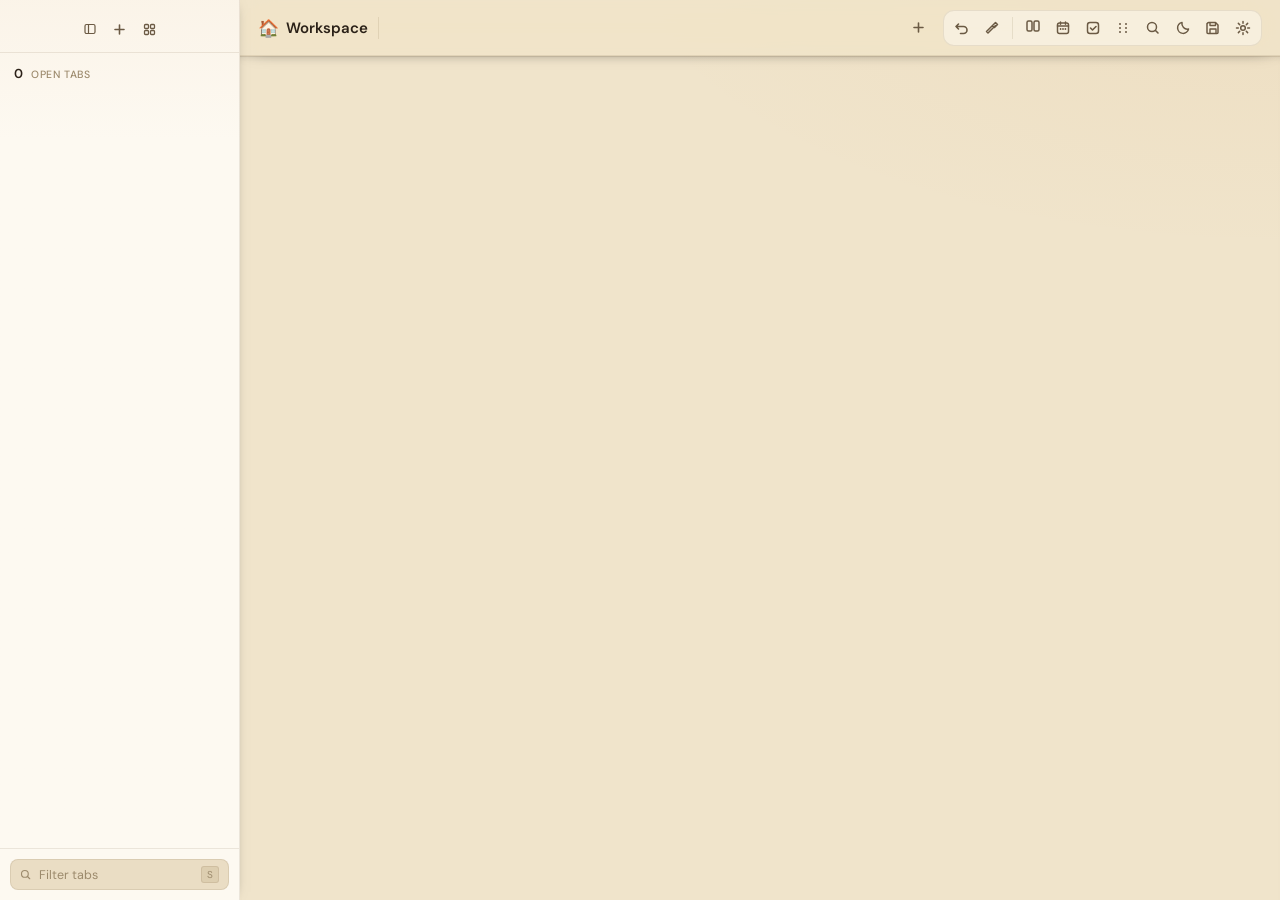
==== newtab.html @ d6797ce5 "Merge pull request #53 from erichuang1425/work/calendar-and-icons Add reminders calendar (Phase 4) a" ====
<!DOCTYPE html>
<html lang="en">
<head>
  <meta charset="UTF-8">
  <meta name="viewport" content="width=device-width, initial-scale=1.0">
  <title>Tabento</title>
  <link rel="preconnect" href="https://fonts.googleapis.com">
  <link rel="preconnect" href="https://fonts.gstatic.com" crossorigin>
  <link href="https://fonts.googleapis.com/css2?family=DM+Sans:ital,opsz,wght@0,9..40,300..700;1,9..40,400&family=Inter:wght@400..700&family=IBM+Plex+Sans:wght@400..600&family=JetBrains+Mono:wght@400..600&family=Lora:wght@400..600&family=Geist:wght@400..700&family=Geist+Mono:wght@400..600&display=swap" rel="stylesheet">
  <link rel="icon" href="/favicon.ico" sizes="any">
  <link rel="icon" type="image/png" sizes="16x16" href="/icons/icon16.png">
  <link rel="icon" type="image/png" sizes="32x32" href="/icons/icon32.png">
  <link rel="icon" type="image/png" sizes="48x48" href="/icons/icon48.png">
  <link rel="icon" type="image/png" sizes="128x128" href="/icons/icon128.png">
  <link rel="shortcut icon" href="/favicon.ico">
  <link rel="stylesheet" href="newtab.css">
</head>
<body>
  <script>
    // Pre-init: apply saved theme/size/font/width before any paint to
    // eliminate the dark->light flash on launch. Reads a localStorage
    // mirror written by applySettings(); falls back to Tabento on first launch.
    // Also marks body as loading so it fades in once renderAll() finishes.
    (function () {
      var b = document.body, m = {};
      try { m = JSON.parse(localStorage.getItem('te_settings_mirror') || '{}') || {}; } catch (e) {}
      function supportedLang(value) {
        var lang = String(value || 'en').trim();
        return /^zh(?:[-_]|$)/i.test(lang) ? 'zh-TW' : 'en';
      }
      var lang = supportedLang(m.language || (navigator.languages && navigator.languages[0]) || navigator.language || 'en');
      document.documentElement.lang = lang;
      var theme = m.theme;
      if (!theme) {
        theme = 'tabento';
      } else if (theme === 'auto') {
        theme = (window.matchMedia && window.matchMedia('(prefers-color-scheme: dark)').matches) ? 'dark' : 'light';
      }
      b.dataset.theme = theme;
      b.dataset.size  = m.size  || 'normal';
      b.dataset.font  = m.font  || 'dm';
      b.dataset.width = m.width || 'normal';
      if (m.anim === 'off') b.dataset.anim = 'off';
      // Skip fade-in for users who disabled animations or prefer reduced motion.
      var reduced = window.matchMedia && window.matchMedia('(prefers-reduced-motion: reduce)').matches;
      if (m.anim !== 'off' && !reduced) {
        b.classList.add('app-loading');
        // Safety: if init never fires, reveal anyway after 1s.
        setTimeout(function () { b.classList.remove('app-loading'); b.classList.add('app-ready'); }, 1000);
      }
    })();
  </script>
  <div id="app">

    <!-- ══════ SIDEBAR ══════ -->
    <aside id="sidebar">
      <div class="ws-bar">
        <div id="ws-chips-stack"></div>
        <div class="ws-bar-actions">
          <button id="sidebar-toggle" class="icon-btn sm" title="Collapse sidebar" data-i18n-title="action.collapseSidebar">
            <svg width="14" height="14" viewBox="0 0 14 14" fill="none">
              <rect x="2" y="2.5" width="10" height="9" rx="1.5" stroke="currentColor" stroke-width="1.2"/>
              <path d="M5.5 2.5v9" stroke="currentColor" stroke-width="1.2"/>
            </svg>
          </button>
          <button id="add-ws-btn" class="icon-btn sm" title="New workspace" data-i18n-title="action.newWorkspace">
            <svg width="13" height="13" viewBox="0 0 13 13"><path d="M6.5 2v9M2 6.5h9" stroke="currentColor" stroke-width="1.6" stroke-linecap="round"/></svg>
          </button>
          <button id="ws-menu-btn" class="icon-btn sm" title="All workspaces" data-i18n-title="action.allWorkspaces">
            <svg width="13" height="13" viewBox="0 0 13 13" fill="none"><rect x="1.5" y="1.5" width="4" height="4" rx="1" stroke="currentColor" stroke-width="1.3"/><rect x="7.5" y="1.5" width="4" height="4" rx="1" stroke="currentColor" stroke-width="1.3"/><rect x="1.5" y="7.5" width="4" height="4" rx="1" stroke="currentColor" stroke-width="1.3"/><rect x="7.5" y="7.5" width="4" height="4" rx="1" stroke="currentColor" stroke-width="1.3"/></svg>
          </button>
        </div>
      </div>

      <div id="ws-list" class="hidden"></div>

      <div class="side-hd">
        <div>
          <span id="open-count">0</span>
          <span class="muted" data-i18n="shell.openTabs">open tabs</span>
        </div>
        <span id="selected-badge" class="hidden">0 selected</span>
      </div>

      <div id="open-tabs"></div>

      <div class="side-footer">
        <div class="filter-box">
          <svg width="12" height="12" viewBox="0 0 16 16">
            <circle cx="6.5" cy="6.5" r="4.5" stroke="currentColor" stroke-width="1.5" fill="none"/>
            <path d="M10 10l3 3" stroke="currentColor" stroke-width="1.5" stroke-linecap="round"/>
          </svg>
          <input id="tab-filter" type="text" placeholder="Filter tabs" data-i18n-placeholder="shell.filterTabs" autocomplete="off">
          <kbd>S</kbd>
        </div>
      </div>
    </aside>

    <!-- ══════ MAIN ══════ -->
    <main id="main">
      <header id="topbar">
        <div class="tb-left">
          <h1 id="ws-title"><span id="ws-title-sym">🏠</span><span id="ws-title-name">Workspace</span></h1>
          <div class="cat-tabs-wrap" id="cat-tabs-wrap">
            <button class="cat-scroll-btn left" id="cat-scroll-left" tabindex="-1" aria-label="Scroll categories left">
              <svg width="11" height="11" viewBox="0 0 11 11" fill="none"><path d="M7 2L3.5 5.5 7 9" stroke="currentColor" stroke-width="1.6" stroke-linecap="round" stroke-linejoin="round"/></svg>
            </button>
            <div class="cat-tabs" id="cat-tabs"></div>
            <button class="cat-scroll-btn right" id="cat-scroll-right" tabindex="-1" aria-label="Scroll categories right">
              <svg width="11" height="11" viewBox="0 0 11 11" fill="none"><path d="M4 2l3.5 3.5L4 9" stroke="currentColor" stroke-width="1.6" stroke-linecap="round" stroke-linejoin="round"/></svg>
            </button>
          </div>
          <button id="add-cat-btn" class="icon-btn sm" title="New category" data-i18n-title="action.newCategory">
            <svg width="13" height="13" viewBox="0 0 13 13"><path d="M6.5 2v9M2 6.5h9" stroke="currentColor" stroke-width="1.6" stroke-linecap="round"/></svg>
          </button>
        </div>
        <div class="tb-right">
          <button id="undo-btn" class="icon-btn" title="Undo (Ctrl+Z)" data-i18n-title="action.undo">
            <svg width="16" height="16" viewBox="0 0 16 16" fill="none"><path d="M4.5 4L2 6.5 4.5 9M2 6.5h7.5a3.5 3.5 0 010 7H6.5" stroke="currentColor" stroke-width="1.6" stroke-linecap="round" stroke-linejoin="round"/></svg>
          </button>
          <button id="tools-btn" class="icon-btn" title="Tools (Pomodoro, Finance, Subs…)" data-i18n-title="action.tools">
            <svg width="16" height="16" viewBox="0 0 16 16" fill="none"><path d="M11.5 2.5l2 2-3 3-2-2 3-3zM10 4l-7.5 7.5L4 13l7.5-7.5" stroke="currentColor" stroke-width="1.5" stroke-linecap="round" stroke-linejoin="round"/></svg>
          </button>
          <div class="topbar-divider"></div>
          <button id="view-mode-btn" class="icon-btn" title="Switch layout" data-mode="board" aria-haspopup="menu" data-i18n-title="action.switchLayout">
            <span id="view-mode-icon"><svg width="16" height="16" viewBox="0 0 16 16" fill="none"><rect x="2" y="3" width="5" height="10" rx="1.5" stroke="currentColor" stroke-width="1.5"/><rect x="9" y="3" width="5" height="10" rx="1.5" stroke="currentColor" stroke-width="1.5"/></svg></span>
          </button>
          <button id="calendar-btn" class="icon-btn" title="Calendar (reminders)" aria-pressed="false" data-i18n-title="action.calendar">
            <svg width="16" height="16" viewBox="0 0 16 16" fill="none"><rect x="2.5" y="3" width="11" height="10.5" rx="2" stroke="currentColor" stroke-width="1.5"/><path d="M2.5 6h11M5.5 2v2.2M10.5 2v2.2" stroke="currentColor" stroke-width="1.5" stroke-linecap="round"/><circle cx="5.6" cy="9" r="0.9" fill="currentColor"/><circle cx="8" cy="9" r="0.9" fill="currentColor"/><circle cx="10.4" cy="9" r="0.9" fill="currentColor"/></svg>
          </button>
          <button id="select-mode-btn" class="icon-btn" title="Selection mode" data-i18n-title="action.selectionMode">
            <svg width="16" height="16" viewBox="0 0 16 16" fill="none"><rect x="2.5" y="2.5" width="11" height="11" rx="2.5" stroke="currentColor" stroke-width="1.5"/><path d="M5.5 8l2 2 3.5-3.5" stroke="currentColor" stroke-width="1.6" stroke-linecap="round" stroke-linejoin="round"/></svg>
          </button>
          <button id="reorder-mode-btn" class="icon-btn" title="Reorder mode" data-i18n-title="action.reorderMode">
            <svg width="16" height="16" viewBox="0 0 16 16" fill="none"><circle cx="5" cy="4" r="1" fill="currentColor"/><circle cx="11" cy="4" r="1" fill="currentColor"/><circle cx="5" cy="8" r="1" fill="currentColor"/><circle cx="11" cy="8" r="1" fill="currentColor"/><circle cx="5" cy="12" r="1" fill="currentColor"/><circle cx="11" cy="12" r="1" fill="currentColor"/></svg>
          </button>
          <button id="search-btn" class="icon-btn" title="Search (Ctrl/⌘ + K)" data-i18n-title="action.search">
            <svg width="16" height="16" viewBox="0 0 16 16" fill="none"><circle cx="7" cy="7" r="4.5" stroke="currentColor" stroke-width="1.5"/><path d="M10.5 10.5L13 13" stroke="currentColor" stroke-width="1.6" stroke-linecap="round"/></svg>
          </button>
          <button id="theme-btn" class="icon-btn" title="Cycle theme" data-i18n-title="action.cycleTheme">
            <svg width="16" height="16" viewBox="0 0 16 16" fill="none"><path d="M13.5 9A5.5 5.5 0 017 2.5a5.5 5.5 0 106.5 6.5z" stroke="currentColor" stroke-width="1.5" stroke-linejoin="round"/></svg>
          </button>
          <button id="save-session-btn" class="icon-btn" title="Save all open tabs" data-i18n-title="action.saveAllTabs">
            <svg width="16" height="16" viewBox="0 0 16 16" fill="none"><path d="M2.5 3.5A1 1 0 013.5 2.5h7l2.5 2.5v7.5a1 1 0 01-1 1h-9a1 1 0 01-1-1v-9z" stroke="currentColor" stroke-width="1.5" stroke-linejoin="round"/><path d="M5 2.5v3h5.5v-3M5 13.5V9h6v4.5" stroke="currentColor" stroke-width="1.4" stroke-linejoin="round"/></svg>
          </button>
          <button id="settings-btn" class="icon-btn" title="Settings" data-i18n-title="action.settings">
            <svg width="16" height="16" viewBox="0 0 16 16" fill="none"><circle cx="8" cy="8" r="2.3" stroke="currentColor" stroke-width="1.5"/><path d="M8 1.5v1.8M8 12.7v1.8M14.5 8h-1.8M3.3 8H1.5M12.6 3.4l-1.3 1.3M4.7 11.3l-1.3 1.3M12.6 12.6l-1.3-1.3M4.7 4.7L3.4 3.4" stroke="currentColor" stroke-width="1.5" stroke-linecap="round"/></svg>
          </button>
        </div>
      </header>

      <nav id="breadcrumb-bar" class="hidden" aria-label="Breadcrumb"></nav>

      <div id="search-bar" class="hidden">
        <svg width="14" height="14" viewBox="0 0 16 16">
          <circle cx="6.5" cy="6.5" r="4.5" stroke="currentColor" stroke-width="1.5" fill="none"/>
          <path d="M10 10l3 3" stroke="currentColor" stroke-width="1.5" stroke-linecap="round"/>
        </svg>
        <input id="search-input" type="text" placeholder="Search everything…  try type:tab, in:work, tag:reading, domain:github.com, color:red or -is:done to exclude" autocomplete="off">
        <kbd>Esc</kbd>
      </div>
      <div id="search-archive-results" class="hidden" role="region" aria-label="Archive search results"></div>

      <div id="board"></div>
    </main>
  </div>

  <!-- Workspace grid overlay -->
  <div id="ws-grid-overlay" class="hidden">
    <div class="wsg-panel">
      <div class="wsg-hd">
        <h2>Workspaces</h2>
        <button id="wsg-close" class="icon-btn">
          <svg width="14" height="14" viewBox="0 0 14 14"><path d="M3 3l8 8M11 3l-8 8" stroke="currentColor" stroke-width="1.6" stroke-linecap="round"/></svg>
        </button>
      </div>
      <div class="wsg-sec-lbl">Your workspaces</div>
      <div id="wsg-grid"></div>
      <button id="wsg-add" class="btn-primary">
        <svg width="12" height="12" viewBox="0 0 13 13"><path d="M6.5 2v9M2 6.5h9" stroke="currentColor" stroke-width="1.7" stroke-linecap="round"/></svg>
        New Workspace
      </button>
      <div class="wsg-sec-lbl" style="margin-top:18px;">Browser windows
        <small>click to focus · save window as its own workspace</small>
      </div>
      <div id="wsg-windows"></div>
    </div>
  </div>

  <!-- Modal -->
  <div id="modal-overlay" class="hidden" role="dialog" aria-modal="true" aria-labelledby="modal-title">
    <div id="modal">
      <div class="modal-hd">
        <h2 id="modal-title">New Group</h2>
        <button id="modal-x" class="icon-btn">
          <svg width="14" height="14" viewBox="0 0 14 14"><path d="M3 3l8 8M11 3l-8 8" stroke="currentColor" stroke-width="1.6" stroke-linecap="round"/></svg>
        </button>
      </div>
      <div class="modal-bd">
        <label class="field-lbl" id="lbl-symbol">Symbol</label>
        <button id="emoji-trigger" class="emoji-trigger">
          <span id="emoji-trigger-val">📁</span>
          <span class="em-hint">click to change</span>
        </button>

        <label class="field-lbl">Name</label>
        <input type="text" id="modal-input" placeholder="e.g. Research" autocomplete="off">

        <label class="field-lbl" id="lbl-color">Color</label>
        <div class="color-row" id="color-row">
          <div class="csw active" data-c="#6366f1"></div>
          <div class="csw" data-c="#3b82f6"></div>
          <div class="csw" data-c="#06b6d4"></div>
          <div class="csw" data-c="#10b981"></div>
          <div class="csw" data-c="#84cc16"></div>
          <div class="csw" data-c="#eab308"></div>
          <div class="csw" data-c="#f97316"></div>
          <div class="csw" data-c="#ef4444"></div>
          <div class="csw" data-c="#ec4899"></div>
          <div class="csw" data-c="#a855f7"></div>
          <div class="csw" data-c="#64748b"></div>
        </div>
      </div>
      <div class="modal-ft">
        <button id="modal-cancel" class="btn-secondary">Cancel</button>
        <button id="modal-ok" class="btn-primary">Create</button>
      </div>
    </div>
  </div>

  <!-- Emoji picker overlay -->
  <div id="emoji-picker" class="hidden">
    <div class="ep-search">
      <svg width="13" height="13" viewBox="0 0 16 16">
        <circle cx="6.5" cy="6.5" r="4.5" stroke="currentColor" stroke-width="1.5" fill="none"/>
        <path d="M10 10l3 3" stroke="currentColor" stroke-width="1.5" stroke-linecap="round"/>
      </svg>
      <input id="ep-search-input" type="text" placeholder="Search emoji…" autocomplete="off">
    </div>
    <div class="ep-tabs" id="ep-tabs"></div>
    <div class="ep-grid" id="ep-grid"></div>
  </div>

  <!-- Context menu -->
  <div id="context-menu" class="hidden"></div>

  <!-- Rich text toolbar -->
  <div id="rt-toolbar" class="hidden">
    <button data-cmd="bold" title="Bold (Ctrl+B)"><b>B</b></button>
    <button data-cmd="italic" title="Italic (Ctrl+I)"><i>I</i></button>
    <button data-cmd="underline" title="Underline"><u>U</u></button>
    <button data-cmd="strike" title="Strikethrough"><s>S</s></button>
    <span class="rt-sep"></span>
    <button data-cmd="h" title="Heading">H</button>
    <button data-cmd="ul" title="List">
      <svg width="11" height="11" viewBox="0 0 11 11"><circle cx="1.5" cy="2" r="0.8" fill="currentColor"/><circle cx="1.5" cy="5.5" r="0.8" fill="currentColor"/><circle cx="1.5" cy="9" r="0.8" fill="currentColor"/><path d="M4 2h6M4 5.5h6M4 9h6" stroke="currentColor" stroke-width="1" stroke-linecap="round"/></svg>
    </button>
    <button data-cmd="link" title="Link (Ctrl+K)">
      <svg width="11" height="11" viewBox="0 0 11 11" fill="none"><path d="M5.5 7L4 8.5a2 2 0 01-2.8-2.8L3 4m2.5.5L7 3a2 2 0 012.8 2.8L8 7.5M4 7l3-3" stroke="currentColor" stroke-width="1.2" stroke-linecap="round"/></svg>
    </button>
    <span class="rt-sep"></span>
    <button data-cmd="color-red" class="rt-color" style="color:#ef4444" title="Red"></button>
    <button data-cmd="color-green" class="rt-color" style="color:#22c55e" title="Green"></button>
    <button data-cmd="color-yellow" class="rt-color" style="color:#eab308" title="Yellow"></button>
    <button data-cmd="color-clear" title="Clear">✕</button>
  </div>

  <!-- Reminder picker -->
  <div id="reminder-overlay" class="hidden">
    <div class="rm-panel">
      <div class="modal-hd">
        <h2>Set reminder</h2>
        <button id="rm-x" class="icon-btn">
          <svg width="14" height="14" viewBox="0 0 14 14"><path d="M3 3l8 8M11 3l-8 8" stroke="currentColor" stroke-width="1.6" stroke-linecap="round"/></svg>
        </button>
      </div>
      <div class="modal-bd">
        <div class="rm-quick">
          <button data-offset="3600000">In 1 hour</button>
          <button data-offset="10800000">In 3 hours</button>
          <button data-offset="86400000">Tomorrow</button>
          <button data-offset="604800000">Next week</button>
        </div>
        <label class="field-lbl">Or pick a date</label>
        <input type="datetime-local" id="rm-datetime">
      </div>
      <div class="modal-ft">
        <button id="rm-clear" class="btn-secondary">Clear</button>
        <button id="rm-save" class="btn-primary">Set</button>
      </div>
    </div>
  </div>

  <div id="intent-overlay" class="hidden">
    <div class="rm-panel">
      <div class="modal-hd">
        <h2 id="intent-title">Edit Intention</h2>
        <button id="intent-x" class="icon-btn">
          <svg width="14" height="14" viewBox="0 0 14 14"><path d="M3 3l8 8M11 3l-8 8" stroke="currentColor" stroke-width="1.6" stroke-linecap="round"/></svg>
        </button>
      </div>
      <div class="modal-bd">
        <label class="field-lbl">Purpose</label>
        <textarea id="intent-purpose" rows="2" placeholder="Why does this group/stack exist?"></textarea>
        <label class="field-lbl">Next action</label>
        <textarea id="intent-next-action" rows="2" placeholder="When I come back, I should…"></textarea>
        <label class="field-lbl">Status</label>
        <select id="intent-status">
          <option value="active">Active</option>
          <option value="paused">Paused</option>
          <option value="someday">Someday</option>
          <option value="done">Done</option>
          <option value="reference">Reference</option>
        </select>
        <label class="field-lbl">Type</label>
        <select id="intent-type">
          <option value="project">Project</option>
          <option value="study">Study</option>
          <option value="research">Research</option>
          <option value="admin">Admin</option>
          <option value="life">Life</option>
          <option value="reference">Reference</option>
          <option value="other">Other</option>
        </select>
      </div>
      <div class="modal-ft">
        <button id="intent-clear" class="btn-secondary">Clear</button>
        <button id="intent-cancel" class="btn-secondary">Cancel</button>
        <button id="intent-save" class="btn-primary">Save</button>
      </div>
    </div>
  </div>

  <!-- Import preview overlay -->
  <div id="import-overlay" class="hidden" role="dialog" aria-modal="true" aria-labelledby="import-title">
    <div class="rm-panel">
      <div class="modal-hd">
        <h2 id="import-title">Import data</h2>
        <button id="import-x" class="icon-btn" aria-label="Close">
          <svg width="14" height="14" viewBox="0 0 14 14"><path d="M3 3l8 8M11 3l-8 8" stroke="currentColor" stroke-width="1.6" stroke-linecap="round"/></svg>
        </button>
      </div>
      <div class="modal-bd">
        <div class="import-meta">
          <div class="import-meta-row"><span class="import-meta-key">File</span><span id="import-filename" class="import-meta-val">—</span></div>
          <div class="import-meta-row"><span class="import-meta-key">Exported</span><span id="import-date" class="import-meta-val">—</span></div>
          <div class="import-meta-row"><span class="import-meta-key">Schema</span><span id="import-schema" class="import-meta-val">—</span></div>
        </div>
        <div class="import-counts" id="import-counts"></div>
        <fieldset class="import-mode">
          <legend class="field-lbl">Mode</legend>
          <label class="import-mode-opt">
            <input type="radio" name="import-mode" value="replace" checked>
            <div>
              <div class="import-mode-title">Replace all</div>
              <div class="import-mode-sub">Restore from this file. Existing workspaces, archive, and settings present in the file will be overwritten.</div>
            </div>
          </label>
          <label class="import-mode-opt">
            <input type="radio" name="import-mode" value="merge">
            <div>
              <div class="import-mode-title">Merge</div>
              <div class="import-mode-sub">Append workspaces and archived items. Keep current settings and tool data untouched.</div>
            </div>
          </label>
        </fieldset>
      </div>
      <div class="modal-ft">
        <button id="import-cancel" class="btn-secondary">Cancel</button>
        <button id="import-confirm" class="btn-primary">Import</button>
      </div>
    </div>
  </div>

  <!-- Schema-mismatch overlay: older build opening newer data -->
  <div id="schema-overlay" class="hidden" role="dialog" aria-modal="true" aria-labelledby="schema-title">
    <div class="rm-panel">
      <div class="modal-hd">
        <h2 id="schema-title">Data from a newer version</h2>
      </div>
      <div class="modal-bd">
        <p>Your data was saved by a newer version of the extension. Opening it with this older build could discard data this version doesn't understand.</p>
        <p id="schema-detail" class="sub">—</p>
        <p>Recommended: update the extension. If you can't, export a backup first, then continue at your own risk.</p>
        <label class="schema-ack-row">
          <input type="checkbox" id="schema-ack">
          <span>I have a backup. Continue anyway.</span>
        </label>
      </div>
      <div class="modal-ft">
        <button id="schema-export" class="btn-secondary">Export backup</button>
        <button id="schema-continue" class="btn-primary" disabled>Continue</button>
      </div>
    </div>
  </div>

  <!-- Storage-quota overlay: persist failed with QuotaExceeded -->
  <div id="quota-overlay" class="hidden" role="dialog" aria-modal="true" aria-labelledby="quota-title">
    <div class="rm-panel">
      <div class="modal-hd">
        <h2 id="quota-title">Storage full</h2>
        <button id="quota-x" class="icon-btn" aria-label="Close">
          <svg width="14" height="14" viewBox="0 0 14 14"><path d="M3 3l8 8M11 3l-8 8" stroke="currentColor" stroke-width="1.6" stroke-linecap="round"/></svg>
        </button>
      </div>
      <div class="modal-bd">
        <p>Your latest change couldn't be saved because browser storage for this extension is full.</p>
        <p id="quota-detail" class="sub">—</p>
        <p>Export a backup, then prune the archive or remove unused workspaces to free space.</p>
      </div>
      <div class="modal-ft">
        <button id="quota-archive" class="btn-secondary">Open archive</button>
        <button id="quota-dismiss" class="btn-secondary">Dismiss</button>
        <button id="quota-export" class="btn-primary">Export now</button>
      </div>
    </div>
  </div>

  <!-- Keyboard cheatsheet overlay -->
  <div id="cheatsheet-overlay" class="hidden" role="dialog" aria-modal="true" aria-labelledby="cheatsheet-title">
    <div class="rm-panel">
      <div class="modal-hd">
        <h2 id="cheatsheet-title">Keyboard shortcuts</h2>
        <button id="cheatsheet-x" class="icon-btn" aria-label="Close">
          <svg width="14" height="14" viewBox="0 0 14 14"><path d="M3 3l8 8M11 3l-8 8" stroke="currentColor" stroke-width="1.6" stroke-linecap="round"/></svg>
        </button>
      </div>
      <div class="modal-bd">
        <dl class="cheatsheet">
          <dt><kbd>Ctrl</kbd>/<kbd>⌘</kbd> + <kbd>K</kbd></dt><dd>Open search</dd>
          <dt><kbd>Ctrl</kbd>/<kbd>⌘</kbd> + <kbd>Shift</kbd> + <kbd>S</kbd></dt><dd>Save current tab to Inbox</dd>
          <dt><kbd>Ctrl</kbd>/<kbd>⌘</kbd> + <kbd>Shift</kbd> + <kbd>E</kbd></dt><dd>Open Tabento popup</dd>
          <dt><kbd>Ctrl</kbd>/<kbd>⌘</kbd> + <kbd>Z</kbd></dt><dd>Undo</dd>
          <dt><kbd>Ctrl</kbd>/<kbd>⌘</kbd> + <kbd>Shift</kbd> + <kbd>Z</kbd></dt><dd>Redo</dd>
          <dt><kbd>S</kbd></dt><dd>Focus sidebar tab filter</dd>
          <dt><kbd>C</kbd></dt><dd>Open / close the reminders calendar</dd>
          <dt><kbd>↑</kbd> / <kbd>↓</kbd></dt><dd>Move focus between items in a group</dd>
          <dt><kbd>Enter</kbd></dt><dd>Open tab · toggle to-do · expand stack</dd>
          <dt><kbd>M</kbd></dt><dd>Move focused item (or selection) to another group</dd>
          <dt><kbd>Esc</kbd></dt><dd>Close any open overlay or menu</dd>
          <dt><kbd>?</kbd></dt><dd>Show this cheatsheet</dd>
        </dl>
      </div>
      <div class="modal-ft">
        <button id="cheatsheet-close" class="btn-primary">Close</button>
      </div>
    </div>
  </div>

  <!-- Settings drawer -->
  <div id="settings-drawer" class="hidden">
    <div class="drawer-bd">
      <div class="drawer-hd">
        <h2 data-i18n="settings.title">Settings</h2>
        <button id="drawer-x" class="icon-btn">
          <svg width="14" height="14" viewBox="0 0 14 14"><path d="M3 3l8 8M11 3l-8 8" stroke="currentColor" stroke-width="1.6" stroke-linecap="round"/></svg>
        </button>
      </div>

      <div class="drawer-tabs" id="drawer-tabs">
        <button class="dt active" data-tab="appearance" data-i18n="settings.appearance">Appearance</button>
        <button class="dt" data-tab="behavior" data-i18n="settings.behavior">Behavior</button>
        <button class="dt" data-tab="archive" data-i18n="settings.archive">Archive</button>
        <button class="dt" data-tab="data" data-i18n="settings.data">Data</button>
      </div>

      <div class="drawer-sections" id="dp-appearance">
        <div class="drawer-sec">
          <div class="field-lbl" data-i18n="settings.theme">Theme</div>
          <div class="theme-grid" id="theme-grid"></div>
        </div>

        <div class="drawer-sec">
          <div class="field-lbl" data-i18n="settings.language">Language</div>
          <div class="seg" id="seg-language">
            <button data-val="en" data-i18n="settings.language.en">English</button>
            <button data-val="zh-TW" data-i18n="settings.language.zhTW">Traditional Chinese</button>
          </div>
          <small data-i18n="settings.language.hint">New users start with the closest supported browser language.</small>
        </div>

        <div class="drawer-sec">
          <div class="field-lbl" data-i18n="settings.itemSize">Item size</div>
          <div class="seg" id="seg-size">
            <button data-val="compact" data-i18n="settings.size.compact">Compact</button>
            <button data-val="normal" class="active" data-i18n="settings.size.normal">Normal</button>
            <button data-val="large" data-i18n="settings.size.large">Large</button>
          </div>
        </div>

        <div class="drawer-sec">
          <div class="field-lbl" data-i18n="settings.columnWidth">Column width</div>
          <div class="seg" id="seg-width">
            <button data-val="narrow" data-i18n="settings.width.narrow">Narrow</button>
            <button data-val="normal" class="active" data-i18n="settings.width.normal">Normal</button>
            <button data-val="wide" data-i18n="settings.width.wide">Wide</button>
          </div>
        </div>

        <div class="drawer-sec">
          <div class="field-lbl" data-i18n="settings.fontFamily">Font family</div>
          <div class="seg-vert" id="seg-font">
            <button data-val="dm" style="font-family:'DM Sans', sans-serif;">DM Sans<span class="m">clean &amp; modern</span></button>
            <button data-val="inter" style="font-family:'Inter', sans-serif;">Inter<span class="m">precise &amp; neutral</span></button>
            <button data-val="geist" style="font-family:'Geist', sans-serif;">Geist<span class="m">geometric minimal</span></button>
            <button data-val="plex" style="font-family:'IBM Plex Sans', sans-serif;">IBM Plex Sans<span class="m">technical</span></button>
            <button data-val="lora" style="font-family:'Lora', serif;">Lora<span class="m">elegant serif</span></button>
            <button data-val="mono" style="font-family:'JetBrains Mono', monospace;">JetBrains Mono<span class="m">coder</span></button>
            <button data-val="geist-mono" style="font-family:'Geist Mono', monospace;">Geist Mono<span class="m">modern code</span></button>
            <button data-val="system" style="font-family:system-ui;">System<span class="m">OS default</span></button>
          </div>
        </div>
      </div>

      <div class="drawer-sections hidden" id="dp-behavior">
        <div class="drawer-sec">
          <label class="toggle-row">
            <span data-i18n="settings.closeTabs">Close tabs when saved</span>
            <input type="checkbox" id="tog-close" checked>
            <span class="tog"></span>
          </label>
          <label class="toggle-row">
            <span><span data-i18n="settings.hibernate">Open saved tabs hibernated</span><br><small data-i18n="settings.hibernateHint">uses zero memory until clicked</small></span>
            <input type="checkbox" id="tog-hibernate" checked>
            <span class="tog"></span>
          </label>
          <label class="toggle-row">
            <span data-i18n="settings.showUrls">Show URLs on cards</span>
            <input type="checkbox" id="tog-urls" checked>
            <span class="tog"></span>
          </label>
          <label class="toggle-row">
            <span data-i18n="settings.animations">Animations</span>
            <input type="checkbox" id="tog-anim" checked>
            <span class="tog"></span>
          </label>
          <label class="toggle-row">
            <span data-i18n="settings.confirmDelete">Confirm before deleting groups</span>
            <input type="checkbox" id="tog-confirm" checked>
            <span class="tog"></span>
          </label>
          <label class="toggle-row">
            <span><span data-i18n="settings.privacyBlur">Privacy blur mode</span><br><small data-i18n="settings.privacyBlurHint">blur all content (for screen sharing)</small></span>
            <input type="checkbox" id="tog-blur">
            <span class="tog"></span>
          </label>
          <label class="toggle-row">
            <span><span data-i18n="settings.autoSwitch">Auto-switch workspace on window focus</span><br><small data-i18n="settings.autoSwitchHint">each workspace tied to a browser window</small></span>
            <input type="checkbox" id="tog-autoswitch">
            <span class="tog"></span>
          </label>
          <button id="show-tour-btn" class="btn-secondary" style="margin-top:10px">
            <svg width="13" height="13" viewBox="0 0 13 13" fill="none" style="vertical-align:-2px;margin-right:5px"><circle cx="6.5" cy="6.5" r="5" stroke="currentColor" stroke-width="1.4"/><path d="M5 5.5a1.5 1.5 0 113 0c0 .8-1.5 1-1.5 2M6.5 9.5v.01" stroke="currentColor" stroke-width="1.4" stroke-linecap="round"/></svg>
            <span data-i18n="settings.showTour">Show tour again</span>
          </button>
        </div>
        <div class="drawer-sec">
          <div class="field-lbl" data-i18n="settings.shortcuts">Shortcuts</div>
          <div class="kbd-list">
            <div><kbd>⌘/Ctrl</kbd><kbd>K</kbd><span>Search</span></div>
            <div><kbd>⌘/Ctrl</kbd><kbd>Z</kbd><span>Undo</span></div>
            <div><kbd>⌘/Ctrl</kbd><kbd>⇧</kbd><kbd>Z</kbd><span>Redo</span></div>
            <div><kbd>⌘/Ctrl</kbd><kbd>⇧</kbd><kbd>S</kbd><span>Save current tab</span></div>
            <div><kbd>S</kbd><span>Focus sidebar filter</span></div>
            <div><kbd>⌘/Ctrl</kbd><kbd>Click</kbd><span>Multi-select tab</span></div>
            <div><kbd>⇧</kbd><kbd>Click</kbd><span>Range-select tabs</span></div>
            <div><kbd>/todo</kbd><kbd>/done</kbd><kbd>/red</kbd><span>In notes</span></div>
          </div>
        </div>
      </div>

      <div class="drawer-sections hidden" id="dp-archive">
        <div class="drawer-sec">
          <div class="field-lbl" data-i18n="settings.archivedItems">Archived items</div>
          <div id="archive-list"></div>
        </div>
      </div>

      <div class="drawer-sections hidden" id="dp-data">
        <div class="drawer-sec">
          <div class="storage-bar" aria-label="Storage usage">
            <div id="storage-bar-text" class="storage-bar-text">Storage · —</div>
            <div class="storage-bar-track"><div id="storage-bar-fill" class="storage-bar-fill"></div></div>
          </div>
        </div>
        <div class="drawer-sec">
          <button id="export-btn" class="btn-side">
            <svg width="13" height="13" viewBox="0 0 13 13" fill="none"><path d="M6.5 1v7.5m0 0l3-3m-3 3l-3-3M2 10.5v1a1 1 0 001 1h7a1 1 0 001-1v-1" stroke="currentColor" stroke-width="1.3" stroke-linecap="round" stroke-linejoin="round" transform="rotate(180 6.5 6.5)"/></svg>
            <span data-i18n="settings.exportJson">Export all data as JSON</span>
          </button>
          <label for="import-file" class="btn-side">
            <svg width="13" height="13" viewBox="0 0 13 13" fill="none"><path d="M6.5 1v7.5m0 0l3-3m-3 3l-3-3M2 10.5v1a1 1 0 001 1h7a1 1 0 001-1v-1" stroke="currentColor" stroke-width="1.3" stroke-linecap="round" stroke-linejoin="round"/></svg>
            Import JSON
          </label>
          <input type="file" id="import-file" accept=".json" style="display:none">
          <button id="bookmarks-btn" class="btn-side">
            <svg width="13" height="13" viewBox="0 0 13 13" fill="none"><path d="M3 1.5h7v10l-3.5-3L3 11.5v-10z" stroke="currentColor" stroke-width="1.3" stroke-linejoin="round"/></svg>
            Import bookmarks
          </button>
          <button id="paste-import-btn" class="btn-side">
            <svg width="13" height="13" viewBox="0 0 13 13" fill="none"><path d="M4.5 1.5h-2a1 1 0 00-1 1v8a1 1 0 001 1h8a1 1 0 001-1v-8a1 1 0 00-1-1h-2" stroke="currentColor" stroke-width="1.2" stroke-linecap="round" stroke-linejoin="round"/><path d="M4.5 1.5a1 1 0 011-1h2a1 1 0 011 1v1h-4v-1z" stroke="currentColor" stroke-width="1.2" stroke-linejoin="round"/></svg>
            Paste links
          </button>
        </div>
        <div class="drawer-sec">
          <p class="sub">Tabento · v3 · by Eric</p>
        </div>
      </div>
    </div>
  </div>

  <!-- Paste links import -->
  <div id="paste-overlay" class="hidden" role="dialog" aria-modal="true">
    <div class="rm-panel paste-panel">
      <div class="modal-hd">
        <h2>Paste links</h2>
        <button id="paste-x" class="icon-btn" aria-label="Close">
          <svg width="14" height="14" viewBox="0 0 14 14"><path d="M3 3l8 8M11 3l-8 8" stroke="currentColor" stroke-width="1.6" stroke-linecap="round"/></svg>
        </button>
      </div>
      <div class="modal-bd">
        <p class="sub" style="margin-bottom:8px">One URL per line. Non-URL lines are ignored.</p>
        <textarea id="paste-area" rows="8" placeholder="https://example.com&#10;https://github.com&#10;https://..."></textarea>
        <div id="paste-preview" class="sub" style="margin-top:6px"></div>
        <div class="paste-actions">
          <label class="paste-opt">
            <span>Add to</span>
            <select id="paste-dest"></select>
          </label>
          <input id="paste-group-name" type="text" class="hidden" placeholder="Group name">
        </div>
      </div>
      <div class="modal-ft">
        <button id="paste-cancel" class="btn-secondary">Cancel</button>
        <button id="paste-go" class="btn-primary" disabled>Import 0 links</button>
      </div>
    </div>
  </div>

  <!-- Subscription tracker -->
  <div id="subs-overlay" class="hidden">
    <div class="subs-panel">
      <div class="subs-hd">
        <div class="subs-title">
          <div class="subs-icon">💳</div>
          <div>
            <h2>Subscriptions</h2>
            <div class="subs-subtitle" id="subs-subtitle">Track your recurring costs</div>
          </div>
        </div>
        <div style="display:flex;align-items:center">
          <button id="subs-popout" class="tool-popout-btn" title="Pop out as floating widget">
            <svg width="13" height="13" viewBox="0 0 14 14" fill="none"><path d="M9 2h3v3M12 2L7 7M11 9v2.5a.5.5 0 01-.5.5h-7a.5.5 0 01-.5-.5v-7a.5.5 0 01.5-.5H6" stroke="currentColor" stroke-width="1.4" stroke-linecap="round" stroke-linejoin="round"/></svg>
          </button>
          <button id="subs-close" class="icon-btn">
            <svg width="14" height="14" viewBox="0 0 14 14"><path d="M3 3l8 8M11 3l-8 8" stroke="currentColor" stroke-width="1.6" stroke-linecap="round"/></svg>
          </button>
        </div>
      </div>

      <div class="subs-stats">
        <div class="subs-stat">
          <div class="subs-stat-lbl">Monthly</div>
          <div class="subs-stat-val" id="subs-monthly">$0</div>
        </div>
        <div class="subs-stat">
          <div class="subs-stat-lbl">Annual</div>
          <div class="subs-stat-val" id="subs-annual">$0</div>
        </div>
        <div class="subs-stat">
          <div class="subs-stat-lbl">Active</div>
          <div class="subs-stat-val" id="subs-count">0</div>
        </div>
        <div class="subs-stat">
          <div class="subs-stat-lbl">Next 7 days</div>
          <div class="subs-stat-val" id="subs-upcoming">$0</div>
        </div>
      </div>

      <div class="subs-toolbar">
        <div class="subs-filter-chips">
          <button class="subs-chip active" data-filter="all">All</button>
          <button class="subs-chip" data-filter="monthly">Monthly</button>
          <button class="subs-chip" data-filter="yearly">Yearly</button>
          <button class="subs-chip" data-filter="paused">Paused</button>
        </div>
        <div class="subs-actions">
          <select id="subs-currency" class="subs-select">
            <option value="USD">USD $</option>
            <option value="EUR">EUR €</option>
            <option value="GBP">GBP £</option>
            <option value="TWD">TWD NT$</option>
            <option value="JPY">JPY ¥</option>
            <option value="CNY">CNY ¥</option>
            <option value="KRW">KRW ₩</option>
          </select>
          <button id="subs-add-btn" class="btn-primary">
            <svg width="12" height="12" viewBox="0 0 13 13"><path d="M6.5 2v9M2 6.5h9" stroke="currentColor" stroke-width="1.7" stroke-linecap="round"/></svg>
            Add
          </button>
        </div>
      </div>

      <div id="subs-list"></div>

      <div id="subs-empty" class="subs-empty hidden">
        <div style="font-size:44px;margin-bottom:8px;">💳</div>
        <h3>No subscriptions yet</h3>
        <p>Track your Netflix, Spotify, cloud storage, and any other recurring payment. Know what you're spending at a glance.</p>
        <button id="subs-empty-add" class="btn-primary">Add your first subscription</button>
      </div>
    </div>

    <!-- Sub add/edit form -->
    <div id="sub-form" class="hidden">
      <div class="sub-form-panel">
        <div class="modal-hd">
          <h2 id="sub-form-title">New subscription</h2>
          <button id="sub-form-x" class="icon-btn">
            <svg width="14" height="14" viewBox="0 0 14 14"><path d="M3 3l8 8M11 3l-8 8" stroke="currentColor" stroke-width="1.6" stroke-linecap="round"/></svg>
          </button>
        </div>
        <div class="modal-bd">
          <div class="sub-form-row">
            <div class="sub-form-col">
              <label class="field-lbl">Service name</label>
              <input type="text" id="sub-name" placeholder="Netflix, Spotify, iCloud…" autocomplete="off">
            </div>
            <div class="sub-form-col" style="flex:0 0 auto">
              <label class="field-lbl">Icon</label>
              <button id="sub-icon-trigger" class="emoji-trigger" style="padding:6px 12px">
                <span id="sub-icon-val">📺</span>
              </button>
            </div>
          </div>

          <div class="sub-form-row">
            <div class="sub-form-col">
              <label class="field-lbl">Cost</label>
              <div class="sub-cost-wrap">
                <select id="sub-cur" class="sub-cur-sel">
                  <option value="USD">$</option>
                  <option value="EUR">€</option>
                  <option value="GBP">£</option>
                  <option value="TWD">NT$</option>
                  <option value="JPY">¥</option>
                  <option value="CNY">¥</option>
                  <option value="KRW">₩</option>
                </select>
                <input type="number" id="sub-cost" step="0.01" min="0" placeholder="0.00">
              </div>
            </div>
            <div class="sub-form-col">
              <label class="field-lbl">Billing</label>
              <select id="sub-period">
                <option value="monthly">Monthly</option>
                <option value="yearly">Yearly</option>
                <option value="weekly">Weekly</option>
                <option value="quarterly">Quarterly</option>
                <option value="oneoff">One-off</option>
              </select>
            </div>
          </div>

          <div class="sub-form-row">
            <div class="sub-form-col">
              <label class="field-lbl">Next billing</label>
              <input type="date" id="sub-next">
            </div>
            <div class="sub-form-col">
              <label class="field-lbl">Category</label>
              <select id="sub-cat">
                <option value="entertainment">🎬 Entertainment</option>
                <option value="productivity">💼 Productivity</option>
                <option value="cloud">☁️ Cloud & Hosting</option>
                <option value="dev">💻 Developer tools</option>
                <option value="ai">🤖 AI</option>
                <option value="music">🎵 Music</option>
                <option value="news">📰 News</option>
                <option value="fitness">💪 Fitness</option>
                <option value="utilities">🔌 Utilities</option>
                <option value="other">📦 Other</option>
              </select>
            </div>
          </div>

          <label class="field-lbl">Color</label>
          <div class="color-row" id="sub-color-row">
            <div class="csw active" data-c="#6366f1"></div>
            <div class="csw" data-c="#3b82f6"></div>
            <div class="csw" data-c="#06b6d4"></div>
            <div class="csw" data-c="#10b981"></div>
            <div class="csw" data-c="#eab308"></div>
            <div class="csw" data-c="#f97316"></div>
            <div class="csw" data-c="#ef4444"></div>
            <div class="csw" data-c="#ec4899"></div>
            <div class="csw" data-c="#a855f7"></div>
          </div>

          <label class="field-lbl">Website (optional)</label>
          <input type="url" id="sub-url" placeholder="https://…" autocomplete="off">

          <label class="field-lbl">Notes</label>
          <textarea id="sub-notes" rows="2" placeholder="Reminder about shared account, free tier, etc."></textarea>

          <label class="toggle-row" style="margin-top:4px">
            <span>Remind me 3 days before renewal</span>
            <input type="checkbox" id="sub-remind" checked>
            <span class="tog"></span>
          </label>
          <label class="toggle-row">
            <span>Paused</span>
            <input type="checkbox" id="sub-paused">
            <span class="tog"></span>
          </label>
        </div>
        <div class="modal-ft">
          <button id="sub-form-delete" class="btn-secondary" style="margin-right:auto;color:var(--red);display:none">Delete</button>
          <button id="sub-form-cancel" class="btn-secondary">Cancel</button>
          <button id="sub-form-save" class="btn-primary">Save</button>
        </div>
      </div>
    </div>
  </div>
  <div id="toast" class="hidden" role="status" aria-live="polite" aria-atomic="true">
    <svg width="14" height="14" viewBox="0 0 14 14"><path d="M2 7l3 3 7-7" stroke="currentColor" stroke-width="1.8" stroke-linecap="round" stroke-linejoin="round" fill="none"/></svg>
    <span id="toast-msg">Saved</span>
    <button id="toast-undo" class="hidden">Undo</button>
  </div>

  <!-- ══════ ONBOARDING TOUR ══════ -->
  <div id="tour-overlay" class="hidden" role="dialog" aria-modal="true" aria-labelledby="tour-title">
    <div class="tour-backdrop"></div>
    <div class="tour-spotlight" id="tour-spotlight"></div>
    <div class="tour-bubble" id="tour-bubble">
      <h3 id="tour-title"></h3>
      <p id="tour-body"></p>
      <div class="tour-bubble-foot">
        <button class="tour-skip" id="tour-skip">Skip</button>
        <div class="tour-progress-wrap">
          <span class="tour-count" id="tour-count" aria-live="polite"></span>
          <div class="tour-progress" id="tour-progress"></div>
        </div>
        <div class="tour-actions">
          <button class="tour-btn" id="tour-prev">Back</button>
          <button class="tour-btn primary" id="tour-next">Next</button>
        </div>
      </div>
      <div class="tour-hint">← / → to navigate · Esc to close</div>
    </div>
  </div>

  <!-- ══════ TOOLS HUB ══════ -->
  <div id="tools-hub" class="hidden">
    <div class="hub-panel">
      <div class="hub-hd">
        <div class="hub-title">
          <div class="hub-icon">⚡</div>
          <div>
            <h2>Tools</h2>
            <div class="hub-subtitle">Productivity utilities, all in one place</div>
          </div>
        </div>
        <button id="hub-close" class="icon-btn">
          <svg width="14" height="14" viewBox="0 0 14 14"><path d="M3 3l8 8M11 3l-8 8" stroke="currentColor" stroke-width="1.6" stroke-linecap="round"/></svg>
        </button>
      </div>
      <div class="hub-grid">
        <button class="hub-card" data-tool="pomodoro">
          <div class="hub-card-icon pomo">🍅</div>
          <div class="hub-card-name">Pomodoro</div>
          <div class="hub-card-desc">Focused study sessions</div>
        </button>
        <button class="hub-card" data-tool="finance">
          <div class="hub-card-icon fin">💰</div>
          <div class="hub-card-name">Finance Diary</div>
          <div class="hub-card-desc">Track daily spending</div>
        </button>
        <button class="hub-card" data-tool="subs">
          <div class="hub-card-icon sub">💳</div>
          <div class="hub-card-name">Subscriptions</div>
          <div class="hub-card-desc">Recurring charges</div>
        </button>
        <button class="hub-card" data-tool="habits">
          <div class="hub-card-icon hab">🔁</div>
          <div class="hub-card-name">Habits</div>
          <div class="hub-card-desc">Build daily streaks</div>
        </button>
        <button class="hub-card" data-tool="water">
          <div class="hub-card-icon wat">💧</div>
          <div class="hub-card-name">Hydration</div>
          <div class="hub-card-desc">Daily water intake</div>
        </button>
        <button class="hub-card" data-tool="books">
          <div class="hub-card-icon bk">📚</div>
          <div class="hub-card-name">Reading</div>
          <div class="hub-card-desc">Book log & wishlist</div>
        </button>
        <button class="hub-card" data-tool="goals">
          <div class="hub-card-icon go">🎯</div>
          <div class="hub-card-name">Goals</div>
          <div class="hub-card-desc">Long-term targets</div>
        </button>
        <button class="hub-card" data-tool="workout">
          <div class="hub-card-icon wo">💪</div>
          <div class="hub-card-name">Workouts</div>
          <div class="hub-card-desc">Exercise log</div>
        </button>
      </div>
    </div>
  </div>

  <!-- ══════ POMODORO ══════ -->
  <div id="pomo-overlay" class="hidden">
    <div class="pomo-bg">
      <button id="pomo-popout" class="pomo-close-btn tool-popout-btn icon-btn" style="position:absolute;top:16px;right:60px;z-index:3" title="Pop out as floating widget">
        <svg width="14" height="14" viewBox="0 0 14 14" fill="none"><path d="M9 2h3v3M12 2L7 7M11 9v2.5a.5.5 0 01-.5.5h-7a.5.5 0 01-.5-.5v-7a.5.5 0 01.5-.5H6" stroke="currentColor" stroke-width="1.4" stroke-linecap="round" stroke-linejoin="round"/></svg>
      </button>
      <button id="pomo-close" class="pomo-close-btn icon-btn">
        <svg width="16" height="16" viewBox="0 0 16 16"><path d="M3 3l10 10M13 3L3 13" stroke="currentColor" stroke-width="1.6" stroke-linecap="round"/></svg>
      </button>
      <div class="pomo-main">
        <div class="pomo-mode-switcher">
          <button class="pomo-mode-btn active" data-mode="focus">Focus</button>
          <button class="pomo-mode-btn" data-mode="short">Short break</button>
          <button class="pomo-mode-btn" data-mode="long">Long break</button>
        </div>

        <div class="pomo-ring-wrap">
          <svg class="pomo-ring" viewBox="0 0 320 320">
            <circle class="pomo-ring-bg" cx="160" cy="160" r="144" fill="none" stroke-width="6"/>
            <circle class="pomo-ring-fg" cx="160" cy="160" r="144" fill="none" stroke-width="6" stroke-linecap="round" transform="rotate(-90 160 160)"/>
          </svg>
          <div class="pomo-time" id="pomo-time">25:00</div>
          <div class="pomo-phase" id="pomo-phase">Ready to focus</div>
        </div>

        <div class="pomo-controls">
          <button id="pomo-reset" class="pomo-ctrl" title="Reset">
            <svg width="18" height="18" viewBox="0 0 18 18" fill="none"><path d="M14.5 6.5a6 6 0 10-1 7m1-7V3m0 3.5h-3.5" stroke="currentColor" stroke-width="1.6" stroke-linecap="round" stroke-linejoin="round"/></svg>
          </button>
          <button id="pomo-start" class="pomo-ctrl primary">
            <svg width="20" height="20" viewBox="0 0 20 20" fill="none" id="pomo-start-icon">
              <path d="M5 3l12 7-12 7V3z" fill="currentColor"/>
            </svg>
            <span id="pomo-start-label">Start</span>
          </button>
          <button id="pomo-skip" class="pomo-ctrl" title="Skip">
            <svg width="18" height="18" viewBox="0 0 18 18" fill="none"><path d="M4 4l8 5-8 5V4zM13 4v10" stroke="currentColor" stroke-width="1.6" stroke-linecap="round" stroke-linejoin="round"/></svg>
          </button>
        </div>

        <div class="pomo-stats">
          <div class="pomo-stat"><div class="pomo-stat-val" id="pomo-today-count">0</div><div class="pomo-stat-lbl">Today</div></div>
          <div class="pomo-stat"><div class="pomo-stat-val" id="pomo-total-count">0</div><div class="pomo-stat-lbl">All time</div></div>
          <div class="pomo-stat"><div class="pomo-stat-val" id="pomo-streak">0</div><div class="pomo-stat-lbl">Day streak</div></div>
        </div>
      </div>

      <div class="pomo-side">
        <div class="pomo-side-sec">
          <h3>Current task</h3>
          <input type="text" id="pomo-task" placeholder="What are you working on?" autocomplete="off">
        </div>
        <div class="pomo-side-sec">
          <h3>Tasks</h3>
          <div id="pomo-tasks-list"></div>
          <input type="text" id="pomo-new-task" placeholder="Add a task (Enter)" autocomplete="off">
        </div>
        <div class="pomo-side-sec">
          <h3>Settings</h3>
          <label class="pomo-dur-row">
            <span>Focus</span>
            <input type="number" id="pomo-dur-focus" min="5" max="90" step="1"> min
          </label>
          <label class="pomo-dur-row">
            <span>Short break</span>
            <input type="number" id="pomo-dur-short" min="1" max="30" step="1"> min
          </label>
          <label class="pomo-dur-row">
            <span>Long break</span>
            <input type="number" id="pomo-dur-long" min="5" max="60" step="1"> min
          </label>
          <label class="toggle-row">
            <span>Auto-start next session</span>
            <input type="checkbox" id="pomo-auto">
            <span class="tog"></span>
          </label>
          <label class="toggle-row">
            <span>Sound on finish</span>
            <input type="checkbox" id="pomo-sound" checked>
            <span class="tog"></span>
          </label>
        </div>
      </div>
    </div>
  </div>

  <!-- ══════ FINANCE DIARY ══════ -->
  <div id="fin-overlay" class="hidden">
    <div class="fin-panel tool-wide">
      <div class="fin-hd">
        <div class="fin-title">
          <div class="fin-icon">💰</div>
          <div><h2>Finance Diary</h2><div class="fin-sub">Know where your money went</div></div>
        </div>
        <div style="display:flex;align-items:center">
          <button id="fin-popout" class="tool-popout-btn" title="Pop out as floating widget">
            <svg width="13" height="13" viewBox="0 0 14 14" fill="none"><path d="M9 2h3v3M12 2L7 7M11 9v2.5a.5.5 0 01-.5.5h-7a.5.5 0 01-.5-.5v-7a.5.5 0 01.5-.5H6" stroke="currentColor" stroke-width="1.4" stroke-linecap="round" stroke-linejoin="round"/></svg>
          </button>
          <button id="fin-close" class="icon-btn">
          <svg width="14" height="14" viewBox="0 0 14 14"><path d="M3 3l8 8M11 3l-8 8" stroke="currentColor" stroke-width="1.6" stroke-linecap="round"/></svg>
        </button>
        </div>
      </div>

      <div class="tool-body">
        <div class="tool-main">
          <div class="fin-quick">
            <div class="fin-quick-row">
              <select id="fin-q-cat" class="fin-input"></select>
              <div class="fin-q-cost">
                <select id="fin-q-cur" class="fin-input fin-cur">
                  <option>USD</option><option>EUR</option><option>GBP</option><option selected>TWD</option><option>JPY</option><option>CNY</option><option>KRW</option>
                </select>
                <input type="number" id="fin-q-amt" class="fin-input" step="0.01" min="0" placeholder="Amount">
              </div>
              <input type="text" id="fin-q-note" class="fin-input" placeholder="Note (optional)">
              <button id="fin-q-add" class="btn-primary">+ Log</button>
            </div>
          </div>

          <div class="fin-tabs">
            <button class="fin-tab active" data-range="today">Today</button>
            <button class="fin-tab" data-range="week">This week</button>
            <button class="fin-tab" data-range="month">This month</button>
            <button class="fin-tab" data-range="all">All</button>
            <div class="fin-tabs-spacer"></div>
            <button id="fin-export" class="fin-tab-action" title="Export CSV">
              <svg width="13" height="13" viewBox="0 0 13 13" fill="none"><path d="M6.5 1v7.5m0 0l3-3m-3 3l-3-3M2 10.5v1a1 1 0 001 1h7a1 1 0 001-1v-1" stroke="currentColor" stroke-width="1.3" stroke-linecap="round" stroke-linejoin="round" transform="rotate(180 6.5 6.5)"/></svg>
              Export
            </button>
          </div>

          <div class="fin-stats">
            <div class="fin-stat"><div class="fin-stat-lbl">Spent</div><div class="fin-stat-val" id="fin-spent">0</div></div>
            <div class="fin-stat"><div class="fin-stat-lbl">Transactions</div><div class="fin-stat-val" id="fin-count">0</div></div>
            <div class="fin-stat"><div class="fin-stat-lbl">Avg / day</div><div class="fin-stat-val" id="fin-avg">0</div></div>
            <div class="fin-stat"><div class="fin-stat-lbl">Top category</div><div class="fin-stat-val" id="fin-top">—</div></div>
          </div>

          <div class="fin-content">
            <div class="fin-col-left">
              <h3>By category</h3>
              <div id="fin-cats"></div>
            </div>
            <div class="fin-col-right">
              <h3>Transactions</h3>
              <div id="fin-list"></div>
            </div>
          </div>
        </div>
        <div class="tool-side">
          <div class="tool-side-sec">
            <h3>Breakdown</h3>
            <div class="fin-donut-wrap">
              <div id="fin-donut" class="fin-donut"></div>
              <div class="fin-donut-center">
                <div class="n" id="fin-donut-total">0</div>
                <div class="d" id="fin-donut-period">Today</div>
              </div>
            </div>
            <div id="fin-donut-legend" class="fin-donut-legend"></div>
          </div>
          <div class="tool-side-sec">
            <h3>Last 7 days</h3>
            <svg id="fin-spark" class="fin-spark" viewBox="0 0 200 44" preserveAspectRatio="none">
              <path id="fin-spark-fill" class="fin-spark-fill" d=""/>
              <path id="fin-spark-line" class="fin-spark-line" d=""/>
            </svg>
            <div id="fin-spark-lbl" style="font:11px var(--font);color:var(--text3);text-align:center;margin-top:4px;"></div>
          </div>
          <div class="tool-side-sec">
            <h3>Settings</h3>
            <label class="row"><span>Default currency</span>
              <select id="fin-default-cur">
                <option>USD</option><option>EUR</option><option>GBP</option><option>TWD</option><option>JPY</option><option>CNY</option><option>KRW</option>
              </select>
            </label>
            <label class="row"><span>Monthly budget</span>
              <input type="number" id="fin-budget" min="0" step="10" value="0">
            </label>
          </div>
        </div>
      </div>
    </div>
  </div>

  <!-- ══════ SUBSCRIPTIONS ══════ (unchanged, shown below) --><!-- keep existing subs-overlay -->

  <!-- ══════ HABITS ══════ -->
  <div id="habit-overlay" class="hidden">
    <div class="fin-panel tool-wide">
      <div class="fin-hd">
        <div class="fin-title">
          <div class="fin-icon">🔁</div>
          <div><h2>Habits</h2><div class="fin-sub">Daily streaks &amp; accountability</div></div>
        </div>
        <div style="display:flex;align-items:center">
          <button id="habit-popout" class="tool-popout-btn" title="Pop out as floating widget">
            <svg width="13" height="13" viewBox="0 0 14 14" fill="none"><path d="M9 2h3v3M12 2L7 7M11 9v2.5a.5.5 0 01-.5.5h-7a.5.5 0 01-.5-.5v-7a.5.5 0 01.5-.5H6" stroke="currentColor" stroke-width="1.4" stroke-linecap="round" stroke-linejoin="round"/></svg>
          </button>
          <button id="habit-close" class="icon-btn">
          <svg width="14" height="14" viewBox="0 0 14 14"><path d="M3 3l8 8M11 3l-8 8" stroke="currentColor" stroke-width="1.6" stroke-linecap="round"/></svg>
        </button>
        </div>
      </div>
      <div class="tool-body">
        <div class="tool-main">
          <div class="habit-add">
            <input type="text" id="habit-new-name" class="fin-input" placeholder="e.g. Read 20 minutes" autocomplete="off">
            <button id="habit-new-icon" class="emoji-trigger" style="padding:6px 11px"><span id="habit-new-icon-val">✅</span></button>
            <button id="habit-add-btn" class="btn-primary">+ Habit</button>
          </div>
          <div id="habit-list"></div>
        </div>
        <div class="tool-side">
          <div class="tool-side-sec">
            <h3>Overview</h3>
            <div class="tool-mini-stats">
              <div class="tool-mini-stat"><div class="lbl">Habits</div><div class="val" id="hab-total">0</div></div>
              <div class="tool-mini-stat"><div class="lbl">Best streak</div><div class="val" id="hab-best">0</div></div>
              <div class="tool-mini-stat"><div class="lbl">Perfect days</div><div class="val" id="hab-perfect">0</div></div>
              <div class="tool-mini-stat"><div class="lbl">Total checks</div><div class="val" id="hab-checks">0</div></div>
            </div>
          </div>
          <div class="tool-side-sec">
            <h3>Activity · 12 weeks</h3>
            <select id="hab-hm-select" class="hab-hm-select"></select>
            <div id="hab-heatmap" class="hab-heatmap"></div>
          </div>
          <div class="tool-side-sec">
            <h3>Settings</h3>
            <label class="row"><span>Weekly target days</span>
              <input type="number" id="hab-weekly-target" min="1" max="7" step="1" value="7">
            </label>
          </div>
        </div>
      </div>
    </div>
  </div>

  <!-- ══════ HYDRATION ══════ -->
  <div id="water-overlay" class="hidden">
    <div class="fin-panel tool-wide">
      <div class="fin-hd">
        <div class="fin-title">
          <div class="fin-icon">💧</div>
          <div><h2>Hydration</h2><div class="fin-sub">Daily water intake</div></div>
        </div>
        <div style="display:flex;align-items:center">
          <button id="water-popout" class="tool-popout-btn" title="Pop out as floating widget">
            <svg width="13" height="13" viewBox="0 0 14 14" fill="none"><path d="M9 2h3v3M12 2L7 7M11 9v2.5a.5.5 0 01-.5.5h-7a.5.5 0 01-.5-.5v-7a.5.5 0 01.5-.5H6" stroke="currentColor" stroke-width="1.4" stroke-linecap="round" stroke-linejoin="round"/></svg>
          </button>
          <button id="water-close" class="icon-btn">
          <svg width="14" height="14" viewBox="0 0 14 14"><path d="M3 3l8 8M11 3l-8 8" stroke="currentColor" stroke-width="1.6" stroke-linecap="round"/></svg>
        </button>
        </div>
      </div>
      <div class="tool-body">
        <div class="tool-main">
          <div class="water-stats">
            <div class="water-ring-wrap">
              <svg class="water-ring" viewBox="0 0 200 200">
                <circle cx="100" cy="100" r="88" fill="none" stroke="var(--bg3)" stroke-width="10"/>
                <circle id="water-ring-fg" cx="100" cy="100" r="88" fill="none" stroke="url(#water-grad)" stroke-width="10" stroke-linecap="round" transform="rotate(-90 100 100)"/>
                <defs>
                  <linearGradient id="water-grad" x1="0" y1="0" x2="1" y2="1">
                    <stop offset="0%" stop-color="#06b6d4"/>
                    <stop offset="100%" stop-color="#3b82f6"/>
                  </linearGradient>
                </defs>
              </svg>
              <div class="water-center">
                <div class="water-val" id="water-val">0 / 8</div>
                <div class="water-lbl" id="water-lbl">glasses today</div>
              </div>
            </div>
            <div class="water-ctrls">
              <button id="water-minus" class="btn-secondary"><svg width="12" height="12" viewBox="0 0 12 12"><path d="M2 6h8" stroke="currentColor" stroke-width="1.8" stroke-linecap="round"/></svg></button>
              <button id="water-plus" class="btn-primary"><svg width="12" height="12" viewBox="0 0 12 12"><path d="M6 2v8M2 6h8" stroke="currentColor" stroke-width="1.8" stroke-linecap="round"/></svg> Add glass</button>
              <button id="water-reset" class="btn-secondary">Reset</button>
            </div>
          </div>
        </div>
        <div class="tool-side">
          <div class="tool-side-sec">
            <h3>This week</h3>
            <div id="water-week" class="water-week"></div>
            <div id="water-week-days" style="display:flex;gap:6px;"></div>
          </div>
          <div class="tool-side-sec">
            <h3>Overview</h3>
            <div class="tool-mini-stats">
              <div class="tool-mini-stat"><div class="lbl">Streak</div><div class="val" id="water-streak-val">0</div></div>
              <div class="tool-mini-stat"><div class="lbl">Total glasses</div><div class="val" id="water-total-val">0</div></div>
              <div class="tool-mini-stat"><div class="lbl">7-day avg</div><div class="val" id="water-week-avg">0</div></div>
              <div class="tool-mini-stat"><div class="lbl">Best day</div><div class="val" id="water-best">0</div></div>
            </div>
          </div>
          <div class="tool-side-sec">
            <h3>Settings</h3>
            <label class="row"><span>Daily goal</span>
              <input type="number" id="water-goal" min="1" max="20" step="1">
            </label>
            <label class="row"><span>Glass size</span>
              <input type="number" id="water-glass-size" min="50" max="1000" step="10" value="250">
            </label>
            <label class="row"><span>Unit</span>
              <div class="seg" id="water-unit-seg">
                <button data-unit="ml" class="active">ml</button>
                <button data-unit="oz">oz</button>
              </div>
            </label>
          </div>
        </div>
      </div>
    </div>
  </div>

  <!-- ══════ READING ══════ -->
  <div id="books-overlay" class="hidden">
    <div class="fin-panel tool-wide">
      <div class="fin-hd">
        <div class="fin-title">
          <div class="fin-icon">📚</div>
          <div><h2>Reading</h2><div class="fin-sub">Books you've read, reading &amp; want to read</div></div>
        </div>
        <div style="display:flex;align-items:center">
          <button id="books-popout" class="tool-popout-btn" title="Pop out as floating widget">
            <svg width="13" height="13" viewBox="0 0 14 14" fill="none"><path d="M9 2h3v3M12 2L7 7M11 9v2.5a.5.5 0 01-.5.5h-7a.5.5 0 01-.5-.5v-7a.5.5 0 01.5-.5H6" stroke="currentColor" stroke-width="1.4" stroke-linecap="round" stroke-linejoin="round"/></svg>
          </button>
          <button id="books-close" class="icon-btn">
            <svg width="14" height="14" viewBox="0 0 14 14"><path d="M3 3l8 8M11 3l-8 8" stroke="currentColor" stroke-width="1.6" stroke-linecap="round"/></svg>
          </button>
        </div>
      </div>
      <div class="tool-body">
        <div class="tool-main">
          <div class="fin-tabs">
            <button class="books-tab active" data-st="reading">📖 Reading</button>
            <button class="books-tab" data-st="finished">✅ Finished</button>
            <button class="books-tab" data-st="want">🔖 Want to read</button>
          </div>
          <div class="habit-add">
            <input type="text" id="book-title" class="fin-input" placeholder="Book title" autocomplete="off">
            <input type="text" id="book-author" class="fin-input" placeholder="Author" autocomplete="off">
            <button id="book-add" class="btn-primary">+ Add</button>
          </div>
          <div id="books-list"></div>
        </div>
        <div class="tool-side">
          <div class="tool-side-sec">
            <h3>Yearly goal</h3>
            <div class="bk-goal-ring-wrap">
              <svg class="bk-goal-ring" viewBox="0 0 124 124">
                <circle class="bk-goal-ring-bg" cx="62" cy="62" r="56" fill="none" stroke-width="9"/>
                <circle id="bk-goal-ring-fg" class="bk-goal-ring-fg" cx="62" cy="62" r="56" fill="none" stroke-width="9" stroke-linecap="round" transform="rotate(-90 62 62)"/>
              </svg>
              <div class="bk-goal-center">
                <div class="n" id="bk-goal-n">0/0</div>
                <div class="d" id="bk-goal-d">this year</div>
              </div>
            </div>
            <label class="row"><span>Books per year</span>
              <input type="number" id="bk-goal-input" min="0" max="999" step="1" value="12">
            </label>
          </div>
          <div class="tool-side-sec">
            <h3>Shelves</h3>
            <div class="tool-mini-stats">
              <div class="tool-mini-stat"><div class="lbl">Reading</div><div class="val" id="bk-reading-ct">0</div></div>
              <div class="tool-mini-stat"><div class="lbl">Finished</div><div class="val" id="bk-finished-ct">0</div></div>
              <div class="tool-mini-stat"><div class="lbl">Want to read</div><div class="val" id="bk-want-ct">0</div></div>
              <div class="tool-mini-stat"><div class="lbl">This month</div><div class="val" id="bk-mo-ct">0</div></div>
            </div>
          </div>
        </div>
      </div>
    </div>
  </div>

  <!-- ══════ GOALS ══════ -->
  <div id="goals-overlay" class="hidden">
    <div class="fin-panel tool-wide">
      <div class="fin-hd">
        <div class="fin-title">
          <div class="fin-icon">🎯</div>
          <div><h2>Goals</h2><div class="fin-sub">Long-term targets with progress tracking</div></div>
        </div>
        <div style="display:flex;align-items:center">
          <button id="goals-popout" class="tool-popout-btn" title="Pop out as floating widget">
            <svg width="13" height="13" viewBox="0 0 14 14" fill="none"><path d="M9 2h3v3M12 2L7 7M11 9v2.5a.5.5 0 01-.5.5h-7a.5.5 0 01-.5-.5v-7a.5.5 0 01.5-.5H6" stroke="currentColor" stroke-width="1.4" stroke-linecap="round" stroke-linejoin="round"/></svg>
          </button>
          <button id="goals-close" class="icon-btn">
          <svg width="14" height="14" viewBox="0 0 14 14"><path d="M3 3l8 8M11 3l-8 8" stroke="currentColor" stroke-width="1.6" stroke-linecap="round"/></svg>
        </button>
        </div>
      </div>
      <div class="tool-body">
        <div class="tool-main">
          <div class="habit-add">
            <input type="text" id="goal-name" class="fin-input" placeholder="Goal name" autocomplete="off">
            <input type="date" id="goal-due" class="fin-input">
            <button id="goal-add" class="btn-primary">+ Goal</button>
          </div>
          <div id="goals-list"></div>
        </div>
        <div class="tool-side">
          <div class="tool-side-sec">
            <h3>Overview</h3>
            <div class="tool-mini-stats">
              <div class="tool-mini-stat"><div class="lbl">Active</div><div class="val" id="go-active">0</div></div>
              <div class="tool-mini-stat"><div class="lbl">Done</div><div class="val" id="go-done">0</div></div>
              <div class="tool-mini-stat"><div class="lbl">Overdue</div><div class="val" id="go-overdue">0</div></div>
              <div class="tool-mini-stat"><div class="lbl">Avg progress</div><div class="val" id="go-avg">0%</div></div>
            </div>
          </div>
          <div class="tool-side-sec">
            <h3>Settings</h3>
            <label class="row"><span>Sort by</span>
              <select id="go-sort">
                <option value="due">Due date</option>
                <option value="progress">Progress</option>
                <option value="created">Created</option>
              </select>
            </label>
            <label class="row"><span>Show completed</span>
              <div class="seg" id="go-show-done-seg">
                <button data-v="1" class="active">Yes</button>
                <button data-v="0">No</button>
              </div>
            </label>
          </div>
        </div>
      </div>
    </div>
  </div>

  <!-- ══════ WORKOUT ══════ -->
  <div id="workout-overlay" class="hidden">
    <div class="fin-panel tool-wide">
      <div class="fin-hd">
        <div class="fin-title">
          <div class="fin-icon">💪</div>
          <div><h2>Workout Log</h2><div class="fin-sub">Training sessions &amp; exercises</div></div>
        </div>
        <div style="display:flex;align-items:center">
          <button id="workout-popout" class="tool-popout-btn" title="Pop out as floating widget">
            <svg width="13" height="13" viewBox="0 0 14 14" fill="none"><path d="M9 2h3v3M12 2L7 7M11 9v2.5a.5.5 0 01-.5.5h-7a.5.5 0 01-.5-.5v-7a.5.5 0 01.5-.5H6" stroke="currentColor" stroke-width="1.4" stroke-linecap="round" stroke-linejoin="round"/></svg>
          </button>
          <button id="workout-close" class="icon-btn">
            <svg width="14" height="14" viewBox="0 0 14 14"><path d="M3 3l8 8M11 3l-8 8" stroke="currentColor" stroke-width="1.6" stroke-linecap="round"/></svg>
          </button>
        </div>
      </div>
      <div class="tool-body">
        <div class="tool-main">
          <div class="habit-add">
            <input type="text" id="wo-name" class="fin-input" placeholder="Workout (e.g. Leg day)" autocomplete="off">
            <input type="number" id="wo-dur" class="fin-input" placeholder="Minutes" step="1" min="1">
            <input type="text" id="wo-note" class="fin-input" placeholder="Notes (optional)">
            <button id="wo-add" class="btn-primary">+ Log</button>
          </div>
          <div id="wo-types" class="wo-types"></div>
          <div id="wo-list"></div>
        </div>
        <div class="tool-side">
          <div class="tool-side-sec">
            <h3>Overview</h3>
            <div class="tool-mini-stats" id="wo-stats"></div>
          </div>
          <div class="tool-side-sec">
            <h3>Last 30 days</h3>
            <div id="wo-heatmap" class="wo-heatmap"></div>
          </div>
          <div class="tool-side-sec">
            <h3>Settings</h3>
            <label class="row"><span>Weekly goal (min)</span>
              <input type="number" id="wo-weekly-min" min="0" max="2000" step="10" value="150">
            </label>
          </div>
        </div>
      </div>
    </div>
  </div>

  <!-- Toast with undo button -->
  <!-- emoji-data.js is loaded lazily on first emoji-picker open (see loadEmojiData). -->
  <script src="newtab.js"></script>
</body>
</html>
---- newtab.css ----
/* ═══════════════════════════════════════════════════════════════
   Tabento — newtab.css
   ═══════════════════════════════════════════════════════════════ */

*, *::before, *::after { box-sizing: border-box; margin: 0; padding: 0; }

/* ═══ THEMES ═══ */

/* Tabento: signature theme (default). Warm rice-paper "bento box" base with a
   gold/persimmon accent. Distinct from TabExtend's pastel favicon rail and from
   Refern's neutral gallery grey. --brand-grad (built from --accent/--accent2)
   carries the gold/persimmon through-line onto tabs, buttons, and the chip bar. */
[data-theme="tabento"] {
  /* Board is the deepest tone; panels/cards sit lighter so columns lift. */
  --bg: #f0e4cb; --bg2: #fdf9f1; --bg3: #eaddc4; --bg4: #ddceb0; --bg5: #c8b596;
  --panel: #fdf9f1;
  --border: rgba(90,66,30,0.11); --border2: rgba(90,66,30,0.19);
  --text: #2b2118; --text2: #6b5a44; --text3: #9c8a6c;
  --accent: #c2761a; --accent2: #d2542f; --accent-bg: #c2761a; --accent-hover: #a9620f;
  --green: #5e8a32; --red: #c0392b; --yellow: #b8860b; --orange: #cd6a1f; --blue: #2c7a9e;
  --note-bg: #eef3df; --note-bd: rgba(94,138,50,0.30);
  /* Warm espresso elevation (not cold black) so the light theme has real depth
     instead of the base dark shadows it was inheriting. */
  --shadow: 0 16px 46px rgba(74,52,20,0.16), 0 4px 12px rgba(74,52,20,0.08);
  --shadow-sm: 0 2px 10px rgba(74,52,20,0.08);
  --card-shadow: 0 1px 2px rgba(74,52,20,0.06), 0 2px 5px rgba(74,52,20,0.05);
  --card-shadow-h: 0 10px 24px rgba(74,52,20,0.14), 0 2px 6px rgba(74,52,20,0.08);
  --shadow-1: 0 2px 10px rgba(74,52,20,0.10);
  --shadow-2: 0 8px 20px rgba(74,52,20,0.14), 0 0 0 1px rgba(74,52,20,0.05);
  --shadow-3: 0 16px 44px rgba(74,52,20,0.18), 0 3px 10px rgba(74,52,20,0.10);
}

/* Tabento Dark: lacquer variant of the signature theme. Same gold/persimmon
   accent on a warm near-black base. */
[data-theme="tabento-dark"] {
  --bg: #17120d; --bg2: #1f1812; --bg3: #2a211a; --bg4: #392c22; --bg5: #4c3b2d;
  --panel: #1b1510;
  --border: rgba(245,222,180,0.08); --border2: rgba(245,222,180,0.17);
  --text: #f6ecda; --text2: #c6b498; --text3: #8a775d;
  --accent: #f5b841; --accent2: #ec6f4c; --accent-bg: #e8902a; --accent-hover: #cf7d1d;
  --green: #9cc05a; --red: #e5563f; --yellow: #f5b841; --orange: #ef8a3c; --blue: #5fa8c4;
  --note-bg: #20231a; --note-bd: rgba(156,192,90,0.22);
}

[data-theme="dark"] {
  --bg: #0b0b10; --bg2: #12121a; --bg3: #1a1a24; --bg4: #23232f; --bg5: #2e2e3d;
  --panel: #14141c;
  --border: rgba(255,255,255,0.06); --border2: rgba(255,255,255,0.12);
  --text: #ebebf5; --text2: #9b9bb4; --text3: #555569;
  --accent: #818cf8; --accent2: #a5b4fc; --accent-bg: #6366f1; --accent-hover: #5458e6;
  --green: #22c55e; --red: #f87171; --yellow: #eab308; --orange: #fb923c; --blue: #60a5fa;
  --note-bg: #1e1e18; --note-bd: rgba(234,179,8,0.18);
}

/* Aurora: alternate signature theme (the previous default). Ink base plus
   teal/violet accent. Tabento (above) is now the default signature. */
[data-theme="aurora"] {
  --bg: #0a0c14; --bg2: #11141f; --bg3: #181c2b; --bg4: #222840; --bg5: #2f3754;
  --panel: #0f1320;
  --border: rgba(180,200,255,0.08); --border2: rgba(180,200,255,0.16);
  --text: #eef1fb; --text2: #9aa3c4; --text3: #5a6386;
  --accent: #5eead4; --accent2: #a78bfa; --accent-bg: #14b8a6; --accent-hover: #0f9d8f;
  --green: #34d399; --red: #fb7185; --yellow: #fbbf24; --orange: #fb923c; --blue: #60a5fa;
  --note-bg: #15201d; --note-bd: rgba(94,234,212,0.18);
}

[data-theme="light"] {
  --bg: #f4f4f7; --bg2: #ffffff; --bg3: #f0f0f5; --bg4: #e5e5ed; --bg5: #d0d0db;
  --panel: #ffffff;
  --border: rgba(0,0,0,0.06); --border2: rgba(0,0,0,0.12);
  --text: #15151f; --text2: #52525e; --text3: #9090a0;
  --accent: #4f46e5; --accent2: #6366f1; --accent-bg: #4f46e5; --accent-hover: #4338ca;
  --green: #059669; --red: #dc2626; --yellow: #ca8a04; --orange: #c2410c; --blue: #2563eb;
  --note-bg: #fffbe8; --note-bd: rgba(234,179,8,0.25);
}

[data-theme="dracula"] {
  --bg: #282a36; --bg2: #21222c; --bg3: #343746; --bg4: #44475a; --bg5: #6272a4;
  --panel: #21222c;
  --border: rgba(248,248,242,0.08); --border2: rgba(248,248,242,0.15);
  --text: #f8f8f2; --text2: #b6b9c4; --text3: #6272a4;
  --accent: #bd93f9; --accent2: #cba1fa; --accent-bg: #bd93f9; --accent-hover: #a775f2;
  --green: #50fa7b; --red: #ff5555; --yellow: #f1fa8c; --orange: #ffb86c; --blue: #8be9fd;
  --note-bg: #3a3640; --note-bd: rgba(241,250,140,0.25);
}

[data-theme="nord"] {
  --bg: #2e3440; --bg2: #3b4252; --bg3: #434c5e; --bg4: #4c566a; --bg5: #5e6779;
  --panel: #3b4252;
  --border: rgba(236,239,244,0.06); --border2: rgba(236,239,244,0.12);
  --text: #eceff4; --text2: #d8dee9; --text3: #8690a3;
  --accent: #88c0d0; --accent2: #8fbcbb; --accent-bg: #5e81ac; --accent-hover: #4f7198;
  --green: #a3be8c; --red: #bf616a; --yellow: #ebcb8b; --orange: #d08770; --blue: #81a1c1;
  --note-bg: #3f3e36; --note-bd: rgba(235,203,139,0.25);
}

[data-theme="rose-pine"] {
  --bg: #191724; --bg2: #1f1d2e; --bg3: #26233a; --bg4: #393552; --bg5: #524f67;
  --panel: #1f1d2e;
  --border: rgba(224,222,244,0.06); --border2: rgba(224,222,244,0.12);
  --text: #e0def4; --text2: #908caa; --text3: #6e6a86;
  --accent: #c4a7e7; --accent2: #ebbcba; --accent-bg: #eb6f92; --accent-hover: #d45a7e;
  --green: #9ccfd8; --red: #eb6f92; --yellow: #f6c177; --orange: #ea9a97; --blue: #31748f;
  --note-bg: #2a2437; --note-bd: rgba(246,193,119,0.25);
}

[data-theme="tokyo-night"] {
  --bg: #1a1b26; --bg2: #16161e; --bg3: #24253a; --bg4: #292e42; --bg5: #414868;
  --panel: #16161e;
  --border: rgba(192,202,245,0.05); --border2: rgba(192,202,245,0.12);
  --text: #c0caf5; --text2: #9aa5ce; --text3: #565f89;
  --accent: #7aa2f7; --accent2: #bb9af7; --accent-bg: #7aa2f7; --accent-hover: #5a82d7;
  --green: #9ece6a; --red: #f7768e; --yellow: #e0af68; --orange: #ff9e64; --blue: #7dcfff;
  --note-bg: #2a2438; --note-bd: rgba(224,175,104,0.25);
}

[data-theme="solarized-dark"] {
  --bg: #002b36; --bg2: #073642; --bg3: #0d4653; --bg4: #156073; --bg5: #1e7a92;
  --panel: #073642;
  --border: rgba(253,246,227,0.06); --border2: rgba(253,246,227,0.12);
  --text: #fdf6e3; --text2: #93a1a1; --text3: #586e75;
  --accent: #268bd2; --accent2: #2aa198; --accent-bg: #268bd2; --accent-hover: #1c6fa8;
  --green: #859900; --red: #dc322f; --yellow: #b58900; --orange: #cb4b16; --blue: #268bd2;
  --note-bg: #1a3a3f; --note-bd: rgba(181,137,0,0.35);
}

[data-theme="solarized-light"] {
  --bg: #fdf6e3; --bg2: #eee8d5; --bg3: #e5dec3; --bg4: #d4ceb2; --bg5: #93a1a1;
  --panel: #eee8d5;
  --border: rgba(7,54,66,0.06); --border2: rgba(7,54,66,0.12);
  --text: #073642; --text2: #586e75; --text3: #93a1a1;
  --accent: #268bd2; --accent2: #2aa198; --accent-bg: #268bd2; --accent-hover: #1c6fa8;
  --green: #859900; --red: #dc322f; --yellow: #b58900; --orange: #cb4b16; --blue: #268bd2;
  --note-bg: #fff9d9; --note-bd: rgba(181,137,0,0.35);
}

[data-theme="gruvbox"] {
  --bg: #282828; --bg2: #32302f; --bg3: #3c3836; --bg4: #504945; --bg5: #665c54;
  --panel: #32302f;
  --border: rgba(235,219,178,0.05); --border2: rgba(235,219,178,0.12);
  --text: #ebdbb2; --text2: #bdae93; --text3: #7c6f64;
  --accent: #fabd2f; --accent2: #fe8019; --accent-bg: #d79921; --accent-hover: #b58900;
  --green: #b8bb26; --red: #fb4934; --yellow: #fabd2f; --orange: #fe8019; --blue: #83a598;
  --note-bg: #3a3226; --note-bd: rgba(250,189,47,0.3);
}

[data-theme="catppuccin"] {
  --bg: #1e1e2e; --bg2: #181825; --bg3: #313244; --bg4: #45475a; --bg5: #585b70;
  --panel: #181825;
  --border: rgba(205,214,244,0.05); --border2: rgba(205,214,244,0.12);
  --text: #cdd6f4; --text2: #bac2de; --text3: #7f849c;
  --accent: #cba6f7; --accent2: #f5c2e7; --accent-bg: #cba6f7; --accent-hover: #b591e5;
  --green: #a6e3a1; --red: #f38ba8; --yellow: #f9e2af; --orange: #fab387; --blue: #89b4fa;
  --note-bg: #2a2438; --note-bd: rgba(249,226,175,0.25);
}

[data-theme="sepia"] {
  --bg: #f4ecd8; --bg2: #ebe0c3; --bg3: #ddd0ae; --bg4: #c9bc96; --bg5: #a89980;
  --panel: #ebe0c3;
  --border: rgba(92,71,39,0.1); --border2: rgba(92,71,39,0.18);
  --text: #3d2e18; --text2: #5c4727; --text3: #8b7340;
  --accent: #8b4513; --accent2: #a0522d; --accent-bg: #8b4513; --accent-hover: #6b3310;
  --green: #5c7a2a; --red: #a0342b; --yellow: #b8860b; --orange: #8b4513; --blue: #2c5f7a;
  --note-bg: #fff5d6; --note-bd: rgba(184,134,11,0.3);
}

[data-theme="mono"] {
  --bg: #0a0a0a; --bg2: #141414; --bg3: #1f1f1f; --bg4: #2a2a2a; --bg5: #3a3a3a;
  --panel: #141414;
  --border: rgba(255,255,255,0.08); --border2: rgba(255,255,255,0.15);
  --text: #f5f5f5; --text2: #a0a0a0; --text3: #555555;
  --accent: #ffffff; --accent2: #e5e5e5; --accent-bg: #ffffff; --accent-hover: #e5e5e5;
  --green: #ffffff; --red: #ffffff; --yellow: #ffffff; --orange: #ffffff; --blue: #ffffff;
  --note-bg: #1a1a1a; --note-bd: rgba(255,255,255,0.15);
}
[data-theme="mono"] .csw, [data-theme="mono"] .cdot { filter: grayscale(1); }
[data-theme="mono"] .accent-bg { background: #ffffff !important; color: #000 !important; }

/* Mono theme: restore distinct shades for tags & intent pills (they all
   collapse to white via the theme block above, which makes color-coded
   items indistinguishable). */
[data-theme="mono"] .item[data-color="red"]    { --tint: #e0e0e0; }
[data-theme="mono"] .item[data-color="orange"] { --tint: #c0c0c0; }
[data-theme="mono"] .item[data-color="yellow"] { --tint: #a0a0a0; }
[data-theme="mono"] .item[data-color="green"]  { --tint: #808080; }
[data-theme="mono"] .item[data-color="blue"]   { --tint: #606060; }
[data-theme="mono"] .intent-pill.status-active    { color: #f5f5f5; border-color: rgba(245,245,245,0.45); }
[data-theme="mono"] .intent-pill.status-paused    { color: #c8c8c8; border-color: rgba(200,200,200,0.45); }
[data-theme="mono"] .intent-pill.status-someday   { color: #a0a0a0; border-color: rgba(160,160,160,0.45); }
[data-theme="mono"] .intent-pill.status-done      { color: #707070; border-color: rgba(112,112,112,0.55); }
[data-theme="mono"] .intent-pill.status-reference { color: #909090; border-color: rgba(144,144,144,0.45); }

/* Common token alignment */
:root {
  --shadow: 0 6px 28px rgba(0,0,0,0.35);
  --shadow-sm: 0 2px 8px rgba(0,0,0,0.2);
  --card-shadow: 0 1px 2px rgba(0,0,0,0.25), 0 0 0 1px rgba(255,255,255,0.02);
  --card-shadow-h: 0 4px 12px rgba(0,0,0,0.3), 0 0 0 1px rgba(255,255,255,0.05);
}
[data-theme="light"], [data-theme="solarized-light"], [data-theme="sepia"] {
  --shadow: 0 8px 28px rgba(15,15,30,0.1);
  --shadow-sm: 0 2px 8px rgba(15,15,30,0.05);
  --card-shadow: 0 1px 2px rgba(15,15,30,0.05), 0 0 0 1px rgba(15,15,30,0.04);
  --card-shadow-h: 0 6px 16px rgba(15,15,30,0.09), 0 0 0 1px rgba(15,15,30,0.05);
}

/* ═══ SIZES ═══ */
[data-size="compact"] { --card-py: 7px; --card-px: 9px; --card-fs: 12px; --card-url-fs: 10px; --card-gap: 4px; }
[data-size="normal"]  { --card-py: 10px; --card-px: 12px; --card-fs: 13px; --card-url-fs: 11px; --card-gap: 5px; }
[data-size="large"]   { --card-py: 12px; --card-px: 14px; --card-fs: 14px; --card-url-fs: 12px; --card-gap: 6px; }

[data-width="narrow"] { --gw: 240px; }
[data-width="normal"] { --gw: 290px; }
[data-width="wide"]   { --gw: 360px; }

/* ═══ FONTS ═══ */
[data-font="dm"]        { --font: 'DM Sans', system-ui, sans-serif; }
[data-font="inter"]     { --font: 'Inter', system-ui, sans-serif; }
[data-font="geist"]     { --font: 'Geist', system-ui, sans-serif; }
[data-font="plex"]      { --font: 'IBM Plex Sans', system-ui, sans-serif; }
[data-font="lora"]      { --font: 'Lora', Georgia, serif; }
[data-font="mono"]      { --font: 'JetBrains Mono', ui-monospace, monospace; }
[data-font="geist-mono"]{ --font: 'Geist Mono', ui-monospace, monospace; }
[data-font="system"]    { --font: system-ui, -apple-system, sans-serif; }

:root {
  --sidebar: 240px; --sidebar-min: 64px; --topbar: 56px;

  /* Spacing scale (4px base) */
  --sp-1: 4px; --sp-2: 8px; --sp-3: 12px; --sp-4: 16px;
  --sp-5: 20px; --sp-6: 24px; --sp-7: 32px;

  /* Font size scale */
  --fs-xs: 10px; --fs-sm: 11px; --fs-base: 13px;
  --fs-md: 14px; --fs-lg: 16px; --fs-xl: 18px;

  /* Line heights */
  --lh-tight: 1.2; --lh-normal: 1.45; --lh-relaxed: 1.6;

  /* Radius scale (--r/--rl kept as aliases for back-compat) */
  --r-sm: 6px; --r-md: 8px; --r-lg: 12px;
  --r: 8px; --rl: 12px;

  /* Elevation scale (themed overrides for light variants below) */
  --shadow-1: 0 2px 8px rgba(0,0,0,0.2);
  --shadow-2: 0 4px 12px rgba(0,0,0,0.3), 0 0 0 1px rgba(255,255,255,0.05);
  --shadow-3: 0 8px 28px rgba(0,0,0,0.35), 0 2px 6px rgba(0,0,0,0.18);

  /* Z-index hierarchy */
  --z-floating: 9990;
  --z-drawer:   9995;
  --z-overlay:  9998;
  --z-modal:    9999;
  --z-menu:    10001;
  --z-toolbar: 10002;

  /* Motion */
  --trans: 0.2s cubic-bezier(0.22, 1, 0.36, 1);
  --spring: cubic-bezier(0.34, 1.56, 0.64, 1);
  --dur-fast: 120ms;
  --dur-base: 200ms;
  --dur-slow: 300ms;

  /* Backdrop blur (use everywhere overlays exist) */
  --blur: 6px;

  /* Brand through-line — derived from each theme's own accents so the gradient
     identity travels across every theme. Our signature, not a borrowed one. */
  --brand-grad: linear-gradient(135deg, var(--accent), var(--accent2));
}
[data-theme="light"], [data-theme="solarized-light"], [data-theme="sepia"] {
  --shadow-1: 0 2px 8px rgba(15,15,30,0.05);
  --shadow-2: 0 6px 16px rgba(15,15,30,0.09), 0 0 0 1px rgba(15,15,30,0.05);
  --shadow-3: 0 12px 32px rgba(15,15,30,0.12), 0 2px 6px rgba(15,15,30,0.06);
}

html, body {
  height: 100vh; overflow: hidden;
  font-family: var(--font);
  font-size: 13px;
  background: var(--bg); color: var(--text);
  -webkit-font-smoothing: antialiased;
  text-rendering: optimizeLegibility;
  transition: background 0.3s, color 0.3s;
}

/* Launch fade-in: body starts hidden (set inline by pre-init script) and
   fades in once renderAll() finishes. Honors prefers-reduced-motion and
   the user-controlled anim toggle below. */
body { opacity: 1; }
body.app-loading { opacity: 0; }
body.app-ready { opacity: 1; transition: opacity 180ms ease; }
@media (prefers-reduced-motion: reduce) {
  body.app-ready { transition: none; }
}

body[data-anim="off"] * { transition: none !important; animation: none !important; }
body[data-anim="off"].app-loading { opacity: 1; }

/* ═══ ACCESSIBILITY: keyboard focus ═══
   Mouse focus is suppressed; keyboard navigation gets a visible ring.
   Using :focus-visible keeps it from showing on click. */
:focus { outline: none; }
button:focus-visible,
a:focus-visible,
input:focus-visible,
select:focus-visible,
textarea:focus-visible,
[tabindex]:focus-visible,
.icon-btn:focus-visible,
.btn:focus-visible,
.tb-cat:focus-visible,
.ws-chip:focus-visible,
.otab:focus-visible,
.csw:focus-visible,
.gcol:focus-visible,
.card:focus-visible,
.item:focus-visible,
.fw-window:focus-visible,
.hub-card:focus-visible,
.ctx-item:focus-visible {
  outline: 2px solid var(--accent);
  outline-offset: 2px;
  border-radius: var(--r-sm);
}
/* Inputs already have borders; keep ring snug */
input:focus-visible,
select:focus-visible,
textarea:focus-visible {
  outline-offset: 1px;
}

#app { display: flex; height: 100vh; }

/* ═══ SIDEBAR ═══ */
#sidebar {
  width: var(--sidebar); flex-shrink: 0;
  background:
    linear-gradient(to bottom,
      color-mix(in srgb, var(--accent-bg) 4%, var(--panel)),
      var(--panel) 140px);
  border-right: 1px solid var(--border);
  display: flex; flex-direction: column;
  overflow: hidden;
  transition: width var(--trans);
  box-shadow: 1px 0 12px -8px rgba(0,0,0,0.5);
  position: relative; z-index: 6;
}
#sidebar.collapsed { width: var(--sidebar-min); }
#sidebar.collapsed .side-hd div,
#sidebar.collapsed .filter-box input,
#sidebar.collapsed .filter-box kbd,
#sidebar.collapsed .otab-title,
#sidebar.collapsed #ws-list,
#sidebar.collapsed #selected-badge { display: none; }
#sidebar.collapsed .ws-bar { padding: 8px 6px; }
#sidebar.collapsed .otab { justify-content: center; padding: 6px; }
#sidebar.collapsed .filter-box { padding: 6px; justify-content: center; }
#sidebar.collapsed .side-hd { justify-content: center; }

.ws-bar {
  display: flex;
  flex-direction: column;
  gap: 6px;
  padding: 10px;
  border-bottom: 1px solid var(--border);
  flex-shrink: 0;
}
.ws-bar-actions {
  display: flex;
  align-items: center;
  gap: 4px;
  justify-content: center;
}
#ws-chips-stack {
  display: flex;
  flex-direction: column;
  gap: 5px;
}

.ws-chip {
  position: relative;
  min-height: 36px;
  border-radius: 10px;
  background: var(--bg3);
  border: 1px solid var(--border);
  color: var(--text);
  cursor: pointer;
  display: flex; align-items: center; justify-content: center; gap: 7px;
  padding: 4px 10px;
  transition: all var(--trans);
  user-select: none;
}
.ws-chip:hover { background: var(--bg4); border-color: var(--border2); transform: translateY(-1px); }
/* Signature through-line: active workspace chip carries the brand gradient
   (a left accent bar), echoing the active category tab and primary buttons. */
.ws-chip.active {
  background: color-mix(in srgb, var(--accent) 10%, var(--bg4));
  border-color: transparent;
  box-shadow: 0 0 0 1px color-mix(in srgb, var(--accent) 45%, transparent);
}
.ws-chip.active::before {
  content: '';
  position: absolute;
  left: 0; top: 6px; bottom: 6px;
  width: 3px;
  border-radius: 0 3px 3px 0;
  background: var(--brand-grad);
}
#sidebar.collapsed .ws-chip.active::before { top: 4px; bottom: 4px; }
.ws-chip.live .ws-chip-live-dot {
  position: absolute;
  top: 3px; right: 5px;
  width: 6px; height: 6px;
  border-radius: 50%;
  background: var(--green);
  box-shadow: 0 0 6px var(--green);
  animation: pulseDot 2s ease-in-out infinite;
}
@keyframes pulseDot { 0%, 100% { opacity: 1; } 50% { opacity: 0.4; } }
.ws-chip-sym { font-size: 18px; line-height: 1; }
.ws-chip-more {
  min-height: 30px;
  font: 500 11px var(--font);
  color: var(--text3);
  background: transparent;
  border-style: dashed;
}
.ws-chip-more:hover { color: var(--accent); border-color: var(--accent); }
#sidebar.collapsed .ws-bar-actions { flex-direction: column; gap: 4px; }
#sidebar.collapsed .ws-chip-sym { font-size: 16px; }
#sidebar.collapsed .ws-chip { min-height: 32px; padding: 4px; }

.icon-btn {
  width: 28px; height: 28px;
  background: transparent; border: 1px solid transparent;
  color: var(--text2); cursor: pointer;
  border-radius: 7px;
  display: flex; align-items: center; justify-content: center;
  transition: all var(--trans);
  position: relative; overflow: hidden;
}
.icon-btn:hover { background: var(--bg3); color: var(--text); border-color: var(--border); }
.icon-btn.sm { width: 26px; height: 26px; }
.icon-btn:active { transform: scale(0.92); }

/* Ripple */
.icon-btn .ripple, .btn-primary .ripple, .btn-secondary .ripple, .btn-side .ripple {
  position: absolute;
  border-radius: 50%;
  background: currentColor;
  opacity: 0.25;
  transform: scale(0);
  animation: ripple 0.5s ease-out;
  pointer-events: none;
}
@keyframes ripple { to { transform: scale(3); opacity: 0; } }

/* WS list */
#ws-list {
  max-height: 240px; overflow-y: auto;
  border-bottom: 1px solid var(--border); padding: 6px 0;
  animation: slideDown 0.2s var(--trans);
}
@keyframes slideDown { from { opacity: 0; transform: translateY(-4px); } to { opacity: 1; transform: translateY(0); } }
.ws-item {
  display: flex; align-items: center; gap: 9px;
  padding: 6px 14px; cursor: pointer; color: var(--text2);
  transition: all var(--trans); user-select: none; font-size: 13px;
}
.ws-item:hover { background: var(--bg3); color: var(--text); }
.ws-item.active { background: var(--bg3); color: var(--text); font-weight: 500; }
.ws-item .sym { font-size: 15px; width: 20px; text-align: center; }
.ws-item .name { flex: 1; overflow: hidden; text-overflow: ellipsis; white-space: nowrap; }

/* Side header */
.side-hd {
  display: flex; align-items: baseline; justify-content: space-between;
  padding: 12px 14px 8px;
  font-size: 12px; color: var(--text); flex-shrink: 0;
}
.side-hd #open-count { font-weight: 600; font-size: 13px; }
.side-hd .muted {
  font-size: 10.5px; color: var(--text3);
  text-transform: uppercase; letter-spacing: 0.06em; font-weight: 500;
  margin-left: 5px;
}
#selected-badge {
  display: flex;
  align-items: center;
  gap: 4px;
  background: var(--accent-bg);
  color: white;
  padding: 3px 5px 3px 9px;
  border-radius: 20px;
  font-size: 10.5px; font-weight: 600;
  animation: popIn 0.25s var(--spring);
}
#selected-badge.hidden { display: none; }
.sel-count { font-size: 12px; font-weight: 700; }
.sel-lbl { opacity: 0.85; font-weight: 500; margin-right: 2px; }
.sel-act {
  background: rgba(255,255,255,0.15);
  border: none; color: white;
  cursor: pointer;
  width: 20px; height: 20px;
  border-radius: 50%;
  display: flex; align-items: center; justify-content: center;
  transition: all var(--trans);
}
.sel-act:hover { background: rgba(255,255,255,0.3); transform: scale(1.1); }

/* Multi-drag ghost image */
.multi-drag-ghost {
  display: inline-flex;
  align-items: center;
  justify-content: center;
  padding: 6px 14px;
  background: var(--accent-bg);
  color: white;
  border-radius: 20px;
  font: 600 13px var(--font);
  box-shadow: 0 4px 12px rgba(0,0,0,0.3);
}

/* Single-tab drag ghost: favicon + title only, no checkbox. Replaces the
   browser's default drag snapshot of the sidebar row, which duplicated the
   checkbox and looked like two overlapping selection boxes wherever it hovered. */
.single-drag-ghost {
  display: inline-flex; align-items: center; gap: 7px;
  padding: 6px 12px 6px 6px;
  background: var(--panel);
  border: 1px solid var(--border2);
  border-radius: 20px;
  font: 500 12.5px var(--font);
  color: var(--text);
  box-shadow: 0 4px 12px rgba(0,0,0,0.3);
  max-width: 220px;
}
.single-drag-ghost img { width: 16px; height: 16px; border-radius: 4px; flex-shrink: 0; }
.single-drag-ghost span {
  overflow: hidden; text-overflow: ellipsis; white-space: nowrap;
}
@keyframes popIn { from { opacity: 0; transform: scale(0.6); } to { opacity: 1; transform: scale(1); } }

/* Open tabs list */
#open-tabs {
  flex: 1; overflow-y: auto;
  padding: 2px 8px 8px;
  scrollbar-width: thin; scrollbar-color: var(--bg5) transparent;
  display: flex; flex-direction: column; gap: 2px;
  border-radius: 8px;
  transition: background var(--trans), box-shadow var(--trans);
}
/* Drop a saved tab card here to open it — see setupOpenTabsDropToOpen(). */
#open-tabs.dragover {
  background: color-mix(in srgb, var(--accent-bg) 8%, transparent);
  box-shadow: inset 0 0 0 2px var(--accent);
}

.otab {
  display: flex; align-items: center; gap: 9px;
  padding: 8px 9px; border-radius: 8px;
  cursor: grab;
  transition: background var(--trans), transform 0.14s;
  position: relative; user-select: none;
}
.otab:hover { background: var(--bg3); }
.otab:active { cursor: grabbing; }
.otab.dragging { opacity: 0.3; transform: scale(0.97); }
.otab.active-tab::before {
  content: ''; position: absolute;
  left: 0; top: 8px; bottom: 8px;
  width: 2.5px; background: var(--accent);
  border-radius: 0 2px 2px 0;
}
.otab.active-tab { background: var(--bg3); }
.otab.active-tab .otab-title { color: var(--accent); font-weight: 500; }
.otab.selected {
  background: color-mix(in srgb, var(--accent-bg) 18%, transparent);
  box-shadow: inset 0 0 0 1px var(--accent);
}
.otab-check {
  width: 22px; height: 22px; flex-shrink: 0;
  border: 1.5px solid var(--border2);
  border-radius: 7px;
  margin-top: 1px;
  background: transparent;
  cursor: pointer;
  transition: all var(--trans);
  position: relative;
  display: flex;
  align-items: center;
  justify-content: center;
}
.otab-check::before {
  content: '';
  position: absolute;
  inset: -6px;
}
.otab:hover .otab-check { border-color: var(--text2); }
.otab-check:hover { border-color: var(--accent) !important; background: color-mix(in srgb, var(--accent-bg) 10%, transparent); }
.otab.selected .otab-check {
  background: var(--accent-bg);
  border-color: var(--accent-bg);
}
.otab.selected .otab-check::after {
  content: '';
  position: absolute;
  left: 7px; top: 4px;
  width: 5px; height: 9px;
  border: solid white;
  border-width: 0 2px 2px 0;
  transform: rotate(45deg);
}
.otab img {
  width: 16px; height: 16px; border-radius: 3px;
  flex-shrink: 0; object-fit: contain;
  margin-top: 1px;
}
.otab-title {
  font-size: 12.5px; color: var(--text);
  flex: 1; line-height: 1.35;
  word-break: break-word;
  display: -webkit-box;
  -webkit-line-clamp: 2;
  -webkit-box-orient: vertical;
  overflow: hidden;
  min-width: 0;
}
.otab.hidden { display: none; }

.otab-empty {
  text-align: center; padding: 30px 16px;
  color: var(--text3); font-size: 12px; line-height: 1.6;
}

/* Side footer */
.side-footer { border-top: 1px solid var(--border); padding: 10px; flex-shrink: 0; }
.filter-box {
  display: flex; align-items: center; gap: 7px;
  background: var(--bg3); border: 1px solid var(--border); border-radius: 8px;
  padding: 6px 9px; color: var(--text3);
  transition: border-color var(--trans);
}
.filter-box:focus-within { border-color: var(--accent); }
#tab-filter {
  flex: 1; background: none; border: none; outline: none;
  font: 12.5px var(--font); color: var(--text); min-width: 0;
}
#tab-filter::placeholder { color: var(--text3); }
.filter-box kbd {
  font: 10px var(--font); background: var(--bg4);
  border: 1px solid var(--border); border-radius: 3px;
  padding: 1px 5px; color: var(--text3); flex-shrink: 0;
}

/* ═══ MAIN ═══ */
#main {
  flex: 1; display: flex; flex-direction: column; overflow: hidden; min-width: 0;
  background:
    radial-gradient(1100px 520px at 100% -8%,
      color-mix(in srgb, var(--accent-bg) 6%, transparent), transparent 62%),
    var(--bg);
}

#topbar {
  height: var(--topbar); flex-shrink: 0;
  display: flex; align-items: center; justify-content: space-between; gap: 12px;
  padding: 0 18px;
  border-bottom: 1px solid var(--border);
  background: color-mix(in srgb, var(--bg) 78%, transparent);
  backdrop-filter: blur(16px) saturate(1.4);
  -webkit-backdrop-filter: blur(16px) saturate(1.4);
  box-shadow: 0 1px 0 var(--border), 0 6px 18px -14px rgba(0,0,0,0.5);
  position: relative; z-index: 5;
}

.tb-left { display: flex; align-items: center; gap: 12px; flex: 1; min-width: 0; }
#ws-title {
  font-size: 15px; font-weight: 600;
  display: flex; align-items: center; gap: 7px;
  color: var(--text); white-space: nowrap;
  padding-right: 10px; border-right: 1px solid var(--border);
  flex-shrink: 0;
}
#ws-title-sym { font-size: 17px; }

.cat-tabs-wrap {
  position: relative;
  display: flex; align-items: center;
  flex: 1; min-width: 0;
}
.cat-tabs-wrap::before, .cat-tabs-wrap::after {
  content: '';
  position: absolute; top: 0; bottom: 0;
  width: 28px;
  pointer-events: none;
  opacity: 0;
  transition: opacity 140ms ease;
  z-index: 2;
}
.cat-tabs-wrap::before {
  left: 0;
  background: linear-gradient(to right, var(--bg) 35%, transparent);
}
.cat-tabs-wrap::after {
  right: 0;
  background: linear-gradient(to left, var(--bg) 35%, transparent);
}
.cat-tabs-wrap.can-scroll-left::before { opacity: 1; }
.cat-tabs-wrap.can-scroll-right::after { opacity: 1; }

.cat-scroll-btn {
  position: absolute; top: 50%; transform: translateY(-50%);
  width: 22px; height: 22px;
  display: flex; align-items: center; justify-content: center;
  background: var(--bg2);
  border: 1px solid var(--border);
  border-radius: 6px;
  color: var(--text2);
  cursor: pointer;
  opacity: 0;
  pointer-events: none;
  transition: opacity 140ms ease, background 140ms ease, color 140ms ease;
  z-index: 3;
}
.cat-scroll-btn.left  { left: 1px; }
.cat-scroll-btn.right { right: 1px; }
.cat-tabs-wrap.can-scroll-left  .cat-scroll-btn.left,
.cat-tabs-wrap.can-scroll-right .cat-scroll-btn.right {
  opacity: 1;
  pointer-events: auto;
}
.cat-scroll-btn:hover { background: var(--bg3); color: var(--text); }
body[data-anim="off"] .cat-scroll-btn,
body[data-anim="off"] .cat-tabs-wrap::before,
body[data-anim="off"] .cat-tabs-wrap::after {
  transition: none;
}

.cat-tabs {
  display: flex; gap: 2px; align-items: center;
  overflow-x: auto; scrollbar-width: none; min-width: 0;
  scroll-behavior: smooth;
  flex: 1;
}
.cat-tabs::-webkit-scrollbar { display: none; }
@media (prefers-reduced-motion: reduce) {
  .cat-tabs { scroll-behavior: auto; }
}
.cat-tab {
  position: relative;
  background: transparent; border: none; color: var(--text2);
  font: 500 13px var(--font);
  padding: 7px 14px; border-radius: 7px;
  cursor: pointer; white-space: nowrap;
  transition: all var(--trans);
  display: flex; align-items: center; gap: 6px;
}
.cat-tab:hover { background: var(--bg3); color: var(--text); }
/* Signature: active category is marked by a gradient underline (not a solid pill).
   Painted via background layers so it never collides with the drop ::before/::after. */
.cat-tab.active {
  color: var(--text); font-weight: 600; box-shadow: none;
  background: var(--brand-grad) bottom center / calc(100% - 24px) 2px no-repeat;
}
.cat-tab.active:hover {
  color: var(--text);
  background:
    var(--brand-grad) bottom center / calc(100% - 24px) 2px no-repeat,
    var(--bg3);
}
.cat-tab.dragging { opacity: 0.4; }
.cat-tab.drop-before::before {
  content: ''; position: absolute;
  left: -3px; top: 10%; bottom: 10%;
  width: 2px; background: var(--accent);
  border-radius: 2px;
}
.cat-tab.drop-after::after {
  content: ''; position: absolute;
  right: -3px; top: 10%; bottom: 10%;
  width: 2px; background: var(--accent);
  border-radius: 2px;
}

.tb-right {
  display: flex; gap: 2px; align-items: center; flex-shrink: 0;
  padding: 3px 4px;
  border-radius: 11px;
  background: color-mix(in srgb, var(--bg2) 55%, transparent);
  border: 1px solid var(--border);
}

[data-theme="dark"] .ic-light, [data-theme="dracula"] .ic-light, [data-theme="nord"] .ic-light,
[data-theme="rose-pine"] .ic-light, [data-theme="tokyo-night"] .ic-light, [data-theme="solarized-dark"] .ic-light,
[data-theme="gruvbox"] .ic-light, [data-theme="catppuccin"] .ic-light, [data-theme="mono"] .ic-light { display: block; }
[data-theme="dark"] .ic-dark, [data-theme="dracula"] .ic-dark, [data-theme="nord"] .ic-dark,
[data-theme="rose-pine"] .ic-dark, [data-theme="tokyo-night"] .ic-dark, [data-theme="solarized-dark"] .ic-dark,
[data-theme="gruvbox"] .ic-dark, [data-theme="catppuccin"] .ic-dark, [data-theme="mono"] .ic-dark { display: none; }
[data-theme="light"] .ic-light, [data-theme="solarized-light"] .ic-light, [data-theme="sepia"] .ic-light { display: none; }
[data-theme="light"] .ic-dark, [data-theme="solarized-light"] .ic-dark, [data-theme="sepia"] .ic-dark { display: block; }

/* Search bar */
#search-bar {
  display: flex; align-items: center; gap: 9px;
  padding: 10px 18px; background: var(--bg);
  border-bottom: 1px solid var(--border); color: var(--text3);
  animation: fadeDown 0.18s var(--trans);
}
@keyframes fadeDown { from { opacity: 0; transform: translateY(-6px); } to { opacity: 1; transform: translateY(0); } }
#search-input {
  flex: 1; background: none; border: none; outline: none;
  color: var(--text); font: 14px var(--font);
}
#search-bar kbd {
  font: 10px var(--font); background: var(--bg3);
  border: 1px solid var(--border); border-radius: 3px;
  padding: 1px 5px; color: var(--text3);
}
#search-archive-results {
  background: var(--bg);
  border-bottom: 1px solid var(--border);
  padding: 8px 18px 10px;
  max-height: 30vh; overflow-y: auto;
  display: flex; flex-direction: column; gap: 5px;
}
#search-archive-results .sar-hd {
  font: 10px var(--font); color: var(--text3);
  text-transform: uppercase; letter-spacing: 0.06em;
  padding: 2px 0 4px;
}
#search-archive-results .sar-row { font-size: 12px; }
#search-archive-results .sar-view { background: none; border: none; color: var(--text3); cursor: pointer; padding: 2px 4px; border-radius: 4px; transition: all var(--trans); }
#search-archive-results .sar-view:hover { color: var(--accent); background: var(--bg4); }

/* ═══ BOARD ═══ */
#board {
  flex: 1; display: flex; gap: 16px;
  padding: 22px 20px;
  overflow-x: auto; overflow-y: hidden;
  align-items: flex-start;
  scroll-behavior: smooth;
  /* Recessed workspace: content sits below the floating glass topbar. */
  box-shadow: inset 0 7px 14px -14px rgba(0,0,0,0.55);
}
#board::-webkit-scrollbar { height: 7px; }
#board::-webkit-scrollbar-track { background: transparent; }
#board::-webkit-scrollbar-thumb { background: var(--bg5); border-radius: 4px; }

.board-empty {
  flex: 1;
  display: flex; flex-direction: column;
  align-items: center; justify-content: center;
  gap: 16px; color: var(--text3); text-align: center;
  padding-bottom: 80px; min-height: 100%;
}
.board-empty .illus { opacity: 0.2; }
.board-empty p { font-size: 13.5px; line-height: 1.7; max-width: 320px; }
.board-empty strong { color: var(--text2); }

.add-col-btn {
  width: var(--gw); min-height: 75px;
  border: 2px dashed var(--border2); border-radius: var(--rl);
  display: flex; align-items: center; justify-content: center;
  gap: 7px; color: var(--text3); cursor: pointer;
  flex-shrink: 0; align-self: flex-start;
  padding: 22px; font: 500 12.5px var(--font);
  background: transparent;
  transition: all var(--trans);
}
.add-col-btn:hover {
  border-color: var(--accent); color: var(--accent);
  background: color-mix(in srgb, var(--accent-bg) 5%, transparent);
  transform: translateY(-2px);
}

/* ═══ GROUP COLUMN ═══ */
.gcol {
  width: var(--gw, 290px);
  background: var(--panel);
  border: 1px solid var(--border);
  border-radius: var(--rl);
  display: flex; flex-direction: column;
  flex-shrink: 0;
  overflow: hidden;
  box-shadow: var(--card-shadow);
  transition: border-color var(--trans), box-shadow var(--trans), transform var(--trans);
  animation: colIn 0.24s var(--spring);
  position: relative;
}
.gcol:hover { border-color: var(--border2); box-shadow: var(--card-shadow-h); transform: translateY(-2px); }
/* Animated collapse: cards shrink instead of display:none snap. */
.gcol.collapsed .gcol-cards {
  max-height: 0 !important;
  min-height: 0 !important;
  padding-top: 0;
  padding-bottom: 0;
  opacity: 0;
  pointer-events: none;
}
.gcol.collapsed .gcol-ft {
  max-height: 0;
  padding: 0;
  opacity: 0;
  overflow: hidden;
  pointer-events: none;
}
.gcol.drop-target {
  border-color: var(--accent);
  box-shadow: 0 0 0 3px color-mix(in srgb, var(--accent-bg) 18%, transparent), var(--card-shadow-h);
}
.gcol.dragging { opacity: 0.4; transform: scale(0.97) rotate(1deg); cursor: grabbing; }
.gcol.drop-before::before {
  content: ''; position: absolute;
  left: -9px; top: 10%; bottom: 10%;
  width: 3px; background: var(--accent);
  border-radius: 2px;
}
.gcol.drop-after::after {
  content: ''; position: absolute;
  right: -9px; top: 10%; bottom: 10%;
  width: 3px; background: var(--accent);
  border-radius: 2px;
}
@keyframes colIn { from { opacity: 0; transform: translateY(10px) scale(0.96); } to { opacity: 1; transform: translateY(0) scale(1); } }

.gcol-hd {
  display: flex; align-items: center; gap: 9px;
  padding: 14px 14px 12px;
  cursor: pointer; user-select: none;
  flex-shrink: 0;
  background: linear-gradient(to bottom,
    color-mix(in srgb, var(--gcol-tint, transparent) 18%, transparent),
    transparent);
  /* Header layers above the scrolling cards, echoing the topbar treatment. */
  border-bottom: 1px solid color-mix(in srgb, var(--border) 55%, transparent);
  box-shadow: 0 4px 9px -10px rgba(0,0,0,0.45);
  position: relative; z-index: 1;
}
.gcol-hd.grabbing { cursor: grabbing; }

.gcol-sym-wrap {
  width: 38px; height: 38px;
  border-radius: 9px; background: var(--bg3);
  display: flex; align-items: center; justify-content: center;
  font-size: 20px; flex-shrink: 0; cursor: pointer;
  transition: transform 0.14s, background var(--trans);
  position: relative; overflow: hidden;
}
.gcol-sym-wrap:hover { transform: scale(1.06) rotate(-3deg); background: var(--bg4); }
.gcol-sym-wrap::after {
  content: ''; position: absolute; inset: 0;
  border-radius: 9px; background: var(--gcol-tint, transparent);
  opacity: 0.2; pointer-events: none;
}

.gcol-info { flex: 1; min-width: 0; }
.gcol-name {
  background: none; border: none; outline: none;
  color: var(--text); font: 600 15px var(--font);
  width: 100%; padding: 0; letter-spacing: -0.012em;
  /* Reserve room for the 5-icon action row (below) so a long name always
     ellipsizes before it instead of running under the icons on hover.
     Kept constant (not hover-conditional) so the title never reflows. */
  overflow: hidden; text-overflow: ellipsis; white-space: nowrap;
  padding-right: 128px;
}
.gcol-name:focus { padding-right: 0; }
.gcol-meta {
  display: flex; align-items: center; gap: 5px;
  font-size: 11px; color: var(--text3); margin-top: 2px;
}
.gcol-meta .chev { transition: transform var(--trans); display: inline-flex; }
.gcol.collapsed .gcol-meta .chev { transform: rotate(-90deg); }
.gcol-meta .todo-count {
  background: var(--bg3); border: 1px solid var(--border);
  padding: 1px 7px; border-radius: 10px;
  font-size: 10px; color: var(--text2);
  font-variant-numeric: tabular-nums;
}
.gcol-meta .todo-count.all-done { background: var(--green); color: white; border-color: transparent; }

/* Actions are absolutely positioned so they never reserve header width when
   hidden — that reservation was clipping group names. They fade in over the
   header's right edge on hover/focus. .gcol-name reserves matching padding
   so the name never sits under this zone; the backing is fully opaque
   (not a soft fade) as a second guard against text bleeding through. */
.gcol-acts {
  position: absolute; top: 9px; right: 9px; bottom: 9px;
  display: flex; align-items: center; gap: 1px;
  opacity: 0; pointer-events: none;
  padding-left: 10px;
  /* Matches the header's own tinted top band (see .gcol-hd background)
     rather than plain --panel, so no visible seam shows behind the icons. */
  background: color-mix(in srgb, var(--gcol-tint, transparent) 18%, var(--panel));
  transition: opacity var(--trans);
}
.gcol:hover .gcol-acts,
.gcol-hd:focus-within .gcol-acts { opacity: 1; pointer-events: auto; }
.gcol-btn {
  width: 26px; height: 26px;
  background: none; border: 1px solid transparent;
  color: var(--text3); cursor: pointer; border-radius: 6px;
  display: flex; align-items: center; justify-content: center;
  transition: all var(--trans);
}
.gcol-btn:hover { background: var(--bg3); color: var(--text); border-color: var(--border); }
.gcol-btn.danger:hover { color: var(--red); }
.gcol-btn.go:hover { color: var(--green); }

.gcol-cards {
  overflow-y: auto;
  padding: 6px 10px 10px;
  display: flex; flex-direction: column; gap: var(--card-gap);
  scrollbar-width: thin; scrollbar-color: var(--bg5) transparent;
  min-height: 50px;
  max-height: 60vh;
  position: relative;
  transition: max-height var(--trans), opacity var(--trans), padding var(--trans);
}
.gcol-cards.dragover { background: color-mix(in srgb, var(--accent-bg) 4%, transparent); }

/* Scroll fade hint — sibling overlay, doesn't clip content */
.gcol-scroll-wrap {
  position: relative;
  display: flex;
  flex-direction: column;
  min-height: 0;
  flex: 1;
}
.gcol-scroll-wrap::before,
.gcol-scroll-wrap::after {
  content: '';
  position: absolute;
  left: 0; right: 6px;
  height: 12px;
  pointer-events: none;
  z-index: 1;
  opacity: 0;
  transition: opacity 0.2s;
}
.gcol-scroll-wrap::before {
  top: 0;
  background: linear-gradient(to bottom, var(--panel), transparent);
}
.gcol-scroll-wrap::after {
  bottom: 0;
  background: linear-gradient(to top, var(--panel), transparent);
}
.gcol-scroll-wrap.scroll-top::before { opacity: 1; }
.gcol-scroll-wrap.scroll-bot::after { opacity: 1; }

/* Column resize handle */
.gcol-resize {
  position: absolute;
  top: 0; right: -3px; bottom: 0;
  width: 6px; cursor: col-resize;
  z-index: 2;
}
.gcol-resize::after {
  content: ''; position: absolute;
  top: 30%; bottom: 30%; right: 2px;
  width: 2px; border-radius: 1px;
  background: transparent; transition: background var(--trans);
}
.gcol-resize:hover::after, .gcol-resize.dragging::after { background: var(--accent); }

.gcol-resize-corner {
  position: absolute;
  bottom: 0; right: 0;
  width: 14px; height: 14px;
  cursor: nwse-resize;
  z-index: 3;
  opacity: 0;
  transition: opacity var(--trans);
}
.gcol:hover .gcol-resize-corner { opacity: 0.5; }
.gcol-resize-corner:hover { opacity: 1; }
.gcol-resize-corner::after {
  content: '';
  position: absolute;
  bottom: 3px; right: 3px;
  width: 0; height: 0;
  border-style: solid;
  border-width: 0 0 7px 7px;
  border-color: transparent transparent var(--text3) transparent;
  border-radius: 1px;
  transition: border-color var(--trans);
}
.gcol-resize-corner:hover::after { border-color: transparent transparent var(--accent) transparent; }
body.resizing { cursor: nwse-resize !important; user-select: none; }

.gcol-ft {
  padding: 9px 10px 10px; flex-shrink: 0;
  display: grid;
  grid-template-columns: minmax(0, 1fr) repeat(3, 36px);
  gap: 6px;
  max-height: 64px;
  border-top: 1px solid color-mix(in srgb, var(--border) 55%, transparent);
  background: color-mix(in srgb, var(--panel) 78%, var(--bg) 22%);
  transition: max-height var(--trans), padding var(--trans), opacity var(--trans);
}
.gcol-ft button {
  min-width: 0;
  height: 36px;
  display: flex; align-items: center; justify-content: center; gap: 5px;
  padding: 0 9px;
  background: color-mix(in srgb, var(--bg2) 58%, transparent);
  border: 1px solid var(--border); border-radius: 9px;
  color: var(--text2); font: 600 11.5px var(--font);
  cursor: pointer;
  transition: all var(--trans);
}
.gcol-ft button.primary {
  justify-content: flex-start;
  color: var(--text);
  background: color-mix(in srgb, var(--accent-bg) 8%, var(--bg2));
  border-color: color-mix(in srgb, var(--accent-bg) 28%, var(--border));
}
.gcol-ft button:not(.primary) {
  padding: 0;
}
.gcol-ft button:not(.primary) span {
  display: none;
}
.gcol-ft button svg {
  width: 13px;
  height: 13px;
  flex-shrink: 0;
}
.gcol-ft button:hover {
  border-color: var(--accent); color: var(--accent);
  background: color-mix(in srgb, var(--accent-bg) 10%, var(--bg2));
}

/* ═══ ITEMS ═══ */
.item {
  background: var(--bg);
  border: 1px solid var(--border);
  border-radius: var(--r);
  padding: var(--card-py) var(--card-px);
  cursor: default;
  transition: border-color var(--trans), background var(--trans), transform 0.14s, box-shadow var(--trans);
  display: flex; flex-direction: column; gap: 3px;
  user-select: none;
  animation: itemIn 0.2s var(--spring);
  position: relative;
}
@keyframes itemIn { from { opacity: 0; transform: translateY(6px) scale(0.97); } to { opacity: 1; transform: translateY(0) scale(1); } }
.item:hover {
  border-color: var(--border2); background: var(--bg3);
  transform: translateY(-1px); box-shadow: var(--card-shadow);
}
.item.dragging { opacity: 0.35; transform: scale(0.95) rotate(1.5deg); cursor: grabbing; }
.item.hidden { display: none; }

/* Item batch-selection control - circular so it does not read as a todo checkbox. */
.item-check {
  width: 22px; height: 22px;
  flex-shrink: 0;
  border: 1.5px solid var(--border2);
  border-radius: 999px;
  background: color-mix(in srgb, var(--bg2) 82%, transparent);
  cursor: pointer;
  position: relative;
  display: none;
  align-items: center;
  justify-content: center;
  margin-right: 5px;
  align-self: flex-start;
  margin-top: -1px;
  transition: border-color 0.12s, background 0.12s, transform 0.12s, box-shadow 0.12s;
}
/* Show selector always when selection mode is on, on hover, or when reorder mode is on */
.item:hover .item-check,
body.item-sel-mode .item-check,
body.reorder-mode .item-check { display: flex; }
.item-check:hover {
  border-color: var(--accent);
  background: color-mix(in srgb, var(--accent-bg) 10%, var(--bg3));
  box-shadow: 0 0 0 4px color-mix(in srgb, var(--accent-bg) 8%, transparent);
}
.item-check::before {
  content: '';
  position: absolute;
  inset: -6px;
}
.item-check.checked {
  background: var(--accent-bg);
  border-color: var(--accent-bg);
  display: flex;
}
.item-check.checked::after {
  content: '';
  width: 5px; height: 8px;
  border: solid white;
  border-width: 0 1.6px 1.6px 0;
  transform: rotate(45deg) translate(-0.5px, -0.5px);
}
.item.todo > .item-check {
  margin-top: -3px;
}
.item.item-selected {
  border-color: var(--accent) !important;
  background: color-mix(in srgb, var(--accent-bg) 8%, transparent) !important;
  box-shadow: inset 0 0 0 1px var(--accent);
}
/* In sel-mode, clicking link area shouldn't open — pass to selection */
body.item-sel-mode .item.tab .item-title,
body.item-sel-mode .item.tab .item-fav {
  pointer-events: none;
}
body.item-sel-mode .item { cursor: pointer; }

/* Floating item-selection toolbar */
#item-sel-toolbar {
  position: fixed;
  bottom: 22px;
  left: 50%;
  transform: translateX(-50%);
  background: color-mix(in srgb, var(--panel) 80%, transparent);
  backdrop-filter: blur(14px) saturate(1.4);
  -webkit-backdrop-filter: blur(14px) saturate(1.4);
  border: 1px solid var(--border2);
  border-radius: 14px;
  padding: 8px 8px 8px 16px;
  box-shadow: var(--shadow);
  display: flex;
  align-items: center;
  gap: 6px;
  z-index: 10000;
  animation: toastIn 0.26s var(--spring);
}
#item-sel-toolbar .isl-count {
  font: 700 14px var(--font);
  color: var(--accent);
  font-variant-numeric: tabular-nums;
}
#item-sel-toolbar .isl-lbl {
  font: 500 12px var(--font);
  color: var(--text2);
  margin-right: 6px;
}
#item-sel-toolbar .isl-sep {
  width: 1px; height: 22px;
  background: var(--border2);
}
#item-sel-toolbar button {
  display: inline-flex;
  align-items: center;
  gap: 5px;
  padding: 7px 11px;
  background: var(--bg3);
  border: 1px solid var(--border);
  border-radius: 7px;
  color: var(--text2);
  font: 500 12px var(--font);
  cursor: pointer;
  transition: all var(--trans);
}
#item-sel-toolbar button:hover {
  background: var(--bg4);
  color: var(--text);
  border-color: var(--border2);
  transform: translateY(-1px);
}
#item-sel-toolbar button:last-child { padding: 7px 8px; }

.item[data-color]::before {
  content: ''; position: absolute;
  left: 0; top: 0; bottom: 0;
  width: 3px; background: var(--tint);
  transition: width 0.12s;
}
.item[data-color]:hover::before { width: 4px; }
.item[data-color="red"]    { --tint: var(--red); }
.item[data-color="orange"] { --tint: var(--orange); }
.item[data-color="yellow"] { --tint: var(--yellow); }
.item[data-color="green"]  { --tint: var(--green); }
.item[data-color="blue"]   { --tint: var(--blue); }

.item-top { display: flex; align-items: flex-start; gap: 9px; }
.item-fav {
  width: 16px; height: 16px; border-radius: 3px;
  flex-shrink: 0; object-fit: contain;
  transition: transform 0.14s;
  margin-top: 1px;
}
.item.tab:hover .item-fav { transform: scale(1.12) rotate(-3deg); }
.item-title {
  font: 500 var(--card-fs) var(--font); color: var(--text);
  flex: 1; line-height: 1.45; cursor: pointer;
  word-break: break-word;
  overflow-wrap: anywhere;
  min-width: 0;
  padding: 1px 0;
}
.item-url {
  font-size: var(--card-url-fs); color: var(--text3);
  overflow: hidden; text-overflow: ellipsis; white-space: nowrap;
  line-height: 1.35; padding-left: 25px;
  margin-top: 1px;
}
body[data-show-urls="off"] .item-url { display: none; }

.item-acts {
  display: flex; gap: 1px; opacity: 0;
  transition: opacity var(--trans); flex-shrink: 0;
}
.item:hover .item-acts { opacity: 1; }
.item-btn {
  width: 22px; height: 22px;
  background: none; border: none; color: var(--text3);
  cursor: pointer; border-radius: 4px;
  display: flex; align-items: center; justify-content: center;
  transition: all var(--trans);
}
.item-btn:hover { color: var(--text); background: var(--bg5); }
.item-btn.danger:hover { color: var(--red); }

/* Reminder badge */
.rem-badge {
  position: absolute; top: 4px; right: 4px;
  background: var(--orange); color: white;
  font-size: 9.5px; font-weight: 600;
  padding: 1px 6px; border-radius: 10px;
  display: flex; align-items: center; gap: 3px;
  animation: bellShake 2s var(--trans) infinite;
}
@keyframes bellShake {
  0%, 100% { transform: rotate(0); }
  5%, 15% { transform: rotate(-15deg); }
  10%, 20% { transform: rotate(15deg); }
  25% { transform: rotate(0); }
}
.rem-badge.past { background: var(--red); animation: none; }
.rem-badge.future { animation: none; background: var(--bg4); color: var(--text2); border: 1px solid var(--border); }

/* Note */
.item.note { background: var(--note-bg); border-color: var(--note-bd); }
.note-text {
  font: var(--card-fs) var(--font); color: var(--text);
  line-height: 1.55; white-space: pre-wrap; word-break: break-word;
  outline: none; min-height: 1.2em; cursor: text;
  width: 100%;
}
.note-text:focus { outline: none; }
.note-text[contenteditable="true"]:empty::before {
  content: 'Write a note… ( try /todo /red /green )';
  color: var(--text3); font-style: italic; pointer-events: none;
}
.note-text a { color: var(--accent); text-decoration: underline; }
.note-text ul { padding-left: 18px; margin: 4px 0; }
.note-text h1, .note-text h2, .note-text h3 { font-weight: 600; font-size: 1.1em; margin: 4px 0; }
.note-text [style*="color: rgb(239"] { color: var(--red) !important; }
.note-text [style*="color: rgb(34"] { color: var(--green) !important; }
.note-text [style*="color: rgb(234"] { color: var(--yellow) !important; }

/* Todo */
.item.todo {
  display: flex; flex-direction: row; align-items: flex-start; gap: 9px;
}
.todo-check {
  flex-shrink: 0; margin-top: 2px;
  width: 16px; height: 16px;
  border: 1.5px solid var(--border2); border-radius: 5px;
  background: transparent; cursor: pointer;
  display: flex; align-items: center; justify-content: center;
  transition: all var(--trans);
}
.todo-check:hover { border-color: var(--accent); transform: scale(1.1); }
.todo-check.checked {
  background: var(--accent-bg); border-color: var(--accent-bg);
  animation: checkPop 0.3s var(--spring);
}
@keyframes checkPop {
  0% { transform: scale(1); }
  40% { transform: scale(1.25); }
  100% { transform: scale(1); }
}
.todo-check.checked::after {
  content: '';
  width: 4px; height: 8px;
  border: solid white; border-width: 0 1.6px 1.6px 0;
  transform: rotate(45deg) translate(-0.5px, -0.5px);
}
.todo-text {
  flex: 1;
  font: var(--card-fs) var(--font); color: var(--text);
  line-height: 1.55;
  outline: none; word-break: break-word; white-space: pre-wrap;
  cursor: text;
}
.item.todo.done .todo-text { text-decoration: line-through; color: var(--text3); }

/* ═══ STACK (nested group) ═══ */
.item.stack {
  background: var(--bg3); border-color: var(--border2);
  padding: 0; gap: 0; overflow: visible;
}
.stack-hd {
  display: flex; align-items: center; gap: 8px;
  padding: var(--card-py) var(--card-px);
  cursor: pointer; border-radius: var(--r);
  transition: background var(--trans);
}
.stack-hd:hover { background: var(--bg4); }
.stack-hd.drop-target {
  background: color-mix(in srgb, var(--accent-bg) 18%, transparent);
  box-shadow: inset 0 0 0 2px var(--accent);
}
.stack-sym {
  width: 22px; height: 22px;
  display: flex; align-items: center; justify-content: center;
  font-size: 14px; flex-shrink: 0;
}
.stack-name {
  font: 600 var(--card-fs) var(--font); color: var(--text);
  flex: 1; overflow: hidden; text-overflow: ellipsis; white-space: nowrap;
  background: none; border: none; outline: none;
}
.stack-cnt {
  font-size: 10px; color: var(--text3);
  background: var(--bg); border: 1px solid var(--border);
  padding: 1px 6px; border-radius: 10px;
}
.stack-chev {
  color: var(--text3);
  transition: transform var(--trans);
}
.item.stack:not(.expanded) .stack-chev { transform: rotate(-90deg); }
.stack-items {
  padding: 0 8px 8px 20px;
  overflow: hidden;
  display: flex;
  flex-direction: column;
  gap: var(--card-gap);
  max-height: 0;
  transition: max-height var(--trans), padding var(--trans);
}
.item.stack.expanded .stack-items {
  max-height: 1200px;
  padding: 2px 8px 8px 20px;
}
/* During search, force-open a stack that contains a match so the matching child is
   visible even when the stack is collapsed. Transient — never persisted to state. */
.item.stack.search-expand .stack-items {
  max-height: 1200px;
  padding: 2px 8px 8px 20px;
}
.item.stack.search-expand .stack-chev { transform: none; }

/* Drag ghost */
.drag-ghost {
  background: color-mix(in srgb, var(--accent-bg) 8%, transparent);
  border: 2px dashed color-mix(in srgb, var(--accent-bg) 35%, transparent);
  border-radius: var(--r);
  height: 44px; flex-shrink: 0;
  pointer-events: none;
  animation: ghostIn 0.16s var(--spring);
}
@keyframes ghostIn { from { opacity: 0; transform: scale(0.9); } to { opacity: 1; transform: scale(1); } }

/* Save-to-group submenu */
.save-submenu {
  position: absolute;
  min-width: 200px; max-height: 280px; overflow-y: auto;
  background: var(--panel);
  border: 1px solid var(--border2); border-radius: 8px;
  padding: 6px;
  box-shadow: var(--shadow);
  z-index: 200;
  animation: fadeDown 0.12s var(--trans);
}

/* ═══ MODAL ═══ */
#modal-overlay, #reminder-overlay, #intent-overlay, #import-overlay, #paste-overlay {
  position: fixed; inset: 0;
  background: rgba(0,0,0,0.5);
  backdrop-filter: blur(var(--blur)); -webkit-backdrop-filter: blur(var(--blur));
  display: flex; align-items: center; justify-content: center;
  z-index: var(--z-modal);
  opacity: 1;
  visibility: visible;
  transition: opacity var(--dur-base) var(--trans), visibility 0s linear 0s;
  animation: fadeIn 0.18s var(--trans);
}
[data-theme="light"] #modal-overlay, [data-theme="light"] #reminder-overlay, [data-theme="light"] #intent-overlay, [data-theme="light"] #import-overlay, [data-theme="light"] #paste-overlay,
[data-theme="solarized-light"] #modal-overlay, [data-theme="sepia"] #modal-overlay {
  background: rgba(20,20,30,0.3);
}
/* Animate close: fade out, then hide. The global `.hidden { display: none !important }`
   utility (defined later in this stylesheet) would otherwise cut transitions, so we
   re-assert `display: flex` with `!important` here. Higher specificity (id + class)
   plus !important wins against the trailing utility rule. */
#modal-overlay.hidden, #reminder-overlay.hidden, #intent-overlay.hidden, #import-overlay.hidden, #paste-overlay.hidden {
  display: flex !important;
  opacity: 0;
  visibility: hidden;
  pointer-events: none;
  transition: opacity var(--dur-base) var(--trans), visibility 0s linear var(--dur-base);
  animation: none;
}

.import-meta {
  display: flex; flex-direction: column; gap: 6px;
  padding: 10px 12px; border-radius: 8px;
  background: var(--bg2); border: 1px solid var(--border2);
  margin-bottom: 12px;
  font-size: 12px;
}
.import-meta-row { display: flex; justify-content: space-between; gap: 12px; align-items: baseline; }
.import-meta-key { color: var(--text3); flex-shrink: 0; }
.import-meta-val {
  color: var(--text); font-feature-settings: "tnum";
  overflow: hidden; text-overflow: ellipsis; white-space: nowrap;
  text-align: right; min-width: 0;
}
.import-counts {
  display: grid; grid-template-columns: repeat(5, 1fr); gap: 6px;
  margin-bottom: 14px;
}
.import-count {
  text-align: center; padding: 8px 4px; border-radius: 8px;
  background: var(--bg2); border: 1px solid var(--border2);
}
.import-count-num { font: 600 16px var(--font); color: var(--text); font-feature-settings: "tnum"; }
.import-count-lbl { font-size: 9.5px; color: var(--text3); margin-top: 2px; text-transform: uppercase; letter-spacing: 0.04em; }
.import-mode { border: 0; padding: 0; margin: 0; display: flex; flex-direction: column; gap: 6px; }
.import-mode legend { margin-bottom: 4px; padding: 0; }
.import-mode-opt {
  display: flex; align-items: flex-start; gap: 10px;
  padding: 10px 12px; border-radius: 8px;
  border: 1px solid var(--border2); background: var(--bg2);
  cursor: pointer; transition: border-color 0.15s, background 0.15s;
}
.import-mode-opt:hover { border-color: var(--accent); }
.import-mode-opt input[type="radio"] { margin-top: 3px; flex-shrink: 0; accent-color: var(--accent); }
.import-mode-opt:has(input:checked) { border-color: var(--accent); background: var(--accent-bg); }
.import-mode-title { font: 500 13px var(--font); color: var(--text); }
.import-mode-sub { font-size: 11px; color: var(--text3); margin-top: 2px; line-height: 1.4; }
@media (prefers-reduced-motion: reduce) {
  .import-mode-opt { transition: none; }
}
@keyframes fadeIn { from { opacity: 0; } to { opacity: 1; } }

/* ─── Paste links overlay ─── */
.paste-panel { width: 480px; }
#paste-area {
  width: 100%; resize: vertical;
  background: var(--bg); color: var(--text); border: 1px solid var(--border2);
  border-radius: 8px; padding: 10px 12px;
  font: 13px/1.5 var(--font-mono, 'JetBrains Mono', monospace);
}
#paste-area:focus { outline: none; border-color: var(--accent); }
#paste-area::placeholder { color: var(--text3); }
.paste-actions {
  display: flex; align-items: center; gap: 10px; margin-top: 10px; flex-wrap: wrap;
}
.paste-opt { display: flex; align-items: center; gap: 6px; font-size: 13px; color: var(--text2); }
#paste-dest {
  background: var(--bg); color: var(--text); border: 1px solid var(--border2);
  border-radius: 6px; padding: 4px 8px; font: 13px var(--font);
}
#paste-group-name {
  background: var(--bg); color: var(--text); border: 1px solid var(--border2);
  border-radius: 6px; padding: 4px 8px; font: 13px var(--font); width: 160px;
}
#paste-group-name:focus { outline: none; border-color: var(--accent); }

#modal, .rm-panel {
  background: var(--panel);
  border: 1px solid var(--border2); border-radius: 14px;
  width: 420px; max-width: calc(100vw - 32px);
  box-shadow: var(--shadow);
  animation: modalIn 0.24s var(--spring);
}
@keyframes modalIn {
  from { opacity: 0; transform: scale(0.94) translateY(12px); }
  to { opacity: 1; transform: scale(1) translateY(0); }
}

.modal-hd {
  display: flex; align-items: center; justify-content: space-between;
  padding: 16px 18px; border-bottom: 1px solid var(--border);
}
.modal-hd h2 { font: 600 15px var(--font); }

.modal-bd {
  padding: 16px 18px;
  display: flex; flex-direction: column; gap: 10px;
}
.field-lbl {
  font: 600 10.5px var(--font); color: var(--text3);
  text-transform: uppercase; letter-spacing: 0.07em;
  margin-top: 4px;
}
.field-lbl:first-child { margin-top: 0; }

#modal-input, #rm-datetime {
  background: var(--bg3); border: 1px solid var(--border);
  border-radius: var(--r); padding: 9px 12px;
  color: var(--text); font: 13.5px var(--font);
  outline: none; width: 100%;
  transition: border-color var(--trans), background var(--trans);
}
#intent-purpose, #intent-next-action, #intent-status, #intent-type {
  width: 100%;
  border: 1px solid var(--border);
  border-radius: 10px;
  padding: 10px 11px;
  background: var(--bg3);
  color: var(--text);
  font: 500 13px/1.4 var(--font);
}
#intent-purpose, #intent-next-action { resize: vertical; min-height: 56px; }

.intent-meta {
  display: flex;
  gap: 6px;
  align-items: center;
  flex-wrap: wrap;
  margin-top: 6px;
}
.intent-pill {
  font: 700 10px/1 var(--font);
  text-transform: uppercase;
  letter-spacing: .04em;
  border: 1px solid var(--border);
  padding: 4px 7px;
  border-radius: 999px;
  color: var(--text2);
  background: var(--bg3);
}
.intent-pill.status-active    { color: var(--green);   border-color: color-mix(in srgb, var(--green) 35%, transparent); }
.intent-pill.status-paused    { color: var(--orange);  border-color: color-mix(in srgb, var(--orange) 35%, transparent); }
.intent-pill.status-someday   { color: var(--accent2); border-color: color-mix(in srgb, var(--accent2) 35%, transparent); }
.intent-pill.status-done      { color: var(--accent);  border-color: color-mix(in srgb, var(--accent) 35%, transparent); }
.intent-pill.status-reference { color: var(--blue);    border-color: color-mix(in srgb, var(--blue) 35%, transparent); }
.intent-next {
  color: var(--text2);
  font: 500 11px/1.2 var(--font);
  overflow: hidden;
  text-overflow: ellipsis;
  white-space: nowrap;
  max-width: 220px;
}
.stack-intent-btn {
  margin-left: auto;
  border: 1px solid transparent;
  background: transparent;
  color: var(--text2);
  border-radius: 7px;
  width: 22px;
  height: 22px;
  display: inline-flex;
  align-items: center;
  justify-content: center;
}
.stack-intent-btn:hover { color: var(--text); background: var(--bg4); border-color: var(--border); }
#modal-input:focus, #rm-datetime:focus { border-color: var(--accent); background: var(--bg); }

/* Emoji trigger button */
.emoji-trigger {
  display: flex; align-items: center; gap: 10px;
  background: var(--bg3); border: 1px solid var(--border);
  padding: 8px 12px; border-radius: var(--r);
  cursor: pointer; font: inherit;
  transition: all var(--trans);
  color: var(--text);
}
.emoji-trigger:hover { background: var(--bg4); border-color: var(--border2); }
#emoji-trigger-val { font-size: 22px; }
.em-hint { color: var(--text3); font-size: 11px; }

.color-row { display: flex; gap: 8px; flex-wrap: wrap; }
.csw {
  width: 24px; height: 24px; border-radius: 50%;
  cursor: pointer; border: 2.5px solid transparent;
  transition: all var(--trans);
}
.csw[data-c="#6366f1"] { background: #6366f1; }
.csw[data-c="#3b82f6"] { background: #3b82f6; }
.csw[data-c="#06b6d4"] { background: #06b6d4; }
.csw[data-c="#10b981"] { background: #10b981; }
.csw[data-c="#84cc16"] { background: #84cc16; }
.csw[data-c="#eab308"] { background: #eab308; }
.csw[data-c="#f97316"] { background: #f97316; }
.csw[data-c="#ef4444"] { background: #ef4444; }
.csw[data-c="#ec4899"] { background: #ec4899; }
.csw[data-c="#a855f7"] { background: #a855f7; }
.csw[data-c="#64748b"] { background: #64748b; }
.csw:hover { transform: scale(1.2); }
.csw.active { border-color: var(--text); transform: scale(1.15); }

.modal-ft {
  display: flex; gap: 7px; justify-content: flex-end;
  padding: 14px 18px; border-top: 1px solid var(--border);
}

.btn-primary, .btn-secondary, .btn-side {
  display: inline-flex; align-items: center; gap: 6px;
  padding: 7px 14px; border-radius: 8px;
  font: 500 13px var(--font); cursor: pointer;
  white-space: nowrap; border: 1px solid transparent;
  transition: all var(--trans);
  position: relative; overflow: hidden;
}
.btn-primary { background: var(--brand-grad); color: #fff; }
.btn-primary:hover { filter: brightness(1.06); transform: translateY(-1px); }
.btn-primary:active { transform: translateY(0); }
.btn-secondary { background: var(--bg3); color: var(--text2); border-color: var(--border); }
.btn-secondary:hover { background: var(--bg4); color: var(--text); }
.btn-side {
  width: 100%; padding: 9px 12px;
  background: var(--bg3); color: var(--text2);
  border-color: var(--border); justify-content: flex-start;
  margin-bottom: 6px;
}
.btn-side:hover { background: var(--bg4); color: var(--text); }

/* Reminder */
.rm-quick {
  display: grid; grid-template-columns: 1fr 1fr; gap: 6px;
}
.rm-quick button {
  padding: 8px; background: var(--bg3);
  border: 1px solid var(--border); border-radius: 7px;
  color: var(--text2); cursor: pointer;
  font: 500 12px var(--font);
  transition: all var(--trans);
}
.rm-quick button:hover { background: var(--bg4); color: var(--text); border-color: var(--accent); }

/* ═══ EMOJI PICKER ═══ */
#emoji-picker {
  position: fixed;
  background: var(--panel);
  border: 1px solid var(--border2); border-radius: 12px;
  width: 340px; height: 340px;
  box-shadow: var(--shadow);
  z-index: 10001;
  display: flex; flex-direction: column;
  overflow: hidden;
  animation: popIn 0.2s var(--spring);
}
.ep-search {
  display: flex; align-items: center; gap: 7px;
  padding: 10px 12px;
  border-bottom: 1px solid var(--border);
  color: var(--text3);
}
#ep-search-input {
  flex: 1; background: none; border: none; outline: none;
  color: var(--text); font: 13px var(--font);
}
.ep-tabs {
  display: flex; overflow-x: auto; padding: 4px 4px 0;
  border-bottom: 1px solid var(--border);
  scrollbar-width: none; flex-shrink: 0;
}
.ep-tabs::-webkit-scrollbar { display: none; }
.ep-tab {
  background: transparent; border: none; color: var(--text3);
  padding: 7px 10px; border-radius: 6px;
  cursor: pointer; font-size: 13px;
  white-space: nowrap;
  transition: all var(--trans);
  position: relative;
}
.ep-tab:hover { color: var(--text); }
.ep-tab.active { color: var(--accent); }
.ep-tab.active::after {
  content: ''; position: absolute;
  bottom: -1px; left: 8px; right: 8px; height: 2px;
  background: var(--accent); border-radius: 2px;
}
.ep-grid {
  flex: 1; overflow-y: auto;
  padding: 8px;
  display: grid; grid-template-columns: repeat(8, 1fr); gap: 2px;
  scrollbar-width: thin;
}
.ep-item {
  width: 36px; height: 36px;
  display: flex; align-items: center; justify-content: center;
  font-size: 19px; cursor: pointer;
  border-radius: 6px;
  transition: all var(--trans);
}
.ep-item:hover { background: var(--bg3); transform: scale(1.2); }
.ep-empty {
  grid-column: 1/-1; text-align: center;
  color: var(--text3); font-size: 12px; padding: 20px;
}

/* ═══ CONTEXT MENU ═══ */
#context-menu {
  position: fixed;
  background: color-mix(in srgb, var(--panel) 84%, transparent);
  backdrop-filter: blur(14px) saturate(1.4);
  -webkit-backdrop-filter: blur(14px) saturate(1.4);
  border: 1px solid var(--border2); border-radius: 10px;
  padding: 4px;
  box-shadow: var(--shadow);
  z-index: 10000; min-width: 180px;
  animation: popIn 0.14s var(--spring);
}
.cm-item {
  display: flex; align-items: center; gap: 10px;
  padding: 7px 10px; border-radius: 5px;
  color: var(--text2); font: 12.5px var(--font);
  cursor: pointer; white-space: nowrap;
  transition: all var(--trans);
  position: relative;
}
.cm-item:hover { background: var(--bg3); color: var(--text); }
.cm-item.danger:hover { background: var(--red); color: white; }
.cm-item.danger:hover svg { color: white; }
.cm-item svg { color: var(--text3); flex-shrink: 0; }
.cm-item:hover svg { color: var(--text2); }
.cm-sep {
  height: 1px; background: var(--border);
  margin: 4px 6px;
}
.cm-label {
  padding: 5px 10px 3px;
  font-size: 10px; color: var(--text3);
  font-weight: 600; text-transform: uppercase;
  letter-spacing: 0.06em;
}
.cm-sub {
  margin-left: auto;
  color: var(--text3); font-size: 10.5px;
}

/* ═══ RICH TEXT TOOLBAR ═══ */
#rt-toolbar {
  position: fixed;
  display: flex; gap: 1px; padding: 3px;
  background: var(--panel);
  border: 1px solid var(--border2); border-radius: 7px;
  box-shadow: var(--shadow);
  z-index: 10002;
  animation: popIn 0.14s var(--spring);
}
#rt-toolbar button {
  width: 26px; height: 26px;
  background: transparent; border: none;
  color: var(--text); cursor: pointer;
  border-radius: 4px;
  display: flex; align-items: center; justify-content: center;
  font: 500 12px var(--font);
  transition: all var(--trans);
}
#rt-toolbar button:hover { background: var(--bg3); }
#rt-toolbar button.active { background: var(--accent-bg); color: white; }
.rt-sep { width: 1px; background: var(--border); margin: 3px 2px; }
.rt-color { width: 20px !important; height: 20px !important; margin: 3px; border-radius: 50% !important; background: currentColor !important; }

/* ═══ SETTINGS DRAWER ═══ */
#settings-drawer {
  position: fixed; inset: 0;
  z-index: var(--z-drawer);
  background: rgba(0,0,0,0.45);
  backdrop-filter: blur(var(--blur)); -webkit-backdrop-filter: blur(var(--blur));
  opacity: 1;
  visibility: visible;
  transition: opacity var(--dur-base) var(--trans), visibility 0s linear 0s;
  animation: fadeIn 0.16s var(--trans);
}
[data-theme="light"] #settings-drawer,
[data-theme="solarized-light"] #settings-drawer,
[data-theme="sepia"] #settings-drawer { background: rgba(20,20,30,0.3); }
#settings-drawer.hidden {
  display: block !important;
  opacity: 0;
  visibility: hidden;
  pointer-events: none;
  transition: opacity var(--dur-base) var(--trans), visibility 0s linear var(--dur-base);
  animation: none;
}

.drawer-bd {
  position: absolute; top: 0; right: 0;
  height: 100vh; width: 380px;
  background: var(--panel);
  border-left: 1px solid var(--border2);
  box-shadow: var(--shadow);
  display: flex; flex-direction: column;
  overflow: hidden;
  animation: drawerIn 0.28s var(--spring);
}
@keyframes drawerIn { from { transform: translateX(100%); } to { transform: translateX(0); } }
.drawer-hd {
  display: flex; align-items: center; justify-content: space-between;
  padding: 16px 20px; border-bottom: 1px solid var(--border);
  flex-shrink: 0;
}
.drawer-hd h2 { font: 600 16px var(--font); }

.drawer-tabs {
  display: flex; padding: 8px 12px; gap: 4px;
  border-bottom: 1px solid var(--border);
  flex-shrink: 0;
}
.dt {
  flex: 1; padding: 6px 8px;
  background: transparent; border: none;
  color: var(--text2); font: 500 12px var(--font);
  cursor: pointer; border-radius: 6px;
  transition: all var(--trans);
}
.dt:hover { background: var(--bg3); color: var(--text); }
.dt.active { background: var(--bg4); color: var(--text); }

.drawer-sections {
  flex: 1; overflow-y: auto;
}
.drawer-sec {
  padding: 16px 20px;
  border-bottom: 1px solid var(--border);
  display: flex; flex-direction: column; gap: 10px;
}
.drawer-sec .sub { font-size: 11px; color: var(--text3); text-align: center; }
.drawer-sec small { font-size: 10.5px; color: var(--text3); }

/* Theme grid */
.theme-grid {
  display: grid; grid-template-columns: repeat(3, 1fr); gap: 7px;
}
.theme-card {
  padding: 10px; border-radius: 9px;
  border: 1.5px solid var(--border);
  cursor: pointer; display: flex; flex-direction: column; gap: 4px;
  transition: all var(--trans);
  overflow: hidden;
}
.theme-card:hover { transform: translateY(-2px); border-color: var(--border2); }
.theme-card.active { border-color: var(--accent); box-shadow: 0 0 0 2px color-mix(in srgb, var(--accent-bg) 20%, transparent); }
.theme-card .th-preview {
  height: 30px; border-radius: 5px;
  display: flex;
  overflow: hidden;
}
.theme-card .tp1 { flex: 1; }
.theme-card .tp2 { flex: 0 0 6px; }
.theme-card .tp3 { flex: 0 0 2px; }
.theme-card .th-name { font: 500 11px var(--font); text-align: center; color: var(--text); }

/* Seg */
.seg {
  display: flex; background: var(--bg3);
  border: 1px solid var(--border); border-radius: 8px; padding: 3px;
}
.seg button {
  flex: 1; padding: 7px 12px;
  background: transparent; border: none; border-radius: 6px;
  font: 500 12px var(--font); color: var(--text2);
  cursor: pointer; transition: all var(--trans);
}
.seg button:hover { color: var(--text); }
.seg button.active { background: var(--bg); color: var(--text); box-shadow: 0 1px 3px rgba(0,0,0,0.15); }

.seg-vert { display: flex; flex-direction: column; gap: 5px; }
.seg-vert button {
  padding: 10px 13px;
  background: var(--bg3); border: 1px solid var(--border);
  border-radius: 8px;
  font: 500 13px var(--font); color: var(--text2);
  text-align: left; cursor: pointer;
  display: flex; align-items: center; justify-content: space-between;
  transition: all var(--trans);
}
.seg-vert button:hover { background: var(--bg4); color: var(--text); }
.seg-vert button.active { border-color: var(--accent); color: var(--text); background: var(--bg4); }
.seg-vert button .m { font-size: 11px; color: var(--text3); font-weight: 400; margin-left: 8px; }

/* Toggle */
.toggle-row {
  display: flex; align-items: center; gap: 12px;
  padding: 7px 0; cursor: pointer;
  font: 12.5px var(--font); color: var(--text);
  position: relative;
}
.toggle-row span:first-child { flex: 1; }
.toggle-row input { position: absolute; opacity: 0; pointer-events: none; }
.tog {
  width: 32px; height: 18px;
  background: var(--bg5); border-radius: 20px;
  position: relative;
  transition: background var(--trans);
  flex-shrink: 0;
}
.tog::after {
  content: ''; position: absolute;
  top: 2px; left: 2px;
  width: 14px; height: 14px;
  background: white; border-radius: 50%;
  transition: transform var(--trans);
  box-shadow: 0 1px 2px rgba(0,0,0,0.2);
}
.toggle-row input:checked ~ .tog { background: var(--accent-bg); }
.toggle-row input:checked ~ .tog::after { transform: translateX(14px); }

.kbd-list { display: flex; flex-direction: column; gap: 8px; font-size: 12px; color: var(--text2); }
.kbd-list > div { display: flex; align-items: center; gap: 4px; flex-wrap: wrap; }
.kbd-list span { color: var(--text3); margin-left: auto; font-size: 11.5px; }
kbd {
  font: 10.5px var(--font); background: var(--bg3);
  border: 1px solid var(--border); border-radius: 3px;
  padding: 1px 6px; color: var(--text2); white-space: nowrap;
}

/* Archive list */
#archive-list {
  display: flex; flex-direction: column; gap: 5px;
  max-height: 400px; overflow-y: auto;
}
.ar-entry {
  display: flex; align-items: center; gap: 8px;
  padding: 8px 10px;
  background: var(--bg3); border: 1px solid var(--border);
  border-radius: 7px;
  font-size: 12px;
}
.ar-entry .ar-t { flex: 1; overflow: hidden; text-overflow: ellipsis; white-space: nowrap; color: var(--text); }
.ar-entry .ar-d { font-size: 10px; color: var(--text3); }
.ar-entry button {
  background: none; border: none; color: var(--text3);
  cursor: pointer; padding: 2px 4px; border-radius: 4px;
  transition: all var(--trans);
}
.ar-entry button:hover { color: var(--text); background: var(--bg4); }
.ar-entry button.restore:hover { color: var(--green); }
.ar-entry button.del:hover { color: var(--red); }
.ar-empty { text-align: center; padding: 30px 20px; color: var(--text3); font-size: 12px; }

/* ═══ WS GRID ═══ */
#ws-grid-overlay {
  position: fixed; inset: 0;
  background: rgba(0,0,0,0.55);
  backdrop-filter: blur(var(--blur)); -webkit-backdrop-filter: blur(var(--blur));
  z-index: 9998;
  display: flex; align-items: center; justify-content: center;
  animation: fadeIn 0.2s var(--trans);
}
[data-theme="light"] #ws-grid-overlay,
[data-theme="solarized-light"] #ws-grid-overlay,
[data-theme="sepia"] #ws-grid-overlay { background: rgba(20,20,30,0.3); }
#ws-grid-overlay.hidden { display: none; }
.wsg-panel {
  background: var(--panel);
  border: 1px solid var(--border2); border-radius: 16px;
  padding: 24px; width: 540px; max-width: calc(100vw - 40px);
  box-shadow: var(--shadow);
  animation: modalIn 0.24s var(--spring);
}
.wsg-hd { display: flex; justify-content: space-between; align-items: center; margin-bottom: 16px; }
.wsg-hd h2 { font: 600 17px var(--font); }
#wsg-grid { display: grid; grid-template-columns: repeat(auto-fill, minmax(140px, 1fr)); gap: 12px; margin-bottom: 16px; }
.wsg-card {
  background: var(--bg3); border: 1.5px solid var(--border);
  border-radius: 12px; padding: 18px 12px;
  cursor: pointer; text-align: center;
  transition: all var(--trans);
  position: relative;
}
.wsg-card:hover { background: var(--bg4); border-color: var(--border2); transform: translateY(-2px); }
.wsg-card.active { border-color: var(--accent); box-shadow: 0 0 0 3px color-mix(in srgb, var(--accent-bg) 15%, transparent); }
.wsg-card .sym { font-size: 32px; display: block; margin-bottom: 6px; }
.wsg-card .nm { font: 500 13px var(--font); color: var(--text); }
.wsg-card .cnt { font-size: 11px; color: var(--text3); margin-top: 2px; }
.wsg-card .del {
  position: absolute; top: 6px; right: 6px; opacity: 0;
  width: 22px; height: 22px;
  background: var(--bg2); border: 1px solid var(--border); border-radius: 5px;
  color: var(--text3);
  display: flex; align-items: center; justify-content: center;
  cursor: pointer; transition: all var(--trans);
}
.wsg-card:hover .del { opacity: 1; }
.wsg-card .del:hover { color: var(--red); }
#wsg-add { width: 100%; justify-content: center; }

.wsg-sec-lbl {
  font: 600 10.5px var(--font);
  color: var(--text3);
  text-transform: uppercase;
  letter-spacing: 0.08em;
  margin-bottom: 10px;
  display: flex;
  align-items: baseline;
  gap: 8px;
}
.wsg-sec-lbl small {
  font-size: 10px;
  color: var(--text3);
  text-transform: none;
  letter-spacing: normal;
  font-weight: 400;
  opacity: 0.75;
}

#wsg-windows {
  display: grid;
  grid-template-columns: repeat(auto-fill, minmax(180px, 1fr));
  gap: 10px;
  max-height: 280px;
  overflow-y: auto;
}
.wsg-win-card {
  background: var(--bg3);
  border: 1px solid var(--border);
  border-radius: 10px;
  padding: 10px 12px;
  cursor: pointer;
  transition: all var(--trans);
  display: flex; flex-direction: column; gap: 6px;
}
.wsg-win-card:hover { background: var(--bg4); border-color: var(--border2); }
.wsg-win-label {
  display: flex; align-items: center; gap: 6px;
  font: 500 12px var(--font);
  color: var(--text);
}
.wsg-win-label .wg-dot {
  width: 6px; height: 6px; border-radius: 50%;
  background: var(--accent); flex-shrink: 0;
}
.wsg-win-cnt {
  margin-left: auto;
  font-size: 10px; color: var(--text3);
  background: var(--bg2); padding: 1px 6px;
  border-radius: 10px;
}
.wsg-win-favs {
  display: flex; gap: 3px;
  min-height: 16px;
}
.wsg-win-favs img {
  width: 16px; height: 16px; border-radius: 3px;
  object-fit: contain;
}
.wsg-win-save {
  display: flex; align-items: center; justify-content: center; gap: 5px;
  padding: 5px 8px;
  background: var(--bg2); border: 1px solid var(--border);
  border-radius: 6px;
  font: 500 11px var(--font); color: var(--text2);
  cursor: pointer;
  transition: all var(--trans);
}
.wsg-win-save:hover { background: var(--accent-bg); color: white; border-color: transparent; }

/* ═══ SUBSCRIPTION TRACKER ═══ */
#subs-overlay {
  position: fixed; inset: 0;
  background: rgba(0,0,0,0.55);
  backdrop-filter: blur(var(--blur)); -webkit-backdrop-filter: blur(var(--blur));
  z-index: 9998;
  display: flex; align-items: center; justify-content: center;
  animation: fadeIn 0.2s var(--trans);
  overflow-y: auto;
  padding: 30px 20px;
  isolation: isolate;
  contain: layout paint style;
}
[data-theme="light"] #subs-overlay,
[data-theme="solarized-light"] #subs-overlay,
[data-theme="sepia"] #subs-overlay { background: rgba(20,20,30,0.35); }
#subs-overlay.hidden { display: none; }

.subs-panel {
  background: var(--panel);
  border: 1px solid var(--border2);
  border-radius: 18px;
  padding: 22px 24px;
  width: 720px; max-width: calc(100vw - 40px);
  max-height: calc(100vh - 60px);
  overflow-y: auto;
  box-shadow: var(--shadow);
  animation: modalIn 0.26s var(--spring);
  display: flex; flex-direction: column;
}

.subs-hd {
  display: flex; align-items: center; justify-content: space-between;
  margin-bottom: 18px;
}
.subs-title { display: flex; align-items: center; gap: 14px; }
.subs-icon {
  width: 46px; height: 46px;
  border-radius: 12px;
  background: linear-gradient(135deg, var(--accent-bg), var(--accent2));
  display: flex; align-items: center; justify-content: center;
  font-size: 22px;
  box-shadow: 0 4px 12px color-mix(in srgb, var(--accent-bg) 30%, transparent);
}
.subs-title h2 {
  font: 700 19px var(--font);
  letter-spacing: -0.01em;
}
.subs-subtitle {
  font-size: 12px; color: var(--text3);
  margin-top: 2px;
}

.subs-stats {
  display: grid;
  grid-template-columns: repeat(4, 1fr);
  gap: 10px;
  margin-bottom: 18px;
}
.subs-stat {
  background: var(--bg3);
  border: 1px solid var(--border);
  border-radius: 11px;
  padding: 12px 14px;
  transition: all var(--trans);
  position: relative;
  overflow: hidden;
}
.subs-stat::before {
  content: '';
  position: absolute;
  top: 0; left: 0; right: 0; height: 2px;
  background: linear-gradient(90deg, var(--accent), var(--accent2));
  opacity: 0.7;
}
.subs-stat:hover {
  transform: translateY(-2px);
  border-color: var(--border2);
}
.subs-stat-lbl {
  font-size: 10.5px;
  color: var(--text3);
  text-transform: uppercase;
  letter-spacing: 0.06em;
  font-weight: 600;
  margin-bottom: 6px;
}
.subs-stat-val {
  font: 700 22px var(--font);
  color: var(--text);
  letter-spacing: -0.02em;
  font-variant-numeric: tabular-nums;
}

.subs-toolbar {
  display: flex; align-items: center; justify-content: space-between;
  gap: 10px; margin-bottom: 14px;
}
.subs-filter-chips {
  display: flex; gap: 4px;
  background: var(--bg3);
  border: 1px solid var(--border);
  border-radius: 8px;
  padding: 3px;
}
.subs-chip {
  background: transparent; border: none;
  padding: 6px 12px;
  font: 500 12px var(--font);
  color: var(--text2);
  cursor: pointer;
  border-radius: 6px;
  transition: all var(--trans);
}
.subs-chip:hover { color: var(--text); }
.subs-chip.active {
  background: var(--bg);
  color: var(--text);
  box-shadow: 0 1px 3px rgba(0,0,0,0.15);
}
.subs-actions { display: flex; gap: 6px; align-items: center; }
.subs-select, #sub-cur, #sub-period, #sub-cat {
  background: var(--bg3);
  border: 1px solid var(--border);
  border-radius: 7px;
  padding: 6px 10px;
  color: var(--text);
  font: 500 12px var(--font);
  cursor: pointer;
  outline: none;
  transition: border-color var(--trans);
}
.subs-select:hover, #sub-cur:hover, #sub-period:hover, #sub-cat:hover { border-color: var(--border2); }

#subs-list {
  display: flex; flex-direction: column; gap: 8px;
  min-height: 100px;
}
.sub-row {
  display: flex; align-items: center; gap: 12px;
  padding: 13px 16px;
  background: var(--bg);
  border: 1px solid var(--border);
  border-radius: 11px;
  cursor: pointer;
  transition: all var(--trans);
  position: relative;
  overflow: hidden;
  animation: itemIn 0.2s var(--spring);
}
.sub-row::before {
  content: '';
  position: absolute;
  left: 0; top: 0; bottom: 0;
  width: 4px;
  background: var(--sub-tint, var(--accent-bg));
  transition: width 0.14s;
}
.sub-row:hover::before { width: 6px; }
.sub-row:hover {
  background: var(--bg3);
  transform: translateY(-1px);
  border-color: var(--border2);
  box-shadow: var(--card-shadow);
}
.sub-row.paused { opacity: 0.5; }
.sub-row.paused::before { background: var(--text3); }

.sub-icon-box {
  width: 42px; height: 42px;
  border-radius: 10px;
  background: var(--sub-tint-bg, color-mix(in srgb, var(--accent-bg) 15%, transparent));
  display: flex; align-items: center; justify-content: center;
  font-size: 22px;
  flex-shrink: 0;
}
.sub-info { flex: 1; min-width: 0; }
.sub-name-row {
  display: flex; align-items: center; gap: 8px;
  margin-bottom: 2px;
}
.sub-name {
  font: 600 14px var(--font);
  color: var(--text);
  overflow: hidden; text-overflow: ellipsis; white-space: nowrap;
}
.sub-cat-badge {
  font-size: 10px;
  color: var(--text3);
  background: var(--bg4);
  padding: 1px 7px;
  border-radius: 20px;
  flex-shrink: 0;
}
.sub-meta {
  display: flex; align-items: center; gap: 10px;
  font-size: 11.5px; color: var(--text3);
}
.sub-meta-next {
  display: inline-flex; align-items: center; gap: 4px;
}
.sub-meta-next.soon { color: var(--orange); font-weight: 500; }
.sub-meta-next.due { color: var(--red); font-weight: 600; }
.sub-meta-next.paused { color: var(--text3); }

.sub-cost {
  text-align: right;
  flex-shrink: 0;
}
.sub-cost-val {
  font: 700 16px var(--font);
  color: var(--text);
  letter-spacing: -0.01em;
  font-variant-numeric: tabular-nums;
}
.sub-cost-period {
  font-size: 10.5px;
  color: var(--text3);
  text-transform: lowercase;
}

.sub-actions {
  display: flex; gap: 2px;
  opacity: 0;
  transition: opacity var(--trans);
}
.sub-row:hover .sub-actions { opacity: 1; }
.sub-action-btn {
  width: 26px; height: 26px;
  background: none;
  border: 1px solid transparent;
  color: var(--text3);
  cursor: pointer;
  border-radius: 6px;
  display: flex; align-items: center; justify-content: center;
  transition: all var(--trans);
}
.sub-action-btn:hover { background: var(--bg4); color: var(--text); border-color: var(--border); }
.sub-action-btn.danger:hover { color: var(--red); }

.subs-empty {
  text-align: center;
  padding: 40px 20px;
  color: var(--text3);
}
.subs-empty h3 {
  font: 600 16px var(--font);
  color: var(--text);
  margin-bottom: 4px;
}
.subs-empty p {
  font-size: 13px;
  line-height: 1.6;
  max-width: 360px;
  margin: 0 auto 20px;
}

/* Sub form */
#sub-form {
  position: fixed; inset: 0;
  background: rgba(0,0,0,0.55);
  backdrop-filter: blur(var(--blur)); -webkit-backdrop-filter: blur(var(--blur));
  z-index: 10000;
  display: flex; align-items: center; justify-content: center;
  animation: fadeIn 0.18s var(--trans);
  isolation: isolate;
  contain: layout paint style;
}
#sub-form.hidden { display: none; }
.sub-form-panel {
  background: var(--panel);
  border: 1px solid var(--border2);
  border-radius: 14px;
  width: 480px; max-width: calc(100vw - 32px);
  max-height: calc(100vh - 40px); overflow-y: auto;
  box-shadow: var(--shadow);
  animation: modalIn 0.22s var(--spring);
  will-change: transform, opacity;
  transform: translateZ(0);
  backface-visibility: hidden;
}
.sub-form-row {
  display: flex; gap: 12px;
}
.sub-form-col { flex: 1; min-width: 0; }
.sub-cost-wrap {
  display: flex; gap: 6px;
}
.sub-cur-sel { flex: 0 0 70px; }
#sub-cost {
  flex: 1;
  background: var(--bg3);
  border: 1px solid var(--border);
  border-radius: 7px;
  padding: 8px 11px;
  color: var(--text);
  font: 13px var(--font);
  outline: none;
  width: 100%;
  transition: border-color var(--trans);
}
#sub-cost:focus { border-color: var(--accent); }
#sub-name, #sub-url, #sub-next, #sub-notes {
  background: var(--bg3);
  border: 1px solid var(--border);
  border-radius: 7px;
  padding: 8px 11px;
  color: var(--text);
  font: 13px var(--font);
  outline: none;
  width: 100%;
  transition: border-color var(--trans);
}
#sub-name:focus, #sub-url:focus, #sub-next:focus, #sub-notes:focus { border-color: var(--accent); }
#sub-notes { resize: vertical; font-family: var(--font); }
#sub-period, #sub-cat {
  width: 100%; padding: 8px 11px; font-size: 13px;
}

/* ═══ TOOLS HUB ═══ */
#tools-hub {
  position: fixed; inset: 0;
  background: rgba(0,0,0,0.55);
  backdrop-filter: blur(var(--blur)); -webkit-backdrop-filter: blur(var(--blur));
  z-index: 9998;
  display: flex; align-items: center; justify-content: center;
  animation: fadeIn 0.18s var(--trans);
  padding: 24px;
  isolation: isolate;
  contain: layout paint style;
}
[data-theme="light"] #tools-hub, [data-theme="solarized-light"] #tools-hub, [data-theme="sepia"] #tools-hub {
  background: rgba(20,20,30,0.35);
}
#tools-hub.hidden { display: none; }

.hub-panel {
  background: var(--panel);
  border: 1px solid var(--border2);
  border-radius: 18px;
  padding: 24px;
  width: 640px; max-width: 100%;
  box-shadow: var(--shadow);
  animation: modalIn 0.26s var(--spring);
  will-change: transform, opacity;
  transform: translateZ(0);
  backface-visibility: hidden;
}
.hub-hd {
  display: flex; align-items: center; justify-content: space-between;
  margin-bottom: 20px;
}
.hub-title { display: flex; align-items: center; gap: 14px; }
.hub-icon {
  width: 46px; height: 46px;
  border-radius: 12px;
  background: linear-gradient(135deg, var(--accent), var(--accent2));
  display: flex; align-items: center; justify-content: center;
  font-size: 22px;
  box-shadow: 0 4px 12px color-mix(in srgb, var(--accent-bg) 30%, transparent);
}
.hub-title h2 { font: 700 19px var(--font); letter-spacing: -0.01em; }
.hub-subtitle { font-size: 12px; color: var(--text3); margin-top: 2px; }

.hub-grid {
  display: grid;
  grid-template-columns: repeat(4, 1fr);
  gap: 12px;
}
.hub-card {
  background: var(--bg3);
  border: 1px solid var(--border);
  border-radius: 14px;
  padding: 18px 14px;
  cursor: pointer;
  display: flex; flex-direction: column; align-items: center; gap: 8px;
  transition: transform var(--trans), border-color var(--trans), box-shadow var(--trans);
  text-align: center;
  color: var(--text);
  font-family: var(--font);
  position: relative;
  overflow: hidden;
  contain: layout paint style;
}
.hub-card::before {
  content: '';
  position: absolute; inset: 0;
  background: linear-gradient(135deg, var(--hub-tint, color-mix(in srgb, var(--accent-bg) 8%, transparent)), transparent 60%);
  opacity: 0; transition: opacity var(--trans);
  pointer-events: none;
}
.hub-card:hover::before { opacity: 1; }
.hub-card:hover {
  border-color: var(--border2);
  transform: translateY(-3px);
  box-shadow: var(--card-shadow-h);
}
.hub-card:active { transform: translateY(-1px) scale(0.98); transition-duration: 80ms; }
.hub-card-icon {
  width: 52px; height: 52px;
  border-radius: 13px;
  display: flex; align-items: center; justify-content: center;
  font-size: 26px;
  background: var(--bg4);
  transition: transform 0.2s var(--spring);
}
.hub-card:hover .hub-card-icon { transform: scale(1.08); }
.hub-card-icon.pomo { background: linear-gradient(135deg, rgba(239,68,68,0.2), rgba(251,146,60,0.1)); }
.hub-card-icon.fin  { background: linear-gradient(135deg, rgba(34,197,94,0.2), rgba(16,185,129,0.1)); }
.hub-card-icon.sub  { background: linear-gradient(135deg, rgba(139,92,246,0.2), color-mix(in srgb, var(--accent-bg) 10%, transparent)); }
.hub-card-icon.hab  { background: linear-gradient(135deg, rgba(234,179,8,0.2), rgba(251,146,60,0.1)); }
.hub-card-icon.wat  { background: linear-gradient(135deg, rgba(6,182,212,0.2), rgba(59,130,246,0.15)); }
.hub-card-icon.bk   { background: linear-gradient(135deg, rgba(236,72,153,0.2), rgba(168,85,247,0.1)); }
.hub-card-icon.go   { background: linear-gradient(135deg, rgba(239,68,68,0.2), rgba(217,70,239,0.1)); }
.hub-card-icon.wo   { background: linear-gradient(135deg, rgba(34,197,94,0.25), rgba(132,204,22,0.1)); }
.hub-card-name { font: 600 13.5px var(--font); }
.hub-card-desc { font: 400 11px var(--font); color: var(--text3); }

/* ═══ POMODORO ═══ */
#pomo-overlay {
  position: fixed; inset: 0;
  z-index: 9998;
  background: var(--bg);
  animation: fadeIn 0.22s;
  isolation: isolate;
  contain: layout paint style;
}
#pomo-overlay.hidden { display: none; }
.pomo-bg {
  position: relative;
  width: 100%; height: 100%;
  display: flex;
  overflow: hidden;
}
.pomo-bg::before {
  content: '';
  position: absolute; inset: 0;
  background:
    radial-gradient(circle at 20% 30%, rgba(239, 68, 68, 0.1), transparent 50%),
    radial-gradient(circle at 80% 70%, color-mix(in srgb, var(--accent-bg) 12%, transparent), transparent 50%);
  pointer-events: none;
  transition: background 0.5s;
  will-change: background;
}
#pomo-overlay.mode-short .pomo-bg::before { background: radial-gradient(circle at 20% 30%, rgba(34, 197, 94, 0.1), transparent 50%), radial-gradient(circle at 80% 70%, rgba(6, 182, 212, 0.12), transparent 50%); }
#pomo-overlay.mode-long  .pomo-bg::before { background: radial-gradient(circle at 20% 30%, color-mix(in srgb, var(--accent-bg) 12%, transparent), transparent 50%), radial-gradient(circle at 80% 70%, rgba(168, 85, 247, 0.12), transparent 50%); }

.pomo-close-btn {
  position: absolute; top: 16px; right: 16px;
  z-index: 3;
  width: 36px; height: 36px;
  background: var(--bg2) !important;
  border: 1px solid var(--border) !important;
}

.pomo-main {
  flex: 1;
  min-width: 0; min-height: 0;
  display: flex; flex-direction: column;
  align-items: center;
  /* `safe center` falls back to start when content overflows so the
     top of the mode switcher stays reachable on shorter viewports. */
  justify-content: safe center;
  padding: clamp(16px, 4vh, 40px) clamp(20px, 4vw, 40px);
  position: relative; z-index: 1;
  overflow-y: auto;
  overscroll-behavior: contain;
}

.pomo-mode-switcher {
  display: flex; gap: 3px;
  background: var(--bg2);
  border: 1px solid var(--border);
  border-radius: 10px;
  padding: 4px;
  margin-bottom: clamp(18px, 4vh, 38px);
  flex-shrink: 0;
}
.pomo-mode-btn {
  padding: 8px 20px;
  background: transparent; border: none; border-radius: 7px;
  font: 500 13px var(--font); color: var(--text2);
  cursor: pointer;
  transition: all var(--trans);
}
.pomo-mode-btn:hover { color: var(--text); }
.pomo-mode-btn.active {
  background: var(--bg); color: var(--text);
  box-shadow: 0 1px 3px rgba(0,0,0,0.2);
}

.pomo-ring-wrap {
  position: relative;
  width: clamp(220px, 36vh, 320px);
  height: clamp(220px, 36vh, 320px);
  margin-bottom: clamp(20px, 4vh, 40px);
  flex-shrink: 0;
}
.pomo-ring { width: 100%; height: 100%; }
.pomo-ring-bg { stroke: var(--bg3); }
.pomo-ring-fg {
  stroke: var(--accent);
  stroke-dasharray: 904.78;
  stroke-dashoffset: 0;
  transition: stroke-dashoffset 1s linear, stroke 0.4s;
  filter: drop-shadow(0 0 8px var(--accent));
}
#pomo-overlay.mode-short .pomo-ring-fg { stroke: var(--green); filter: drop-shadow(0 0 8px var(--green)); }
#pomo-overlay.mode-long  .pomo-ring-fg { stroke: var(--accent2); filter: drop-shadow(0 0 8px var(--accent2)); }

.pomo-time {
  position: absolute;
  left: 50%; top: 48%;
  transform: translate(-50%, -50%);
  font: 300 clamp(56px, 9vh, 86px) var(--font);
  color: var(--text);
  letter-spacing: -3px;
  font-variant-numeric: tabular-nums;
}
.pomo-phase {
  position: absolute;
  left: 50%; top: 68%;
  transform: translateX(-50%);
  font: 500 13px var(--font);
  color: var(--text3);
  text-transform: uppercase;
  letter-spacing: 0.18em;
  white-space: nowrap;
}

.pomo-controls {
  display: flex; gap: 14px;
  margin-bottom: clamp(20px, 4vh, 40px);
  flex-shrink: 0;
}
.pomo-ctrl {
  width: 52px; height: 52px;
  border-radius: 50%;
  background: var(--bg3);
  border: 1px solid var(--border);
  color: var(--text);
  cursor: pointer;
  display: flex; align-items: center; justify-content: center;
  transition: transform var(--trans), background-color var(--trans), box-shadow var(--trans), border-color var(--trans);
}
.pomo-ctrl:hover { background: var(--bg4); transform: scale(1.08); }
.pomo-ctrl:active { transform: scale(0.96); transition-duration: 80ms; }
.pomo-ctrl.primary {
  width: auto; padding: 0 28px; height: 52px; border-radius: 26px;
  background: var(--accent-bg); color: white; border-color: transparent;
  gap: 8px; font: 600 14px var(--font);
  box-shadow: 0 4px 16px color-mix(in srgb, var(--accent-bg) 35%, transparent);
}
.pomo-ctrl.primary:hover { background: var(--accent-hover); transform: translateY(-2px); }
.pomo-ctrl.primary:active { transform: translateY(0) scale(0.98); }

.pomo-stats {
  display: flex; gap: clamp(20px, 4vw, 32px);
  flex-shrink: 0;
}
.pomo-stat { text-align: center; }
.pomo-stat-val {
  font: 700 24px var(--font);
  color: var(--text);
  font-variant-numeric: tabular-nums;
}
.pomo-stat-lbl {
  font: 500 10px var(--font);
  color: var(--text3);
  text-transform: uppercase;
  letter-spacing: 0.08em;
}

.pomo-side {
  width: 320px;
  flex-shrink: 0;
  background: var(--bg2);
  border-left: 1px solid var(--border);
  padding: 24px;
  overflow-y: auto;
  display: flex; flex-direction: column; gap: 24px;
  position: relative; z-index: 1;
}

/* Narrow viewports: stack the sidebar under the timer. Without this the
   timer column gets pinched and the top/bottom of its content clips. */
@media (max-width: 820px) {
  .pomo-bg { flex-direction: column; }
  .pomo-side {
    width: 100%;
    border-left: none;
    border-top: 1px solid var(--border);
    max-height: 40vh;
  }
}
.pomo-side-sec h3 {
  font: 600 11px var(--font);
  color: var(--text3);
  text-transform: uppercase;
  letter-spacing: 0.08em;
  margin-bottom: 10px;
}
.pomo-side-sec input[type="text"] {
  width: 100%;
  background: var(--bg3);
  border: 1px solid var(--border);
  border-radius: 7px;
  padding: 8px 11px;
  color: var(--text);
  font: 13px var(--font);
  outline: none;
  transition: border-color var(--trans);
}
.pomo-side-sec input[type="text"]:focus { border-color: var(--accent); }
#pomo-tasks-list { display: flex; flex-direction: column; gap: 4px; margin-bottom: 8px; }
.pomo-task-item {
  display: flex; align-items: center; gap: 7px;
  padding: 6px 10px;
  background: var(--bg3);
  border: 1px solid var(--border);
  border-radius: 7px;
  font-size: 12.5px;
}
.pomo-task-item.done .pomo-task-text { text-decoration: line-through; color: var(--text3); }
.pomo-task-check {
  width: 14px; height: 14px;
  border: 1.5px solid var(--border2);
  border-radius: 4px;
  cursor: pointer; flex-shrink: 0;
  display: flex; align-items: center; justify-content: center;
  transition: all var(--trans);
}
.pomo-task-check.checked { background: var(--accent-bg); border-color: var(--accent-bg); }
.pomo-task-check.checked::after { content: ''; width: 3px; height: 6px; border: solid white; border-width: 0 1.3px 1.3px 0; transform: rotate(45deg) translate(-0.5px, -0.5px); }
.pomo-task-text { flex: 1; color: var(--text); }
.pomo-task-del {
  background: none; border: none; color: var(--text3);
  cursor: pointer; padding: 2px; display: flex;
}
.pomo-task-del:hover { color: var(--red); }
.pomo-dur-row {
  display: flex; align-items: center; gap: 10px;
  font: 12.5px var(--font); color: var(--text2);
  padding: 5px 0;
}
.pomo-dur-row span:first-child { flex: 1; }
.pomo-dur-row input[type="number"] {
  width: 60px;
  background: var(--bg3);
  border: 1px solid var(--border);
  border-radius: 5px;
  padding: 4px 6px;
  color: var(--text);
  font: 12px var(--font);
  text-align: right;
  outline: none;
}

/* ═══ FINANCE DIARY ═══ */
#fin-overlay, #habit-overlay, #water-overlay, #books-overlay, #goals-overlay, #workout-overlay {
  position: fixed; inset: 0;
  background: rgba(0,0,0,0.55);
  backdrop-filter: blur(var(--blur)); -webkit-backdrop-filter: blur(var(--blur));
  z-index: 9998;
  display: flex; align-items: center; justify-content: center;
  animation: fadeIn 0.2s var(--trans);
  overflow-y: auto;
  padding: 30px 20px;
  isolation: isolate;
  contain: layout paint style;
}
[data-theme="light"] #fin-overlay, [data-theme="light"] #habit-overlay,
[data-theme="light"] #water-overlay, [data-theme="light"] #books-overlay,
[data-theme="light"] #goals-overlay, [data-theme="light"] #workout-overlay,
[data-theme="solarized-light"] #fin-overlay, [data-theme="sepia"] #fin-overlay {
  background: rgba(20,20,30,0.35);
}
#fin-overlay.hidden, #habit-overlay.hidden, #water-overlay.hidden,
#books-overlay.hidden, #goals-overlay.hidden, #workout-overlay.hidden,
#pomo-overlay.hidden { display: none; }

.fin-panel {
  background: var(--panel);
  border: 1px solid var(--border2);
  border-radius: 18px;
  padding: 22px 24px;
  width: 860px; max-width: 100%;
  max-height: calc(100vh - 60px);
  overflow-y: auto;
  box-shadow: var(--shadow);
  animation: modalIn 0.26s var(--spring);
  will-change: transform, opacity;
  transform: translateZ(0);
  backface-visibility: hidden;
  display: flex; flex-direction: column;
}
.subs-panel {
  will-change: transform, opacity;
  transform: translateZ(0);
  backface-visibility: hidden;
}
.fin-hd {
  display: flex; align-items: center; justify-content: space-between;
  margin-bottom: 16px;
}
.fin-title { display: flex; align-items: center; gap: 14px; }
.fin-icon {
  width: 46px; height: 46px; border-radius: 12px;
  background: linear-gradient(135deg, var(--accent), var(--accent2));
  display: flex; align-items: center; justify-content: center;
  font-size: 22px;
  box-shadow: 0 4px 12px color-mix(in srgb, var(--accent-bg) 30%, transparent);
}
.fin-title h2 { font: 700 19px var(--font); letter-spacing: -0.01em; }
.fin-sub { font-size: 12px; color: var(--text3); margin-top: 2px; }

.fin-quick { margin-bottom: 14px; }
.fin-quick-row {
  display: grid;
  grid-template-columns: 1.1fr 1.4fr 1.6fr auto;
  gap: 8px;
}
.fin-input {
  background: var(--bg3);
  border: 1px solid var(--border);
  border-radius: 8px;
  padding: 9px 11px;
  color: var(--text);
  font: 13px var(--font);
  outline: none;
  transition: border-color var(--trans);
  width: 100%;
}
.fin-input:focus { border-color: var(--accent); }
.fin-q-cost { display: flex; gap: 4px; }
.fin-cur { flex: 0 0 80px; }

.fin-tabs {
  display: flex; align-items: center; gap: 3px;
  background: var(--bg3);
  border: 1px solid var(--border);
  border-radius: 9px;
  padding: 3px;
  margin-bottom: 14px;
}
.fin-tab, .books-tab {
  padding: 7px 14px;
  background: transparent; border: none; border-radius: 6px;
  font: 500 12px var(--font); color: var(--text2);
  cursor: pointer;
  transition: all var(--trans);
}
.fin-tab:hover, .books-tab:hover { color: var(--text); }
.fin-tab.active, .books-tab.active {
  background: var(--bg); color: var(--text);
  box-shadow: 0 1px 3px rgba(0,0,0,0.15);
}
.fin-tabs-spacer { flex: 1; }
.fin-tab-action {
  display: flex; align-items: center; gap: 4px;
  padding: 6px 11px;
  background: transparent; border: none; border-radius: 6px;
  color: var(--text3);
  font: 500 11.5px var(--font);
  cursor: pointer;
  transition: color var(--trans);
}
.fin-tab-action:hover { color: var(--text); }

.fin-stats {
  display: grid;
  grid-template-columns: repeat(4, 1fr);
  gap: 10px;
  margin-bottom: 16px;
}
.fin-stat {
  background: var(--bg3);
  border: 1px solid var(--border);
  border-radius: 11px;
  padding: 12px 14px;
  position: relative;
  overflow: hidden;
}
.fin-stat::before {
  content: '';
  position: absolute;
  top: 0; left: 0; right: 0; height: 2px;
  background: linear-gradient(90deg, var(--accent), var(--accent2));
  opacity: 0.7;
}
.fin-stat-lbl {
  font: 600 10.5px var(--font); color: var(--text3);
  text-transform: uppercase; letter-spacing: 0.06em;
  margin-bottom: 5px;
}
.fin-stat-val {
  font: 700 20px var(--font); color: var(--text);
  letter-spacing: -0.01em;
  font-variant-numeric: tabular-nums;
  overflow: hidden; text-overflow: ellipsis; white-space: nowrap;
}

.fin-content {
  display: grid;
  grid-template-columns: 1.1fr 1.4fr;
  gap: 16px;
}
.fin-col-left h3, .fin-col-right h3 {
  font: 600 11px var(--font);
  color: var(--text3);
  text-transform: uppercase;
  letter-spacing: 0.08em;
  margin-bottom: 10px;
}
#fin-cats {
  display: flex; flex-direction: column; gap: 8px;
}
.fin-cat-row {
  display: flex; align-items: center; gap: 10px;
  padding: 10px 12px;
  background: var(--bg3);
  border: 1px solid var(--border);
  border-radius: 10px;
  position: relative;
  overflow: hidden;
}
.fin-cat-row::before {
  content: '';
  position: absolute;
  left: 0; top: 0; bottom: 0;
  width: 3px;
  background: var(--cat-tint, var(--accent));
}
.fin-cat-row .fci-icon { font-size: 20px; flex-shrink: 0; }
.fin-cat-row .fci-info { flex: 1; min-width: 0; }
.fin-cat-row .fci-name { font: 500 13px var(--font); color: var(--text); }
.fin-cat-row .fci-bar {
  height: 4px;
  background: var(--bg);
  border-radius: 2px;
  overflow: hidden;
  margin-top: 4px;
}
.fin-cat-row .fci-bar-fill {
  height: 100%;
  background: var(--cat-tint, var(--accent));
  border-radius: 2px;
  transition: width 0.3s var(--spring);
}
.fin-cat-row .fci-val {
  font: 600 13px var(--font); color: var(--text);
  font-variant-numeric: tabular-nums;
  text-align: right;
  flex-shrink: 0;
}
.fin-cat-row .fci-pct {
  font: 500 10.5px var(--font); color: var(--text3);
}

#fin-list { display: flex; flex-direction: column; gap: 6px; }
.fin-tx-row {
  display: flex; align-items: center; gap: 10px;
  padding: 9px 12px;
  background: var(--bg3);
  border: 1px solid var(--border);
  border-radius: 10px;
  transition: all var(--trans);
  animation: itemIn 0.18s var(--spring);
}
.fin-tx-row:hover { background: var(--bg4); border-color: var(--border2); }
.fin-tx-row .ftx-icon { font-size: 20px; flex-shrink: 0; }
.fin-tx-row .ftx-info { flex: 1; min-width: 0; }
.fin-tx-row .ftx-note {
  font: 500 13px var(--font); color: var(--text);
  overflow: hidden; text-overflow: ellipsis; white-space: nowrap;
}
.fin-tx-row .ftx-meta {
  font: 11px var(--font); color: var(--text3);
  margin-top: 2px;
}
.fin-tx-row .ftx-amt {
  font: 600 14px var(--font); color: var(--text);
  font-variant-numeric: tabular-nums;
  flex-shrink: 0;
}
.fin-tx-row .ftx-del {
  background: none; border: none; color: var(--text3);
  cursor: pointer; padding: 4px; border-radius: 4px;
  opacity: 0; transition: all var(--trans);
}
.fin-tx-row:hover .ftx-del { opacity: 1; }
.fin-tx-row .ftx-del:hover { color: var(--red); background: var(--bg); }

.fin-empty {
  text-align: center; padding: 40px 20px; color: var(--text3);
  font-size: 12.5px;
  background: var(--bg3); border-radius: 10px;
}

/* ═══ HABITS ═══ */
.habit-add {
  display: flex; gap: 8px;
  margin-bottom: 14px;
  flex-wrap: wrap;
  align-items: center;
}
.habit-add .fin-input { flex: 1; min-width: 150px; }
#habit-list, #books-list, #goals-list, #wo-list {
  display: flex; flex-direction: column; gap: 8px;
}
.habit-row {
  display: flex; align-items: center; gap: 12px;
  padding: 12px 14px;
  background: var(--bg3);
  border: 1px solid var(--border);
  border-radius: 11px;
  transition: all var(--trans);
}
.habit-row:hover { background: var(--bg4); border-color: var(--border2); }
.habit-row .hab-icon { font-size: 22px; flex-shrink: 0; }
.habit-row .hab-info { flex: 1; min-width: 0; }
.habit-row .hab-name {
  font: 600 13.5px var(--font); color: var(--text);
  overflow: hidden; text-overflow: ellipsis; white-space: nowrap;
}
.habit-row .hab-streak {
  font: 11px var(--font); color: var(--text3);
  margin-top: 2px;
}
.habit-row .hab-grid {
  display: flex; gap: 3px;
}
.habit-row .hab-cell {
  width: 16px; height: 16px;
  border-radius: 4px;
  background: var(--bg);
  border: 1px solid var(--border);
  transition: all var(--trans);
  position: relative;
}
.habit-row .hab-cell.done {
  background: var(--green);
  border-color: var(--green);
  box-shadow: 0 0 6px rgba(34,197,94,0.35);
}
.habit-row .hab-cell.today { box-shadow: 0 0 0 2px var(--accent); }
.habit-row .hab-toggle {
  padding: 7px 16px;
  background: var(--bg);
  border: 1px solid var(--border);
  border-radius: 8px;
  font: 500 12px var(--font);
  color: var(--text);
  cursor: pointer;
  transition: all var(--trans);
  flex-shrink: 0;
}
.habit-row .hab-toggle:hover { border-color: var(--accent); }
.habit-row .hab-toggle.done {
  background: var(--green); color: white; border-color: transparent;
}
.habit-row .hab-del {
  background: none; border: none; color: var(--text3);
  cursor: pointer; padding: 6px; border-radius: 6px;
  opacity: 0; transition: all var(--trans);
}
.habit-row:hover .hab-del { opacity: 1; }
.habit-row .hab-del:hover { color: var(--red); background: var(--bg); }

/* ═══ HYDRATION ═══ */
.water-stats { display: flex; flex-direction: column; align-items: center; gap: 18px; padding: 10px 0; }
.water-ring-wrap { position: relative; width: 200px; height: 200px; }
.water-ring { width: 100%; height: 100%; }
.water-center {
  position: absolute;
  left: 50%; top: 50%;
  transform: translate(-50%, -50%);
  text-align: center;
}
.water-val {
  font: 700 28px var(--font);
  color: var(--text);
  font-variant-numeric: tabular-nums;
}
.water-lbl {
  font: 500 11px var(--font);
  color: var(--text3);
  text-transform: uppercase;
  letter-spacing: 0.08em;
  margin-top: 3px;
}
.water-ctrls {
  display: flex; gap: 8px;
  align-items: center;
}
.water-streak {
  display: flex; justify-content: space-around;
  width: 100%; padding: 14px 0;
  border-top: 1px solid var(--border);
  font: 13px var(--font);
  color: var(--text2);
}

/* ═══ READING ═══ */
.book-row {
  display: flex; align-items: center; gap: 12px;
  padding: 12px 14px;
  background: var(--bg3);
  border: 1px solid var(--border);
  border-radius: 11px;
}
.book-row .bk-info { flex: 1; min-width: 0; }
.book-row .bk-title { font: 600 13.5px var(--font); color: var(--text); }
.book-row .bk-author { font: 11.5px var(--font); color: var(--text3); margin-top: 2px; }
.book-row .bk-actions { display: flex; gap: 4px; }
.book-row button {
  padding: 6px 10px;
  background: var(--bg); border: 1px solid var(--border); border-radius: 6px;
  color: var(--text2); font: 500 11px var(--font);
  cursor: pointer; transition: all var(--trans);
}
.book-row button:hover { border-color: var(--accent); color: var(--text); }
.book-row button.danger:hover { color: var(--red); border-color: var(--red); }

/* ═══ GOALS ═══ */
.goal-row {
  display: flex; flex-direction: column; gap: 8px;
  padding: 14px 16px;
  background: var(--bg3);
  border: 1px solid var(--border);
  border-radius: 11px;
}
.goal-row-top { display: flex; align-items: center; gap: 10px; }
.goal-row .goal-name {
  flex: 1; font: 600 14px var(--font); color: var(--text);
  overflow: hidden; text-overflow: ellipsis; white-space: nowrap;
}
.goal-row .goal-due {
  font: 12px var(--font); color: var(--text3);
  padding: 2px 9px; border-radius: 20px;
  background: var(--bg);
  border: 1px solid var(--border);
}
.goal-row .goal-due.soon { color: var(--orange); }
.goal-row .goal-due.overdue { color: var(--red); }
.goal-row .goal-bar {
  height: 8px;
  background: var(--bg);
  border-radius: 4px;
  overflow: hidden;
  position: relative;
  cursor: pointer;
}
.goal-row .goal-bar-fill {
  height: 100%;
  background: linear-gradient(90deg, var(--accent), var(--accent2));
  border-radius: 4px;
  transition: width 0.3s var(--spring);
}
.goal-row .goal-meta {
  display: flex; justify-content: space-between;
  font: 11.5px var(--font); color: var(--text3);
}
.goal-row .goal-actions {
  display: flex; gap: 6px;
}
.goal-row .goal-actions button {
  padding: 5px 10px;
  background: var(--bg);
  border: 1px solid var(--border);
  border-radius: 5px;
  font: 500 11px var(--font);
  color: var(--text2);
  cursor: pointer;
  transition: all var(--trans);
}
.goal-row .goal-actions button:hover { border-color: var(--accent); color: var(--text); }

/* ═══ WORKOUT ═══ */
.wo-row {
  display: flex; align-items: center; gap: 12px;
  padding: 11px 13px;
  background: var(--bg3);
  border: 1px solid var(--border);
  border-radius: 11px;
}
.wo-row .wo-icon {
  width: 36px; height: 36px;
  border-radius: 9px;
  background: linear-gradient(135deg, rgba(34,197,94,0.25), rgba(132,204,22,0.1));
  display: flex; align-items: center; justify-content: center;
  font-size: 18px; flex-shrink: 0;
}
.wo-row .wo-info { flex: 1; min-width: 0; }
.wo-row .wo-name { font: 600 13.5px var(--font); color: var(--text); }
.wo-row .wo-meta { font: 11.5px var(--font); color: var(--text3); margin-top: 2px; }
.wo-row .wo-del {
  background: none; border: none; color: var(--text3);
  cursor: pointer; padding: 5px; border-radius: 5px;
  opacity: 0; transition: all var(--trans);
}
.wo-row:hover .wo-del { opacity: 1; }
.wo-row .wo-del:hover { color: var(--red); background: var(--bg); }

/* ═══ TOPBAR DIVIDER + TOGGLE BUTTON STATES ═══ */
.topbar-divider {
  width: 1px; height: 22px;
  background: var(--border);
  margin: 0 4px;
}
.icon-btn.active {
  background: var(--accent-bg);
  color: white;
  border-color: transparent;
}
.icon-btn.active:hover {
  background: var(--accent-hover);
  color: white;
}

/* ═══ REORDER MODE VISUAL ═══ */
body.reorder-mode .gcol,
body.reorder-mode .item,
body.reorder-mode .lv-group,
body.reorder-mode .lv-stack {
  cursor: grab;
}
body.reorder-mode .gcol,
body.reorder-mode .lv-group {
  outline: 1px dashed var(--border2);
  outline-offset: 2px;
}

/* ═══ LIST VIEW ═══ */
#board.list-mode {
  display: block;
  padding: 16px 20px 80px;
  overflow-y: auto;
  overflow-x: hidden;
}
.lv-wrap { max-width: 980px; margin: 0 auto; }

.lv-group {
  margin-bottom: 6px;
  border-radius: 10px;
  position: relative;
  transition: background var(--trans);
}
.lv-group.drop-before { box-shadow: 0 -2px 0 var(--accent); }
.lv-group.drop-after  { box-shadow: 0 2px 0 var(--accent); }
.lv-group.dragging { opacity: 0.5; }

.lv-group-hd {
  display: flex; align-items: center; gap: 8px;
  padding: 8px 12px 8px 16px;
  border-radius: 8px;
  cursor: pointer;
  background: var(--bg2);
  border: 1px solid var(--border);
  transition: background var(--trans), border-color var(--trans);
  position: relative;
}
.lv-group-hd:hover { background: var(--bg3); border-color: var(--border2); }
.lv-group-hd::before {
  content: '';
  position: absolute;
  left: 0; top: 8px; bottom: 8px;
  width: 3px;
  background: var(--gcol-tint, var(--accent));
  border-radius: 2px;
  opacity: 0.85;
}

.lv-chev {
  width: 14px; height: 14px;
  display: flex; align-items: center; justify-content: center;
  color: var(--text3);
  flex-shrink: 0;
  transition: transform 0.18s var(--trans);
}
.lv-group:not(.collapsed) > .lv-group-hd .lv-chev,
.lv-stack.expanded > .lv-stack-hd .lv-chev {
  transform: rotate(90deg);
}

.lv-group-sym {
  font-size: 16px;
  flex-shrink: 0;
  cursor: pointer;
  width: 22px; height: 22px;
  display: flex; align-items: center; justify-content: center;
  border-radius: 5px;
  transition: background var(--trans), transform 0.14s;
}
.lv-group-sym:hover { background: var(--bg4); transform: scale(1.08); }

.lv-group-name {
  font: 600 13.5px var(--font);
  color: var(--text);
  flex: 1;
  outline: none;
  white-space: nowrap;
  overflow: hidden;
  text-overflow: ellipsis;
  min-width: 0;
}
.lv-group-name[contenteditable="true"] {
  background: var(--bg);
  padding: 1px 5px;
  border-radius: 4px;
  outline: 1px solid var(--accent);
}

.lv-group-cnt, .lv-stack-cnt {
  font-size: 10.5px;
  color: var(--text3);
  background: var(--bg);
  border: 1px solid var(--border);
  padding: 1px 7px;
  border-radius: 10px;
  flex-shrink: 0;
  font-variant-numeric: tabular-nums;
}

.lv-todo-cnt {
  font-size: 10.5px;
  background: color-mix(in srgb, var(--accent-bg) 12%, transparent);
  border: 1px solid color-mix(in srgb, var(--accent-bg) 20%, transparent);
  color: var(--accent);
  padding: 1px 7px;
  border-radius: 10px;
  flex-shrink: 0;
  font-variant-numeric: tabular-nums;
}
.lv-todo-cnt.all-done {
  background: rgba(34,197,94,0.15);
  border-color: rgba(34,197,94,0.3);
  color: var(--green);
}

.lv-group-acts {
  display: flex;
  gap: 2px;
  opacity: 0;
  transition: opacity var(--trans);
}
.lv-group-hd:hover .lv-group-acts { opacity: 1; }
.lv-act-btn {
  width: 24px; height: 24px;
  background: none;
  border: 1px solid transparent;
  color: var(--text3);
  cursor: pointer;
  border-radius: 5px;
  display: flex; align-items: center; justify-content: center;
  transition: all var(--trans);
}
.lv-act-btn:hover {
  color: var(--text);
  background: var(--bg);
  border-color: var(--border);
}

.lv-children {
  display: flex;
  flex-direction: column;
  gap: 1px;
  padding: 3px 0 6px;
  overflow: hidden;
  max-height: 5000px;
  transition: max-height 0.24s var(--trans), padding 0.18s var(--trans);
}
.lv-group.collapsed .lv-children {
  max-height: 0;
  padding: 0;
}

.lv-row {
  padding-right: 8px;
  position: relative;
  transition: background var(--trans);
}
.lv-row .item {
  background: transparent;
  border: 1px solid transparent;
  padding: 6px 10px;
  margin: 0;
  animation: none;
  border-radius: 6px;
  flex-direction: column;
  gap: 1px;
}
.lv-row .item:hover {
  border-color: var(--border);
  background: var(--bg2);
  transform: none;
  box-shadow: none;
}
.lv-row .item.tab .item-url { padding-left: 25px; }
.lv-row .item.item-selected {
  background: color-mix(in srgb, var(--accent-bg) 10%, transparent) !important;
}

.lv-stack:hover > .lv-stack-hd .item-check,
body.item-sel-mode .lv-stack-hd .item-check,
body.reorder-mode .lv-stack-hd .item-check {
  display: flex;
}
.lv-stack.item-selected > .lv-stack-hd {
  background: color-mix(in srgb, var(--accent-bg) 10%, transparent);
  box-shadow: inset 0 0 0 1px var(--accent);
}
body.item-sel-mode .lv-stack-hd {
  cursor: pointer;
}

.lv-stack {
  display: flex;
  flex-direction: column;
}
.lv-stack-hd {
  display: flex;
  align-items: center;
  gap: 7px;
  padding: 6px 10px;
  margin-right: 8px;
  border-radius: 6px;
  cursor: pointer;
  font: 600 12.5px var(--font);
  color: var(--text);
  transition: background var(--trans);
  position: relative;
}
.lv-stack-hd:hover { background: var(--bg2); }
.lv-stack-hd.drop-target {
  background: color-mix(in srgb, var(--accent-bg) 18%, transparent);
  box-shadow: inset 0 0 0 1.5px var(--accent);
}
.lv-stack-sym {
  font-size: 14px;
  width: 20px; height: 20px;
  display: flex; align-items: center; justify-content: center;
  border-radius: 4px;
  cursor: pointer;
  transition: background var(--trans);
  flex-shrink: 0;
}
.lv-stack-sym:hover { background: var(--bg4); }
.lv-stack-name {
  flex: 1;
  overflow: hidden;
  text-overflow: ellipsis;
  white-space: nowrap;
  min-width: 0;
}
.lv-stack-children {
  overflow: hidden;
  max-height: 0;
  transition: max-height 0.24s var(--trans);
}
.lv-stack.expanded > .lv-stack-children,
.lv-stack.search-expand > .lv-stack-children {
  max-height: 4000px;
}
/* Match the expanded chevron while a search forces a collapsed stack open. */
.lv-stack.search-expand > .lv-stack-hd .lv-chev { transform: rotate(90deg); }

.lv-add-row {
  display: flex;
  align-items: center;
  gap: 8px;
  width: 100%;
  padding: 9px 14px;
  margin-top: 8px;
  background: transparent;
  border: 1.5px dashed var(--border2);
  border-radius: 9px;
  color: var(--text3);
  font: 500 13px var(--font);
  cursor: pointer;
  transition: all var(--trans);
}
.lv-add-row:hover {
  color: var(--accent);
  border-color: var(--accent);
  background: color-mix(in srgb, var(--accent-bg) 4%, transparent);
}

/* ═══ CANVAS VIEW (free positioning) ═══ */
#board.canvas-mode {
  display: block;
  padding: 0;
  overflow: auto;
  position: relative;
  background:
    radial-gradient(circle at 20px 20px, var(--border) 1px, transparent 1px),
    var(--bg);
  background-size: 24px 24px;
  background-position: 0 0;
}
.cv-canvas {
  position: relative;
  min-width: 100%;
  min-height: 100%;
  padding: 16px;
}
.gcol.cv-group {
  position: absolute;
  margin: 0 !important;
  flex-shrink: 0;
  box-shadow: 0 4px 14px rgba(0,0,0,0.18), 0 1px 2px rgba(0,0,0,0.12);
  z-index: 1;
}
.gcol.cv-group .gcol-hd {
  cursor: grab;
}
.gcol.cv-group.cv-dragging {
  cursor: grabbing !important;
  box-shadow: 0 12px 30px rgba(0,0,0,0.35), 0 0 0 2px var(--accent);
  z-index: 100;
  transform: scale(1.015);
}
.gcol.cv-group.cv-dragging .gcol-hd { cursor: grabbing !important; }

/* ═══ FLOATING WIDGETS ═══ */
#floating-layer {
  position: fixed;
  inset: 0;
  pointer-events: none;
  z-index: 9990;
}
.fw-window {
  pointer-events: auto;
  position: absolute;
  background: var(--panel);
  border: 1px solid var(--border2);
  border-radius: 12px;
  box-shadow: var(--shadow-3);
  display: flex;
  flex-direction: column;
  overflow: hidden;
  min-width: 220px;
  min-height: 120px;
  max-width: 90vw;
  max-height: 90vh;
  transition: box-shadow var(--trans);
  animation: fwIn 0.2s var(--spring);
  will-change: transform;
  transform: translateZ(0);
  backface-visibility: hidden;
  contain: layout paint style;
}
@keyframes fwIn {
  from { opacity: 0; transform: scale(0.92); }
  to { opacity: 1; transform: scale(1); }
}
.fw-window.fw-dragging {
  box-shadow: 0 18px 42px rgba(0,0,0,0.45), 0 0 0 2px var(--accent);
  transition: none;
}
.fw-window.minimized {
  height: auto !important;
  min-height: 0;
  width: 200px !important;
}
.fw-window.minimized .fw-body, .fw-window.minimized .fw-resize { display: none; }

.fw-titlebar {
  display: flex; align-items: center; gap: 6px;
  padding: 7px 9px;
  background: var(--bg2);
  border-bottom: 1px solid var(--border);
  cursor: grab;
  user-select: none;
  flex-shrink: 0;
}
.fw-titlebar:active { cursor: grabbing; }
.fw-icon { font-size: 14px; flex-shrink: 0; }
.fw-title {
  font: 600 12px var(--font);
  color: var(--text);
  flex: 1;
  white-space: nowrap;
  overflow: hidden;
  text-overflow: ellipsis;
}
.fw-actions { display: flex; gap: 1px; }
.fw-btn {
  width: 20px; height: 20px;
  background: none; border: none;
  color: var(--text3); cursor: pointer;
  border-radius: 4px;
  display: flex; align-items: center; justify-content: center;
  transition: background-color 0.12s, color 0.12s;
}
.fw-btn:hover { background: var(--bg4); color: var(--text); }
.fw-btn:active { transform: scale(0.92); }
.fw-btn.fw-close:hover { background: var(--red); color: white; }

.fw-body {
  flex: 1;
  overflow: auto;
  padding: 10px;
  font-family: var(--font);
}
.fw-resize {
  position: absolute;
  bottom: 0; right: 0;
  width: 12px; height: 12px;
  cursor: nwse-resize;
}
.fw-resize::after {
  content: '';
  position: absolute;
  bottom: 2px; right: 2px;
  width: 0; height: 0;
  border-style: solid;
  border-width: 0 0 5px 5px;
  border-color: transparent transparent var(--text3) transparent;
}
.fw-empty {
  text-align: center;
  color: var(--text3);
  font-size: 12px;
  padding: 14px 6px;
}

/* Floating: Pomodoro */
.fw-pomo {
  display: flex; flex-direction: column;
  align-items: center; gap: 6px; padding: 4px 0;
}
.fw-pomo-time {
  font: 300 32px var(--font);
  color: var(--text);
  letter-spacing: -1px;
  font-variant-numeric: tabular-nums;
}
.fw-pomo-mode {
  font: 500 9.5px var(--font);
  color: var(--text3);
  text-transform: uppercase;
  letter-spacing: 0.1em;
}
.fw-pomo-ctrls { display: flex; gap: 5px; margin-top: 4px; }
.fw-mini-btn {
  min-width: 26px; height: 26px;
  padding: 0 8px;
  background: var(--bg3);
  border: 1px solid var(--border);
  border-radius: 6px;
  color: var(--text2);
  font: 600 12px var(--font);
  cursor: pointer;
  display: inline-flex;
  align-items: center;
  justify-content: center;
  transition: all 0.12s;
}
.fw-mini-btn:hover { background: var(--bg4); color: var(--text); border-color: var(--border2); }
.fw-mini-btn.primary {
  background: var(--accent-bg);
  color: white;
  border-color: transparent;
}
.fw-mini-btn.primary:hover { background: var(--accent-hover); }

/* Floating: Finance */
.fw-fin { display: flex; flex-direction: column; gap: 8px; }
.fw-fin-stat { text-align: center; padding: 4px 0; }
.fw-fin-lbl {
  font: 500 9.5px var(--font);
  color: var(--text3);
  text-transform: uppercase;
  letter-spacing: 0.08em;
  margin-bottom: 2px;
}
.fw-fin-val {
  font: 700 22px var(--font);
  color: var(--text);
  font-variant-numeric: tabular-nums;
}
.fw-fin-sub {
  font: 11px var(--font); color: var(--text3);
  margin-top: 2px;
}
.fw-quickadd-btn {
  background: var(--accent-bg);
  color: white;
  border: none;
  padding: 7px;
  border-radius: 7px;
  font: 500 11.5px var(--font);
  cursor: pointer;
  transition: background 0.12s;
}
.fw-quickadd-btn:hover { background: var(--accent-hover); }

/* Floating: Habits */
.fw-habits { display: flex; flex-direction: column; gap: 4px; }
.fw-habit-row {
  display: flex; align-items: center; gap: 7px;
  padding: 5px 7px;
  background: var(--bg3);
  border-radius: 6px;
}
.fw-habit-icon { font-size: 14px; flex-shrink: 0; }
.fw-habit-name {
  flex: 1;
  font: 500 11.5px var(--font);
  color: var(--text);
  overflow: hidden;
  text-overflow: ellipsis;
  white-space: nowrap;
  min-width: 0;
}
.fw-habit-toggle {
  width: 20px; height: 20px;
  border: 1.5px solid var(--border2);
  background: transparent;
  border-radius: 5px;
  cursor: pointer;
  font: 700 11px var(--font);
  color: white;
  transition: all 0.12s;
}
.fw-habit-toggle.done {
  background: var(--green);
  border-color: var(--green);
}

/* Floating: Water */
.fw-water { display: flex; flex-direction: column; gap: 8px; }
.fw-water-bar {
  height: 8px;
  background: var(--bg3);
  border-radius: 4px;
  overflow: hidden;
}
.fw-water-fill {
  height: 100%;
  background: linear-gradient(90deg, var(--blue), var(--accent));
  border-radius: 4px;
  transition: width 0.3s var(--spring);
}
.fw-water-stat {
  text-align: center;
  font: 600 14px var(--font);
  color: var(--text);
  font-variant-numeric: tabular-nums;
}
.fw-water-ctrls { display: flex; gap: 5px; justify-content: center; }

/* Floating: Goals */
.fw-goals { display: flex; flex-direction: column; gap: 6px; }
.fw-goal-row {
  display: grid;
  grid-template-columns: 1fr 60px 30px;
  gap: 6px;
  align-items: center;
  font-size: 11px;
}
.fw-goal-name {
  color: var(--text);
  overflow: hidden;
  text-overflow: ellipsis;
  white-space: nowrap;
  min-width: 0;
}
.fw-goal-bar {
  height: 5px;
  background: var(--bg3);
  border-radius: 3px;
  overflow: hidden;
}
.fw-goal-fill {
  height: 100%;
  background: linear-gradient(90deg, var(--accent), var(--accent2));
  transition: width 0.3s var(--spring);
}
.fw-goal-pct {
  font-weight: 600;
  color: var(--text2);
  text-align: right;
  font-variant-numeric: tabular-nums;
}

/* Floating: Subs */
.fw-subs { display: flex; flex-direction: column; gap: 8px; }
.fw-subs-stat { display: flex; align-items: baseline; justify-content: space-between; }
.fw-subs-lbl { font-size: 10px; color: var(--text3); text-transform: uppercase; letter-spacing: 0.04em; }
.fw-subs-val { font-weight: 700; font-size: 16px; color: var(--text); font-variant-numeric: tabular-nums; }
.fw-subs-up { display: flex; flex-direction: column; gap: 4px; }
.fw-subs-row {
  display: flex; justify-content: space-between; align-items: center;
  font-size: 11px; padding: 3px 0;
  border-top: 1px solid var(--border);
}
.fw-subs-name { color: var(--text2); overflow: hidden; text-overflow: ellipsis; white-space: nowrap; min-width: 0; }
.fw-subs-days { color: var(--text3); font-variant-numeric: tabular-nums; padding-left: 8px; }

/* Pop-out button (added to tool overlays) */
.tool-popout-btn {
  width: 30px; height: 30px;
  background: var(--bg3);
  border: 1px solid var(--border);
  color: var(--text2);
  border-radius: 7px;
  display: flex; align-items: center; justify-content: center;
  cursor: pointer;
  transition: all var(--trans);
  margin-right: 6px;
}
.tool-popout-btn:hover {
  background: var(--bg4);
  color: var(--accent);
  border-color: var(--border2);
}

/* ═══ BREADCRUMB BAR (Phase 1 — group pages) ═══ */
#breadcrumb-bar {
  display: flex; align-items: center; gap: 5px; flex-wrap: wrap;
  padding: 9px 22px;
  background: var(--bg2);
  border-bottom: 1px solid var(--border);
  font: 500 12.5px var(--font);
}
#breadcrumb-bar.hidden { display: none; }
.bc-back {
  display: inline-flex; align-items: center; gap: 5px;
  padding: 5px 10px; margin-right: 6px;
  background: var(--bg3); border: 1px solid var(--border); border-radius: 7px;
  color: var(--text2); font: inherit; cursor: pointer;
  transition: all var(--trans);
}
.bc-back:hover { background: var(--bg4); color: var(--text); }
.bc-crumb {
  display: inline-flex; align-items: center; gap: 5px;
  padding: 4px 8px; border-radius: 6px;
  background: none; border: none; font: inherit;
  color: var(--text3); cursor: pointer;
  max-width: 260px; overflow: hidden; text-overflow: ellipsis; white-space: nowrap;
  transition: color var(--trans), background var(--trans);
}
.bc-crumb:hover { color: var(--text); background: var(--bg3); }
.bc-crumb.current { color: var(--text); font-weight: 600; cursor: default; }
.bc-crumb.current:hover { background: none; }
.bc-crumb .bc-sym { font-size: 13px; }
.bc-sep { color: var(--text3); opacity: 0.55; user-select: none; }

/* ═══ GROUP PAGE (Phase 1) ═══ */
#board.group-page-mode {
  display: block;
  overflow-y: auto;
  padding: 0;
}
.group-page {
  max-width: 920px;
  margin: 0 auto;
  padding: 26px 24px 80px;
  display: flex; flex-direction: column; gap: 18px;
}
.gp-readme .gp-readme-editor {
  min-height: 44px;
  padding: 12px 15px;
  background: var(--bg2);
  border: 1px solid var(--border);
  border-radius: 10px;
  color: var(--text2);
  font: 400 13.5px/1.6 var(--font);
  white-space: pre-wrap; word-break: break-word;
  transition: border-color var(--trans);
}
.gp-readme .gp-readme-editor:focus { border-color: var(--accent); }
/* Two classes + attribute → higher specificity than the note default, so the
   group description shows its own placeholder instead of "Write a note…". */
.gp-readme-editor.note-text[contenteditable="true"]:empty::before {
  content: 'Add a description or notes for this group…';
  font-style: normal;
  color: var(--text3);
}
/* On the group page the reused bento column fills the width and the whole page
   scrolls, rather than the column capping its own height. */
.group-page .gcol.gcol-focused {
  width: 100% !important;
  max-width: 100%;
  margin: 0;
}
.group-page .gcol.gcol-focused .gcol-cards {
  max-height: none !important;
  height: auto !important;
}
.group-page .gcol.gcol-focused .gcol-btn.focus { display: none; }
.gcol.gcol-focused {
  width: min(900px, 100%) !important;
  max-width: 900px;
  margin: 0 auto;
}
.gcol.gcol-focused .gcol-resize, .gcol.gcol-focused .gcol-resize-corner { display: none; }
.gcol.gcol-focused .gcol-cards {
  max-height: calc(100vh - 220px) !important;
  font-size: 14px;
}
.gcol.gcol-focused .gcol-hd { padding: 14px 16px; }
.gcol.gcol-focused .item { padding: 12px 14px; }

/* ═══ ONBOARDING TOUR ═══ */
#tour-overlay {
  position: fixed; inset: 0;
  z-index: 10001;
  pointer-events: none;
  animation: fadeIn 0.2s var(--trans);
  isolation: isolate;
}
#tour-overlay.hidden { display: none; }
.tour-backdrop {
  position: absolute; inset: 0;
  background: rgba(0,0,0,0.55);
  backdrop-filter: blur(2px); -webkit-backdrop-filter: blur(2px);
  pointer-events: auto;
}
.tour-spotlight {
  position: absolute;
  top: 0; left: 0; width: 0; height: 0;
  border-radius: 12px;
  /* Cutout via huge spread shadow + accent ring + soft glow. Transitioning
     dimensions only (not box-shadow) keeps the move fluid; the ring pulse
     is layered on as a separate pseudo so it doesn't fight the move. */
  box-shadow:
    0 0 0 9999px rgba(0,0,0,0.55),
    0 0 0 3px color-mix(in srgb, var(--accent) 90%, transparent),
    0 0 28px color-mix(in srgb, var(--accent-bg) 60%, transparent);
  pointer-events: none;
  transition: top 0.32s var(--spring), left 0.32s var(--spring),
              width 0.32s var(--spring), height 0.32s var(--spring),
              opacity 0.2s ease;
  will-change: top, left, width, height;
}
.tour-spotlight::after {
  content: '';
  position: absolute; inset: -3px;
  border-radius: 14px;
  border: 2px solid color-mix(in srgb, var(--accent) 70%, transparent);
  opacity: 0;
  animation: tourPulse 2s ease-out infinite;
  pointer-events: none;
}
@keyframes tourPulse {
  0%   { opacity: 0.7; transform: scale(1); }
  70%  { opacity: 0;   transform: scale(1.08); }
  100% { opacity: 0;   transform: scale(1.08); }
}
.tour-spotlight.tour-spotlight-off {
  opacity: 0;
  transition: opacity 0.18s ease;
}

.tour-bubble {
  position: absolute;
  background: var(--panel);
  border: 1px solid var(--border2);
  border-radius: 14px;
  padding: 18px 20px 12px;
  width: 340px;
  max-width: calc(100vw - 32px);
  box-shadow: 0 12px 40px rgba(0,0,0,0.4);
  pointer-events: auto;
  will-change: transform, opacity;
  transform: translateZ(0);
  transition: top 0.32s var(--spring), left 0.32s var(--spring);
}
.tour-bubble.tour-bubble-in {
  animation: tourBubbleIn 0.32s var(--spring);
}
.tour-bubble.center {
  width: 420px;
  max-width: calc(100vw - 48px);
  padding: 26px 28px 18px;
  text-align: left;
  /* Centered via top/left set in JS — no transform needed so the
     entrance animation doesn't fight the positioning transform. */
  transition: none;
}
.tour-bubble.center h3 { font-size: 18px; margin-bottom: 8px; }
.tour-bubble.center p { font-size: 13.5px; margin-bottom: 16px; }

@keyframes tourBubbleIn {
  from { opacity: 0; transform: translateY(6px) scale(0.97); }
  to   { opacity: 1; transform: translateY(0) scale(1); }
}
.tour-bubble h3 {
  font: 600 14.5px var(--font);
  color: var(--text);
  margin-bottom: 6px;
  display: flex; align-items: center; gap: 6px;
  letter-spacing: -0.005em;
}
.tour-bubble p {
  font: 13px/1.6 var(--font);
  color: var(--text2);
  margin-bottom: 14px;
}
.tour-bubble-foot {
  display: flex; align-items: center; justify-content: space-between;
  gap: 10px;
}
.tour-progress-wrap {
  display: flex; align-items: center; gap: 8px;
  min-width: 0;
}
.tour-count {
  font: 600 10.5px var(--font);
  color: var(--text3);
  font-variant-numeric: tabular-nums;
  letter-spacing: 0.04em;
}
.tour-progress {
  display: flex; gap: 5px;
}
.tour-dot {
  width: 6px; height: 6px;
  border-radius: 50%;
  background: var(--bg5);
  transition: width 0.25s var(--spring), background-color var(--trans), border-radius var(--trans), transform var(--trans);
}
.tour-dot:hover { transform: scale(1.4); background: var(--text3); }
.tour-dot.active { background: var(--accent); width: 18px; border-radius: 3px; }
.tour-dot.active:hover { transform: none; }
.tour-actions { display: flex; gap: 6px; }
.tour-btn {
  padding: 7px 14px;
  border-radius: 8px;
  font: 500 12px var(--font);
  cursor: pointer;
  transition: background-color var(--trans), color var(--trans), border-color var(--trans), transform var(--trans);
  border: 1px solid var(--border);
  background: var(--bg3);
  color: var(--text2);
}
.tour-btn:hover { background: var(--bg4); color: var(--text); border-color: var(--border2); }
.tour-btn:active { transform: scale(0.96); transition-duration: 80ms; }
.tour-btn:disabled { opacity: 0.5; cursor: default; }
.tour-btn:disabled:hover { background: var(--bg3); color: var(--text2); border-color: var(--border); }
.tour-btn.primary {
  background: var(--accent-bg);
  color: white;
  border-color: transparent;
  box-shadow: 0 2px 10px color-mix(in srgb, var(--accent-bg) 30%, transparent);
}
.tour-btn.primary:hover { background: var(--accent-hover); }
.tour-skip {
  background: none; border: none; color: var(--text3);
  font: 500 11px var(--font); cursor: pointer; padding: 4px 8px;
  border-radius: 6px;
  transition: color var(--trans), background-color var(--trans);
}
.tour-skip:hover { color: var(--text2); background: var(--bg3); }
.tour-hint {
  margin-top: 10px;
  font: 500 10.5px var(--font);
  color: var(--text3);
  text-align: center;
  letter-spacing: 0.02em;
  opacity: 0.85;
}

@media (max-width: 540px) {
  .tour-bubble { width: calc(100vw - 32px); }
  .tour-bubble.center { width: calc(100vw - 32px); }
  .tour-bubble-foot { flex-wrap: wrap; row-gap: 8px; }
  .tour-progress-wrap { order: -1; flex-basis: 100%; justify-content: center; }
}

@media (prefers-reduced-motion: reduce) {
  .tour-spotlight,
  .tour-bubble {
    transition: none !important;
  }
  .tour-spotlight::after { animation: none; }
  .tour-bubble.tour-bubble-in { animation: none; }
}

#toast {
  position: fixed; bottom: 22px; left: 50%;
  transform: translateX(-50%);
  background: var(--bg4); color: var(--text);
  padding: 10px 14px; border-radius: 10px;
  font: 500 13px var(--font);
  display: flex; align-items: center; gap: 10px;
  z-index: var(--z-menu);
  box-shadow: var(--shadow-2);
  border: 1px solid var(--border);
  opacity: 1;
  transition: opacity var(--dur-base) var(--trans), transform var(--dur-base) var(--trans), visibility 0s linear 0s;
  animation: toastIn 0.26s var(--spring);
}
@keyframes toastIn {
  from { opacity: 0; transform: translateX(-50%) translateY(14px) scale(0.92); }
  to { opacity: 1; transform: translateX(-50%) translateY(0) scale(1); }
}
#toast.hidden {
  display: flex !important;
  opacity: 0;
  transform: translateX(-50%) translateY(10px) scale(0.96);
  visibility: hidden;
  pointer-events: none;
  transition: opacity var(--dur-base) var(--trans), transform var(--dur-base) var(--trans), visibility 0s linear var(--dur-base);
  animation: none;
}
#toast svg { color: var(--green); }
#toast.danger svg { color: var(--red); }
#toast-undo {
  background: var(--accent-bg); color: white;
  border: none; padding: 4px 10px; border-radius: 5px;
  font: 600 11px var(--font); cursor: pointer;
  transition: all var(--trans);
}
#toast-undo:hover { background: var(--accent-hover); transform: scale(1.04); }
#toast-undo.hidden { display: none; }

/* ═══ UTIL ═══ */
.hidden { display: none !important; }
::-webkit-scrollbar { width: 6px; height: 6px; }
::-webkit-scrollbar-track { background: transparent; }
::-webkit-scrollbar-thumb { background: var(--bg5); border-radius: 4px; }
::-webkit-scrollbar-thumb:hover { background: var(--border2); }
::selection { background: color-mix(in srgb, var(--accent-bg) 28%, transparent); color: var(--text); }

/* Window group headers in sidebar */
.win-group-hd {
  display: flex; align-items: center; gap: 7px;
  padding: 10px 10px 4px;
  font-size: 10.5px;
  color: var(--text3);
  text-transform: uppercase;
  letter-spacing: 0.06em;
  font-weight: 600;
  user-select: none;
  position: relative;
  margin-top: 4px;
  border-top: 1px dashed var(--border);
}
.win-group-hd:first-child { border-top: none; margin-top: 0; }
.win-group-hd .wg-dot {
  width: 6px; height: 6px; border-radius: 50%;
  background: var(--accent); flex-shrink: 0;
}
.win-group-hd .wg-name { flex: 1; color: var(--text2); }
.win-group-hd .wg-count {
  background: var(--bg3); padding: 1px 6px;
  border-radius: 10px; color: var(--text3);
  font-size: 10px;
}
.win-group-hd .wg-save {
  background: none; border: none; color: var(--text3);
  cursor: pointer; padding: 3px; border-radius: 4px;
  display: flex; align-items: center; justify-content: center;
  opacity: 0;
  transition: opacity var(--trans), color var(--trans), background var(--trans);
}
.win-group-hd:hover .wg-save { opacity: 1; }
.win-group-hd .wg-save:hover { color: var(--accent); background: var(--bg3); }
.win-group-hd.drop-target { background: color-mix(in srgb, var(--accent-bg) 8%, transparent); border-radius: 6px; }
#sidebar.collapsed .win-group-hd .wg-name,
#sidebar.collapsed .win-group-hd .wg-count,
#sidebar.collapsed .win-group-hd .wg-save { display: none; }
#sidebar.collapsed .win-group-hd { justify-content: center; }

/* Privacy blur */
body.blur-privacy .item-title,
body.blur-privacy .item-url,
body.blur-privacy .note-text,
body.blur-privacy .todo-text,
body.blur-privacy .otab-title,
body.blur-privacy .gcol-name,
body.blur-privacy .stack-name,
body.blur-privacy .ws-name {
  filter: blur(6px);
  transition: filter 0.2s;
}
body.blur-privacy .item-title:hover,
body.blur-privacy .otab-title:hover { filter: blur(0); }

/* Vertical acts for todo */
.item-acts-vert {
  display: flex; flex-direction: column; gap: 1px;
  opacity: 0; transition: opacity var(--trans);
  flex-shrink: 0;
}
.item:hover .item-acts-vert { opacity: 1; }
.item-acts-vert .item-btn {
  width: 20px; height: 20px;
  background: none; border: none; color: var(--text3);
  cursor: pointer; border-radius: 4px;
  display: flex; align-items: center; justify-content: center;
  transition: all var(--trans);
}
.item-acts-vert .item-btn:hover { color: var(--text); background: var(--bg5); }
.item-acts-vert .item-btn.danger:hover { color: var(--red); }

.icon-btn.disabled { opacity: 0.3; pointer-events: none; }

/* Animation classes */
.shake { animation: shake 0.4s; }
@keyframes shake {
  0%, 100% { transform: translateX(0); }
  25% { transform: translateX(-4px); }
  75% { transform: translateX(4px); }
}
.pulse { animation: pulse 0.4s; }
@keyframes pulse {
  0%, 100% { transform: scale(1); }
  50% { transform: scale(1.06); }
}

/* ── Reduced motion: honor OS preference ─────────────────────────── */
@media (prefers-reduced-motion: reduce) {
  *, *::before, *::after {
    animation-duration: 0.01ms !important;
    animation-iteration-count: 1 !important;
    transition-duration: 0.01ms !important;
    scroll-behavior: auto !important;
  }
}

/* ── Forced colors / Windows high-contrast ───────────────────────── */
@media (forced-colors: active) {
  button:focus-visible,
  [role="button"]:focus-visible,
  [tabindex]:focus-visible,
  .csw:focus-visible,
  input:focus-visible,
  textarea:focus-visible,
  select:focus-visible {
    outline: 2px solid CanvasText;
    outline-offset: 2px;
  }
  .gcol, .item, #modal, #settings-drawer { border: 1px solid CanvasText; }
}

/* ── Storage usage bar (Settings → Data) ─────────────────────────── */
.storage-bar { display: flex; flex-direction: column; gap: 6px; padding: 4px 0; }
.storage-bar-text { font: 500 12px var(--font); color: var(--text2); }
.storage-bar-track {
  height: 6px; border-radius: 3px;
  background: var(--bg3); overflow: hidden;
  border: 1px solid var(--border);
}
.storage-bar-fill {
  height: 100%; width: 0%;
  background: var(--accent);
  border-radius: 3px;
  transition: width 0.3s ease, background 0.3s ease;
}
.storage-bar-fill.warn { background: var(--orange); }
.storage-bar-fill.full { background: var(--red); }

/* ── Schema-mismatch overlay ─────────────────────────────────────── */
#schema-overlay, #quota-overlay, #cheatsheet-overlay {
  position: fixed; inset: 0;
  background: rgba(0,0,0,0.55);
  display: flex; align-items: center; justify-content: center;
  z-index: 9000;
  padding: 16px;
}
#schema-overlay.hidden, #quota-overlay.hidden, #cheatsheet-overlay.hidden { display: none; }
#schema-overlay .modal-bd p, #quota-overlay .modal-bd p {
  margin: 0 0 10px 0; font: 400 13px var(--font); color: var(--text); line-height: 1.5;
}
#schema-overlay .modal-bd p.sub, #quota-overlay .modal-bd p.sub {
  color: var(--text2); font-size: 12px;
}
.schema-ack-row {
  display: flex; align-items: center; gap: 8px;
  margin-top: 14px;
  font: 400 13px var(--font); color: var(--text);
  cursor: pointer;
}
.schema-ack-row input { cursor: pointer; }

/* ── Cheatsheet ──────────────────────────────────────────────────── */
.cheatsheet {
  display: grid;
  grid-template-columns: max-content 1fr;
  gap: 10px 16px;
  margin: 0;
}
.cheatsheet dt {
  display: flex; align-items: center; gap: 4px;
  white-space: nowrap;
}
.cheatsheet dd {
  margin: 0;
  font: 400 13px var(--font); color: var(--text);
  align-self: center;
}
.cheatsheet kbd {
  display: inline-block;
  padding: 2px 6px;
  border: 1px solid var(--border2);
  border-bottom-width: 2px;
  border-radius: 4px;
  background: var(--bg3);
  font: 500 11px var(--font);
  color: var(--text);
  min-width: 14px; text-align: center;
}
#cheatsheet-overlay .rm-panel { width: 460px; }

/* ═══════════════════════════════════════════════════════════════
   PERFORMANCE: off-screen culling for high-density lists.
   `content-visibility: auto` lets the browser skip rendering,
   layout, and paint for elements outside the viewport. The
   intrinsic-size hint keeps scrollbars stable while culled.
   Big win with 200+ open tabs / 500+ saved items.
   ═══════════════════════════════════════════════════════════════ */
.otab {
  content-visibility: auto;
  contain-intrinsic-size: 0 36px;
}
.item {
  content-visibility: auto;
  contain-intrinsic-size: 0 60px;
}
.ar-entry {
  content-visibility: auto;
  contain-intrinsic-size: 0 40px;
}

/* ══════════════════════════════════════════════════════════════════
   SHARED TOOL SHELL — used by Finance/Habits/Hydration/Books/Goals/
   Workouts to give them a two-pane (main + sidebar) layout that
   mirrors Pomodoro's polish without going full-bleed.
   ══════════════════════════════════════════════════════════════════ */
.fin-panel.tool-wide { width: 1040px; max-width: 100%; }
.tool-body {
  display: flex;
  gap: 18px;
  align-items: stretch;
  min-height: 0;
  flex: 1;
}
.tool-main {
  flex: 1 1 auto;
  display: flex;
  flex-direction: column;
  gap: 14px;
  min-width: 0;
}
.tool-side {
  flex: 0 0 268px;
  background: var(--bg2);
  border: 1px solid var(--border);
  border-radius: 14px;
  padding: 16px 16px 18px;
  display: flex;
  flex-direction: column;
  gap: 18px;
  align-self: stretch;
  overflow-y: auto;
  max-height: calc(100vh - 200px);
}
.tool-side-sec h3 {
  font: 600 10.5px var(--font);
  color: var(--text3);
  text-transform: uppercase;
  letter-spacing: 0.08em;
  margin-bottom: 9px;
}
.tool-mini-stats {
  display: grid;
  grid-template-columns: 1fr 1fr;
  gap: 8px;
}
.tool-mini-stat {
  background: var(--bg3);
  border: 1px solid var(--border);
  border-radius: 9px;
  padding: 9px 11px;
}
.tool-mini-stat .lbl {
  font: 500 10px var(--font);
  color: var(--text3);
  text-transform: uppercase;
  letter-spacing: 0.06em;
  margin-bottom: 2px;
}
.tool-mini-stat .val {
  font: 700 18px var(--font);
  color: var(--text);
  font-variant-numeric: tabular-nums;
  line-height: 1.05;
}
.tool-num-pop { animation: numPop 0.32s var(--spring); }
@keyframes numPop {
  0%   { transform: scale(1); }
  45%  { transform: scale(1.18); color: var(--accent); }
  100% { transform: scale(1); }
}
.tool-side label.row {
  display: flex; align-items: center; gap: 10px;
  font: 12.5px var(--font); color: var(--text2);
  padding: 5px 0;
}
.tool-side label.row > span:first-child { flex: 1; }
.tool-side input[type="number"],
.tool-side select {
  width: 78px;
  background: var(--bg3);
  border: 1px solid var(--border);
  border-radius: 6px;
  padding: 4px 7px;
  color: var(--text);
  font: 12px var(--font);
  text-align: right;
  outline: none;
  transition: border-color var(--trans);
}
.tool-side select { width: auto; min-width: 92px; }
.tool-side input[type="number"]:focus,
.tool-side select:focus { border-color: var(--accent); }
.tool-side .seg {
  display: flex; gap: 3px;
  background: var(--bg3);
  border: 1px solid var(--border);
  border-radius: 7px; padding: 3px;
}
.tool-side .seg button {
  flex: 1; padding: 5px 6px;
  background: transparent; border: none; border-radius: 4px;
  font: 500 11px var(--font); color: var(--text2);
  cursor: pointer; transition: all var(--trans);
}
.tool-side .seg button.active {
  background: var(--bg); color: var(--text);
  box-shadow: 0 1px 2px rgba(0,0,0,0.18);
}

/* ── Habits sidebar — 12-week heatmap ─────────────────────────── */
.hab-heatmap {
  display: grid;
  grid-template-columns: repeat(12, 1fr);
  gap: 3px;
}
.hab-hm-col { display: grid; grid-template-rows: repeat(7, 1fr); gap: 3px; }
.hab-hm-cell {
  width: 100%; aspect-ratio: 1;
  background: var(--bg3);
  border-radius: 3px;
  transition: background var(--trans), transform var(--trans);
}
.hab-hm-cell.done { background: var(--accent-bg); }
.hab-hm-cell.future { opacity: 0.35; }
.hab-hm-cell:hover { transform: scale(1.35); z-index: 1; }
.hab-hm-select {
  width: 100%;
  background: var(--bg3);
  border: 1px solid var(--border);
  border-radius: 7px;
  padding: 7px 9px;
  color: var(--text);
  font: 12.5px var(--font);
  outline: none;
  margin-bottom: 10px;
}

/* ── Hydration sidebar — week bar chart ───────────────────────── */
.water-week {
  display: flex; align-items: flex-end; gap: 6px;
  height: 88px;
  padding: 4px 0;
}
.water-week-bar {
  flex: 1;
  background: linear-gradient(to top, #06b6d4, #3b82f6);
  border-radius: 4px 4px 2px 2px;
  min-height: 4px;
  position: relative;
  transition: filter var(--trans);
  display: flex; flex-direction: column; justify-content: flex-end;
}
.water-week-bar.empty { background: var(--bg3); }
.water-week-bar:hover { filter: brightness(1.15); }
.water-week-bar .ct {
  position: absolute; top: -16px; left: 50%; transform: translateX(-50%);
  font: 600 9.5px var(--font); color: var(--text3);
  font-variant-numeric: tabular-nums;
}
.water-week-day {
  margin-top: 4px;
  font: 500 9px var(--font); color: var(--text3);
  text-transform: uppercase; text-align: center;
}
.water-ring-fg { transition: stroke-dashoffset 0.42s var(--spring); }

/* ── Books sidebar — yearly goal ring ─────────────────────────── */
.bk-goal-ring-wrap {
  position: relative; width: 124px; height: 124px;
  margin: 4px auto 8px;
}
.bk-goal-ring { width: 100%; height: 100%; }
.bk-goal-ring-bg { stroke: var(--bg3); }
.bk-goal-ring-fg {
  stroke: var(--accent);
  stroke-dasharray: 351.86;
  stroke-dashoffset: 351.86;
  transition: stroke-dashoffset 0.45s var(--spring);
}
.bk-goal-center {
  position: absolute; inset: 0;
  display: flex; flex-direction: column;
  align-items: center; justify-content: center;
}
.bk-goal-center .n {
  font: 700 26px var(--font); color: var(--text);
  font-variant-numeric: tabular-nums; line-height: 1;
}
.bk-goal-center .d { font: 500 11px var(--font); color: var(--text3); margin-top: 2px; }

/* Books — card grid */
.bk-grid {
  display: grid;
  grid-template-columns: repeat(auto-fill, minmax(220px, 1fr));
  gap: 10px;
}
.bk-card {
  background: var(--bg3);
  border: 1px solid var(--border);
  border-radius: 11px;
  padding: 12px 13px;
  display: flex; flex-direction: column; gap: 6px;
  transition: transform var(--trans), border-color var(--trans);
}
.bk-card:hover { transform: translateY(-2px); border-color: var(--border2); }
.bk-card .bk-title { font: 600 13.5px var(--font); color: var(--text); line-height: 1.25; }
.bk-card .bk-author { font: 12px var(--font); color: var(--text3); }
.bk-card .bk-actions { display: flex; flex-wrap: wrap; gap: 4px; margin-top: 4px; }
.bk-card .bk-actions button {
  font: 500 11px var(--font);
  padding: 4px 8px;
  background: var(--bg2);
  border: 1px solid var(--border);
  border-radius: 6px;
  color: var(--text2);
  cursor: pointer;
  transition: all var(--trans);
}
.bk-card .bk-actions button:hover { color: var(--text); border-color: var(--border2); }
.bk-card .bk-actions button.danger:hover { color: var(--red); border-color: var(--red); }

/* ── Goals — animated progress bar ────────────────────────────── */
.goal-bar-fill {
  transition: width 0.45s var(--spring);
}
.goal-row { transition: transform var(--trans); }
.goal-row:hover { transform: translateX(2px); }

/* ── Workouts sidebar — 30-day heatmap ────────────────────────── */
.wo-heatmap {
  display: grid;
  grid-template-columns: repeat(10, 1fr);
  gap: 4px;
}
.wo-hm-cell {
  width: 100%; aspect-ratio: 1;
  background: var(--bg3);
  border-radius: 4px;
  transition: background var(--trans), transform var(--trans);
}
.wo-hm-cell.done { background: var(--green); }
.wo-hm-cell.today { outline: 1.5px solid var(--accent); outline-offset: 1px; }
.wo-hm-cell:hover { transform: scale(1.18); z-index: 1; }
.wo-types {
  display: flex; flex-wrap: wrap; gap: 4px;
}
.wo-type-chip {
  font: 500 11px var(--font);
  padding: 4px 9px;
  background: var(--bg3);
  border: 1px solid var(--border);
  border-radius: 11px;
  color: var(--text2);
  cursor: pointer;
  transition: all var(--trans);
}
.wo-type-chip:hover { color: var(--text); border-color: var(--border2); }

/* ── Finance sidebar — donut + trend ──────────────────────────── */
.fin-donut-wrap {
  position: relative; width: 132px; height: 132px;
  margin: 0 auto;
}
.fin-donut {
  width: 100%; height: 100%; border-radius: 50%;
  position: relative;
  transition: background 0.4s;
}
.fin-donut::after {
  content: '';
  position: absolute;
  inset: 22%;
  background: var(--bg2);
  border-radius: 50%;
}
.fin-donut-center {
  position: absolute; inset: 0;
  display: flex; flex-direction: column;
  align-items: center; justify-content: center;
  pointer-events: none;
}
.fin-donut-center .n {
  font: 700 16px var(--font); color: var(--text);
  font-variant-numeric: tabular-nums; line-height: 1;
}
.fin-donut-center .d { font: 500 10px var(--font); color: var(--text3); margin-top: 2px; text-transform: uppercase; letter-spacing: 0.06em; }
.fin-donut-legend {
  display: flex; flex-direction: column; gap: 4px;
  margin-top: 10px;
}
.fin-donut-legend .row {
  display: flex; align-items: center; gap: 6px;
  font: 11.5px var(--font); color: var(--text2);
}
.fin-donut-legend .swatch { width: 9px; height: 9px; border-radius: 2px; flex: 0 0 9px; }
.fin-donut-legend .pct { margin-left: auto; color: var(--text3); font-variant-numeric: tabular-nums; }

.fin-spark {
  width: 100%; height: 44px;
  display: block;
}
.fin-spark-fill { fill: color-mix(in srgb, var(--accent-bg) 18%, transparent); }
.fin-spark-line { stroke: var(--accent); stroke-width: 1.5; fill: none; }
.fin-spark-pt { fill: var(--accent); }

@media (prefers-reduced-motion: reduce) {
  .tool-num-pop,
  .goal-bar-fill,
  .water-ring-fg,
  .bk-goal-ring-fg,
  .hab-hm-cell,
  .wo-hm-cell,
  .bk-card,
  .goal-row,
  .water-week-bar {
    animation: none !important;
    transition: none !important;
  }
}

/* Hub card interactions are defined in the main tools-hub block above. */

/* ═══════════════════════════════════════════════════════════════
   BENTO SIGNATURE: Tabento's source-identifying visual treatment.
   Built on theme tokens, so the identity survives every theme switch,
   not only the default Tabento palette. This is the trade-dress
   divergence from TabExtend's flat kanban and yellow sticky-note look.
   See DESIGN.md §3.
   ═══════════════════════════════════════════════════════════════ */

/* Board columns read as bento "compartments": a crisp framed cell with a
   faint top lacquer sheen. The gradient top accent lives on .gcol-hd::before
   so it never collides with the .gcol drop-before/after ::before/::after. */
.gcol {
  border-color: var(--border2);
  border-radius: 10px;
  box-shadow: inset 0 1px 0 rgba(255,255,255,0.05), var(--card-shadow);
}
.gcol:hover { box-shadow: inset 0 1px 0 rgba(255,255,255,0.06), var(--card-shadow-h); }
.gcol-hd { position: relative; }
.gcol-hd::before {
  content: '';
  position: absolute; left: 0; right: 0; top: 0; height: 2px;
  background: var(--brand-grad);
  opacity: 0.5;
  pointer-events: none;
}

/* Cards as "morsels": a touch crisper than the column frame. The left
   seasoning-accent strip (per data-color) already lives at .item[data-color]. */
.item { border-radius: 8px; }

/* Active category: thicken the gradient underline into a short "divider tick".
   This diverges from TabExtend's solid blue pills. */
.cat-tab.active {
  background: var(--brand-grad) bottom center / calc(100% - 18px) 3px no-repeat;
}
.cat-tab.active:hover {
  background:
    var(--brand-grad) bottom center / calc(100% - 18px) 3px no-repeat,
    var(--bg3);
}

/* Bento grid board: in board view, groups wrap into compartment tiles instead
   of one long horizontally-scrolling kanban row. Removing the side-scroll is a
   usability win and reads as a bento box. List and canvas keep their layouts.
   Card areas already cap at 60vh (.gcol-cards), so tiles stay height-bounded. */
#board:not(.list-mode):not(.canvas-mode) {
  flex-wrap: wrap;
  align-content: flex-start;
  overflow-x: hidden;
  overflow-y: auto;
}


/* ═══════════════════════════════════════════════════════════════
   ITEM DETAIL PANE (Phase 2 — §4.2 per-link content)
   A right-docked, non-blocking panel. The scrim only dims on narrow
   screens; on wide screens the board stays visible beside the panel so
   you never lose context.
   ═══════════════════════════════════════════════════════════════ */
#item-detail { position: fixed; inset: 0; z-index: 60; pointer-events: none; }
#item-detail:not(.open) { display: none; }
#item-detail .idp-scrim {
  position: absolute; inset: 0;
  background: rgba(0,0,0,0.18);
  opacity: 0; pointer-events: auto;
  transition: opacity var(--trans);
}
.idp-panel {
  position: absolute; top: 0; right: 0; bottom: 0;
  width: min(420px, 92vw);
  display: flex; flex-direction: column;
  background: var(--bg2);
  border-left: 1px solid var(--border2);
  box-shadow: var(--shadow);
  pointer-events: auto;
  transform: translateX(12px);
  opacity: 0;
  transition: transform var(--trans), opacity var(--trans);
}
#item-detail.open .idp-panel { transform: none; opacity: 1; }
/* A slim brand accent so the panel reads as Tabento. */
.idp-panel::before {
  content: ''; position: absolute; top: 0; left: 0; right: 0; height: 3px;
  background: var(--brand-grad);
}
.idp-hd {
  display: flex; align-items: center; gap: 8px;
  padding: 14px 16px 12px;
  border-bottom: 1px solid var(--border);
}
.idp-hd-sp { flex: 1; }
.idp-type {
  text-transform: uppercase; letter-spacing: 0.06em;
  font: 700 10px var(--font); color: var(--text3);
  padding: 3px 8px; border-radius: 999px;
  background: var(--bg3); border: 1px solid var(--border);
}
.idp-type-tab { color: var(--blue); }
.idp-type-note { color: var(--yellow); }
.idp-type-todo { color: var(--green); }
.idp-type-stack { color: var(--accent); }
.idp-close {
  display: inline-flex; align-items: center; justify-content: center;
  width: 26px; height: 26px; border-radius: 7px;
  background: var(--bg3); border: 1px solid var(--border);
  color: var(--text2); cursor: pointer; transition: all var(--trans);
}
.idp-close:hover { background: var(--bg4); color: var(--text); }
.idp-body {
  flex: 1; overflow-y: auto;
  padding: 16px; display: flex; flex-direction: column; gap: 18px;
}
.idp-sec { display: flex; flex-direction: column; gap: 8px; }
.idp-sec-t {
  display: flex; align-items: center; gap: 8px;
  font: 600 11px var(--font); text-transform: uppercase; letter-spacing: 0.05em;
  color: var(--text3);
}
.idp-sec-count {
  font: 600 10.5px var(--font); color: var(--text2);
  padding: 1px 7px; border-radius: 999px; background: var(--bg3);
  text-transform: none; letter-spacing: 0;
}
.idp-muted { color: var(--text3); font-style: italic; }

/* Primary editor (title / url / task / stack name) */
.idp-primary { display: flex; flex-direction: column; gap: 8px; }
.idp-title-input, .idp-url-input, .idp-cl-text, .idp-cf-label, .idp-cf-value, .idp-tag-input, .idp-cover-emoji, .idp-cl-add {
  width: 100%; box-sizing: border-box;
  padding: 8px 10px;
  background: var(--bg); border: 1px solid var(--border); border-radius: 8px;
  color: var(--text); font: 400 13px var(--font);
  transition: border-color var(--trans);
}
.idp-title-input { font-weight: 600; font-size: 15px; }
.idp-url-input { color: var(--text2); font-size: 12px; }
.idp-title-input:focus, .idp-url-input:focus, .idp-cl-text:focus,
.idp-cf-label:focus, .idp-cf-value:focus, .idp-tag-input:focus,
.idp-cover-emoji:focus, .idp-cl-add:focus {
  outline: none; border-color: var(--accent);
}
.idp-note-preview {
  padding: 10px 12px; background: var(--bg); border: 1px solid var(--border);
  border-radius: 8px; color: var(--text2); font: 400 13px/1.5 var(--font);
  max-height: 120px; overflow: auto; word-break: break-word;
}
.idp-todo-row { display: flex; align-items: center; gap: 9px; }
.idp-todo-check {
  flex: none; width: 20px; height: 20px; border-radius: 6px;
  background: var(--bg); border: 1.5px solid var(--border2); cursor: pointer;
  transition: all var(--trans);
}
.idp-todo-check.done { background: var(--green); border-color: var(--green); }
.idp-todo-check.done::after {
  content: ''; display: block; width: 5px; height: 9px; margin: 2px auto 0;
  border: solid #fff; border-width: 0 2px 2px 0; transform: rotate(45deg);
}

/* Cover */
.idp-cover-row { display: flex; align-items: center; gap: 6px; flex-wrap: wrap; }
.idp-swatch {
  width: 22px; height: 22px; border-radius: 6px; cursor: pointer;
  border: 2px solid transparent; box-shadow: inset 0 0 0 1px rgba(0,0,0,0.1);
  transition: transform var(--trans);
}
.idp-swatch:hover { transform: scale(1.12); }
.idp-swatch.sel { border-color: var(--text); }
.idp-cover-emoji { width: 44px; text-align: center; padding: 4px; font-size: 16px; }
.idp-cover-clear {
  padding: 4px 10px; border-radius: 7px; background: var(--bg3);
  border: 1px solid var(--border); color: var(--text2);
  font: 500 11.5px var(--font); cursor: pointer; transition: all var(--trans);
}
.idp-cover-clear:hover { background: var(--bg4); color: var(--text); }

/* Reminder */
.idp-rem { display: flex; align-items: center; gap: 8px; flex-wrap: wrap; }
.idp-rem-when { font: 500 12px var(--font); color: var(--text2); }
.idp-rem-when.past { color: var(--red); font-weight: 600; }
.idp-btn {
  padding: 6px 12px; border-radius: 8px; background: var(--bg3);
  border: 1px solid var(--border); color: var(--text); cursor: pointer;
  font: 500 12px var(--font); transition: all var(--trans);
}
.idp-btn:hover { background: var(--bg4); }
.idp-btn.danger { color: var(--red); }
.idp-btn.danger:hover { background: var(--red); color: #fff; border-color: var(--red); }

/* Notes annotation */
.idp-notes {
  min-height: 60px; padding: 10px 12px;
  background: var(--bg); border: 1px solid var(--border); border-radius: 8px;
  color: var(--text); font: 400 13px/1.55 var(--font);
  white-space: pre-wrap; word-break: break-word; transition: border-color var(--trans);
}
.idp-notes:focus { outline: none; border-color: var(--accent); }
.idp-notes.note-text[contenteditable="true"]:empty::before {
  content: attr(data-ph); color: var(--text3); font-style: normal;
}

/* Tags */
.idp-tags { display: flex; flex-wrap: wrap; gap: 6px; align-items: center; }
.idp-tag {
  display: inline-flex; align-items: center; gap: 4px;
  padding: 3px 4px 3px 9px; border-radius: 999px;
  background: var(--bg3); border: 1px solid var(--border);
  font: 500 11.5px var(--font); color: var(--text2);
}
.idp-tag-x {
  display: inline-flex; align-items: center; justify-content: center;
  width: 16px; height: 16px; border-radius: 999px; border: none;
  background: none; color: var(--text3); cursor: pointer; font-size: 14px; line-height: 1;
}
.idp-tag-x:hover { color: var(--red); background: var(--bg4); }
.idp-tag-input { flex: 1; min-width: 110px; width: auto; }

/* Checklist */
.idp-checklist { display: flex; flex-direction: column; gap: 6px; }
.idp-cl-row { display: flex; align-items: center; gap: 8px; }
.idp-cl-check {
  flex: none; width: 18px; height: 18px; border-radius: 5px;
  background: var(--bg); border: 1.5px solid var(--border2); cursor: pointer;
  transition: all var(--trans);
}
.idp-cl-check.done { background: var(--accent); border-color: var(--accent); }
.idp-cl-check.done::after {
  content: ''; display: block; width: 4px; height: 8px; margin: 1.5px auto 0;
  border: solid #fff; border-width: 0 2px 2px 0; transform: rotate(45deg);
}
.idp-cl-row.done .idp-cl-text { text-decoration: line-through; color: var(--text3); }
.idp-cl-text { flex: 1; padding: 5px 8px; }
.idp-cl-x, .idp-cf-x {
  flex: none; width: 22px; height: 22px; border-radius: 6px; border: none;
  background: none; color: var(--text3); cursor: pointer; font-size: 15px; line-height: 1;
  transition: all var(--trans);
}
.idp-cl-x:hover, .idp-cf-x:hover { color: var(--red); background: var(--bg3); }
.idp-cl-add { margin-top: 2px; }

/* Custom fields */
.idp-fields { display: flex; flex-direction: column; gap: 6px; }
.idp-cf-row { display: flex; align-items: center; gap: 6px; }
.idp-cf-label { flex: 0 0 38%; font-weight: 500; }
.idp-cf-value { flex: 1; }
.idp-add-field {
  align-self: flex-start; margin-top: 2px;
  padding: 5px 11px; border-radius: 8px; background: var(--bg3);
  border: 1px dashed var(--border2); color: var(--text2);
  font: 500 12px var(--font); cursor: pointer; transition: all var(--trans);
}
.idp-add-field:hover { background: var(--bg4); color: var(--text); border-style: solid; }

/* ─── Card-level cover, tags & detail hint ─── */
.item-cover {
  height: 6px; border-radius: 6px 6px 0 0; margin: -2px -2px 6px;
}
.item-cover.emoji {
  height: auto; margin: 0 0 6px; font-size: 15px; line-height: 1;
  border-radius: 0; background: none;
}
.item-tags { display: flex; flex-wrap: wrap; gap: 4px; margin-top: 6px; }
.item-tag {
  font: 500 10px var(--font); color: var(--text2);
  padding: 1px 6px; border-radius: 999px;
  background: var(--bg3); border: 1px solid var(--border);
}
.item-tag.more { color: var(--text3); }
.item-detail-meta {
  display: flex; gap: 8px; align-items: center; margin-top: 6px;
  font: 500 10.5px var(--font); color: var(--text3); cursor: pointer;
}
.item-detail-meta:hover { color: var(--accent); }
.item-detail-meta > span { display: inline-flex; align-items: center; gap: 3px; }

/* Non-blocking on wide screens: no scrim dim, so the board stays readable. */
@media (min-width: 900px) {
  #item-detail .idp-scrim { background: transparent; }
}
@media (max-width: 899px) {
  #item-detail.open .idp-scrim { opacity: 1; }
}
@media (prefers-reduced-motion: reduce) {
  .idp-panel, #item-detail .idp-scrim, .idp-swatch { transition: none; }
  .idp-panel { transform: none; }
}

/* ═══════════════════════════════════════════════════════════════════
   PHASE 3 — EXPLORER (§3.1) + TIMELINE (§3.2) LAYOUTS
   Both reuse the bento signature: the gcol panel framing, the gradient
   top-accent, theme tokens, and the shared motion curves. Gated behind
   prefers-reduced-motion like the rest of the app.
   ═══════════════════════════════════════════════════════════════════ */

/* ── Explorer / Miller columns ── */
#board.explorer-mode { padding: 18px 20px 20px; align-items: stretch; }
.ex-wrap {
  display: flex; gap: 14px;
  height: 100%; min-height: 0;
  align-items: stretch;
}
.ex-col {
  width: 260px; flex-shrink: 0;
  display: flex; flex-direction: column;
  min-height: 0; max-height: 100%;
  /* .ex-col also carries .gcol, inheriting panel/border/shadow/hover. */
}
.ex-col:hover { transform: none; }
/* Bento gradient top-accent so a column reads as Tabento, not Finder. */
.ex-col::before {
  content: ''; position: absolute; top: 0; left: 0; right: 0; height: 2px;
  background: var(--brand-grad); opacity: 0.9;
  border-radius: var(--rl) var(--rl) 0 0;
}
.ex-col-hd {
  flex-shrink: 0;
  padding: 11px 14px 9px;
  font: 600 10.5px var(--font);
  text-transform: uppercase; letter-spacing: 0.07em;
  color: var(--text3);
  border-bottom: 1px solid var(--border);
}
.ex-col-body {
  flex: 1; min-height: 0; overflow-y: auto;
  padding: 6px; display: flex; flex-direction: column; gap: 2px;
}
.ex-col-body::-webkit-scrollbar { width: 7px; }
.ex-col-body::-webkit-scrollbar-thumb { background: var(--bg5); border-radius: 4px; }
.ex-col-empty {
  padding: 16px 12px; text-align: center;
  color: var(--text3); font-size: 12px; font-style: italic;
}
.ex-row {
  display: flex; align-items: center; gap: 8px;
  width: 100%; text-align: left;
  padding: 7px 9px; border-radius: var(--r-sm);
  background: transparent; border: 1px solid transparent;
  color: var(--text); font: 500 12.5px var(--font);
  cursor: pointer; position: relative;
  transition: background var(--dur-fast), border-color var(--dur-fast);
}
.ex-row:hover { background: var(--bg3); }
.ex-row:focus-visible { outline: none; border-color: var(--accent); }
.ex-row.active {
  background: color-mix(in srgb, var(--accent-bg) 14%, transparent);
  border-color: color-mix(in srgb, var(--accent-bg) 40%, transparent);
}
.ex-row.active .ex-row-label { color: var(--text); font-weight: 600; }
.ex-row[style*="--ex-tint"]::before {
  content: ''; position: absolute; left: 0; top: 6px; bottom: 6px;
  width: 3px; border-radius: 2px;
  background: var(--ex-tint); opacity: 0.85;
}
.ex-row-sym { flex-shrink: 0; width: 16px; text-align: center; font-size: 13px; }
.ex-row-label {
  flex: 1; min-width: 0; color: var(--text2);
  white-space: nowrap; overflow: hidden; text-overflow: ellipsis;
}
.ex-row-meta {
  flex-shrink: 0; font-size: 10.5px; color: var(--text3);
  padding: 1px 6px; border-radius: 8px; background: var(--bg3);
}
.ex-row-chev { flex-shrink: 0; color: var(--text3); }
.ex-row.active .ex-row-chev { color: var(--accent); }

/* ── Timeline ── */
#board.timeline-mode {
  display: block;
  padding: 16px 20px 80px;
  overflow-y: auto; overflow-x: hidden;
}
.tl-wrap { max-width: 760px; margin: 0 auto; }
.tl-controls {
  display: flex; align-items: center; gap: 6px;
  margin: 0 0 18px 34px;
}
.tl-controls-label {
  font: 600 10.5px var(--font); text-transform: uppercase;
  letter-spacing: 0.06em; color: var(--text3); margin-right: 4px;
}
.tl-zoom {
  padding: 4px 11px; border-radius: 7px;
  background: var(--bg3); border: 1px solid var(--border);
  color: var(--text2); font: 500 11.5px var(--font); cursor: pointer;
  transition: all var(--dur-fast);
}
.tl-zoom:hover { background: var(--bg4); color: var(--text); }
.tl-zoom.active {
  background: var(--brand-grad); color: #fff; border-color: transparent;
}
/* The vertical axis line runs down the left gutter. */
.tl-track { position: relative; padding-left: 34px; }
.tl-track::before {
  content: ''; position: absolute; left: 11px; top: 4px; bottom: 4px;
  width: 2px; background: var(--border2); border-radius: 2px;
}
.tl-bucket { margin-bottom: 22px; position: relative; }
.tl-bucket-label {
  font: 600 12px var(--font); color: var(--text2);
  margin-bottom: 10px; position: relative;
}
.tl-bucket-label::before {
  content: ''; position: absolute; left: -28px; top: 50%;
  transform: translateY(-50%);
  width: 9px; height: 9px; border-radius: 50%;
  background: var(--panel); border: 2px solid var(--border2);
}
.tl-bucket.current .tl-bucket-label { color: var(--accent); }
.tl-bucket.current .tl-bucket-label::before { border-color: var(--accent); }
.tl-bucket-items { display: flex; flex-direction: column; gap: 10px; }

.tl-entry {
  display: flex; align-items: flex-start; gap: 10px;
  position: relative;
  opacity: 0; transform: translateY(10px);
  transition: opacity 0.42s var(--trans), transform 0.42s var(--spring);
  transition-delay: calc(var(--i, 0) * 45ms);
}
.tl-entry.in { opacity: 1; transform: none; }
.tl-dot {
  flex-shrink: 0; margin-top: 12px;
  width: 8px; height: 8px; border-radius: 50%;
  background: var(--accent);
  box-shadow: 0 0 0 3px var(--bg);
  position: relative; left: -27px; margin-right: -18px;
}
.tl-card { flex: 1; min-width: 0; }
/* Board item cards drop their fixed column width inside the timeline. */
.tl-card .item { width: 100%; margin: 0; }
.tl-entry.overdue .tl-dot { background: var(--accent2); box-shadow: 0 0 0 3px var(--bg), 0 0 6px var(--accent2); }
.tl-entry.overdue .tl-card .item { box-shadow: inset 3px 0 0 var(--accent2), var(--card-shadow); }

/* The "now" playhead between overdue and upcoming. */
.tl-now {
  display: flex; align-items: center; gap: 8px;
  margin: 6px 0 20px -34px; padding-left: 5px;
  position: relative;
}
.tl-now::after {
  content: ''; flex: 1; height: 2px; margin-left: 4px;
  background: var(--brand-grad); opacity: 0.55; border-radius: 2px;
}
.tl-now-dot {
  width: 12px; height: 12px; border-radius: 50%;
  background: var(--accent); box-shadow: 0 0 0 3px var(--bg), 0 0 8px var(--accent);
  flex-shrink: 0;
}
.tl-now-label {
  font: 700 10px var(--font); text-transform: uppercase;
  letter-spacing: 0.1em; color: var(--accent); flex-shrink: 0;
}
.tl-undated .tl-bucket-label { color: var(--text3); }
.tl-undated .tl-bucket-label::before { border-style: dashed; }

@media (prefers-reduced-motion: reduce) {
  .tl-entry { transition: none; opacity: 1; transform: none; }
  .ex-row { transition: none; }
}

/* ══════════════════════════════════════════════════════════════
   CALENDAR (§5) — a routed reminders surface. Month grid, week
   columns, and an agenda inbox, all sharing the bento visual
   signature (compartment framing, brand-grad accent) and honoring
   prefers-reduced-motion like the rest of the app.
   ══════════════════════════════════════════════════════════════ */
#board.calendar-mode {
  display: block;
  padding: 16px 22px 60px;
  overflow-y: auto; overflow-x: hidden;
}
.cal-wrap { max-width: 1040px; margin: 0 auto; }

/* Toolbar: period + paging | view segmented control | filter */
.cal-toolbar {
  display: flex; align-items: center; gap: 14px; flex-wrap: wrap;
  margin-bottom: 16px;
}
.cal-nav { display: flex; align-items: center; gap: 12px; min-width: 0; }
.cal-title {
  font: 600 16px var(--font); color: var(--text);
  white-space: nowrap;
}
.cal-nav-grp { display: flex; align-items: center; gap: 4px; }
.cal-nav-btn {
  width: 26px; height: 26px; display: grid; place-items: center;
  border-radius: var(--r-sm); border: 1px solid var(--border);
  background: var(--bg3); color: var(--text2);
  font-size: 16px; line-height: 1; cursor: pointer;
  transition: all var(--dur-fast);
}
.cal-nav-btn:hover { background: var(--bg4); color: var(--text); }
.cal-today-btn {
  padding: 4px 12px; border-radius: var(--r-sm);
  border: 1px solid var(--border); background: var(--bg3);
  color: var(--text2); font: 500 11.5px var(--font); cursor: pointer;
  transition: all var(--dur-fast);
}
.cal-today-btn:hover { background: var(--bg4); color: var(--text); }

.cal-seg {
  display: flex; gap: 3px; padding: 3px;
  background: var(--bg3); border: 1px solid var(--border);
  border-radius: 9px; margin-left: auto;
}
.cal-seg-btn {
  padding: 4px 13px; border-radius: 6px; border: none;
  background: transparent; color: var(--text2);
  font: 500 11.5px var(--font); cursor: pointer;
  transition: all var(--dur-fast);
}
.cal-seg-btn:hover { color: var(--text); }
.cal-seg-btn.active { background: var(--brand-grad); color: #fff; }

.cal-filter {
  display: flex; align-items: center; gap: 6px;
  padding: 0 10px; height: 30px;
  background: var(--bg2); border: 1px solid var(--border);
  border-radius: 9px; color: var(--text3);
  min-width: 220px; flex: 0 1 300px;
  transition: border-color var(--dur-fast);
}
.cal-filter:focus-within { border-color: var(--accent); }
.cal-filter svg { flex-shrink: 0; }
.cal-filter input {
  flex: 1; min-width: 0; border: none; background: none; outline: none;
  color: var(--text); font: 400 12.5px var(--font);
}
.cal-filter input::placeholder { color: var(--text3); }
.cal-filter-count {
  flex-shrink: 0; font: 600 10.5px var(--font);
  color: var(--text3); padding-left: 2px;
}

.cal-empty-note {
  text-align: center; color: var(--text3);
  font: 400 13px var(--font); padding: 22px 10px; margin-bottom: 6px;
}

/* Reminder chip (shared by month cells, week columns, agenda, past-due). */
.cal-dot {
  display: inline-flex; align-items: center; gap: 5px;
  max-width: 100%; padding: 2px 7px 2px 6px;
  border-radius: 6px; border: 1px solid transparent;
  background: color-mix(in srgb, var(--dot, var(--accent)) 15%, var(--bg2));
  color: var(--text); cursor: pointer; text-align: left;
  font: 500 11px var(--font); line-height: 1.35;
  border-left: 3px solid var(--dot, var(--accent));
  transition: transform var(--dur-fast), background var(--dur-fast);
}
.cal-dot:hover { background: color-mix(in srgb, var(--dot, var(--accent)) 26%, var(--bg2)); }
.cal-dot:focus-visible { outline: 2px solid var(--accent); outline-offset: 1px; }
.cal-dot.cal-dragging { opacity: 0.45; }
.cal-dot .cal-dot-time { color: var(--text3); font-weight: 600; flex-shrink: 0; font-variant-numeric: tabular-nums; }
.cal-dot .cal-dot-title { overflow: hidden; text-overflow: ellipsis; white-space: nowrap; }
.cal-dot.past {
  border-left-color: var(--red);
  background: color-mix(in srgb, var(--red) 13%, var(--bg2));
}
.cal-dot.past:hover { background: color-mix(in srgb, var(--red) 24%, var(--bg2)); }
.cal-dot.past .cal-dot-time { color: var(--red); }
.cal-dot.notified { opacity: 0.7; }

/* Past-due rail — persistent overdue strip above the grid. */
.cal-pastdue {
  margin-bottom: 14px; padding: 10px 12px;
  background: color-mix(in srgb, var(--red) 7%, var(--panel));
  border: 1px solid color-mix(in srgb, var(--red) 30%, var(--border));
  border-radius: var(--r-lg);
}
.cal-pastdue-hd {
  display: flex; align-items: center; gap: 6px; margin-bottom: 8px;
  font: 700 10.5px var(--font); text-transform: uppercase;
  letter-spacing: 0.06em; color: var(--red);
}
.cal-pastdue-n {
  min-width: 16px; height: 16px; padding: 0 5px;
  display: inline-grid; place-items: center; border-radius: 8px;
  background: var(--red); color: #fff; font-size: 10px; letter-spacing: 0;
}
.cal-pastdue-strip { display: flex; flex-wrap: wrap; gap: 6px; }

/* Month grid. */
.cal-grid {
  display: grid; grid-template-columns: repeat(7, 1fr);
  gap: 6px;
}
.cal-weekhd {
  font: 600 10px var(--font); text-transform: uppercase;
  letter-spacing: 0.06em; color: var(--text3);
  padding: 0 4px 4px; text-align: right;
}
.cal-cell {
  position: relative; min-height: 96px;
  display: flex; flex-direction: column; gap: 3px;
  padding: 5px 5px 6px;
  background: var(--panel); border: 1px solid var(--border);
  border-radius: var(--r-md); overflow: hidden;
}
.cal-cell.dim { background: var(--bg); opacity: 0.62; }
.cal-cell.today { border-color: var(--accent); }
.cal-cell.today::before {
  content: ''; position: absolute; top: 0; left: 0; right: 0; height: 2px;
  background: var(--brand-grad);
}
.cal-cell.cal-drop {
  border-color: var(--accent);
  background: color-mix(in srgb, var(--accent) 12%, var(--panel));
}
.cal-date {
  font: 600 12px var(--font); color: var(--text2);
  text-align: right; padding: 1px 3px 0; flex-shrink: 0;
  font-variant-numeric: tabular-nums;
}
.cal-cell.today .cal-date {
  color: #fff; background: var(--accent);
  width: 20px; height: 20px; border-radius: 50%;
  display: grid; place-items: center; margin-left: auto; padding: 0;
}
.cal-cell-dots { display: flex; flex-direction: column; gap: 3px; min-height: 0; }
.cal-cell-dots .cal-dot { width: 100%; }
.cal-more {
  border: none; background: none; cursor: pointer;
  font: 600 10px var(--font); color: var(--text3);
  text-align: left; padding: 1px 4px; border-radius: 4px;
}
.cal-more:hover { color: var(--accent); background: var(--bg3); }

/* Week columns. */
.cal-week {
  display: grid; grid-template-columns: repeat(7, 1fr); gap: 6px;
  min-height: 420px;
}
.cal-week-col {
  display: flex; flex-direction: column;
  background: var(--panel); border: 1px solid var(--border);
  border-radius: var(--r-md); overflow: hidden;
}
.cal-week-col.today { border-color: var(--accent); }
.cal-week-colhd {
  display: flex; align-items: baseline; justify-content: space-between;
  gap: 4px; padding: 7px 9px 6px; border-bottom: 1px solid var(--border);
}
.cal-week-col.today .cal-week-colhd { background: color-mix(in srgb, var(--accent) 12%, var(--panel)); }
.cal-week-dow { font: 600 10px var(--font); text-transform: uppercase; letter-spacing: 0.05em; color: var(--text3); }
.cal-week-dnum { font: 600 14px var(--font); color: var(--text); font-variant-numeric: tabular-nums; }
.cal-week-col.today .cal-week-dnum { color: var(--accent); }
.cal-week-colbody { flex: 1; display: flex; flex-direction: column; gap: 4px; padding: 7px; min-height: 60px; }
.cal-week-colbody .cal-dot { width: 100%; }
.cal-week-empty { flex: 1; }

/* Agenda inbox. */
.cal-agenda { max-width: 620px; }
.cal-ag-sec { margin-bottom: 18px; }
.cal-ag-hd {
  font: 600 12px var(--font); color: var(--text2);
  padding-bottom: 7px; margin-bottom: 8px;
  border-bottom: 1px solid var(--border);
}
.cal-ag-sec.past .cal-ag-hd { color: var(--red); }
.cal-ag-row { display: flex; align-items: center; gap: 10px; padding: 3px 0; }
.cal-ag-row .cal-dot { flex: 1; min-width: 0; }
.cal-ag-rel { flex-shrink: 0; font: 500 11px var(--font); color: var(--text3); font-variant-numeric: tabular-nums; }

/* Staggered entrance — composite-only, gated behind reduced-motion. */
.cal-anim {
  opacity: 0; transform: translateY(6px);
  animation: calCellIn 0.34s var(--spring) forwards;
  animation-delay: calc(var(--i, 0) * 12ms);
}
@keyframes calCellIn { to { opacity: 1; transform: none; } }

@media (max-width: 720px) {
  .cal-cell { min-height: 74px; }
  .cal-dot .cal-dot-title { font-size: 10px; }
  .cal-seg { margin-left: 0; }
  .cal-filter { flex-basis: 100%; }
}
@media (prefers-reduced-motion: reduce) {
  .cal-anim { animation: none; opacity: 1; transform: none; }
  .cal-dot, .cal-nav-btn, .cal-today-btn, .cal-seg-btn { transition: none; }
}
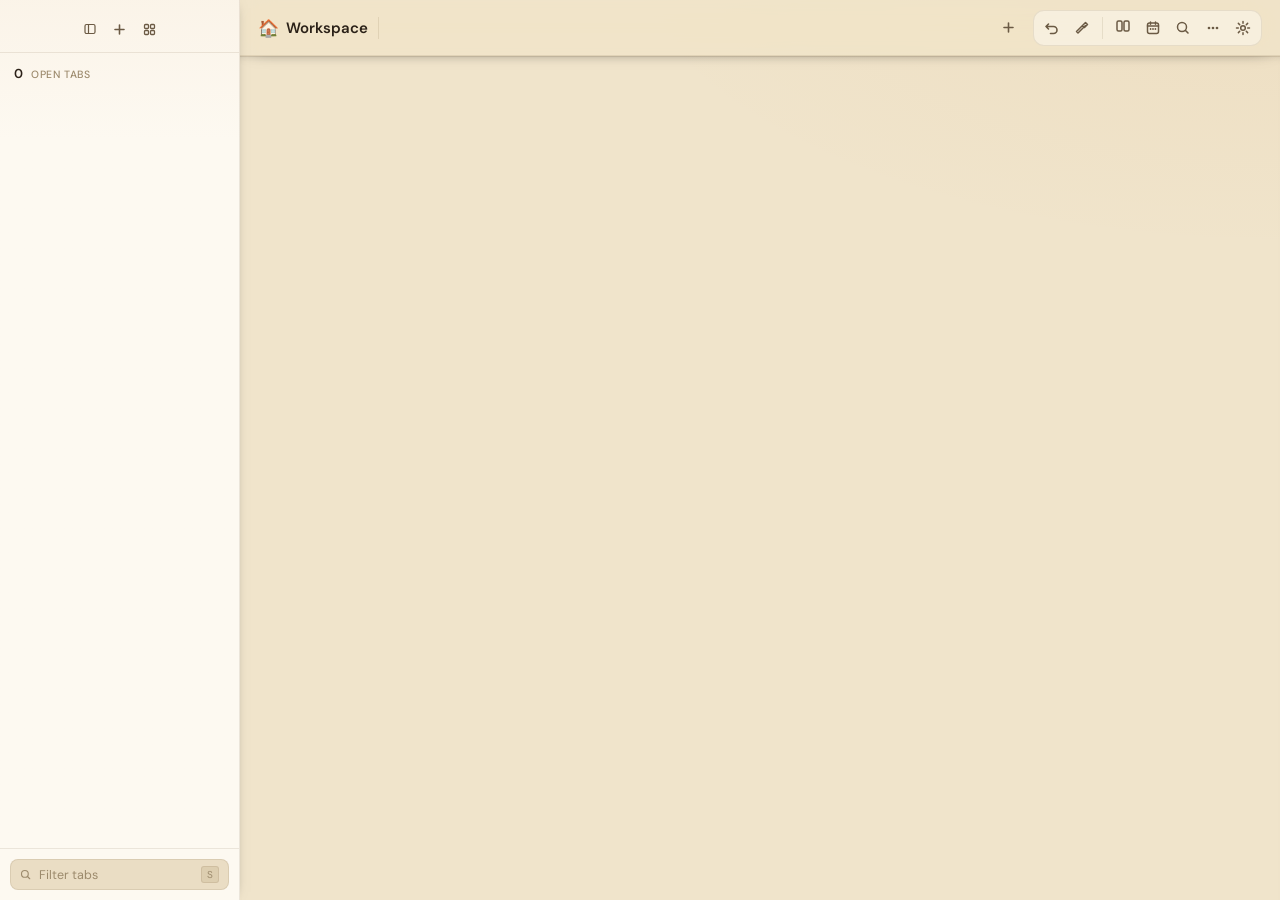
==== commit e36e67ee: "Polish board UI and fix layout switcher - Fix context-menu listener leak so the layout switcher (and" ====
--- a/newtab.html
+++ b/newtab.html
@@ -7,12 +7,15 @@
   <link rel="preconnect" href="https://fonts.googleapis.com">
   <link rel="preconnect" href="https://fonts.gstatic.com" crossorigin>
   <link href="https://fonts.googleapis.com/css2?family=DM+Sans:ital,opsz,wght@0,9..40,300..700;1,9..40,400&family=Inter:wght@400..700&family=IBM+Plex+Sans:wght@400..600&family=JetBrains+Mono:wght@400..600&family=Lora:wght@400..600&family=Geist:wght@400..700&family=Geist+Mono:wght@400..600&display=swap" rel="stylesheet">
-  <link rel="icon" href="/favicon.ico" sizes="any">
-  <link rel="icon" type="image/png" sizes="16x16" href="/icons/icon16.png">
-  <link rel="icon" type="image/png" sizes="32x32" href="/icons/icon32.png">
-  <link rel="icon" type="image/png" sizes="48x48" href="/icons/icon48.png">
-  <link rel="icon" type="image/png" sizes="128x128" href="/icons/icon128.png">
-  <link rel="shortcut icon" href="/favicon.ico">
+  <!-- Extension-relative paths so the new-tab override resolves the Tabento
+       bento logo from the extension root on every Chromium build. Chromium
+       favours the 32×32 for the tab strip on modern (HiDPI) displays. -->
+  <link rel="icon" type="image/png" sizes="32x32" href="icons/icon32.png">
+  <link rel="icon" type="image/png" sizes="16x16" href="icons/icon16.png">
+  <link rel="icon" type="image/png" sizes="48x48" href="icons/icon48.png">
+  <link rel="icon" type="image/png" sizes="128x128" href="icons/icon128.png">
+  <link rel="icon" href="favicon.ico" sizes="any">
+  <link rel="shortcut icon" href="favicon.ico">
   <link rel="stylesheet" href="newtab.css">
 </head>
 <body>
@@ -128,20 +131,11 @@
           <button id="calendar-btn" class="icon-btn" title="Calendar (reminders)" aria-pressed="false" data-i18n-title="action.calendar">
             <svg width="16" height="16" viewBox="0 0 16 16" fill="none"><rect x="2.5" y="3" width="11" height="10.5" rx="2" stroke="currentColor" stroke-width="1.5"/><path d="M2.5 6h11M5.5 2v2.2M10.5 2v2.2" stroke="currentColor" stroke-width="1.5" stroke-linecap="round"/><circle cx="5.6" cy="9" r="0.9" fill="currentColor"/><circle cx="8" cy="9" r="0.9" fill="currentColor"/><circle cx="10.4" cy="9" r="0.9" fill="currentColor"/></svg>
           </button>
-          <button id="select-mode-btn" class="icon-btn" title="Selection mode" data-i18n-title="action.selectionMode">
-            <svg width="16" height="16" viewBox="0 0 16 16" fill="none"><rect x="2.5" y="2.5" width="11" height="11" rx="2.5" stroke="currentColor" stroke-width="1.5"/><path d="M5.5 8l2 2 3.5-3.5" stroke="currentColor" stroke-width="1.6" stroke-linecap="round" stroke-linejoin="round"/></svg>
-          </button>
-          <button id="reorder-mode-btn" class="icon-btn" title="Reorder mode" data-i18n-title="action.reorderMode">
-            <svg width="16" height="16" viewBox="0 0 16 16" fill="none"><circle cx="5" cy="4" r="1" fill="currentColor"/><circle cx="11" cy="4" r="1" fill="currentColor"/><circle cx="5" cy="8" r="1" fill="currentColor"/><circle cx="11" cy="8" r="1" fill="currentColor"/><circle cx="5" cy="12" r="1" fill="currentColor"/><circle cx="11" cy="12" r="1" fill="currentColor"/></svg>
-          </button>
           <button id="search-btn" class="icon-btn" title="Search (Ctrl/⌘ + K)" data-i18n-title="action.search">
             <svg width="16" height="16" viewBox="0 0 16 16" fill="none"><circle cx="7" cy="7" r="4.5" stroke="currentColor" stroke-width="1.5"/><path d="M10.5 10.5L13 13" stroke="currentColor" stroke-width="1.6" stroke-linecap="round"/></svg>
           </button>
-          <button id="theme-btn" class="icon-btn" title="Cycle theme" data-i18n-title="action.cycleTheme">
-            <svg width="16" height="16" viewBox="0 0 16 16" fill="none"><path d="M13.5 9A5.5 5.5 0 017 2.5a5.5 5.5 0 106.5 6.5z" stroke="currentColor" stroke-width="1.5" stroke-linejoin="round"/></svg>
-          </button>
-          <button id="save-session-btn" class="icon-btn" title="Save all open tabs" data-i18n-title="action.saveAllTabs">
-            <svg width="16" height="16" viewBox="0 0 16 16" fill="none"><path d="M2.5 3.5A1 1 0 013.5 2.5h7l2.5 2.5v7.5a1 1 0 01-1 1h-9a1 1 0 01-1-1v-9z" stroke="currentColor" stroke-width="1.5" stroke-linejoin="round"/><path d="M5 2.5v3h5.5v-3M5 13.5V9h6v4.5" stroke="currentColor" stroke-width="1.4" stroke-linejoin="round"/></svg>
+          <button id="more-btn" class="icon-btn" title="More" data-i18n-title="action.more" aria-haspopup="menu">
+            <svg width="16" height="16" viewBox="0 0 16 16" fill="none"><circle cx="4" cy="8" r="1.35" fill="currentColor"/><circle cx="8" cy="8" r="1.35" fill="currentColor"/><circle cx="12" cy="8" r="1.35" fill="currentColor"/></svg>
           </button>
           <button id="settings-btn" class="icon-btn" title="Settings" data-i18n-title="action.settings">
             <svg width="16" height="16" viewBox="0 0 16 16" fill="none"><circle cx="8" cy="8" r="2.3" stroke="currentColor" stroke-width="1.5"/><path d="M8 1.5v1.8M8 12.7v1.8M14.5 8h-1.8M3.3 8H1.5M12.6 3.4l-1.3 1.3M4.7 11.3l-1.3 1.3M12.6 12.6l-1.3-1.3M4.7 4.7L3.4 3.4" stroke="currentColor" stroke-width="1.5" stroke-linecap="round"/></svg>
@@ -466,7 +460,13 @@
 
       <div class="drawer-sections" id="dp-appearance">
         <div class="drawer-sec">
-          <div class="field-lbl" data-i18n="settings.theme">Theme</div>
+          <div class="sec-hd-row">
+            <div class="field-lbl" data-i18n="settings.theme">Theme</div>
+            <button id="theme-cycle-btn" class="mini-btn" title="Cycle theme" data-i18n-title="action.cycleTheme">
+              <svg width="12" height="12" viewBox="0 0 12 12" fill="none"><path d="M2 6a4 4 0 016.9-2.8M10 6a4 4 0 01-6.9 2.8" stroke="currentColor" stroke-width="1.2" stroke-linecap="round"/><path d="M9.2 1.6v1.9H7.3M2.8 10.4V8.5h1.9" stroke="currentColor" stroke-width="1.2" stroke-linecap="round" stroke-linejoin="round"/></svg>
+            <span data-i18n="action.cycleTheme">Cycle theme</span>
+            </button>
+          </div>
           <div class="theme-grid" id="theme-grid"></div>
         </div>
 
--- a/newtab.css
+++ b/newtab.css
@@ -961,13 +961,24 @@
   background: none; border: none; outline: none;
   color: var(--text); font: 600 15px var(--font);
   width: 100%; padding: 0; letter-spacing: -0.012em;
-  /* Reserve room for the 5-icon action row (below) so a long name always
-     ellipsizes before it instead of running under the icons on hover.
-     Kept constant (not hover-conditional) so the title never reflows. */
+  /* Calm default view: the name uses (almost) the full header width, so long
+     group names like "Getting started" read in full instead of being clipped
+     for action buttons that aren't even showing. The compact 3-icon row only
+     appears on hover, and the tail is masked beneath it then (below) — no
+     reserved gap, no reflow. The full name is also available via the native
+     tooltip (title attribute) and the detail page. */
   overflow: hidden; text-overflow: ellipsis; white-space: nowrap;
-  padding-right: 128px;
-}
-.gcol-name:focus { padding-right: 0; }
+  padding-right: 12px;
+}
+/* On hover/focus the action row fades in over the right edge; fade the name's
+   tail beneath it with a mask (not reserved padding) so it never collides or
+   reflows. Short names end before the fade zone, so they're unaffected. */
+.gcol:hover .gcol-name,
+.gcol-hd:focus-within .gcol-name {
+  -webkit-mask-image: linear-gradient(to right, #000 calc(100% - 96px), transparent calc(100% - 58px));
+  mask-image: linear-gradient(to right, #000 calc(100% - 96px), transparent calc(100% - 58px));
+}
+.gcol-name:focus { padding-right: 0; -webkit-mask-image: none; mask-image: none; }
 .gcol-meta {
   display: flex; align-items: center; gap: 5px;
   font-size: 11px; color: var(--text3); margin-top: 2px;
@@ -988,21 +999,26 @@
    so the name never sits under this zone; the backing is fully opaque
    (not a soft fade) as a second guard against text bleeding through. */
 .gcol-acts {
-  position: absolute; top: 9px; right: 9px; bottom: 9px;
-  display: flex; align-items: center; gap: 1px;
+  position: absolute; top: 8px; right: 8px; bottom: 8px;
+  display: flex; align-items: center; gap: 2px;
   opacity: 0; pointer-events: none;
-  padding-left: 10px;
-  /* Matches the header's own tinted top band (see .gcol-hd background)
-     rather than plain --panel, so no visible seam shows behind the icons. */
-  background: color-mix(in srgb, var(--gcol-tint, transparent) 18%, var(--panel));
-  transition: opacity var(--trans);
+  padding-left: 22px;
+  /* Feather the left edge into the header rather than laying a hard opaque
+     block over it — the controls read as a light contextual overlay that hugs
+     the corner, not a panel that covers the bento. A small slide-in adds a
+     premium, intentional feel on hover. */
+  background: linear-gradient(to right,
+    transparent,
+    color-mix(in srgb, var(--gcol-tint, transparent) 16%, var(--panel)) 45%);
+  transform: translateX(6px);
+  transition: opacity var(--trans), transform var(--trans);
 }
 .gcol:hover .gcol-acts,
-.gcol-hd:focus-within .gcol-acts { opacity: 1; pointer-events: auto; }
+.gcol-hd:focus-within .gcol-acts { opacity: 1; pointer-events: auto; transform: translateX(0); }
 .gcol-btn {
-  width: 26px; height: 26px;
+  width: 24px; height: 24px;
   background: none; border: 1px solid transparent;
-  color: var(--text3); cursor: pointer; border-radius: 6px;
+  color: var(--text3); cursor: pointer; border-radius: 7px;
   display: flex; align-items: center; justify-content: center;
   transition: all var(--trans);
 }
@@ -1927,28 +1943,69 @@
 .drawer-sec .sub { font-size: 11px; color: var(--text3); text-align: center; }
 .drawer-sec small { font-size: 10.5px; color: var(--text3); }
 
-/* Theme grid */
+/* Theme grid — clean mini preview tiles (no loud stripe blocks). Each tile
+   mocks a themed board: base surface, an accent header bar, two tinted cells. */
 .theme-grid {
-  display: grid; grid-template-columns: repeat(3, 1fr); gap: 7px;
+  display: grid; grid-template-columns: repeat(3, 1fr); gap: 8px;
 }
 .theme-card {
-  padding: 10px; border-radius: 9px;
-  border: 1.5px solid var(--border);
-  cursor: pointer; display: flex; flex-direction: column; gap: 4px;
-  transition: all var(--trans);
+  padding: 6px; border-radius: 12px;
+  border: 1px solid var(--border);
+  background: var(--bg2);
+  cursor: pointer; display: flex; flex-direction: column; gap: 7px;
+  transition: transform var(--trans), border-color var(--trans), box-shadow var(--trans);
+}
+.theme-card:hover { transform: translateY(-2px); border-color: var(--border2); box-shadow: var(--card-shadow); }
+.theme-card.active {
+  border-color: var(--accent);
+  box-shadow: 0 0 0 2px color-mix(in srgb, var(--accent) 32%, transparent);
+}
+.theme-card .th-preview {
+  position: relative;
+  height: 46px; border-radius: 8px;
+  background: var(--tp-bg);
+  box-shadow: inset 0 0 0 1px rgba(128,128,128,0.16);
   overflow: hidden;
-}
-.theme-card:hover { transform: translateY(-2px); border-color: var(--border2); }
-.theme-card.active { border-color: var(--accent); box-shadow: 0 0 0 2px color-mix(in srgb, var(--accent-bg) 20%, transparent); }
-.theme-card .th-preview {
-  height: 30px; border-radius: 5px;
-  display: flex;
-  overflow: hidden;
-}
-.theme-card .tp1 { flex: 1; }
-.theme-card .tp2 { flex: 0 0 6px; }
-.theme-card .tp3 { flex: 0 0 2px; }
-.theme-card .th-name { font: 500 11px var(--font); text-align: center; color: var(--text); }
+  padding: 7px;
+  display: flex; flex-direction: column; gap: 5px;
+}
+.theme-card .th-bar {
+  height: 5px; width: 55%; border-radius: 3px;
+  background: linear-gradient(90deg, var(--tp-a1), var(--tp-a2));
+}
+.theme-card .th-cells { display: flex; gap: 5px; flex: 1; min-height: 0; }
+.theme-card .th-cell { flex: 1; border-radius: 5px; }
+.theme-card .th-cell.c1 { background: color-mix(in srgb, var(--tp-a1) 52%, var(--tp-bg)); }
+.theme-card .th-cell.c2 { background: color-mix(in srgb, var(--tp-a2) 52%, var(--tp-bg)); }
+.theme-card.active .th-preview::after {
+  content: '';
+  position: absolute; top: 5px; right: 5px;
+  width: 15px; height: 15px; border-radius: 50%;
+  background: var(--accent) url("data:image/svg+xml;utf8,<svg xmlns='http://www.w3.org/2000/svg' viewBox='0 0 12 12'><path d='M2.6 6.2l2.1 2.1 4.7-5' fill='none' stroke='white' stroke-width='1.7' stroke-linecap='round' stroke-linejoin='round'/></svg>") center/11px no-repeat;
+  box-shadow: 0 1px 3px rgba(0,0,0,0.3);
+}
+.theme-card .th-name {
+  font: 500 11px var(--font); text-align: center; color: var(--text);
+  white-space: nowrap; overflow: hidden; text-overflow: ellipsis;
+}
+
+/* Section header row — a label with a small trailing action (e.g. the theme
+   "Cycle theme" control that moved out of the top bar). */
+.sec-hd-row {
+  display: flex; align-items: center; justify-content: space-between;
+  gap: 8px; margin-bottom: 8px;
+}
+.mini-btn {
+  display: inline-flex; align-items: center; gap: 5px;
+  padding: 4px 9px; border-radius: 8px;
+  border: 1px solid var(--border); background: var(--bg2);
+  color: var(--text2); font: 500 11px var(--font);
+  cursor: pointer; transition: all var(--trans); white-space: nowrap;
+}
+.mini-btn:hover { color: var(--text); border-color: var(--border2); background: var(--bg3); }
+.mini-btn svg { flex-shrink: 0; }
+.mini-btn.spin svg { animation: miniSpin 0.5s var(--spring); }
+@keyframes miniSpin { from { transform: rotate(0); } to { transform: rotate(360deg); } }
 
 /* Seg */
 .seg {
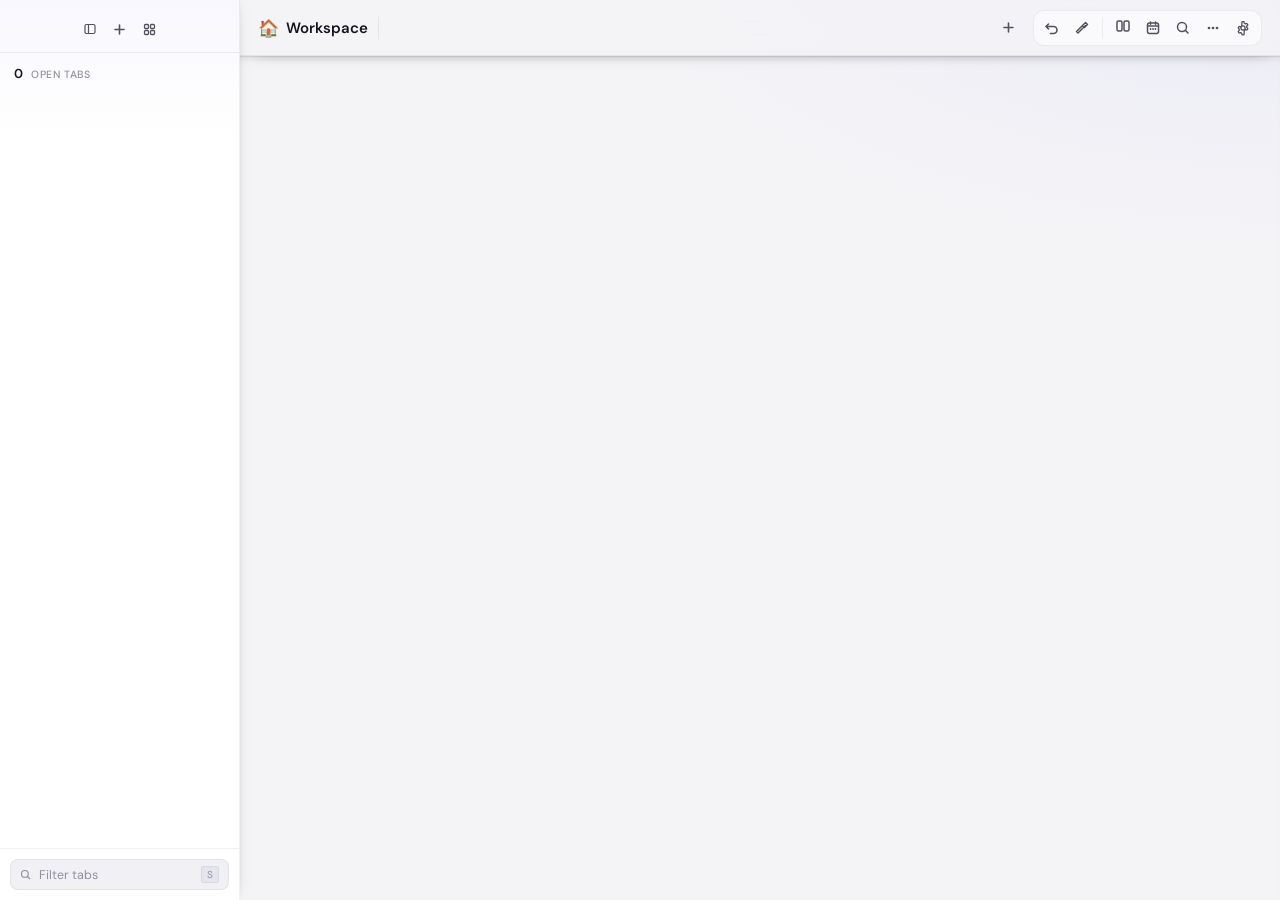
==== commit 80b9f1e0: "Add popup tab hibernation, theme-match popup, default to Light - Extract theme palettes into a share" ====
--- a/newtab.html
+++ b/newtab.html
@@ -16,13 +16,14 @@
   <link rel="icon" type="image/png" sizes="128x128" href="icons/icon128.png">
   <link rel="icon" href="favicon.ico" sizes="any">
   <link rel="shortcut icon" href="favicon.ico">
+  <link rel="stylesheet" href="themes.css">
   <link rel="stylesheet" href="newtab.css">
 </head>
 <body>
   <script>
     // Pre-init: apply saved theme/size/font/width before any paint to
     // eliminate the dark->light flash on launch. Reads a localStorage
-    // mirror written by applySettings(); falls back to Tabento on first launch.
+    // mirror written by applySettings(); falls back to Light on first launch.
     // Also marks body as loading so it fades in once renderAll() finishes.
     (function () {
       var b = document.body, m = {};
@@ -35,7 +36,7 @@
       document.documentElement.lang = lang;
       var theme = m.theme;
       if (!theme) {
-        theme = 'tabento';
+        theme = 'light';
       } else if (theme === 'auto') {
         theme = (window.matchMedia && window.matchMedia('(prefers-color-scheme: dark)').matches) ? 'dark' : 'light';
       }
@@ -138,7 +139,7 @@
             <svg width="16" height="16" viewBox="0 0 16 16" fill="none"><circle cx="4" cy="8" r="1.35" fill="currentColor"/><circle cx="8" cy="8" r="1.35" fill="currentColor"/><circle cx="12" cy="8" r="1.35" fill="currentColor"/></svg>
           </button>
           <button id="settings-btn" class="icon-btn" title="Settings" data-i18n-title="action.settings">
-            <svg width="16" height="16" viewBox="0 0 16 16" fill="none"><circle cx="8" cy="8" r="2.3" stroke="currentColor" stroke-width="1.5"/><path d="M8 1.5v1.8M8 12.7v1.8M14.5 8h-1.8M3.3 8H1.5M12.6 3.4l-1.3 1.3M4.7 11.3l-1.3 1.3M12.6 12.6l-1.3-1.3M4.7 4.7L3.4 3.4" stroke="currentColor" stroke-width="1.5" stroke-linecap="round"/></svg>
+            <svg width="16" height="16" viewBox="0 0 16 16" fill="none"><path d="M6.9 2.2a.6.6 0 01.6-.5h1a.6.6 0 01.6.5l.16 1.05c.44.13.85.36 1.2.66l1-.4a.6.6 0 01.72.26l.5.86a.6.6 0 01-.12.75l-.83.67a4.3 4.3 0 010 1.38l.83.67a.6.6 0 01.12.75l-.5.86a.6.6 0 01-.72.26l-1-.4c-.35.3-.76.53-1.2.66L9.1 14.3a.6.6 0 01-.6.5h-1a.6.6 0 01-.6-.5l-.16-1.05a4.3 4.3 0 01-1.2-.66l-1 .4a.6.6 0 01-.72-.26l-.5-.86a.6.6 0 01.12-.75l.83-.67a4.3 4.3 0 010-1.38l-.83-.67a.6.6 0 01-.12-.75l.5-.86a.6.6 0 01.72-.26l1 .4c.35-.3.76-.53 1.2-.66L6.9 2.2z" stroke="currentColor" stroke-width="1.3" stroke-linejoin="round"/><circle cx="8" cy="8" r="2.1" stroke="currentColor" stroke-width="1.3"/></svg>
           </button>
         </div>
       </header>
--- a/themes.css
+++ b/themes.css
@@ -0,0 +1,171 @@
+/* ═══════════════════════════════════════════════════════════════
+   Tabento — themes.css
+   Shared theme palettes for every extension surface (new tab + popup).
+   Each block defines the core color tokens a surface reads
+   (--bg…--bg5, --panel, --border/2, --text/2/3, --accent*, --green/red…).
+   Loaded before newtab.css and popup.css so both stay in visual lockstep.
+   ═══════════════════════════════════════════════════════════════ */
+
+/* Tabento: warm rice-paper "bento box" base with a gold/persimmon accent. */
+[data-theme="tabento"] {
+  /* Board is the deepest tone; panels/cards sit lighter so columns lift. */
+  --bg: #f0e4cb; --bg2: #fdf9f1; --bg3: #eaddc4; --bg4: #ddceb0; --bg5: #c8b596;
+  --panel: #fdf9f1;
+  --border: rgba(90,66,30,0.11); --border2: rgba(90,66,30,0.19);
+  --text: #2b2118; --text2: #6b5a44; --text3: #9c8a6c;
+  --accent: #c2761a; --accent2: #d2542f; --accent-bg: #c2761a; --accent-hover: #a9620f;
+  --green: #5e8a32; --red: #c0392b; --yellow: #b8860b; --orange: #cd6a1f; --blue: #2c7a9e;
+  --note-bg: #eef3df; --note-bd: rgba(94,138,50,0.30);
+  /* Warm espresso elevation (not cold black) so the light theme has real depth
+     instead of the base dark shadows it was inheriting. */
+  --shadow: 0 16px 46px rgba(74,52,20,0.16), 0 4px 12px rgba(74,52,20,0.08);
+  --shadow-sm: 0 2px 10px rgba(74,52,20,0.08);
+  --card-shadow: 0 1px 2px rgba(74,52,20,0.06), 0 2px 5px rgba(74,52,20,0.05);
+  --card-shadow-h: 0 10px 24px rgba(74,52,20,0.14), 0 2px 6px rgba(74,52,20,0.08);
+  --shadow-1: 0 2px 10px rgba(74,52,20,0.10);
+  --shadow-2: 0 8px 20px rgba(74,52,20,0.14), 0 0 0 1px rgba(74,52,20,0.05);
+  --shadow-3: 0 16px 44px rgba(74,52,20,0.18), 0 3px 10px rgba(74,52,20,0.10);
+}
+
+/* Tabento Dark: lacquer variant of the signature theme. Same gold/persimmon
+   accent on a warm near-black base. */
+[data-theme="tabento-dark"] {
+  --bg: #17120d; --bg2: #1f1812; --bg3: #2a211a; --bg4: #392c22; --bg5: #4c3b2d;
+  --panel: #1b1510;
+  --border: rgba(245,222,180,0.08); --border2: rgba(245,222,180,0.17);
+  --text: #f6ecda; --text2: #c6b498; --text3: #8a775d;
+  --accent: #f5b841; --accent2: #ec6f4c; --accent-bg: #e8902a; --accent-hover: #cf7d1d;
+  --green: #9cc05a; --red: #e5563f; --yellow: #f5b841; --orange: #ef8a3c; --blue: #5fa8c4;
+  --note-bg: #20231a; --note-bd: rgba(156,192,90,0.22);
+}
+
+[data-theme="dark"] {
+  --bg: #0b0b10; --bg2: #12121a; --bg3: #1a1a24; --bg4: #23232f; --bg5: #2e2e3d;
+  --panel: #14141c;
+  --border: rgba(255,255,255,0.06); --border2: rgba(255,255,255,0.12);
+  --text: #ebebf5; --text2: #9b9bb4; --text3: #555569;
+  --accent: #818cf8; --accent2: #a5b4fc; --accent-bg: #6366f1; --accent-hover: #5458e6;
+  --green: #22c55e; --red: #f87171; --yellow: #eab308; --orange: #fb923c; --blue: #60a5fa;
+  --note-bg: #1e1e18; --note-bd: rgba(234,179,8,0.18);
+}
+
+/* Aurora: ink base plus teal/violet accent. */
+[data-theme="aurora"] {
+  --bg: #0a0c14; --bg2: #11141f; --bg3: #181c2b; --bg4: #222840; --bg5: #2f3754;
+  --panel: #0f1320;
+  --border: rgba(180,200,255,0.08); --border2: rgba(180,200,255,0.16);
+  --text: #eef1fb; --text2: #9aa3c4; --text3: #5a6386;
+  --accent: #5eead4; --accent2: #a78bfa; --accent-bg: #14b8a6; --accent-hover: #0f9d8f;
+  --green: #34d399; --red: #fb7185; --yellow: #fbbf24; --orange: #fb923c; --blue: #60a5fa;
+  --note-bg: #15201d; --note-bd: rgba(94,234,212,0.18);
+}
+
+[data-theme="light"] {
+  --bg: #f4f4f7; --bg2: #ffffff; --bg3: #f0f0f5; --bg4: #e5e5ed; --bg5: #d0d0db;
+  --panel: #ffffff;
+  --border: rgba(0,0,0,0.06); --border2: rgba(0,0,0,0.12);
+  --text: #15151f; --text2: #52525e; --text3: #9090a0;
+  --accent: #4f46e5; --accent2: #6366f1; --accent-bg: #4f46e5; --accent-hover: #4338ca;
+  --green: #059669; --red: #dc2626; --yellow: #ca8a04; --orange: #c2410c; --blue: #2563eb;
+  --note-bg: #fffbe8; --note-bd: rgba(234,179,8,0.25);
+}
+
+[data-theme="dracula"] {
+  --bg: #282a36; --bg2: #21222c; --bg3: #343746; --bg4: #44475a; --bg5: #6272a4;
+  --panel: #21222c;
+  --border: rgba(248,248,242,0.08); --border2: rgba(248,248,242,0.15);
+  --text: #f8f8f2; --text2: #b6b9c4; --text3: #6272a4;
+  --accent: #bd93f9; --accent2: #cba1fa; --accent-bg: #bd93f9; --accent-hover: #a775f2;
+  --green: #50fa7b; --red: #ff5555; --yellow: #f1fa8c; --orange: #ffb86c; --blue: #8be9fd;
+  --note-bg: #3a3640; --note-bd: rgba(241,250,140,0.25);
+}
+
+[data-theme="nord"] {
+  --bg: #2e3440; --bg2: #3b4252; --bg3: #434c5e; --bg4: #4c566a; --bg5: #5e6779;
+  --panel: #3b4252;
+  --border: rgba(236,239,244,0.06); --border2: rgba(236,239,244,0.12);
+  --text: #eceff4; --text2: #d8dee9; --text3: #8690a3;
+  --accent: #88c0d0; --accent2: #8fbcbb; --accent-bg: #5e81ac; --accent-hover: #4f7198;
+  --green: #a3be8c; --red: #bf616a; --yellow: #ebcb8b; --orange: #d08770; --blue: #81a1c1;
+  --note-bg: #3f3e36; --note-bd: rgba(235,203,139,0.25);
+}
+
+[data-theme="rose-pine"] {
+  --bg: #191724; --bg2: #1f1d2e; --bg3: #26233a; --bg4: #393552; --bg5: #524f67;
+  --panel: #1f1d2e;
+  --border: rgba(224,222,244,0.06); --border2: rgba(224,222,244,0.12);
+  --text: #e0def4; --text2: #908caa; --text3: #6e6a86;
+  --accent: #c4a7e7; --accent2: #ebbcba; --accent-bg: #eb6f92; --accent-hover: #d45a7e;
+  --green: #9ccfd8; --red: #eb6f92; --yellow: #f6c177; --orange: #ea9a97; --blue: #31748f;
+  --note-bg: #2a2437; --note-bd: rgba(246,193,119,0.25);
+}
+
+[data-theme="tokyo-night"] {
+  --bg: #1a1b26; --bg2: #16161e; --bg3: #24253a; --bg4: #292e42; --bg5: #414868;
+  --panel: #16161e;
+  --border: rgba(192,202,245,0.05); --border2: rgba(192,202,245,0.12);
+  --text: #c0caf5; --text2: #9aa5ce; --text3: #565f89;
+  --accent: #7aa2f7; --accent2: #bb9af7; --accent-bg: #7aa2f7; --accent-hover: #5a82d7;
+  --green: #9ece6a; --red: #f7768e; --yellow: #e0af68; --orange: #ff9e64; --blue: #7dcfff;
+  --note-bg: #2a2438; --note-bd: rgba(224,175,104,0.25);
+}
+
+[data-theme="solarized-dark"] {
+  --bg: #002b36; --bg2: #073642; --bg3: #0d4653; --bg4: #156073; --bg5: #1e7a92;
+  --panel: #073642;
+  --border: rgba(253,246,227,0.06); --border2: rgba(253,246,227,0.12);
+  --text: #fdf6e3; --text2: #93a1a1; --text3: #586e75;
+  --accent: #268bd2; --accent2: #2aa198; --accent-bg: #268bd2; --accent-hover: #1c6fa8;
+  --green: #859900; --red: #dc322f; --yellow: #b58900; --orange: #cb4b16; --blue: #268bd2;
+  --note-bg: #1a3a3f; --note-bd: rgba(181,137,0,0.35);
+}
+
+[data-theme="solarized-light"] {
+  --bg: #fdf6e3; --bg2: #eee8d5; --bg3: #e5dec3; --bg4: #d4ceb2; --bg5: #93a1a1;
+  --panel: #eee8d5;
+  --border: rgba(7,54,66,0.06); --border2: rgba(7,54,66,0.12);
+  --text: #073642; --text2: #586e75; --text3: #93a1a1;
+  --accent: #268bd2; --accent2: #2aa198; --accent-bg: #268bd2; --accent-hover: #1c6fa8;
+  --green: #859900; --red: #dc322f; --yellow: #b58900; --orange: #cb4b16; --blue: #268bd2;
+  --note-bg: #fff9d9; --note-bd: rgba(181,137,0,0.35);
+}
+
+[data-theme="gruvbox"] {
+  --bg: #282828; --bg2: #32302f; --bg3: #3c3836; --bg4: #504945; --bg5: #665c54;
+  --panel: #32302f;
+  --border: rgba(235,219,178,0.05); --border2: rgba(235,219,178,0.12);
+  --text: #ebdbb2; --text2: #bdae93; --text3: #7c6f64;
+  --accent: #fabd2f; --accent2: #fe8019; --accent-bg: #d79921; --accent-hover: #b58900;
+  --green: #b8bb26; --red: #fb4934; --yellow: #fabd2f; --orange: #fe8019; --blue: #83a598;
+  --note-bg: #3a3226; --note-bd: rgba(250,189,47,0.3);
+}
+
+[data-theme="catppuccin"] {
+  --bg: #1e1e2e; --bg2: #181825; --bg3: #313244; --bg4: #45475a; --bg5: #585b70;
+  --panel: #181825;
+  --border: rgba(205,214,244,0.05); --border2: rgba(205,214,244,0.12);
+  --text: #cdd6f4; --text2: #bac2de; --text3: #7f849c;
+  --accent: #cba6f7; --accent2: #f5c2e7; --accent-bg: #cba6f7; --accent-hover: #b591e5;
+  --green: #a6e3a1; --red: #f38ba8; --yellow: #f9e2af; --orange: #fab387; --blue: #89b4fa;
+  --note-bg: #2a2438; --note-bd: rgba(249,226,175,0.25);
+}
+
+[data-theme="sepia"] {
+  --bg: #f4ecd8; --bg2: #ebe0c3; --bg3: #ddd0ae; --bg4: #c9bc96; --bg5: #a89980;
+  --panel: #ebe0c3;
+  --border: rgba(92,71,39,0.1); --border2: rgba(92,71,39,0.18);
+  --text: #3d2e18; --text2: #5c4727; --text3: #8b7340;
+  --accent: #8b4513; --accent2: #a0522d; --accent-bg: #8b4513; --accent-hover: #6b3310;
+  --green: #5c7a2a; --red: #a0342b; --yellow: #b8860b; --orange: #8b4513; --blue: #2c5f7a;
+  --note-bg: #fff5d6; --note-bd: rgba(184,134,11,0.3);
+}
+
+[data-theme="mono"] {
+  --bg: #0a0a0a; --bg2: #141414; --bg3: #1f1f1f; --bg4: #2a2a2a; --bg5: #3a3a3a;
+  --panel: #141414;
+  --border: rgba(255,255,255,0.08); --border2: rgba(255,255,255,0.15);
+  --text: #f5f5f5; --text2: #a0a0a0; --text3: #555555;
+  --accent: #ffffff; --accent2: #e5e5e5; --accent-bg: #ffffff; --accent-hover: #e5e5e5;
+  --green: #ffffff; --red: #ffffff; --yellow: #ffffff; --orange: #ffffff; --blue: #ffffff;
+  --note-bg: #1a1a1a; --note-bd: rgba(255,255,255,0.15);
+}
--- a/newtab.css
+++ b/newtab.css
@@ -5,174 +5,10 @@
 *, *::before, *::after { box-sizing: border-box; margin: 0; padding: 0; }
 
 /* ═══ THEMES ═══ */
-
-/* Tabento: signature theme (default). Warm rice-paper "bento box" base with a
-   gold/persimmon accent. Distinct from TabExtend's pastel favicon rail and from
-   Refern's neutral gallery grey. --brand-grad (built from --accent/--accent2)
-   carries the gold/persimmon through-line onto tabs, buttons, and the chip bar. */
-[data-theme="tabento"] {
-  /* Board is the deepest tone; panels/cards sit lighter so columns lift. */
-  --bg: #f0e4cb; --bg2: #fdf9f1; --bg3: #eaddc4; --bg4: #ddceb0; --bg5: #c8b596;
-  --panel: #fdf9f1;
-  --border: rgba(90,66,30,0.11); --border2: rgba(90,66,30,0.19);
-  --text: #2b2118; --text2: #6b5a44; --text3: #9c8a6c;
-  --accent: #c2761a; --accent2: #d2542f; --accent-bg: #c2761a; --accent-hover: #a9620f;
-  --green: #5e8a32; --red: #c0392b; --yellow: #b8860b; --orange: #cd6a1f; --blue: #2c7a9e;
-  --note-bg: #eef3df; --note-bd: rgba(94,138,50,0.30);
-  /* Warm espresso elevation (not cold black) so the light theme has real depth
-     instead of the base dark shadows it was inheriting. */
-  --shadow: 0 16px 46px rgba(74,52,20,0.16), 0 4px 12px rgba(74,52,20,0.08);
-  --shadow-sm: 0 2px 10px rgba(74,52,20,0.08);
-  --card-shadow: 0 1px 2px rgba(74,52,20,0.06), 0 2px 5px rgba(74,52,20,0.05);
-  --card-shadow-h: 0 10px 24px rgba(74,52,20,0.14), 0 2px 6px rgba(74,52,20,0.08);
-  --shadow-1: 0 2px 10px rgba(74,52,20,0.10);
-  --shadow-2: 0 8px 20px rgba(74,52,20,0.14), 0 0 0 1px rgba(74,52,20,0.05);
-  --shadow-3: 0 16px 44px rgba(74,52,20,0.18), 0 3px 10px rgba(74,52,20,0.10);
-}
-
-/* Tabento Dark: lacquer variant of the signature theme. Same gold/persimmon
-   accent on a warm near-black base. */
-[data-theme="tabento-dark"] {
-  --bg: #17120d; --bg2: #1f1812; --bg3: #2a211a; --bg4: #392c22; --bg5: #4c3b2d;
-  --panel: #1b1510;
-  --border: rgba(245,222,180,0.08); --border2: rgba(245,222,180,0.17);
-  --text: #f6ecda; --text2: #c6b498; --text3: #8a775d;
-  --accent: #f5b841; --accent2: #ec6f4c; --accent-bg: #e8902a; --accent-hover: #cf7d1d;
-  --green: #9cc05a; --red: #e5563f; --yellow: #f5b841; --orange: #ef8a3c; --blue: #5fa8c4;
-  --note-bg: #20231a; --note-bd: rgba(156,192,90,0.22);
-}
-
-[data-theme="dark"] {
-  --bg: #0b0b10; --bg2: #12121a; --bg3: #1a1a24; --bg4: #23232f; --bg5: #2e2e3d;
-  --panel: #14141c;
-  --border: rgba(255,255,255,0.06); --border2: rgba(255,255,255,0.12);
-  --text: #ebebf5; --text2: #9b9bb4; --text3: #555569;
-  --accent: #818cf8; --accent2: #a5b4fc; --accent-bg: #6366f1; --accent-hover: #5458e6;
-  --green: #22c55e; --red: #f87171; --yellow: #eab308; --orange: #fb923c; --blue: #60a5fa;
-  --note-bg: #1e1e18; --note-bd: rgba(234,179,8,0.18);
-}
-
-/* Aurora: alternate signature theme (the previous default). Ink base plus
-   teal/violet accent. Tabento (above) is now the default signature. */
-[data-theme="aurora"] {
-  --bg: #0a0c14; --bg2: #11141f; --bg3: #181c2b; --bg4: #222840; --bg5: #2f3754;
-  --panel: #0f1320;
-  --border: rgba(180,200,255,0.08); --border2: rgba(180,200,255,0.16);
-  --text: #eef1fb; --text2: #9aa3c4; --text3: #5a6386;
-  --accent: #5eead4; --accent2: #a78bfa; --accent-bg: #14b8a6; --accent-hover: #0f9d8f;
-  --green: #34d399; --red: #fb7185; --yellow: #fbbf24; --orange: #fb923c; --blue: #60a5fa;
-  --note-bg: #15201d; --note-bd: rgba(94,234,212,0.18);
-}
-
-[data-theme="light"] {
-  --bg: #f4f4f7; --bg2: #ffffff; --bg3: #f0f0f5; --bg4: #e5e5ed; --bg5: #d0d0db;
-  --panel: #ffffff;
-  --border: rgba(0,0,0,0.06); --border2: rgba(0,0,0,0.12);
-  --text: #15151f; --text2: #52525e; --text3: #9090a0;
-  --accent: #4f46e5; --accent2: #6366f1; --accent-bg: #4f46e5; --accent-hover: #4338ca;
-  --green: #059669; --red: #dc2626; --yellow: #ca8a04; --orange: #c2410c; --blue: #2563eb;
-  --note-bg: #fffbe8; --note-bd: rgba(234,179,8,0.25);
-}
-
-[data-theme="dracula"] {
-  --bg: #282a36; --bg2: #21222c; --bg3: #343746; --bg4: #44475a; --bg5: #6272a4;
-  --panel: #21222c;
-  --border: rgba(248,248,242,0.08); --border2: rgba(248,248,242,0.15);
-  --text: #f8f8f2; --text2: #b6b9c4; --text3: #6272a4;
-  --accent: #bd93f9; --accent2: #cba1fa; --accent-bg: #bd93f9; --accent-hover: #a775f2;
-  --green: #50fa7b; --red: #ff5555; --yellow: #f1fa8c; --orange: #ffb86c; --blue: #8be9fd;
-  --note-bg: #3a3640; --note-bd: rgba(241,250,140,0.25);
-}
-
-[data-theme="nord"] {
-  --bg: #2e3440; --bg2: #3b4252; --bg3: #434c5e; --bg4: #4c566a; --bg5: #5e6779;
-  --panel: #3b4252;
-  --border: rgba(236,239,244,0.06); --border2: rgba(236,239,244,0.12);
-  --text: #eceff4; --text2: #d8dee9; --text3: #8690a3;
-  --accent: #88c0d0; --accent2: #8fbcbb; --accent-bg: #5e81ac; --accent-hover: #4f7198;
-  --green: #a3be8c; --red: #bf616a; --yellow: #ebcb8b; --orange: #d08770; --blue: #81a1c1;
-  --note-bg: #3f3e36; --note-bd: rgba(235,203,139,0.25);
-}
-
-[data-theme="rose-pine"] {
-  --bg: #191724; --bg2: #1f1d2e; --bg3: #26233a; --bg4: #393552; --bg5: #524f67;
-  --panel: #1f1d2e;
-  --border: rgba(224,222,244,0.06); --border2: rgba(224,222,244,0.12);
-  --text: #e0def4; --text2: #908caa; --text3: #6e6a86;
-  --accent: #c4a7e7; --accent2: #ebbcba; --accent-bg: #eb6f92; --accent-hover: #d45a7e;
-  --green: #9ccfd8; --red: #eb6f92; --yellow: #f6c177; --orange: #ea9a97; --blue: #31748f;
-  --note-bg: #2a2437; --note-bd: rgba(246,193,119,0.25);
-}
-
-[data-theme="tokyo-night"] {
-  --bg: #1a1b26; --bg2: #16161e; --bg3: #24253a; --bg4: #292e42; --bg5: #414868;
-  --panel: #16161e;
-  --border: rgba(192,202,245,0.05); --border2: rgba(192,202,245,0.12);
-  --text: #c0caf5; --text2: #9aa5ce; --text3: #565f89;
-  --accent: #7aa2f7; --accent2: #bb9af7; --accent-bg: #7aa2f7; --accent-hover: #5a82d7;
-  --green: #9ece6a; --red: #f7768e; --yellow: #e0af68; --orange: #ff9e64; --blue: #7dcfff;
-  --note-bg: #2a2438; --note-bd: rgba(224,175,104,0.25);
-}
-
-[data-theme="solarized-dark"] {
-  --bg: #002b36; --bg2: #073642; --bg3: #0d4653; --bg4: #156073; --bg5: #1e7a92;
-  --panel: #073642;
-  --border: rgba(253,246,227,0.06); --border2: rgba(253,246,227,0.12);
-  --text: #fdf6e3; --text2: #93a1a1; --text3: #586e75;
-  --accent: #268bd2; --accent2: #2aa198; --accent-bg: #268bd2; --accent-hover: #1c6fa8;
-  --green: #859900; --red: #dc322f; --yellow: #b58900; --orange: #cb4b16; --blue: #268bd2;
-  --note-bg: #1a3a3f; --note-bd: rgba(181,137,0,0.35);
-}
-
-[data-theme="solarized-light"] {
-  --bg: #fdf6e3; --bg2: #eee8d5; --bg3: #e5dec3; --bg4: #d4ceb2; --bg5: #93a1a1;
-  --panel: #eee8d5;
-  --border: rgba(7,54,66,0.06); --border2: rgba(7,54,66,0.12);
-  --text: #073642; --text2: #586e75; --text3: #93a1a1;
-  --accent: #268bd2; --accent2: #2aa198; --accent-bg: #268bd2; --accent-hover: #1c6fa8;
-  --green: #859900; --red: #dc322f; --yellow: #b58900; --orange: #cb4b16; --blue: #268bd2;
-  --note-bg: #fff9d9; --note-bd: rgba(181,137,0,0.35);
-}
-
-[data-theme="gruvbox"] {
-  --bg: #282828; --bg2: #32302f; --bg3: #3c3836; --bg4: #504945; --bg5: #665c54;
-  --panel: #32302f;
-  --border: rgba(235,219,178,0.05); --border2: rgba(235,219,178,0.12);
-  --text: #ebdbb2; --text2: #bdae93; --text3: #7c6f64;
-  --accent: #fabd2f; --accent2: #fe8019; --accent-bg: #d79921; --accent-hover: #b58900;
-  --green: #b8bb26; --red: #fb4934; --yellow: #fabd2f; --orange: #fe8019; --blue: #83a598;
-  --note-bg: #3a3226; --note-bd: rgba(250,189,47,0.3);
-}
-
-[data-theme="catppuccin"] {
-  --bg: #1e1e2e; --bg2: #181825; --bg3: #313244; --bg4: #45475a; --bg5: #585b70;
-  --panel: #181825;
-  --border: rgba(205,214,244,0.05); --border2: rgba(205,214,244,0.12);
-  --text: #cdd6f4; --text2: #bac2de; --text3: #7f849c;
-  --accent: #cba6f7; --accent2: #f5c2e7; --accent-bg: #cba6f7; --accent-hover: #b591e5;
-  --green: #a6e3a1; --red: #f38ba8; --yellow: #f9e2af; --orange: #fab387; --blue: #89b4fa;
-  --note-bg: #2a2438; --note-bd: rgba(249,226,175,0.25);
-}
-
-[data-theme="sepia"] {
-  --bg: #f4ecd8; --bg2: #ebe0c3; --bg3: #ddd0ae; --bg4: #c9bc96; --bg5: #a89980;
-  --panel: #ebe0c3;
-  --border: rgba(92,71,39,0.1); --border2: rgba(92,71,39,0.18);
-  --text: #3d2e18; --text2: #5c4727; --text3: #8b7340;
-  --accent: #8b4513; --accent2: #a0522d; --accent-bg: #8b4513; --accent-hover: #6b3310;
-  --green: #5c7a2a; --red: #a0342b; --yellow: #b8860b; --orange: #8b4513; --blue: #2c5f7a;
-  --note-bg: #fff5d6; --note-bd: rgba(184,134,11,0.3);
-}
-
-[data-theme="mono"] {
-  --bg: #0a0a0a; --bg2: #141414; --bg3: #1f1f1f; --bg4: #2a2a2a; --bg5: #3a3a3a;
-  --panel: #141414;
-  --border: rgba(255,255,255,0.08); --border2: rgba(255,255,255,0.15);
-  --text: #f5f5f5; --text2: #a0a0a0; --text3: #555555;
-  --accent: #ffffff; --accent2: #e5e5e5; --accent-bg: #ffffff; --accent-hover: #e5e5e5;
-  --green: #ffffff; --red: #ffffff; --yellow: #ffffff; --orange: #ffffff; --blue: #ffffff;
-  --note-bg: #1a1a1a; --note-bd: rgba(255,255,255,0.15);
-}
+/* Theme color palettes moved to the shared themes.css (loaded before this
+   file) so the new-tab page and the popup render from one source of truth.
+   Theme-specific component overrides (e.g. mono tints, light-mode chrome)
+   remain below. */
 [data-theme="mono"] .csw, [data-theme="mono"] .cdot { filter: grayscale(1); }
 [data-theme="mono"] .accent-bg { background: #ffffff !important; color: #000 !important; }
 
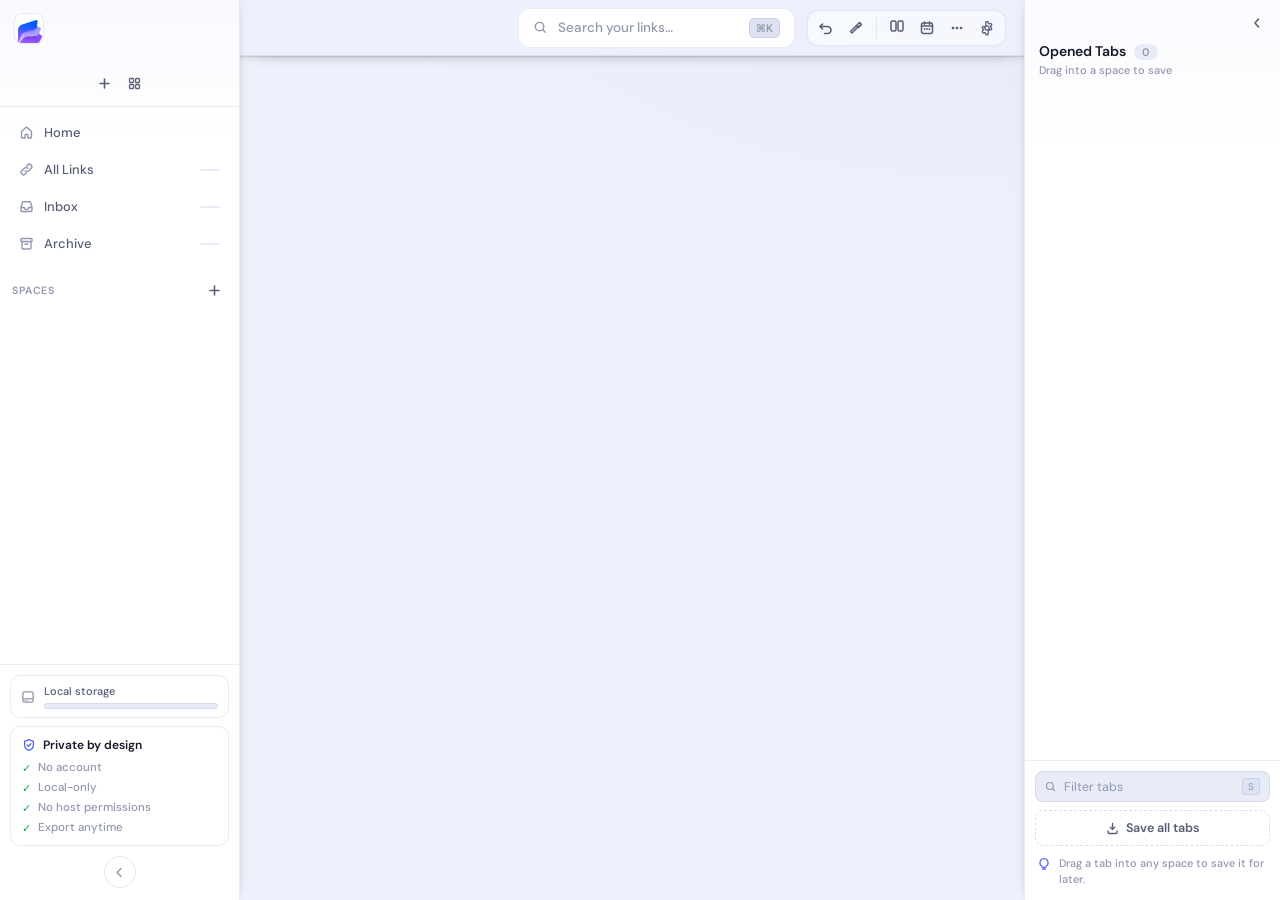
==== commit 8373c414: "Finalize Folio refresh" ====
--- a/newtab.html
+++ b/newtab.html
@@ -3,12 +3,12 @@
 <head>
   <meta charset="UTF-8">
   <meta name="viewport" content="width=device-width, initial-scale=1.0">
-  <title>Tabento</title>
+  <title>Folio</title>
   <link rel="preconnect" href="https://fonts.googleapis.com">
   <link rel="preconnect" href="https://fonts.gstatic.com" crossorigin>
   <link href="https://fonts.googleapis.com/css2?family=DM+Sans:ital,opsz,wght@0,9..40,300..700;1,9..40,400&family=Inter:wght@400..700&family=IBM+Plex+Sans:wght@400..600&family=JetBrains+Mono:wght@400..600&family=Lora:wght@400..600&family=Geist:wght@400..700&family=Geist+Mono:wght@400..600&display=swap" rel="stylesheet">
-  <!-- Extension-relative paths so the new-tab override resolves the Tabento
-       bento logo from the extension root on every Chromium build. Chromium
+  <!-- Extension-relative paths so the new-tab override resolves the Folio
+       logo from the extension root on every Chromium build. Chromium
        favours the 32×32 for the tab strip on modern (HiDPI) displays. -->
   <link rel="icon" type="image/png" sizes="32x32" href="icons/icon32.png">
   <link rel="icon" type="image/png" sizes="16x16" href="icons/icon16.png">
@@ -36,9 +36,13 @@
       document.documentElement.lang = lang;
       var theme = m.theme;
       if (!theme) {
-        theme = 'light';
+        theme = 'folio';
+      } else if (theme === 'stow') {
+        theme = 'folio';
+      } else if (theme === 'stow-dark') {
+        theme = 'folio-dark';
       } else if (theme === 'auto') {
-        theme = (window.matchMedia && window.matchMedia('(prefers-color-scheme: dark)').matches) ? 'dark' : 'light';
+        theme = (window.matchMedia && window.matchMedia('(prefers-color-scheme: dark)').matches) ? 'folio-dark' : 'folio';
       }
       b.dataset.theme = theme;
       b.dataset.size  = m.size  || 'normal';
@@ -58,15 +62,13 @@
 
     <!-- ══════ SIDEBAR ══════ -->
     <aside id="sidebar">
+      <div class="brand-lockup" id="brand-lockup" title="Folio">
+        <span class="brand-badge" aria-hidden="true"><img class="brand-img" src="media/png/icon.png" alt="Folio" decoding="async"></span>
+        <span class="brand-name">Folio</span>
+      </div>
       <div class="ws-bar">
         <div id="ws-chips-stack"></div>
         <div class="ws-bar-actions">
-          <button id="sidebar-toggle" class="icon-btn sm" title="Collapse sidebar" data-i18n-title="action.collapseSidebar">
-            <svg width="14" height="14" viewBox="0 0 14 14" fill="none">
-              <rect x="2" y="2.5" width="10" height="9" rx="1.5" stroke="currentColor" stroke-width="1.2"/>
-              <path d="M5.5 2.5v9" stroke="currentColor" stroke-width="1.2"/>
-            </svg>
-          </button>
           <button id="add-ws-btn" class="icon-btn sm" title="New workspace" data-i18n-title="action.newWorkspace">
             <svg width="13" height="13" viewBox="0 0 13 13"><path d="M6.5 2v9M2 6.5h9" stroke="currentColor" stroke-width="1.6" stroke-linecap="round"/></svg>
           </button>
@@ -78,25 +80,57 @@
 
       <div id="ws-list" class="hidden"></div>
 
-      <div class="side-hd">
-        <div>
-          <span id="open-count">0</span>
-          <span class="muted" data-i18n="shell.openTabs">open tabs</span>
-        </div>
-        <span id="selected-badge" class="hidden">0 selected</span>
-      </div>
-
-      <div id="open-tabs"></div>
+      <nav id="nav-views" aria-label="Views">
+        <button class="nav-item" id="nav-home">
+          <svg width="15" height="15" viewBox="0 0 15 15" fill="none"><path d="M2.5 6.5L7.5 2l5 4.5V12a1 1 0 01-1 1h-2.6V9.4H6.1V13H3.5a1 1 0 01-1-1V6.5z" stroke="currentColor" stroke-width="1.4" stroke-linejoin="round"/></svg>
+          <span class="nav-lbl" data-i18n="nav.home">Home</span>
+        </button>
+        <button class="nav-item" id="nav-all">
+          <svg width="15" height="15" viewBox="0 0 15 15" fill="none"><path d="M6.2 8.8a2.4 2.4 0 003.4 0l2.5-2.5a2.4 2.4 0 10-3.4-3.4l-1 1M8.8 6.2a2.4 2.4 0 00-3.4 0L2.9 8.7a2.4 2.4 0 103.4 3.4l1-1" stroke="currentColor" stroke-width="1.4" stroke-linecap="round"/></svg>
+          <span class="nav-lbl" data-i18n="nav.allLinks">All Links</span>
+          <span class="nav-count" id="nav-all-count"></span>
+        </button>
+        <button class="nav-item" id="nav-inbox">
+          <svg width="15" height="15" viewBox="0 0 15 15" fill="none"><path d="M2 8.5l1.4-5A1 1 0 014.4 2.7h6.2a1 1 0 011 .8l1.4 5v3a1 1 0 01-1 1H3a1 1 0 01-1-1v-3z" stroke="currentColor" stroke-width="1.4" stroke-linejoin="round"/><path d="M2 8.5h3.4a2.1 2.1 0 004.2 0H13" stroke="currentColor" stroke-width="1.4" stroke-linejoin="round"/></svg>
+          <span class="nav-lbl" data-i18n="nav.inbox">Inbox</span>
+          <span class="nav-count" id="nav-inbox-count"></span>
+        </button>
+        <button class="nav-item" id="nav-archive">
+          <svg width="15" height="15" viewBox="0 0 15 15" fill="none"><rect x="2" y="2.5" width="11" height="3" rx="0.8" stroke="currentColor" stroke-width="1.4"/><path d="M3 5.5V12a1 1 0 001 1h7a1 1 0 001-1V5.5M6 8h3" stroke="currentColor" stroke-width="1.4" stroke-linecap="round"/></svg>
+          <span class="nav-lbl" data-i18n="nav.archive">Archive</span>
+          <span class="nav-count" id="nav-archive-count"></span>
+        </button>
+      </nav>
+
+      <div class="side-sec-row">
+        <span class="side-sec-lbl" data-i18n="nav.spaces">Spaces</span>
+        <button id="add-cat-btn" class="icon-btn sm" title="New category" data-i18n-title="action.newCategory">
+          <svg width="13" height="13" viewBox="0 0 13 13"><path d="M6.5 2v9M2 6.5h9" stroke="currentColor" stroke-width="1.6" stroke-linecap="round"/></svg>
+        </button>
+      </div>
+      <div id="space-nav"></div>
 
       <div class="side-footer">
-        <div class="filter-box">
-          <svg width="12" height="12" viewBox="0 0 16 16">
-            <circle cx="6.5" cy="6.5" r="4.5" stroke="currentColor" stroke-width="1.5" fill="none"/>
-            <path d="M10 10l3 3" stroke="currentColor" stroke-width="1.5" stroke-linecap="round"/>
-          </svg>
-          <input id="tab-filter" type="text" placeholder="Filter tabs" data-i18n-placeholder="shell.filterTabs" autocomplete="off">
-          <kbd>S</kbd>
-        </div>
+        <div class="side-storage" title="Local storage used by Folio">
+          <svg width="14" height="14" viewBox="0 0 15 15" fill="none"><rect x="2" y="2" width="11" height="11" rx="2" stroke="currentColor" stroke-width="1.4"/><path d="M2 9.5h11M4.5 11.5h.01M6.8 11.5h.01" stroke="currentColor" stroke-width="1.4" stroke-linecap="round"/></svg>
+          <div class="side-storage-bd">
+            <div id="side-storage-text" class="side-storage-text" data-i18n="nav.storage">Local storage</div>
+            <div class="storage-bar-track"><div id="side-storage-fill" class="storage-bar-fill"></div></div>
+          </div>
+        </div>
+        <div class="priv-card">
+          <div class="priv-hd">
+            <svg width="14" height="14" viewBox="0 0 15 15" fill="none"><path d="M7.5 1.8l4.7 1.8v3.6c0 3-2 5.2-4.7 6-2.7-.8-4.7-3-4.7-6V3.6l4.7-1.8z" stroke="currentColor" stroke-width="1.4" stroke-linejoin="round"/><path d="M5.5 7.4l1.4 1.4 2.6-2.6" stroke="currentColor" stroke-width="1.4" stroke-linecap="round" stroke-linejoin="round"/></svg>
+            <span data-i18n="priv.title">Private by design</span>
+          </div>
+          <div class="priv-row"><span class="priv-check">✓</span><span data-i18n="priv.noAccount">No account</span></div>
+          <div class="priv-row"><span class="priv-check">✓</span><span data-i18n="priv.localOnly">Local-only</span></div>
+          <div class="priv-row"><span class="priv-check">✓</span><span data-i18n="priv.noHost">No host permissions</span></div>
+          <div class="priv-row"><span class="priv-check">✓</span><span data-i18n="priv.export">Export anytime</span></div>
+        </div>
+        <button id="sidebar-toggle" class="side-collapse" title="Collapse sidebar" data-i18n-title="action.collapseSidebar" aria-label="Collapse sidebar">
+          <svg width="15" height="15" viewBox="0 0 15 15" fill="none"><path d="M9 3.5L5 7.5l4 4" stroke="currentColor" stroke-width="1.5" stroke-linecap="round" stroke-linejoin="round"/></svg>
+        </button>
       </div>
     </aside>
 
@@ -114,10 +148,12 @@
               <svg width="11" height="11" viewBox="0 0 11 11" fill="none"><path d="M4 2l3.5 3.5L4 9" stroke="currentColor" stroke-width="1.6" stroke-linecap="round" stroke-linejoin="round"/></svg>
             </button>
           </div>
-          <button id="add-cat-btn" class="icon-btn sm" title="New category" data-i18n-title="action.newCategory">
-            <svg width="13" height="13" viewBox="0 0 13 13"><path d="M6.5 2v9M2 6.5h9" stroke="currentColor" stroke-width="1.6" stroke-linecap="round"/></svg>
-          </button>
-        </div>
+        </div>
+        <button id="topbar-search" class="topbar-search" title="Search (Ctrl/⌘ + K)" data-i18n-title="action.search">
+          <svg width="15" height="15" viewBox="0 0 16 16" fill="none"><circle cx="7" cy="7" r="4.5" stroke="currentColor" stroke-width="1.5"/><path d="M10.5 10.5L13 13" stroke="currentColor" stroke-width="1.6" stroke-linecap="round"/></svg>
+          <span class="topbar-search-ph" data-i18n="search.placeholder">Search your links…</span>
+          <kbd>⌘K</kbd>
+        </button>
         <div class="tb-right">
           <button id="undo-btn" class="icon-btn" title="Undo (Ctrl+Z)" data-i18n-title="action.undo">
             <svg width="16" height="16" viewBox="0 0 16 16" fill="none"><path d="M4.5 4L2 6.5 4.5 9M2 6.5h7.5a3.5 3.5 0 010 7H6.5" stroke="currentColor" stroke-width="1.6" stroke-linecap="round" stroke-linejoin="round"/></svg>
@@ -158,6 +194,40 @@
 
       <div id="board"></div>
     </main>
+
+    <!-- ══════ OPENED TABS RAIL ══════ -->
+    <aside id="tabrail">
+      <button id="tabrail-toggle" class="rail-toggle icon-btn sm" title="Collapse opened tabs" aria-label="Collapse opened tabs">
+        <svg width="14" height="14" viewBox="0 0 14 14" fill="none"><path d="M8.5 3L5 7l3.5 4" stroke="currentColor" stroke-width="1.5" stroke-linecap="round" stroke-linejoin="round"/></svg>
+      </button>
+      <div class="rail-hd">
+        <div class="rail-title-row">
+          <span class="rail-title" data-i18n="rail.openedTabs">Opened Tabs</span>
+          <span id="open-count" class="rail-count">0</span>
+        </div>
+        <span id="selected-badge" class="hidden">0 selected</span>
+        <div class="rail-sub" data-i18n="rail.dragHint">Drag into a space to save</div>
+      </div>
+      <div id="open-tabs"></div>
+      <div class="rail-footer">
+        <div class="filter-box">
+          <svg width="12" height="12" viewBox="0 0 16 16">
+            <circle cx="6.5" cy="6.5" r="4.5" stroke="currentColor" stroke-width="1.5" fill="none"/>
+            <path d="M10 10l3 3" stroke="currentColor" stroke-width="1.5" stroke-linecap="round"/>
+          </svg>
+          <input id="tab-filter" type="text" placeholder="Filter tabs" data-i18n-placeholder="shell.filterTabs" autocomplete="off">
+          <kbd>S</kbd>
+        </div>
+        <button id="rail-saveall" class="rail-saveall">
+          <svg width="13" height="13" viewBox="0 0 13 13" fill="none"><path d="M6.5 1.5v6m0 0l2.4-2.4M6.5 7.5L4.1 5.1M2 9v1.5a1 1 0 001 1h7a1 1 0 001-1V9" stroke="currentColor" stroke-width="1.3" stroke-linecap="round" stroke-linejoin="round"/></svg>
+          <span data-i18n="rail.saveAll">Save all tabs</span>
+        </button>
+        <div class="rail-tip">
+          <svg width="14" height="14" viewBox="0 0 15 15" fill="none"><path d="M7.5 1.6a4.4 4.4 0 00-2.6 7.9c.4.3.6.6.6 1v.5h4v-.5c0-.4.2-.7.6-1a4.4 4.4 0 00-2.6-7.9z" stroke="currentColor" stroke-width="1.3" stroke-linejoin="round"/><path d="M5.8 13h3.4M6.3 11.5h2.4" stroke="currentColor" stroke-width="1.3" stroke-linecap="round"/></svg>
+          <span data-i18n="rail.tip">Drag a tab into any space to save it for later.</span>
+        </div>
+      </div>
+    </aside>
   </div>
 
   <!-- Workspace grid overlay -->
@@ -270,6 +340,10 @@
         </button>
       </div>
       <div class="modal-bd">
+        <div id="rm-label-field" class="hidden">
+          <label class="field-lbl">Label</label>
+          <input type="text" id="rm-label" placeholder="Label (optional)" spellcheck="false">
+        </div>
         <div class="rm-quick">
           <button data-offset="3600000">In 1 hour</button>
           <button data-offset="10800000">In 3 hours</button>
@@ -278,6 +352,13 @@
         </div>
         <label class="field-lbl">Or pick a date</label>
         <input type="datetime-local" id="rm-datetime">
+        <label class="field-lbl">Repeat</label>
+        <select id="rm-recur">
+          <option value="">Does not repeat</option>
+          <option value="day">Daily</option>
+          <option value="week">Weekly</option>
+          <option value="month">Monthly</option>
+        </select>
       </div>
       <div class="modal-ft">
         <button id="rm-clear" class="btn-secondary">Clear</button>
@@ -422,9 +503,10 @@
       </div>
       <div class="modal-bd">
         <dl class="cheatsheet">
-          <dt><kbd>Ctrl</kbd>/<kbd>⌘</kbd> + <kbd>K</kbd></dt><dd>Open search</dd>
+          <dt><kbd>Ctrl</kbd>/<kbd>⌘</kbd> + <kbd>K</kbd></dt><dd>Open the command palette</dd>
+          <dt><kbd>/</kbd></dt><dd>Open search</dd>
           <dt><kbd>Ctrl</kbd>/<kbd>⌘</kbd> + <kbd>Shift</kbd> + <kbd>S</kbd></dt><dd>Save current tab to Inbox</dd>
-          <dt><kbd>Ctrl</kbd>/<kbd>⌘</kbd> + <kbd>Shift</kbd> + <kbd>E</kbd></dt><dd>Open Tabento popup</dd>
+          <dt><kbd>Ctrl</kbd>/<kbd>⌘</kbd> + <kbd>Shift</kbd> + <kbd>E</kbd></dt><dd>Open Folio popup</dd>
           <dt><kbd>Ctrl</kbd>/<kbd>⌘</kbd> + <kbd>Z</kbd></dt><dd>Undo</dd>
           <dt><kbd>Ctrl</kbd>/<kbd>⌘</kbd> + <kbd>Shift</kbd> + <kbd>Z</kbd></dt><dd>Redo</dd>
           <dt><kbd>S</kbd></dt><dd>Focus sidebar tab filter</dd>
@@ -550,15 +632,27 @@
             <input type="checkbox" id="tog-autoswitch">
             <span class="tog"></span>
           </label>
-          <button id="show-tour-btn" class="btn-secondary" style="margin-top:10px">
-            <svg width="13" height="13" viewBox="0 0 13 13" fill="none" style="vertical-align:-2px;margin-right:5px"><circle cx="6.5" cy="6.5" r="5" stroke="currentColor" stroke-width="1.4"/><path d="M5 5.5a1.5 1.5 0 113 0c0 .8-1.5 1-1.5 2M6.5 9.5v.01" stroke="currentColor" stroke-width="1.4" stroke-linecap="round"/></svg>
-            <span data-i18n="settings.showTour">Show tour again</span>
-          </button>
+          <label class="toggle-row">
+            <span><span data-i18n="settings.tips">Show tips as you explore</span><br><small data-i18n="settings.tipsHint">a one-time hint the first time you open a feature</small></span>
+            <input type="checkbox" id="tog-tips" checked>
+            <span class="tog"></span>
+          </label>
+          <div class="onboarding-actions">
+            <button id="show-tour-btn" class="btn-secondary">
+              <svg width="13" height="13" viewBox="0 0 13 13" fill="none" style="vertical-align:-2px;margin-right:5px"><circle cx="6.5" cy="6.5" r="5" stroke="currentColor" stroke-width="1.4"/><path d="M5 5.5a1.5 1.5 0 113 0c0 .8-1.5 1-1.5 2M6.5 9.5v.01" stroke="currentColor" stroke-width="1.4" stroke-linecap="round"/></svg>
+              <span data-i18n="settings.showTour">Replay welcome</span>
+            </button>
+            <button id="reset-hints-btn" class="btn-secondary">
+              <svg width="13" height="13" viewBox="0 0 13 13" fill="none" style="vertical-align:-2px;margin-right:5px"><path d="M2.5 6.5a4 4 0 104-4M2.5 6.5V4M2.5 6.5H5" stroke="currentColor" stroke-width="1.4" stroke-linecap="round" stroke-linejoin="round"/></svg>
+              <span data-i18n="settings.resetHints">Reset tips</span>
+            </button>
+          </div>
         </div>
         <div class="drawer-sec">
           <div class="field-lbl" data-i18n="settings.shortcuts">Shortcuts</div>
           <div class="kbd-list">
-            <div><kbd>⌘/Ctrl</kbd><kbd>K</kbd><span>Search</span></div>
+            <div><kbd>⌘/Ctrl</kbd><kbd>K</kbd><span>Command palette</span></div>
+            <div><kbd>/</kbd><span>Search</span></div>
             <div><kbd>⌘/Ctrl</kbd><kbd>Z</kbd><span>Undo</span></div>
             <div><kbd>⌘/Ctrl</kbd><kbd>⇧</kbd><kbd>Z</kbd><span>Redo</span></div>
             <div><kbd>⌘/Ctrl</kbd><kbd>⇧</kbd><kbd>S</kbd><span>Save current tab</span></div>
@@ -604,7 +698,13 @@
           </button>
         </div>
         <div class="drawer-sec">
-          <p class="sub">Tabento · v3 · by Eric</p>
+          <div class="proof-strip" style="margin-bottom:10px">
+            <span class="proof-item">No account</span>
+            <span class="proof-item">No Folio server</span>
+            <span class="proof-item">No host permissions</span>
+            <span class="proof-item">Export anytime</span>
+          </div>
+          <p class="sub">Folio · v3 · by Eric</p>
         </div>
       </div>
     </div>
@@ -849,6 +949,13 @@
       </div>
       <div class="tour-hint">← / → to navigate · Esc to close</div>
     </div>
+  </div>
+
+  <!-- ══════ JUST-IN-TIME COACH-MARK ══════ -->
+  <div id="coach" class="hidden" role="status" aria-live="polite" data-arrow="up">
+    <div class="coach-title"></div>
+    <div class="coach-body"></div>
+    <button class="coach-got" type="button">Got it</button>
   </div>
 
   <!-- ══════ TOOLS HUB ══════ -->
--- a/themes.css
+++ b/themes.css
@@ -1,19 +1,59 @@
 /* ═══════════════════════════════════════════════════════════════
-   Tabento — themes.css
+   Folio — themes.css
    Shared theme palettes for every extension surface (new tab + popup).
    Each block defines the core color tokens a surface reads
    (--bg…--bg5, --panel, --border/2, --text/2/3, --accent*, --green/red…).
    Loaded before newtab.css and popup.css so both stay in visual lockstep.
    ═══════════════════════════════════════════════════════════════ */
 
-/* Tabento: warm rice-paper "bento box" base with a gold/persimmon accent. */
+/* Folio — signature light theme. A white canvas with a soft blue→purple
+   gradient identity and glassy cards; this is the first-launch default.
+   --brand-grad (defined in newtab.css) reads --accent → --accent2, so the
+   blue→violet through-line travels across every surface automatically. */
+[data-theme="folio"] {
+  /* Board is a faint cool lavender; panels/cards sit pure white so they lift. */
+  --bg: #eef1fb; --bg2: #ffffff; --bg3: #e8ecf8; --bg4: #dde3f4; --bg5: #cbd4ec;
+  --panel: #ffffff;
+  --border: rgba(40,52,95,0.09); --border2: rgba(40,52,95,0.16);
+  --text: #141828; --text2: #565d75; --text3: #9298ae;
+  --accent: #4f66f0; --accent2: #8b5cf6; --accent-bg: #5566f2; --accent-hover: #4453e6; --accent-text: #ffffff;
+  --green: #16a34a; --red: #e5484d; --yellow: #c98a04; --orange: #ea6a1f; --blue: #2f6bff;
+  --note-bg: #eef1ff; --note-bd: rgba(91,110,245,0.24);
+  /* Cool, soft elevation so white cards float off the light-lavender board
+     instead of inheriting the base dark shadows. */
+  --shadow: 0 18px 48px rgba(43,54,116,0.14), 0 4px 14px rgba(43,54,116,0.08);
+  --shadow-sm: 0 2px 10px rgba(43,54,116,0.08);
+  --card-shadow: 0 1px 2px rgba(43,54,116,0.05), 0 2px 6px rgba(43,54,116,0.05);
+  --card-shadow-h: 0 12px 26px rgba(43,54,116,0.14), 0 2px 6px rgba(43,54,116,0.08);
+  --shadow-1: 0 2px 10px rgba(43,54,116,0.10);
+  --shadow-2: 0 8px 22px rgba(43,54,116,0.14), 0 0 0 1px rgba(43,54,116,0.04);
+  --shadow-3: 0 18px 46px rgba(43,54,116,0.18), 0 3px 10px rgba(43,54,116,0.10);
+}
+
+/* Folio Dark — deep indigo-ink variant of the signature theme. Same
+   blue→violet accent on a near-black cool base. */
+[data-theme="folio-dark"] {
+  --bg: #0c0e1a; --bg2: #141626; --bg3: #1b1e33; --bg4: #262a45; --bg5: #343a5c;
+  --panel: #121423;
+  --border: rgba(160,175,255,0.08); --border2: rgba(160,175,255,0.16);
+  --text: #eef0fb; --text2: #a3a9c8; --text3: #656d92;
+  --accent: #8b9bff; --accent2: #b78cff; --accent-bg: #5b6ef5; --accent-hover: #4a5ce8; --accent-text: #ffffff;
+  --green: #34d399; --red: #fb7185; --yellow: #fbbf24; --orange: #fb923c; --blue: #60a5fa;
+  --note-bg: #191c30; --note-bd: rgba(139,155,255,0.22);
+  --shadow: 0 20px 52px rgba(0,0,0,0.5), 0 4px 14px rgba(0,0,0,0.34);
+  --shadow-sm: 0 2px 10px rgba(0,0,0,0.34);
+  --card-shadow: 0 1px 2px rgba(0,0,0,0.4), 0 0 0 1px rgba(160,175,255,0.03);
+  --card-shadow-h: 0 12px 28px rgba(0,0,0,0.46), 0 0 0 1px rgba(160,175,255,0.06);
+}
+
+/* Rice Paper: legacy warm "bento box" base with a gold/persimmon accent. */
 [data-theme="tabento"] {
   /* Board is the deepest tone; panels/cards sit lighter so columns lift. */
   --bg: #f0e4cb; --bg2: #fdf9f1; --bg3: #eaddc4; --bg4: #ddceb0; --bg5: #c8b596;
   --panel: #fdf9f1;
   --border: rgba(90,66,30,0.11); --border2: rgba(90,66,30,0.19);
   --text: #2b2118; --text2: #6b5a44; --text3: #9c8a6c;
-  --accent: #c2761a; --accent2: #d2542f; --accent-bg: #c2761a; --accent-hover: #a9620f;
+  --accent: #c2761a; --accent2: #d2542f; --accent-bg: #c2761a; --accent-hover: #a9620f; --accent-text: #000000;
   --green: #5e8a32; --red: #c0392b; --yellow: #b8860b; --orange: #cd6a1f; --blue: #2c7a9e;
   --note-bg: #eef3df; --note-bd: rgba(94,138,50,0.30);
   /* Warm espresso elevation (not cold black) so the light theme has real depth
@@ -27,14 +67,14 @@
   --shadow-3: 0 16px 44px rgba(74,52,20,0.18), 0 3px 10px rgba(74,52,20,0.10);
 }
 
-/* Tabento Dark: lacquer variant of the signature theme. Same gold/persimmon
+/* Lacquer: legacy dark variant. Same gold/persimmon
    accent on a warm near-black base. */
 [data-theme="tabento-dark"] {
   --bg: #17120d; --bg2: #1f1812; --bg3: #2a211a; --bg4: #392c22; --bg5: #4c3b2d;
   --panel: #1b1510;
   --border: rgba(245,222,180,0.08); --border2: rgba(245,222,180,0.17);
   --text: #f6ecda; --text2: #c6b498; --text3: #8a775d;
-  --accent: #f5b841; --accent2: #ec6f4c; --accent-bg: #e8902a; --accent-hover: #cf7d1d;
+  --accent: #f5b841; --accent2: #ec6f4c; --accent-bg: #e8902a; --accent-hover: #cf7d1d; --accent-text: #17120d;
   --green: #9cc05a; --red: #e5563f; --yellow: #f5b841; --orange: #ef8a3c; --blue: #5fa8c4;
   --note-bg: #20231a; --note-bd: rgba(156,192,90,0.22);
 }
@@ -44,7 +84,7 @@
   --panel: #14141c;
   --border: rgba(255,255,255,0.06); --border2: rgba(255,255,255,0.12);
   --text: #ebebf5; --text2: #9b9bb4; --text3: #555569;
-  --accent: #818cf8; --accent2: #a5b4fc; --accent-bg: #6366f1; --accent-hover: #5458e6;
+  --accent: #818cf8; --accent2: #a5b4fc; --accent-bg: #6366f1; --accent-hover: #5458e6; --accent-text: #000000;
   --green: #22c55e; --red: #f87171; --yellow: #eab308; --orange: #fb923c; --blue: #60a5fa;
   --note-bg: #1e1e18; --note-bd: rgba(234,179,8,0.18);
 }
@@ -55,7 +95,7 @@
   --panel: #0f1320;
   --border: rgba(180,200,255,0.08); --border2: rgba(180,200,255,0.16);
   --text: #eef1fb; --text2: #9aa3c4; --text3: #5a6386;
-  --accent: #5eead4; --accent2: #a78bfa; --accent-bg: #14b8a6; --accent-hover: #0f9d8f;
+  --accent: #5eead4; --accent2: #a78bfa; --accent-bg: #14b8a6; --accent-hover: #0f9d8f; --accent-text: #0a0c14;
   --green: #34d399; --red: #fb7185; --yellow: #fbbf24; --orange: #fb923c; --blue: #60a5fa;
   --note-bg: #15201d; --note-bd: rgba(94,234,212,0.18);
 }
@@ -65,7 +105,7 @@
   --panel: #ffffff;
   --border: rgba(0,0,0,0.06); --border2: rgba(0,0,0,0.12);
   --text: #15151f; --text2: #52525e; --text3: #9090a0;
-  --accent: #4f46e5; --accent2: #6366f1; --accent-bg: #4f46e5; --accent-hover: #4338ca;
+  --accent: #4f46e5; --accent2: #6366f1; --accent-bg: #4f46e5; --accent-hover: #4338ca; --accent-text: #ffffff;
   --green: #059669; --red: #dc2626; --yellow: #ca8a04; --orange: #c2410c; --blue: #2563eb;
   --note-bg: #fffbe8; --note-bd: rgba(234,179,8,0.25);
 }
@@ -75,7 +115,7 @@
   --panel: #21222c;
   --border: rgba(248,248,242,0.08); --border2: rgba(248,248,242,0.15);
   --text: #f8f8f2; --text2: #b6b9c4; --text3: #6272a4;
-  --accent: #bd93f9; --accent2: #cba1fa; --accent-bg: #bd93f9; --accent-hover: #a775f2;
+  --accent: #bd93f9; --accent2: #cba1fa; --accent-bg: #bd93f9; --accent-hover: #a775f2; --accent-text: #282a36;
   --green: #50fa7b; --red: #ff5555; --yellow: #f1fa8c; --orange: #ffb86c; --blue: #8be9fd;
   --note-bg: #3a3640; --note-bd: rgba(241,250,140,0.25);
 }
@@ -85,7 +125,7 @@
   --panel: #3b4252;
   --border: rgba(236,239,244,0.06); --border2: rgba(236,239,244,0.12);
   --text: #eceff4; --text2: #d8dee9; --text3: #8690a3;
-  --accent: #88c0d0; --accent2: #8fbcbb; --accent-bg: #5e81ac; --accent-hover: #4f7198;
+  --accent: #88c0d0; --accent2: #8fbcbb; --accent-bg: #5e81ac; --accent-hover: #4f7198; --accent-text: #000000;
   --green: #a3be8c; --red: #bf616a; --yellow: #ebcb8b; --orange: #d08770; --blue: #81a1c1;
   --note-bg: #3f3e36; --note-bd: rgba(235,203,139,0.25);
 }
@@ -95,7 +135,7 @@
   --panel: #1f1d2e;
   --border: rgba(224,222,244,0.06); --border2: rgba(224,222,244,0.12);
   --text: #e0def4; --text2: #908caa; --text3: #6e6a86;
-  --accent: #c4a7e7; --accent2: #ebbcba; --accent-bg: #eb6f92; --accent-hover: #d45a7e;
+  --accent: #c4a7e7; --accent2: #ebbcba; --accent-bg: #eb6f92; --accent-hover: #d45a7e; --accent-text: #191724;
   --green: #9ccfd8; --red: #eb6f92; --yellow: #f6c177; --orange: #ea9a97; --blue: #31748f;
   --note-bg: #2a2437; --note-bd: rgba(246,193,119,0.25);
 }
@@ -105,7 +145,7 @@
   --panel: #16161e;
   --border: rgba(192,202,245,0.05); --border2: rgba(192,202,245,0.12);
   --text: #c0caf5; --text2: #9aa5ce; --text3: #565f89;
-  --accent: #7aa2f7; --accent2: #bb9af7; --accent-bg: #7aa2f7; --accent-hover: #5a82d7;
+  --accent: #7aa2f7; --accent2: #bb9af7; --accent-bg: #7aa2f7; --accent-hover: #5a82d7; --accent-text: #1a1b26;
   --green: #9ece6a; --red: #f7768e; --yellow: #e0af68; --orange: #ff9e64; --blue: #7dcfff;
   --note-bg: #2a2438; --note-bd: rgba(224,175,104,0.25);
 }
@@ -115,7 +155,7 @@
   --panel: #073642;
   --border: rgba(253,246,227,0.06); --border2: rgba(253,246,227,0.12);
   --text: #fdf6e3; --text2: #93a1a1; --text3: #586e75;
-  --accent: #268bd2; --accent2: #2aa198; --accent-bg: #268bd2; --accent-hover: #1c6fa8;
+  --accent: #268bd2; --accent2: #2aa198; --accent-bg: #268bd2; --accent-hover: #1c6fa8; --accent-text: #000000;
   --green: #859900; --red: #dc322f; --yellow: #b58900; --orange: #cb4b16; --blue: #268bd2;
   --note-bg: #1a3a3f; --note-bd: rgba(181,137,0,0.35);
 }
@@ -125,7 +165,7 @@
   --panel: #eee8d5;
   --border: rgba(7,54,66,0.06); --border2: rgba(7,54,66,0.12);
   --text: #073642; --text2: #586e75; --text3: #93a1a1;
-  --accent: #268bd2; --accent2: #2aa198; --accent-bg: #268bd2; --accent-hover: #1c6fa8;
+  --accent: #268bd2; --accent2: #2aa198; --accent-bg: #268bd2; --accent-hover: #1c6fa8; --accent-text: #000000;
   --green: #859900; --red: #dc322f; --yellow: #b58900; --orange: #cb4b16; --blue: #268bd2;
   --note-bg: #fff9d9; --note-bd: rgba(181,137,0,0.35);
 }
@@ -135,7 +175,7 @@
   --panel: #32302f;
   --border: rgba(235,219,178,0.05); --border2: rgba(235,219,178,0.12);
   --text: #ebdbb2; --text2: #bdae93; --text3: #7c6f64;
-  --accent: #fabd2f; --accent2: #fe8019; --accent-bg: #d79921; --accent-hover: #b58900;
+  --accent: #fabd2f; --accent2: #fe8019; --accent-bg: #d79921; --accent-hover: #b58900; --accent-text: #282828;
   --green: #b8bb26; --red: #fb4934; --yellow: #fabd2f; --orange: #fe8019; --blue: #83a598;
   --note-bg: #3a3226; --note-bd: rgba(250,189,47,0.3);
 }
@@ -145,7 +185,7 @@
   --panel: #181825;
   --border: rgba(205,214,244,0.05); --border2: rgba(205,214,244,0.12);
   --text: #cdd6f4; --text2: #bac2de; --text3: #7f849c;
-  --accent: #cba6f7; --accent2: #f5c2e7; --accent-bg: #cba6f7; --accent-hover: #b591e5;
+  --accent: #cba6f7; --accent2: #f5c2e7; --accent-bg: #cba6f7; --accent-hover: #b591e5; --accent-text: #1e1e2e;
   --green: #a6e3a1; --red: #f38ba8; --yellow: #f9e2af; --orange: #fab387; --blue: #89b4fa;
   --note-bg: #2a2438; --note-bd: rgba(249,226,175,0.25);
 }
@@ -155,7 +195,7 @@
   --panel: #ebe0c3;
   --border: rgba(92,71,39,0.1); --border2: rgba(92,71,39,0.18);
   --text: #3d2e18; --text2: #5c4727; --text3: #8b7340;
-  --accent: #8b4513; --accent2: #a0522d; --accent-bg: #8b4513; --accent-hover: #6b3310;
+  --accent: #8b4513; --accent2: #a0522d; --accent-bg: #8b4513; --accent-hover: #6b3310; --accent-text: #ffffff;
   --green: #5c7a2a; --red: #a0342b; --yellow: #b8860b; --orange: #8b4513; --blue: #2c5f7a;
   --note-bg: #fff5d6; --note-bd: rgba(184,134,11,0.3);
 }
@@ -165,7 +205,7 @@
   --panel: #141414;
   --border: rgba(255,255,255,0.08); --border2: rgba(255,255,255,0.15);
   --text: #f5f5f5; --text2: #a0a0a0; --text3: #555555;
-  --accent: #ffffff; --accent2: #e5e5e5; --accent-bg: #ffffff; --accent-hover: #e5e5e5;
+  --accent: #ffffff; --accent2: #e5e5e5; --accent-bg: #ffffff; --accent-hover: #e5e5e5; --accent-text: #000000;
   --green: #ffffff; --red: #ffffff; --yellow: #ffffff; --orange: #ffffff; --blue: #ffffff;
   --note-bg: #1a1a1a; --note-bd: rgba(255,255,255,0.15);
 }
--- a/newtab.css
+++ b/newtab.css
@@ -1,5 +1,5 @@
 /* ═══════════════════════════════════════════════════════════════
-   Tabento — newtab.css
+   Folio — newtab.css
    ═══════════════════════════════════════════════════════════════ */
 
 *, *::before, *::after { box-sizing: border-box; margin: 0; padding: 0; }
@@ -60,7 +60,13 @@
 [data-font="system"]    { --font: system-ui, -apple-system, sans-serif; }
 
 :root {
-  --sidebar: 240px; --sidebar-min: 64px; --topbar: 56px;
+  /* Sidebar scales gently with the viewport so the board keeps its breathing
+     room on smaller new-tab and split-window sizes; unchanged (240px) at the
+     common ≥1264px widths, easing down to a 184px floor below that. */
+  --sidebar: clamp(184px, 19vw, 240px); --sidebar-min: 64px; --topbar: 56px;
+  /* Right-hand Opened-Tabs rail (Waypoint-style shell). Collapses to a slim
+     handle strip; hidden entirely on narrow new-tab / split widths. */
+  --tabrail: clamp(248px, 20vw, 304px); --tabrail-min: 40px;
 
   /* Spacing scale (4px base) */
   --sp-1: 4px; --sp-2: 8px; --sp-3: 12px; --sp-4: 16px;
@@ -103,6 +109,16 @@
   /* Brand through-line — derived from each theme's own accents so the gradient
      identity travels across every theme. Our signature, not a borrowed one. */
   --brand-grad: linear-gradient(135deg, var(--accent), var(--accent2));
+
+  /* Folio brand identity — fixed blue→violet stops, independent of theme, for
+     the logo lockup and brand chrome that should read the same everywhere. */
+  --folio-blue: #4f79f7; --folio-violet: #9061f3;
+  --folio-gradient: linear-gradient(135deg, #3E82F7 0%, #6A5AF0 52%, #9061F3 100%);
+  --folio-gradient-soft: linear-gradient(135deg, rgba(62,130,247,0.12), rgba(144,97,243,0.12));
+
+  /* Glass / bento tokens (consumed by the signature theme's polish layer). */
+  --glass-blur: 14px;
+  --r-card: 16px;
 }
 [data-theme="light"], [data-theme="solarized-light"], [data-theme="sepia"] {
   --shadow-1: 0 2px 8px rgba(15,15,30,0.05);
@@ -188,7 +204,10 @@
 #sidebar.collapsed .filter-box kbd,
 #sidebar.collapsed .otab-title,
 #sidebar.collapsed #ws-list,
+#sidebar.collapsed .brand-name,
+#sidebar.collapsed .ws-chip-name,
 #sidebar.collapsed #selected-badge { display: none; }
+#sidebar.collapsed .brand-lockup { justify-content: center; padding: 12px 6px 10px; }
 #sidebar.collapsed .ws-bar { padding: 8px 6px; }
 #sidebar.collapsed .otab { justify-content: center; padding: 6px; }
 #sidebar.collapsed .filter-box { padding: 6px; justify-content: center; }
@@ -222,12 +241,17 @@
   border: 1px solid var(--border);
   color: var(--text);
   cursor: pointer;
-  display: flex; align-items: center; justify-content: center; gap: 7px;
-  padding: 4px 10px;
+  display: flex; align-items: center; justify-content: flex-start; gap: 9px;
+  padding: 6px 11px;
   transition: all var(--trans);
   user-select: none;
 }
 .ws-chip:hover { background: var(--bg4); border-color: var(--border2); transform: translateY(-1px); }
+.ws-chip-name {
+  flex: 1; min-width: 0; text-align: left;
+  font: 600 13px var(--font); color: var(--text);
+  overflow: hidden; text-overflow: ellipsis; white-space: nowrap;
+}
 /* Signature through-line: active workspace chip carries the brand gradient
    (a left accent bar), echoing the active category tab and primary buttons. */
 .ws-chip.active {
@@ -254,9 +278,10 @@
   animation: pulseDot 2s ease-in-out infinite;
 }
 @keyframes pulseDot { 0%, 100% { opacity: 1; } 50% { opacity: 0.4; } }
-.ws-chip-sym { font-size: 18px; line-height: 1; }
+.ws-chip-sym { font-size: 17px; line-height: 1; flex-shrink: 0; }
 .ws-chip-more {
   min-height: 30px;
+  justify-content: center;
   font: 500 11px var(--font);
   color: var(--text3);
   background: transparent;
@@ -265,7 +290,7 @@
 .ws-chip-more:hover { color: var(--accent); border-color: var(--accent); }
 #sidebar.collapsed .ws-bar-actions { flex-direction: column; gap: 4px; }
 #sidebar.collapsed .ws-chip-sym { font-size: 16px; }
-#sidebar.collapsed .ws-chip { min-height: 32px; padding: 4px; }
+#sidebar.collapsed .ws-chip { min-height: 32px; padding: 4px; justify-content: center; }
 
 .icon-btn {
   width: 28px; height: 28px;
@@ -491,6 +516,390 @@
   padding: 1px 5px; color: var(--text3); flex-shrink: 0;
 }
 
+/* ═══ SIDEBAR NAVIGATION (Waypoint shell) ═══ */
+#nav-views {
+  display: flex; flex-direction: column; gap: 2px;
+  padding: 8px 8px 6px; flex-shrink: 0;
+}
+.nav-item {
+  display: flex; align-items: center; gap: 10px;
+  padding: 8px 10px; border-radius: 9px;
+  background: transparent; border: 1px solid transparent;
+  color: var(--text2); cursor: pointer; text-align: left;
+  font: 500 13px var(--font); transition: all var(--trans);
+  position: relative;
+}
+.nav-item svg { flex-shrink: 0; color: var(--text3); transition: color var(--trans); }
+.nav-item .nav-lbl { flex: 1; overflow: hidden; text-overflow: ellipsis; white-space: nowrap; }
+.nav-item .nav-count {
+  font: 600 11px var(--font); color: var(--text3);
+  background: var(--bg3); border-radius: 20px; padding: 1px 8px; min-width: 20px; text-align: center;
+}
+.nav-item:hover { background: var(--bg3); color: var(--text); }
+.nav-item:hover svg { color: var(--text); }
+.nav-item.active {
+  background: color-mix(in srgb, var(--accent-bg) 12%, transparent);
+  color: var(--accent);
+}
+.nav-item.active svg { color: var(--accent); }
+.nav-item.active::before {
+  content: ''; position: absolute; left: 0; top: 7px; bottom: 7px;
+  width: 3px; border-radius: 0 3px 3px 0; background: var(--brand-grad);
+}
+
+.side-sec-row {
+  display: flex; align-items: center; justify-content: space-between;
+  padding: 10px 12px 4px; flex-shrink: 0;
+}
+.side-sec-lbl {
+  font: 600 10.5px var(--font); text-transform: uppercase; letter-spacing: 0.08em;
+  color: var(--text3);
+}
+
+#space-nav {
+  flex: 1; overflow-y: auto; min-height: 40px;
+  padding: 0 8px 8px; display: flex; flex-direction: column; gap: 2px;
+  scrollbar-width: thin; scrollbar-color: var(--bg5) transparent;
+}
+.space-item {
+  display: flex; align-items: center; gap: 9px;
+  padding: 7px 10px; border-radius: 9px;
+  background: transparent; border: 1px solid transparent;
+  color: var(--text2); cursor: pointer; text-align: left;
+  font: 500 13px var(--font); transition: all var(--trans);
+  position: relative; user-select: none;
+}
+.space-item .space-sym { font-size: 15px; width: 20px; text-align: center; flex-shrink: 0; }
+.space-item .space-name { flex: 1; overflow: hidden; text-overflow: ellipsis; white-space: nowrap; }
+.space-item .nav-count {
+  font: 600 11px var(--font); color: var(--text3);
+  background: var(--bg3); border-radius: 20px; padding: 1px 8px; min-width: 20px; text-align: center;
+}
+.space-item:hover { background: var(--bg3); color: var(--text); }
+.space-item.active { background: var(--bg3); color: var(--text); font-weight: 600; }
+.space-item.active::before {
+  content: ''; position: absolute; left: 0; top: 6px; bottom: 6px;
+  width: 3px; border-radius: 0 3px 3px 0; background: var(--brand-grad);
+}
+.space-item.drop-target, .home-card.drop-target {
+  background: color-mix(in srgb, var(--accent-bg) 14%, transparent);
+  box-shadow: inset 0 0 0 2px var(--accent);
+}
+
+/* Sidebar footer widgets */
+.side-storage {
+  display: flex; align-items: center; gap: 9px;
+  padding: 8px 10px; margin-bottom: 8px;
+  border: 1px solid var(--border); border-radius: 10px; background: var(--bg2);
+  color: var(--text3);
+}
+.side-storage svg { flex-shrink: 0; }
+.side-storage-bd { flex: 1; min-width: 0; display: flex; flex-direction: column; gap: 5px; }
+.side-storage-text { font: 500 11px var(--font); color: var(--text2); white-space: nowrap; overflow: hidden; text-overflow: ellipsis; }
+
+.priv-card {
+  border: 1px solid var(--border); border-radius: 10px;
+  background: var(--bg2); padding: 10px 11px;
+  display: flex; flex-direction: column; gap: 5px;
+}
+.priv-hd { display: flex; align-items: center; gap: 7px; font: 600 12px var(--font); color: var(--text); margin-bottom: 2px; }
+.priv-hd svg { color: var(--accent); flex-shrink: 0; }
+.priv-row { display: flex; align-items: center; gap: 7px; font: 500 11.5px var(--font); color: var(--text3); }
+.priv-check { color: var(--green); font-weight: 700; font-size: 11px; }
+
+/* ═══ OPENED-TABS RAIL ═══ */
+#tabrail {
+  width: var(--tabrail); flex-shrink: 0;
+  border-left: 1px solid var(--border);
+  background: linear-gradient(to bottom, color-mix(in srgb, var(--accent-bg) 3%, var(--panel)), var(--panel) 150px);
+  display: flex; flex-direction: column; overflow: hidden;
+  transition: width var(--trans);
+  position: relative; z-index: 5;
+  box-shadow: -1px 0 12px -8px rgba(0,0,0,0.5);
+}
+#tabrail.collapsed { width: var(--tabrail-min); }
+#tabrail.collapsed .rail-hd,
+#tabrail.collapsed #open-tabs,
+#tabrail.collapsed .rail-footer { display: none; }
+.rail-toggle { align-self: flex-end; margin: 10px 10px 2px; }
+#tabrail.collapsed .rail-toggle { align-self: center; margin: 10px auto; transform: rotate(180deg); }
+.rail-hd { padding: 4px 14px 8px; flex-shrink: 0; }
+.rail-title-row { display: flex; align-items: baseline; gap: 8px; }
+.rail-title { font: 600 14px var(--font); color: var(--text); }
+.rail-count {
+  font: 600 11px var(--font); color: var(--text3);
+  background: var(--bg3); border-radius: 20px; padding: 1px 8px;
+}
+.rail-sub { font: 500 11px var(--font); color: var(--text3); margin-top: 3px; }
+.rail-footer { border-top: 1px solid var(--border); padding: 10px; flex-shrink: 0; display: flex; flex-direction: column; gap: 8px; }
+.rail-saveall {
+  display: flex; align-items: center; justify-content: center; gap: 7px;
+  width: 100%; padding: 9px; border-radius: 9px;
+  background: transparent; border: 1px dashed var(--border2); color: var(--text2);
+  cursor: pointer; font: 600 12.5px var(--font); transition: all var(--trans);
+}
+.rail-saveall:hover { border-color: var(--accent); color: var(--accent); background: color-mix(in srgb, var(--accent-bg) 6%, transparent); }
+.rail-tip {
+  display: flex; align-items: flex-start; gap: 8px;
+  font: 500 11px var(--font); color: var(--text3); line-height: 1.45;
+  padding: 2px 2px;
+}
+.rail-tip svg { flex-shrink: 0; color: var(--accent); margin-top: 1px; }
+
+/* Per-row drag handle + close on open tabs */
+.otab-handle { color: var(--text3); opacity: 0; flex-shrink: 0; display: flex; align-items: center; cursor: grab; transition: opacity var(--trans); }
+.otab:hover .otab-handle { opacity: 0.6; }
+.otab-close {
+  width: 20px; height: 20px; flex-shrink: 0; margin-left: auto;
+  border: none; background: transparent; color: var(--text3); cursor: pointer;
+  border-radius: 6px; display: flex; align-items: center; justify-content: center;
+  opacity: 0; transition: all var(--trans);
+}
+.otab:hover .otab-close { opacity: 1; }
+.otab-close:hover { background: var(--bg4); color: var(--red); }
+
+/* ═══ HOME SURFACE ═══ */
+#board.home-mode {
+  display: block; overflow-x: hidden; overflow-y: auto;
+  padding: 22px 26px 40px;
+}
+.home-hero {
+  position: relative; overflow: hidden;
+  border-radius: var(--r-lg); margin-bottom: 20px;
+  min-height: 118px; display: flex; align-items: center;
+  padding: 24px 28px;
+  background: linear-gradient(120deg,
+    color-mix(in srgb, var(--accent-bg) 20%, var(--panel)),
+    color-mix(in srgb, var(--accent-bg) 8%, var(--panel)) 60%,
+    var(--panel));
+  border: 1px solid var(--border);
+}
+.home-hero-copy { position: relative; z-index: 2; max-width: 60%; }
+.home-greeting {
+  font: 700 clamp(20px, 2vw, 26px) var(--font);
+  color: var(--text); letter-spacing: -0.02em; line-height: 1.15;
+  text-wrap: balance;
+}
+.home-subtitle { font: 500 13.5px var(--font); color: var(--text2); margin-top: 5px; }
+.home-hero-art { position: absolute; inset: 0 0 0 auto; width: 55%; opacity: 0.9; pointer-events: none; }
+.home-hero-art svg { width: 100%; height: 100%; }
+.hha-sun { fill: color-mix(in srgb, var(--accent) 60%, #ffb27a); opacity: 0.85; }
+.hha-hill { fill: var(--accent); }
+.hha-hill-a { opacity: 0.28; }
+.hha-hill-b { opacity: 0.16; }
+
+.home-grid {
+  display: grid; gap: 16px;
+  grid-template-columns: repeat(auto-fit, minmax(330px, 1fr));
+}
+.home-card {
+  display: flex; flex-direction: column;
+  border: 1px solid var(--border); border-radius: var(--r-lg);
+  background: var(--panel); padding: 18px 18px 14px;
+  cursor: pointer; transition: transform 0.16s var(--trans), box-shadow var(--trans), border-color var(--trans);
+  min-height: 168px;
+}
+.home-card:hover { transform: translateY(-2px); box-shadow: var(--shadow-2); border-color: var(--border2); }
+.home-card:focus-visible { outline: 2px solid var(--accent); outline-offset: 2px; }
+.home-card-hd { display: flex; align-items: center; gap: 11px; margin-bottom: 12px; }
+.home-card-sym {
+  font-size: 19px; width: 38px; height: 38px; flex-shrink: 0;
+  display: flex; align-items: center; justify-content: center;
+  border-radius: 10px;
+  background: linear-gradient(140deg,
+    color-mix(in srgb, var(--home-accent, var(--accent-bg)) 20%, var(--bg3)),
+    color-mix(in srgb, var(--home-accent, var(--accent-bg)) 6%, var(--bg3)));
+  box-shadow: inset 0 0 0 1px color-mix(in srgb, var(--home-accent, var(--accent-bg)) 14%, transparent);
+}
+.home-card-titles { min-width: 0; flex: 1; }
+.home-card-name { font: 600 15px var(--font); color: var(--text); overflow: hidden; text-overflow: ellipsis; white-space: nowrap; letter-spacing: -0.01em; }
+.home-card-count { font: 500 12px var(--font); color: var(--text3); margin-top: 1px; }
+/* Card body sits in a row alongside the optional accent panel. */
+.home-card-main { display: flex; gap: 14px; align-items: stretch; flex: 1; min-width: 0; margin-bottom: 10px; }
+.home-card-body { flex: 1; min-width: 0; display: flex; flex-direction: column; gap: 1px; }
+.home-prow {
+  display: flex; align-items: center; gap: 10px;
+  padding: 5px 6px; border-radius: 7px;
+  transition: background var(--trans);
+}
+.home-card:hover .home-prow:hover { background: var(--bg3); }
+.home-prow-fav {
+  width: 18px; height: 18px; border-radius: 5px; flex-shrink: 0; object-fit: contain;
+  background: var(--bg2); box-shadow: inset 0 0 0 1px var(--border);
+}
+
+/* Derived accent panel — category-tinted gradient + glyph watermark. */
+.home-card-accent {
+  flex: 0 0 84px; align-self: stretch; min-height: 82px;
+  border-radius: 12px; position: relative; overflow: hidden;
+  display: grid; place-items: center;
+  background: linear-gradient(150deg,
+    color-mix(in srgb, var(--home-accent, var(--accent)) 26%, var(--panel)),
+    color-mix(in srgb, var(--home-accent, var(--accent)) 7%, var(--panel)));
+  box-shadow: inset 0 0 0 1px color-mix(in srgb, var(--home-accent, var(--accent)) 16%, transparent);
+}
+.home-card-accent-glyph { font-size: 30px; opacity: 0.92; filter: drop-shadow(0 2px 6px rgba(0,0,0,0.12)); }
+@media (max-width: 720px) { .home-card-accent { display: none; } }
+
+/* Full-width "collections" strip (Waypoint Projects row). */
+.home-card-wide { grid-column: 1 / -1; min-height: 0; cursor: default; }
+.home-card-wide:hover { transform: none; box-shadow: none; border-color: var(--border); }
+.home-card-wide .home-card-hd { margin-bottom: 14px; }
+.home-proj-strip {
+  display: flex; gap: 12px; overflow-x: auto; padding-bottom: 4px;
+  scrollbar-width: thin; scrollbar-color: var(--bg5) transparent;
+}
+.home-proj-strip::-webkit-scrollbar { height: 6px; }
+.home-proj-strip::-webkit-scrollbar-thumb { background: var(--bg5); border-radius: 3px; }
+.home-proj-tile {
+  flex: 0 0 156px; text-align: left; padding: 0; overflow: hidden;
+  border: 1px solid var(--border); border-radius: 12px; background: var(--bg2);
+  cursor: pointer; transition: transform 0.14s var(--trans), box-shadow var(--trans), border-color var(--trans);
+}
+.home-proj-tile:hover { transform: translateY(-2px); box-shadow: var(--shadow-1); border-color: var(--border2); }
+.home-proj-thumb {
+  height: 68px; display: grid; place-items: center;
+  border-bottom: 1px solid var(--border);
+  background: linear-gradient(150deg,
+    color-mix(in srgb, var(--proj-tint, var(--accent)) 30%, var(--panel)),
+    color-mix(in srgb, var(--proj-tint, var(--accent)) 8%, var(--panel)));
+}
+.home-proj-thumb span { font-size: 24px; filter: drop-shadow(0 2px 5px rgba(0,0,0,0.12)); }
+.home-proj-meta { padding: 9px 11px 11px; }
+.home-proj-name { font: 600 12.5px var(--font); color: var(--text); overflow: hidden; text-overflow: ellipsis; white-space: nowrap; }
+.home-proj-count { font: 500 11px var(--font); color: var(--text3); margin-top: 2px; }
+.home-prow-glyph { width: 18px; text-align: center; flex-shrink: 0; font-size: 14px; }
+.home-prow-text { min-width: 0; flex: 1; display: flex; flex-direction: column; gap: 1px; }
+.home-prow-title { font: 500 13px var(--font); color: var(--text); overflow: hidden; text-overflow: ellipsis; white-space: nowrap; min-width: 0; line-height: 1.3; }
+.home-prow-domain { font: 500 11px var(--font); color: var(--text3); overflow: hidden; text-overflow: ellipsis; white-space: nowrap; min-width: 0; line-height: 1.2; }
+.home-card-empty { font: 500 12.5px var(--font); color: var(--text3); padding: 8px 2px; font-style: italic; }
+.home-card-viewall {
+  display: inline-flex; align-items: center; gap: 5px; align-self: flex-start;
+  background: transparent; border: none; cursor: pointer; padding: 4px 2px;
+  font: 600 12.5px var(--font); color: var(--accent); transition: gap var(--trans);
+}
+.home-card:hover .home-card-viewall { gap: 8px; }
+.home-empty { grid-column: 1 / -1; text-align: center; padding: 40px 20px; color: var(--text3); }
+.home-empty h3 { font: 600 16px var(--font); color: var(--text2); margin-bottom: 6px; }
+.home-empty p { font: 500 13px var(--font); }
+
+/* Hide the legacy top-bar category strip — the sidebar SPACES list is now the
+   primary category nav on both the Home overview and the board surface. */
+.cat-tabs-wrap { display: none !important; }
+
+/* Collapsed sidebar: hide the new nav labels/counts/widgets, keep icon-only. */
+#sidebar.collapsed .nav-lbl,
+#sidebar.collapsed .nav-item .nav-count,
+#sidebar.collapsed .side-sec-lbl,
+#sidebar.collapsed .space-name,
+#sidebar.collapsed .space-item .nav-count,
+#sidebar.collapsed .side-storage-bd,
+#sidebar.collapsed .priv-card { display: none; }
+#sidebar.collapsed .nav-item,
+#sidebar.collapsed .space-item { justify-content: center; }
+#sidebar.collapsed .side-sec-row { justify-content: center; }
+#sidebar.collapsed .side-storage { justify-content: center; }
+
+/* Responsive: drop the rail first, then let the board breathe. */
+@media (max-width: 1040px) {
+  #tabrail { width: var(--tabrail-min); }
+  #tabrail .rail-hd, #tabrail #open-tabs, #tabrail .rail-footer { display: none; }
+  #tabrail .rail-toggle { align-self: center; margin: 10px auto; transform: rotate(180deg); }
+}
+@media (max-width: 820px) {
+  #tabrail { display: none; }
+}
+
+/* ═══ WAYPOINT-FIDELITY POLISH ═══ */
+/* Brand lockup with the Folio mark. The source PNG has an opaque white bg and
+   heavy internal padding, so it sits in a small white badge and is scaled up to
+   crop the padding — reads as a crisp app icon on light and dark themes alike. */
+.brand-badge {
+  width: 30px; height: 30px; flex-shrink: 0;
+  border-radius: 8px; overflow: hidden; background: #fff;
+  display: grid; place-items: center;
+  box-shadow: inset 0 0 0 1px var(--border), 0 1px 2px rgba(0,0,0,0.08);
+}
+.brand-img { width: 160%; height: 160%; object-fit: contain; object-position: 52% 44%; display: block; }
+.brand-lockup { padding: 14px 14px 6px; gap: 10px; }
+.brand-name { font-size: 18px; }
+
+/* Sidebar bottom collapse button (Waypoint places it at the foot) */
+.side-collapse {
+  align-self: center; margin: 10px auto 2px;
+  width: 32px; height: 32px; border-radius: 50%;
+  background: var(--bg2); border: 1px solid var(--border); color: var(--text3);
+  display: flex; align-items: center; justify-content: center; cursor: pointer;
+  transition: all var(--trans);
+}
+.side-collapse:hover { color: var(--text); border-color: var(--border2); background: var(--bg3); }
+#sidebar.collapsed .side-collapse svg { transform: rotate(180deg); }
+
+/* Prominent top-bar search pill */
+.tb-left { flex: 0 1 auto; } /* yield the middle to the search pill */
+.topbar-search {
+  flex: 1; max-width: 640px; margin: 0 auto;
+  display: flex; align-items: center; gap: 10px;
+  height: 40px; padding: 0 14px;
+  border-radius: 12px; cursor: text;
+  background: var(--bg2); border: 1px solid var(--border);
+  color: var(--text3); font: 500 13.5px var(--font);
+  transition: all var(--trans);
+}
+.topbar-search:hover { border-color: var(--border2); background: var(--panel); box-shadow: var(--shadow-1); }
+.topbar-search svg { flex-shrink: 0; }
+.topbar-search-ph { flex: 1; text-align: left; overflow: hidden; text-overflow: ellipsis; white-space: nowrap; }
+.topbar-search kbd {
+  font: 600 11px var(--font); background: var(--bg4); color: var(--text3);
+  border: 1px solid var(--border); border-radius: 5px; padding: 2px 6px; flex-shrink: 0;
+}
+#search-btn { display: none; } /* superseded by the pill */
+@media (max-width: 1080px) { .topbar-search-ph, .topbar-search kbd { display: none; } .topbar-search { flex: 0 0 auto; max-width: none; width: 40px; padding: 0; justify-content: center; } }
+
+/* Hero: real time-of-day banner image + readable scrim */
+.home-hero { padding: 0; align-items: center; }
+.home-hero-bg { position: absolute; inset: 0; width: 100%; height: 100%; object-fit: cover; object-position: right center; z-index: 0; }
+.home-hero::after {
+  content: ''; position: absolute; inset: 0; z-index: 1;
+  /* Carry a light panel veil all the way across (down to ~26% on the far right)
+     so the banner reads as a calm branded band rather than a loud full-bleed
+     photo — the art stays visible but never competes with the content. */
+  background: linear-gradient(90deg,
+    var(--panel) 2%,
+    color-mix(in srgb, var(--panel) 74%, transparent) 36%,
+    color-mix(in srgb, var(--panel) 26%, transparent) 100%);
+}
+.home-hero-copy { position: relative; z-index: 2; padding: 26px 32px; max-width: 66%; }
+.home-hero[data-tod="night"]::after {
+  background: linear-gradient(90deg, rgba(12,14,34,0.86) 2%, rgba(12,14,34,0.52) 38%, rgba(12,14,34,0.24) 100%);
+}
+.home-hero[data-tod="night"] .home-greeting { color: #fff; }
+.home-hero[data-tod="night"] .home-subtitle { color: rgba(255,255,255,0.85); }
+
+/* Card ••• menu */
+.home-card-more {
+  margin-left: auto; width: 26px; height: 26px; flex-shrink: 0;
+  border: none; background: transparent; color: var(--text3); cursor: pointer;
+  border-radius: 7px; display: flex; align-items: center; justify-content: center;
+  opacity: 0; transition: all var(--trans);
+}
+.home-card:hover .home-card-more { opacity: 1; }
+.home-card-more:hover { background: var(--bg3); color: var(--text); }
+
+/* Rail tabs as bordered cards with domain subtitle */
+#open-tabs { padding: 2px 12px 10px; gap: 7px; }
+.otab { align-items: center; gap: 8px; padding: 9px 10px; border-radius: 10px; background: var(--panel); border: 1px solid var(--border); }
+.otab:hover { border-color: var(--border2); box-shadow: var(--shadow-1); }
+.otab.active-tab { border-color: color-mix(in srgb, var(--accent) 45%, transparent); }
+.otab-handle { opacity: 0.32; }
+.otab:hover .otab-handle { opacity: 0.6; }
+.otab .otab-check { width: 18px; height: 18px; margin-top: 0; opacity: 0; }
+.otab:hover .otab-check, .otab.selected .otab-check { opacity: 1; }
+.otab .otab-fav { width: 20px; height: 20px; border-radius: 6px; margin-top: 0; }
+.otab-text { flex: 1; min-width: 0; display: flex; flex-direction: column; gap: 1px; }
+.otab .otab-title { -webkit-line-clamp: 1; font-size: 12.5px; font-weight: 500; line-height: 1.3; }
+.otab-domain { font-size: 11px; color: var(--text3); overflow: hidden; text-overflow: ellipsis; white-space: nowrap; }
+
 /* ═══ MAIN ═══ */
 #main {
   flex: 1; display: flex; flex-direction: column; overflow: hidden; min-width: 0;
@@ -513,13 +922,10 @@
 }
 
 .tb-left { display: flex; align-items: center; gap: 12px; flex: 1; min-width: 0; }
-#ws-title {
-  font-size: 15px; font-weight: 600;
-  display: flex; align-items: center; gap: 7px;
-  color: var(--text); white-space: nowrap;
-  padding-right: 10px; border-right: 1px solid var(--border);
-  flex-shrink: 0;
-}
+/* Topbar title dropped — the workspace name now lives in the sidebar chip, and a
+   full-width centred search leads the topbar (Waypoint-style). Kept in the DOM
+   (renderHeader still sets its text, harmlessly) so this stays easy to revert. */
+#ws-title { display: none; }
 #ws-title-sym { font-size: 17px; }
 
 .cat-tabs-wrap {
@@ -684,6 +1090,21 @@
 #board::-webkit-scrollbar { height: 7px; }
 #board::-webkit-scrollbar-track { background: transparent; }
 #board::-webkit-scrollbar-thumb { background: var(--bg5); border-radius: 4px; }
+
+/* ── Responsive shell ──────────────────────────────────────────────
+   Tighten the chrome's outer padding as the window narrows so the board
+   and columns keep more room, without touching the user's column-width
+   preference. The board itself scrolls horizontally, so nothing wraps —
+   these just trim dead space at smaller new-tab / split-window sizes. */
+@media (max-width: 1180px) {
+  #board  { padding: 20px 16px; gap: 14px; }
+  #topbar { padding: 0 14px; }
+}
+@media (max-width: 940px) {
+  #board  { padding: 16px 12px; gap: 12px; }
+  #topbar { padding: 0 12px; gap: 8px; }
+  .ws-bar { padding: 8px; }
+}
 
 .board-empty {
   flex: 1;
@@ -971,8 +1392,14 @@
   background: color-mix(in srgb, var(--accent-bg) 8%, var(--bg2));
   border-color: color-mix(in srgb, var(--accent-bg) 28%, var(--border));
 }
+/* Secondary quick-adds (note/todo/stack) read as quiet ghost affordances so
+   each column footer is one confident action + lightweight options, not a row
+   of four equal boxes. They gain a subtle tint only on hover (below). */
 .gcol-ft button:not(.primary) {
   padding: 0;
+  background: transparent;
+  border-color: transparent;
+  color: var(--text3);
 }
 .gcol-ft button:not(.primary) span {
   display: none;
@@ -985,6 +1412,10 @@
 .gcol-ft button:hover {
   border-color: var(--accent); color: var(--accent);
   background: color-mix(in srgb, var(--accent-bg) 10%, var(--bg2));
+}
+.gcol-ft button:not(.primary):hover {
+  border-color: transparent; color: var(--accent);
+  background: color-mix(in srgb, var(--accent-bg) 12%, transparent);
 }
 
 /* ═══ ITEMS ═══ */
@@ -1451,13 +1882,15 @@
 }
 .field-lbl:first-child { margin-top: 0; }
 
-#modal-input, #rm-datetime {
+#modal-input, #rm-datetime, #rm-label, #rm-recur {
   background: var(--bg3); border: 1px solid var(--border);
   border-radius: var(--r); padding: 9px 12px;
   color: var(--text); font: 13.5px var(--font);
   outline: none; width: 100%;
   transition: border-color var(--trans), background var(--trans);
 }
+#rm-recur { cursor: pointer; }
+#rm-label:focus, #rm-recur:focus { border-color: var(--accent); background: var(--bg); }
 #intent-purpose, #intent-next-action, #intent-status, #intent-type {
   width: 100%;
   border: 1px solid var(--border);
@@ -1560,8 +1993,18 @@
   transition: all var(--trans);
   position: relative; overflow: hidden;
 }
-.btn-primary { background: var(--brand-grad); color: #fff; }
-.btn-primary:hover { filter: brightness(1.06); transform: translateY(-1px); }
+.btn-primary {
+  background: var(--accent-bg);
+  color: var(--accent-text, #fff);
+  border-color: color-mix(in srgb, var(--accent-bg) 68%, transparent);
+  box-shadow: 0 2px 8px color-mix(in srgb, var(--accent-bg) 26%, transparent);
+}
+.btn-primary:hover {
+  background: var(--accent-bg);
+  color: var(--accent-text, #fff);
+  transform: translateY(-1px);
+  box-shadow: 0 4px 14px color-mix(in srgb, var(--accent-bg) 34%, transparent);
+}
 .btn-primary:active { transform: translateY(0); }
 .btn-secondary { background: var(--bg3); color: var(--text2); border-color: var(--border); }
 .btn-secondary:hover { background: var(--bg4); color: var(--text); }
@@ -3829,6 +4272,43 @@
   font-style: normal;
   color: var(--text3);
 }
+/* Group-page reminders strip (§6). */
+.gp-reminders { display: flex; flex-direction: column; gap: 8px; }
+.gp-rem-head { display: flex; align-items: center; gap: 10px; }
+.gp-rem-title {
+  font: 700 11px/1 var(--font); letter-spacing: .06em; text-transform: uppercase;
+  color: var(--text3);
+}
+.gp-rem-add {
+  margin-left: auto;
+  background: var(--bg3); border: 1px solid var(--border); border-radius: 8px;
+  padding: 5px 10px; color: var(--text2); font: 600 12px var(--font); cursor: pointer;
+  transition: border-color var(--trans), color var(--trans), background var(--trans);
+}
+.gp-rem-add:hover { border-color: var(--accent); color: var(--text); background: var(--bg4); }
+.gp-rem-list { display: flex; flex-direction: column; gap: 6px; }
+.gp-rem-item {
+  display: flex; align-items: center; gap: 9px;
+  padding: 8px 11px; background: var(--bg2); border: 1px solid var(--border);
+  border-radius: 10px;
+}
+.gp-rem-item.past { opacity: .62; }
+.gp-rem-dot {
+  width: 9px; height: 9px; border-radius: 50%;
+  background: color-mix(in srgb, var(--dot, var(--accent)) 88%, var(--panel));
+  box-shadow: 0 0 0 2px color-mix(in srgb, var(--dot, var(--accent)) 18%, transparent);
+  flex: none;
+}
+.gp-rem-label { font: 600 13px var(--font); color: var(--text); }
+.gp-rem-when { font: 400 12px var(--font); color: var(--text3); margin-right: auto; }
+.gp-rem-btn {
+  background: none; border: none; padding: 3px 6px; border-radius: 6px;
+  color: var(--text3); font: 600 12px var(--font); cursor: pointer;
+  transition: color var(--trans), background var(--trans);
+}
+.gp-rem-btn:hover { color: var(--text); background: var(--bg4); }
+.gp-rem-btn.danger:hover { color: var(--red); }
+
 /* On the group page the reused bento column fills the width and the whole page
    scrolls, rather than the column capping its own height. */
 .group-page .gcol.gcol-focused {
@@ -4030,6 +4510,78 @@
   .tour-bubble.tour-bubble-in { animation: none; }
 }
 
+/* ── Just-in-time coach-mark ─────────────────────────────────────
+   A small, non-modal hint pinned near a surface the user just reached.
+   Positioned by JS via transform (composite-only); only opacity + a short
+   translate animate, so it stays off the layout path. */
+#coach {
+  position: fixed; top: 0; left: 0;
+  z-index: 9000;
+  width: 260px; max-width: calc(100vw - 24px);
+  padding: 13px 15px 12px;
+  background: var(--panel);
+  border: 1px solid var(--border2);
+  border-radius: 12px;
+  box-shadow: 0 10px 30px rgba(0,0,0,0.22), 0 2px 8px rgba(0,0,0,0.12);
+  opacity: 0;
+  transform: translate(0, 0);
+  transition: opacity 0.2s var(--trans);
+  will-change: transform, opacity;
+  pointer-events: auto;
+  --coach-ax: 32px;
+}
+#coach.hidden { display: none; }
+#coach.coach-in { opacity: 1; }
+/* A single accent hairline at the top ties it to the brand through-line. */
+#coach::before {
+  content: '';
+  position: absolute; left: 14px; right: 14px; top: 0; height: 2px;
+  border-radius: 2px;
+  background: var(--brand-grad, var(--accent));
+  opacity: 0.9;
+}
+/* Little pointer toward the target. */
+#coach::after {
+  content: '';
+  position: absolute;
+  left: var(--coach-ax); width: 12px; height: 12px;
+  background: var(--panel);
+  border: 1px solid var(--border2);
+  transform: rotate(45deg);
+}
+#coach[data-arrow="up"]::after   { top: -7px; border-right: 0; border-bottom: 0; }
+#coach[data-arrow="down"]::after { bottom: -7px; border-left: 0; border-top: 0; }
+.coach-title {
+  font: 700 13px var(--font);
+  color: var(--text);
+  margin-bottom: 4px;
+}
+.coach-body {
+  font: 400 12px/1.5 var(--font);
+  color: var(--text2);
+  margin-bottom: 10px;
+}
+.coach-got {
+  font: 600 11.5px var(--font);
+  color: var(--accent);
+  background: none; border: 0; padding: 3px 2px; margin: 0;
+  cursor: pointer;
+  border-radius: 6px;
+}
+.coach-got:hover { text-decoration: underline; }
+.coach-got:focus-visible { outline: 2px solid var(--accent); outline-offset: 2px; }
+
+@media (prefers-reduced-motion: reduce) {
+  #coach { transition: opacity 0.12s linear; }
+}
+
+/* Onboarding controls in Settings → Behavior. */
+.onboarding-actions {
+  display: flex; flex-wrap: wrap; gap: 8px;
+  margin-top: 10px;
+}
+.onboarding-actions .btn-secondary { margin-top: 0; }
+
 #toast {
   position: fixed; bottom: 22px; left: 50%;
   transform: translateX(-50%);
@@ -4600,9 +5152,9 @@
 /* Hub card interactions are defined in the main tools-hub block above. */
 
 /* ═══════════════════════════════════════════════════════════════
-   BENTO SIGNATURE: Tabento's source-identifying visual treatment.
+   BENTO SIGNATURE: Folio's source-identifying visual treatment.
    Built on theme tokens, so the identity survives every theme switch,
-   not only the default Tabento palette. This is the trade-dress
+   not only the default Folio palette. This is the trade-dress
    divergence from TabExtend's flat kanban and yellow sticky-note look.
    See DESIGN.md §3.
    ═══════════════════════════════════════════════════════════════ */
@@ -4679,7 +5231,7 @@
   transition: transform var(--trans), opacity var(--trans);
 }
 #item-detail.open .idp-panel { transform: none; opacity: 1; }
-/* A slim brand accent so the panel reads as Tabento. */
+/* A slim brand accent so the panel reads as Folio. */
 .idp-panel::before {
   content: ''; position: absolute; top: 0; left: 0; right: 0; height: 3px;
   background: var(--brand-grad);
@@ -4784,6 +5336,12 @@
   font: 500 12px var(--font); transition: all var(--trans);
 }
 .idp-btn:hover { background: var(--bg4); }
+.idp-btn.primary {
+  background: var(--accent-bg);
+  border-color: color-mix(in srgb, var(--accent-bg) 68%, transparent);
+  color: var(--accent-text, #fff);
+}
+.idp-btn.primary:hover { background: var(--accent-bg); }
 .idp-btn.danger { color: var(--red); }
 .idp-btn.danger:hover { background: var(--red); color: #fff; border-color: var(--red); }
 
@@ -4906,7 +5464,7 @@
   /* .ex-col also carries .gcol, inheriting panel/border/shadow/hover. */
 }
 .ex-col:hover { transform: none; }
-/* Bento gradient top-accent so a column reads as Tabento, not Finder. */
+/* Bento gradient top-accent so a column reads as Folio, not Finder. */
 .ex-col::before {
   content: ''; position: absolute; top: 0; left: 0; right: 0; height: 2px;
   background: var(--brand-grad); opacity: 0.9;
@@ -5055,6 +5613,141 @@
 @media (prefers-reduced-motion: reduce) {
   .tl-entry { transition: none; opacity: 1; transform: none; }
   .ex-row { transition: none; }
+}
+
+/* ═══════════════════════════════════════════════════════════════════
+   PHASE 6 — GALLERY (§3.3) + GRAPH (§3.4) LAYOUTS
+   Gallery is a content-first CSS-columns masonry split into labeled
+   group sections; Graph is a static radial relationship map. Both keep
+   the bento signature (brand-grad accents, theme tokens) and honor
+   prefers-reduced-motion.
+   ═══════════════════════════════════════════════════════════════════ */
+
+/* ── Gallery / masonry ── */
+#board.gallery-mode {
+  display: block;
+  padding: 16px 22px 60px;
+  overflow-y: auto; overflow-x: hidden;
+}
+.gl-wrap { max-width: 1120px; margin: 0 auto; }
+.gl-section { margin-bottom: 26px; }
+.gl-section-hd {
+  display: flex; align-items: center; gap: 9px; width: 100%;
+  padding: 6px 2px 9px; margin-bottom: 12px;
+  background: none; border: none; border-bottom: 1px solid var(--border);
+  cursor: pointer; text-align: left; color: var(--text); position: relative;
+}
+.gl-section-hd::after {
+  content: ''; position: absolute; left: 0; bottom: -1px;
+  width: 46px; height: 2px; background: var(--brand-grad); border-radius: 2px;
+}
+.gl-section-hd:hover .gl-sec-name { color: var(--accent); }
+.gl-sec-sym { font-size: 15px; flex-shrink: 0; }
+.gl-section[style*="--gl-tint"] .gl-sec-sym { color: var(--gl-tint); }
+.gl-sec-name { flex: 1; font: 600 13.5px var(--font); transition: color var(--dur-fast); }
+.gl-sec-count {
+  flex-shrink: 0; font: 600 10.5px var(--font); color: var(--text3);
+  padding: 1px 7px; border-radius: 999px; background: var(--bg3); border: 1px solid var(--border);
+}
+.gl-grid { column-width: 210px; column-gap: 14px; }
+.gl-grid .item {
+  width: auto; margin: 0 0 14px;
+  break-inside: avoid; -webkit-column-break-inside: avoid;
+}
+.gl-empty { color: var(--text3); font-size: 12px; font-style: italic; padding: 6px 2px; }
+/* Read cover-first: covers get real height, emoji covers a large centered tile. */
+.gallery-mode .item.has-cover .item-cover:not(.emoji) { height: 40px; border-radius: 8px 8px 0 0; }
+.gallery-mode .item.has-cover .item-cover.emoji { font-size: 30px; text-align: center; padding: 6px 0 2px; }
+
+/* ── Graph / relationship map ── */
+#board.graph-mode { display: block; padding: 0; overflow: hidden; }
+.gr-wrap { width: 100%; height: 100%; }
+.gr-svg {
+  width: 100%; height: 100%; display: block;
+  opacity: 0; transition: opacity 0.5s var(--trans);
+}
+.gr-svg.in { opacity: 1; }
+.gr-link { stroke-width: 1.3; opacity: 0.42; }
+.gr-spoke { stroke: var(--border2); stroke-width: 1.4; opacity: 0.85; }
+.gr-cross { stroke: var(--accent); stroke-width: 1; opacity: 0.16; stroke-dasharray: 3 3; }
+.gr-node { cursor: pointer; }
+.gr-node text {
+  font: 500 11px var(--font); fill: var(--text2); pointer-events: none;
+  paint-order: stroke; stroke: var(--bg); stroke-width: 3px; stroke-linejoin: round;
+}
+.gr-center circle { fill: var(--accent); }
+.gr-center text { fill: var(--text); font-weight: 700; font-size: 12px; text-anchor: middle; }
+.gr-hub circle { stroke: var(--bg); stroke-width: 2.5; }
+.gr-hub text { text-anchor: middle; fill: var(--text); font-weight: 600; }
+.gr-item circle { stroke: var(--bg); stroke-width: 1.6; }
+.gr-node:hover circle { filter: brightness(1.12); }
+.gr-node:focus-visible { outline: none; }
+.gr-node:focus-visible circle { stroke: var(--accent); stroke-width: 2.6; }
+@media (prefers-reduced-motion: reduce) {
+  .gr-svg { transition: none; opacity: 1; }
+}
+
+/* ══════════════════════════════════════════════════════════════
+   COMMAND PALETTE (§7) — a Cmd/Ctrl-K surface unifying navigation,
+   layout switching, and quick actions. Reuses the overlay scrim,
+   panel tokens and motion; keyboard-driven and theme-aware.
+   ══════════════════════════════════════════════════════════════ */
+#cmd-palette {
+  position: fixed; inset: 0; z-index: 10050;
+  display: flex; align-items: flex-start; justify-content: center;
+  padding-top: 12vh;
+  background: color-mix(in srgb, var(--bg) 55%, transparent);
+  backdrop-filter: blur(2px);
+  animation: fadeDown 0.16s var(--trans);
+}
+#cmd-palette.hidden { display: none; }
+.cmdp-box {
+  width: min(560px, 92vw);
+  background: var(--panel); border: 1px solid var(--border2);
+  border-radius: var(--rl);
+  box-shadow: var(--card-shadow-h), 0 20px 60px -20px rgba(0,0,0,0.5);
+  overflow: hidden; display: flex; flex-direction: column;
+  animation: popIn 0.18s var(--spring);
+}
+.cmdp-inputrow {
+  display: flex; align-items: center; gap: 10px;
+  padding: 12px 14px; border-bottom: 1px solid var(--border);
+}
+.cmdp-ico { color: var(--text3); flex-shrink: 0; }
+#cmdp-input {
+  flex: 1; border: none; background: none; outline: none;
+  color: var(--text); font: 500 14px var(--font);
+}
+#cmdp-input::placeholder { color: var(--text3); }
+.cmdp-esc {
+  font: 600 10px var(--font); color: var(--text3);
+  padding: 2px 6px; border-radius: 5px; background: var(--bg3); border: 1px solid var(--border);
+}
+.cmdp-list { max-height: 46vh; overflow-y: auto; padding: 6px; }
+.cmdp-list::-webkit-scrollbar { width: 8px; }
+.cmdp-list::-webkit-scrollbar-thumb { background: var(--bg5); border-radius: 4px; }
+.cmdp-row {
+  display: flex; align-items: center; gap: 10px;
+  padding: 8px 10px; border-radius: var(--r-sm); cursor: pointer; color: var(--text2);
+}
+.cmdp-row.sel { background: color-mix(in srgb, var(--accent-bg) 16%, transparent); color: var(--text); }
+.cmdp-row-ico {
+  flex-shrink: 0; width: 18px; height: 18px;
+  display: inline-flex; align-items: center; justify-content: center;
+  color: var(--text3); font-size: 14px;
+}
+.cmdp-row.sel .cmdp-row-ico { color: var(--accent); }
+.cmdp-row-label {
+  flex: 1; min-width: 0; font: 500 13px var(--font);
+  white-space: nowrap; overflow: hidden; text-overflow: ellipsis;
+}
+.cmdp-row-cat {
+  flex-shrink: 0; font: 600 9.5px var(--font); text-transform: uppercase; letter-spacing: 0.05em;
+  color: var(--text3); padding: 1px 6px; border-radius: 999px; background: var(--bg3);
+}
+.cmdp-empty { padding: 20px; text-align: center; color: var(--text3); font-size: 13px; }
+@media (prefers-reduced-motion: reduce) {
+  #cmd-palette, .cmdp-box { animation: none; }
 }
 
 /* ══════════════════════════════════════════════════════════════
@@ -5279,3 +5972,90 @@
   .cal-anim { animation: none; opacity: 1; transform: none; }
   .cal-dot, .cal-nav-btn, .cal-today-btn, .cal-seg-btn { transition: none; }
 }
+
+/* ═══════════════════════════════════════════════════════════════
+   FOLIO BRAND CHROME + SIGNATURE POLISH
+   The lockup ships on every theme; the frosted-bento polish is scoped
+   to the signature folio / folio-dark palettes so no other theme shifts.
+   ═══════════════════════════════════════════════════════════════ */
+.brand-lockup {
+  display: flex; align-items: center; gap: 9px;
+  padding: 13px 14px 11px;
+  flex-shrink: 0;
+  user-select: none;
+}
+.brand-lockup .brand-mark {
+  display: grid; place-items: center;
+  width: 30px; height: 30px; flex-shrink: 0;
+  border-radius: 9px;
+  background: var(--folio-gradient-soft);
+}
+.brand-lockup .brand-mark svg { display: block; }
+.brand-name {
+  font-size: 16px; font-weight: 700; letter-spacing: -0.01em;
+  color: var(--text);
+  background: var(--brand-grad);
+  -webkit-background-clip: text; background-clip: text;
+  -webkit-text-fill-color: transparent;
+}
+
+/* Hibernation / status badges — small, calm pills for "hibernated",
+   "loads when opened", etc. Color from theme tokens. */
+.folio-badge {
+  display: inline-flex; align-items: center; gap: 4px; flex-shrink: 0;
+  font-size: 10px; font-weight: 600; line-height: 1;
+  padding: 3px 7px; border-radius: 999px;
+  color: var(--text2);
+  background: color-mix(in srgb, var(--accent-bg) 9%, transparent);
+  border: 1px solid color-mix(in srgb, var(--accent-bg) 16%, transparent);
+  white-space: nowrap;
+}
+#sidebar.collapsed .otab .folio-badge { display: none; }
+.folio-badge svg { width: 9px; height: 9px; }
+.folio-badge.is-hibernated {
+  color: var(--blue);
+  background: color-mix(in srgb, var(--blue) 10%, transparent);
+  border-color: color-mix(in srgb, var(--blue) 22%, transparent);
+}
+
+/* Proof strip — quiet reassurance line. Only true, verifiable claims. */
+.proof-strip {
+  display: flex; flex-wrap: wrap; align-items: center;
+  gap: 6px 10px;
+  font-size: 11px; color: var(--text3);
+  line-height: 1.4;
+}
+.proof-strip .proof-item { display: inline-flex; align-items: center; gap: 5px; }
+.proof-strip .proof-item::before {
+  content: ''; width: 12px; height: 12px; flex-shrink: 0;
+  background: var(--brand-grad);
+  -webkit-mask: var(--check-mask) center / contain no-repeat;
+  mask: var(--check-mask) center / contain no-repeat;
+}
+:root { --check-mask: url("data:image/svg+xml,%3Csvg xmlns='http://www.w3.org/2000/svg' viewBox='0 0 16 16'%3E%3Cpath d='M3 8.5l3.2 3.2L13 4.5' fill='none' stroke='%23000' stroke-width='2.2' stroke-linecap='round' stroke-linejoin='round'/%3E%3C/svg%3E"); }
+
+/* ── Signature frosted-bento polish (folio themes only) ── */
+[data-theme="folio"] .gcol,
+[data-theme="folio-dark"] .gcol,
+[data-theme="folio"] .hub-card,
+[data-theme="folio-dark"] .hub-card { border-radius: var(--r-card); }
+
+[data-theme="folio"] .gcol {
+  background:
+    linear-gradient(180deg, color-mix(in srgb, var(--panel) 96%, transparent),
+                            color-mix(in srgb, var(--panel) 82%, transparent)),
+    var(--panel);
+  -webkit-backdrop-filter: blur(var(--glass-blur)) saturate(1.05);
+  backdrop-filter: blur(var(--glass-blur)) saturate(1.05);
+}
+[data-theme="folio"] .gcol:hover { transform: translateY(-3px); }
+
+/* Brand-tinted mark tile matches the frosted board. */
+[data-theme="folio"] .brand-lockup .brand-mark,
+[data-theme="folio-dark"] .brand-lockup .brand-mark {
+  box-shadow: inset 0 0 0 1px color-mix(in srgb, var(--accent-bg) 14%, transparent);
+}
+
+@media (prefers-reduced-motion: reduce) {
+  [data-theme="folio"] .gcol:hover { transform: none; }
+}
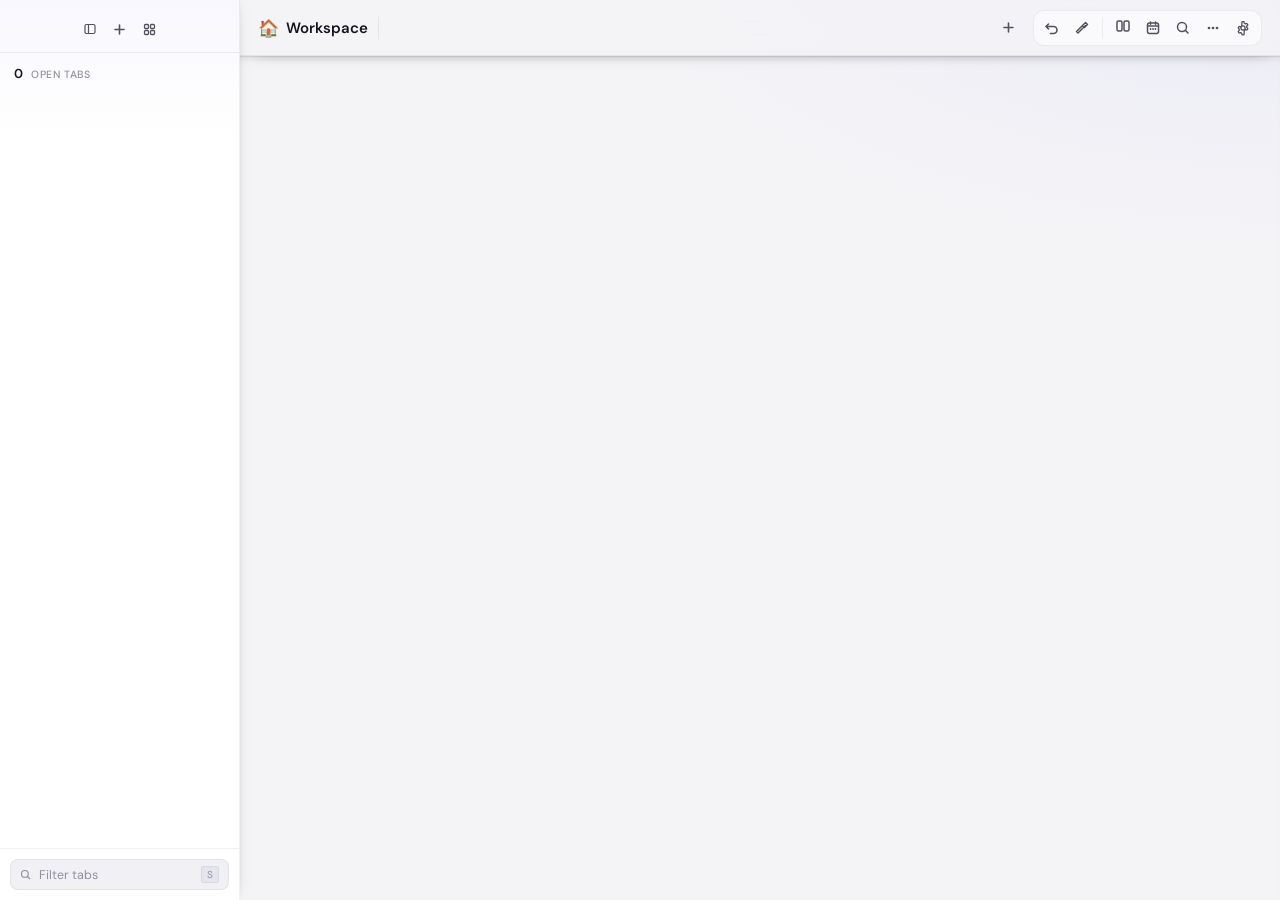
==== commit b96b9382: "Restore final Tabento codebase" ====
--- a/newtab.html
+++ b/newtab.html
@@ -3,12 +3,12 @@
 <head>
   <meta charset="UTF-8">
   <meta name="viewport" content="width=device-width, initial-scale=1.0">
-  <title>Folio</title>
+  <title>Tabento</title>
   <link rel="preconnect" href="https://fonts.googleapis.com">
   <link rel="preconnect" href="https://fonts.gstatic.com" crossorigin>
   <link href="https://fonts.googleapis.com/css2?family=DM+Sans:ital,opsz,wght@0,9..40,300..700;1,9..40,400&family=Inter:wght@400..700&family=IBM+Plex+Sans:wght@400..600&family=JetBrains+Mono:wght@400..600&family=Lora:wght@400..600&family=Geist:wght@400..700&family=Geist+Mono:wght@400..600&display=swap" rel="stylesheet">
-  <!-- Extension-relative paths so the new-tab override resolves the Folio
-       logo from the extension root on every Chromium build. Chromium
+  <!-- Extension-relative paths so the new-tab override resolves the Tabento
+       bento logo from the extension root on every Chromium build. Chromium
        favours the 32×32 for the tab strip on modern (HiDPI) displays. -->
   <link rel="icon" type="image/png" sizes="32x32" href="icons/icon32.png">
   <link rel="icon" type="image/png" sizes="16x16" href="icons/icon16.png">
@@ -36,13 +36,9 @@
       document.documentElement.lang = lang;
       var theme = m.theme;
       if (!theme) {
-        theme = 'folio';
-      } else if (theme === 'stow') {
-        theme = 'folio';
-      } else if (theme === 'stow-dark') {
-        theme = 'folio-dark';
+        theme = 'light';
       } else if (theme === 'auto') {
-        theme = (window.matchMedia && window.matchMedia('(prefers-color-scheme: dark)').matches) ? 'folio-dark' : 'folio';
+        theme = (window.matchMedia && window.matchMedia('(prefers-color-scheme: dark)').matches) ? 'dark' : 'light';
       }
       b.dataset.theme = theme;
       b.dataset.size  = m.size  || 'normal';
@@ -62,13 +58,15 @@
 
     <!-- ══════ SIDEBAR ══════ -->
     <aside id="sidebar">
-      <div class="brand-lockup" id="brand-lockup" title="Folio">
-        <span class="brand-badge" aria-hidden="true"><img class="brand-img" src="media/png/icon.png" alt="Folio" decoding="async"></span>
-        <span class="brand-name">Folio</span>
-      </div>
       <div class="ws-bar">
         <div id="ws-chips-stack"></div>
         <div class="ws-bar-actions">
+          <button id="sidebar-toggle" class="icon-btn sm" title="Collapse sidebar" data-i18n-title="action.collapseSidebar">
+            <svg width="14" height="14" viewBox="0 0 14 14" fill="none">
+              <rect x="2" y="2.5" width="10" height="9" rx="1.5" stroke="currentColor" stroke-width="1.2"/>
+              <path d="M5.5 2.5v9" stroke="currentColor" stroke-width="1.2"/>
+            </svg>
+          </button>
           <button id="add-ws-btn" class="icon-btn sm" title="New workspace" data-i18n-title="action.newWorkspace">
             <svg width="13" height="13" viewBox="0 0 13 13"><path d="M6.5 2v9M2 6.5h9" stroke="currentColor" stroke-width="1.6" stroke-linecap="round"/></svg>
           </button>
@@ -80,57 +78,25 @@
 
       <div id="ws-list" class="hidden"></div>
 
-      <nav id="nav-views" aria-label="Views">
-        <button class="nav-item" id="nav-home">
-          <svg width="15" height="15" viewBox="0 0 15 15" fill="none"><path d="M2.5 6.5L7.5 2l5 4.5V12a1 1 0 01-1 1h-2.6V9.4H6.1V13H3.5a1 1 0 01-1-1V6.5z" stroke="currentColor" stroke-width="1.4" stroke-linejoin="round"/></svg>
-          <span class="nav-lbl" data-i18n="nav.home">Home</span>
-        </button>
-        <button class="nav-item" id="nav-all">
-          <svg width="15" height="15" viewBox="0 0 15 15" fill="none"><path d="M6.2 8.8a2.4 2.4 0 003.4 0l2.5-2.5a2.4 2.4 0 10-3.4-3.4l-1 1M8.8 6.2a2.4 2.4 0 00-3.4 0L2.9 8.7a2.4 2.4 0 103.4 3.4l1-1" stroke="currentColor" stroke-width="1.4" stroke-linecap="round"/></svg>
-          <span class="nav-lbl" data-i18n="nav.allLinks">All Links</span>
-          <span class="nav-count" id="nav-all-count"></span>
-        </button>
-        <button class="nav-item" id="nav-inbox">
-          <svg width="15" height="15" viewBox="0 0 15 15" fill="none"><path d="M2 8.5l1.4-5A1 1 0 014.4 2.7h6.2a1 1 0 011 .8l1.4 5v3a1 1 0 01-1 1H3a1 1 0 01-1-1v-3z" stroke="currentColor" stroke-width="1.4" stroke-linejoin="round"/><path d="M2 8.5h3.4a2.1 2.1 0 004.2 0H13" stroke="currentColor" stroke-width="1.4" stroke-linejoin="round"/></svg>
-          <span class="nav-lbl" data-i18n="nav.inbox">Inbox</span>
-          <span class="nav-count" id="nav-inbox-count"></span>
-        </button>
-        <button class="nav-item" id="nav-archive">
-          <svg width="15" height="15" viewBox="0 0 15 15" fill="none"><rect x="2" y="2.5" width="11" height="3" rx="0.8" stroke="currentColor" stroke-width="1.4"/><path d="M3 5.5V12a1 1 0 001 1h7a1 1 0 001-1V5.5M6 8h3" stroke="currentColor" stroke-width="1.4" stroke-linecap="round"/></svg>
-          <span class="nav-lbl" data-i18n="nav.archive">Archive</span>
-          <span class="nav-count" id="nav-archive-count"></span>
-        </button>
-      </nav>
-
-      <div class="side-sec-row">
-        <span class="side-sec-lbl" data-i18n="nav.spaces">Spaces</span>
-        <button id="add-cat-btn" class="icon-btn sm" title="New category" data-i18n-title="action.newCategory">
-          <svg width="13" height="13" viewBox="0 0 13 13"><path d="M6.5 2v9M2 6.5h9" stroke="currentColor" stroke-width="1.6" stroke-linecap="round"/></svg>
-        </button>
-      </div>
-      <div id="space-nav"></div>
+      <div class="side-hd">
+        <div>
+          <span id="open-count">0</span>
+          <span class="muted" data-i18n="shell.openTabs">open tabs</span>
+        </div>
+        <span id="selected-badge" class="hidden">0 selected</span>
+      </div>
+
+      <div id="open-tabs"></div>
 
       <div class="side-footer">
-        <div class="side-storage" title="Local storage used by Folio">
-          <svg width="14" height="14" viewBox="0 0 15 15" fill="none"><rect x="2" y="2" width="11" height="11" rx="2" stroke="currentColor" stroke-width="1.4"/><path d="M2 9.5h11M4.5 11.5h.01M6.8 11.5h.01" stroke="currentColor" stroke-width="1.4" stroke-linecap="round"/></svg>
-          <div class="side-storage-bd">
-            <div id="side-storage-text" class="side-storage-text" data-i18n="nav.storage">Local storage</div>
-            <div class="storage-bar-track"><div id="side-storage-fill" class="storage-bar-fill"></div></div>
-          </div>
-        </div>
-        <div class="priv-card">
-          <div class="priv-hd">
-            <svg width="14" height="14" viewBox="0 0 15 15" fill="none"><path d="M7.5 1.8l4.7 1.8v3.6c0 3-2 5.2-4.7 6-2.7-.8-4.7-3-4.7-6V3.6l4.7-1.8z" stroke="currentColor" stroke-width="1.4" stroke-linejoin="round"/><path d="M5.5 7.4l1.4 1.4 2.6-2.6" stroke="currentColor" stroke-width="1.4" stroke-linecap="round" stroke-linejoin="round"/></svg>
-            <span data-i18n="priv.title">Private by design</span>
-          </div>
-          <div class="priv-row"><span class="priv-check">✓</span><span data-i18n="priv.noAccount">No account</span></div>
-          <div class="priv-row"><span class="priv-check">✓</span><span data-i18n="priv.localOnly">Local-only</span></div>
-          <div class="priv-row"><span class="priv-check">✓</span><span data-i18n="priv.noHost">No host permissions</span></div>
-          <div class="priv-row"><span class="priv-check">✓</span><span data-i18n="priv.export">Export anytime</span></div>
-        </div>
-        <button id="sidebar-toggle" class="side-collapse" title="Collapse sidebar" data-i18n-title="action.collapseSidebar" aria-label="Collapse sidebar">
-          <svg width="15" height="15" viewBox="0 0 15 15" fill="none"><path d="M9 3.5L5 7.5l4 4" stroke="currentColor" stroke-width="1.5" stroke-linecap="round" stroke-linejoin="round"/></svg>
-        </button>
+        <div class="filter-box">
+          <svg width="12" height="12" viewBox="0 0 16 16">
+            <circle cx="6.5" cy="6.5" r="4.5" stroke="currentColor" stroke-width="1.5" fill="none"/>
+            <path d="M10 10l3 3" stroke="currentColor" stroke-width="1.5" stroke-linecap="round"/>
+          </svg>
+          <input id="tab-filter" type="text" placeholder="Filter tabs" data-i18n-placeholder="shell.filterTabs" autocomplete="off">
+          <kbd>S</kbd>
+        </div>
       </div>
     </aside>
 
@@ -148,12 +114,10 @@
               <svg width="11" height="11" viewBox="0 0 11 11" fill="none"><path d="M4 2l3.5 3.5L4 9" stroke="currentColor" stroke-width="1.6" stroke-linecap="round" stroke-linejoin="round"/></svg>
             </button>
           </div>
-        </div>
-        <button id="topbar-search" class="topbar-search" title="Search (Ctrl/⌘ + K)" data-i18n-title="action.search">
-          <svg width="15" height="15" viewBox="0 0 16 16" fill="none"><circle cx="7" cy="7" r="4.5" stroke="currentColor" stroke-width="1.5"/><path d="M10.5 10.5L13 13" stroke="currentColor" stroke-width="1.6" stroke-linecap="round"/></svg>
-          <span class="topbar-search-ph" data-i18n="search.placeholder">Search your links…</span>
-          <kbd>⌘K</kbd>
-        </button>
+          <button id="add-cat-btn" class="icon-btn sm" title="New category" data-i18n-title="action.newCategory">
+            <svg width="13" height="13" viewBox="0 0 13 13"><path d="M6.5 2v9M2 6.5h9" stroke="currentColor" stroke-width="1.6" stroke-linecap="round"/></svg>
+          </button>
+        </div>
         <div class="tb-right">
           <button id="undo-btn" class="icon-btn" title="Undo (Ctrl+Z)" data-i18n-title="action.undo">
             <svg width="16" height="16" viewBox="0 0 16 16" fill="none"><path d="M4.5 4L2 6.5 4.5 9M2 6.5h7.5a3.5 3.5 0 010 7H6.5" stroke="currentColor" stroke-width="1.6" stroke-linecap="round" stroke-linejoin="round"/></svg>
@@ -194,40 +158,6 @@
 
       <div id="board"></div>
     </main>
-
-    <!-- ══════ OPENED TABS RAIL ══════ -->
-    <aside id="tabrail">
-      <button id="tabrail-toggle" class="rail-toggle icon-btn sm" title="Collapse opened tabs" aria-label="Collapse opened tabs">
-        <svg width="14" height="14" viewBox="0 0 14 14" fill="none"><path d="M8.5 3L5 7l3.5 4" stroke="currentColor" stroke-width="1.5" stroke-linecap="round" stroke-linejoin="round"/></svg>
-      </button>
-      <div class="rail-hd">
-        <div class="rail-title-row">
-          <span class="rail-title" data-i18n="rail.openedTabs">Opened Tabs</span>
-          <span id="open-count" class="rail-count">0</span>
-        </div>
-        <span id="selected-badge" class="hidden">0 selected</span>
-        <div class="rail-sub" data-i18n="rail.dragHint">Drag into a space to save</div>
-      </div>
-      <div id="open-tabs"></div>
-      <div class="rail-footer">
-        <div class="filter-box">
-          <svg width="12" height="12" viewBox="0 0 16 16">
-            <circle cx="6.5" cy="6.5" r="4.5" stroke="currentColor" stroke-width="1.5" fill="none"/>
-            <path d="M10 10l3 3" stroke="currentColor" stroke-width="1.5" stroke-linecap="round"/>
-          </svg>
-          <input id="tab-filter" type="text" placeholder="Filter tabs" data-i18n-placeholder="shell.filterTabs" autocomplete="off">
-          <kbd>S</kbd>
-        </div>
-        <button id="rail-saveall" class="rail-saveall">
-          <svg width="13" height="13" viewBox="0 0 13 13" fill="none"><path d="M6.5 1.5v6m0 0l2.4-2.4M6.5 7.5L4.1 5.1M2 9v1.5a1 1 0 001 1h7a1 1 0 001-1V9" stroke="currentColor" stroke-width="1.3" stroke-linecap="round" stroke-linejoin="round"/></svg>
-          <span data-i18n="rail.saveAll">Save all tabs</span>
-        </button>
-        <div class="rail-tip">
-          <svg width="14" height="14" viewBox="0 0 15 15" fill="none"><path d="M7.5 1.6a4.4 4.4 0 00-2.6 7.9c.4.3.6.6.6 1v.5h4v-.5c0-.4.2-.7.6-1a4.4 4.4 0 00-2.6-7.9z" stroke="currentColor" stroke-width="1.3" stroke-linejoin="round"/><path d="M5.8 13h3.4M6.3 11.5h2.4" stroke="currentColor" stroke-width="1.3" stroke-linecap="round"/></svg>
-          <span data-i18n="rail.tip">Drag a tab into any space to save it for later.</span>
-        </div>
-      </div>
-    </aside>
   </div>
 
   <!-- Workspace grid overlay -->
@@ -506,7 +436,7 @@
           <dt><kbd>Ctrl</kbd>/<kbd>⌘</kbd> + <kbd>K</kbd></dt><dd>Open the command palette</dd>
           <dt><kbd>/</kbd></dt><dd>Open search</dd>
           <dt><kbd>Ctrl</kbd>/<kbd>⌘</kbd> + <kbd>Shift</kbd> + <kbd>S</kbd></dt><dd>Save current tab to Inbox</dd>
-          <dt><kbd>Ctrl</kbd>/<kbd>⌘</kbd> + <kbd>Shift</kbd> + <kbd>E</kbd></dt><dd>Open Folio popup</dd>
+          <dt><kbd>Ctrl</kbd>/<kbd>⌘</kbd> + <kbd>Shift</kbd> + <kbd>E</kbd></dt><dd>Open Tabento popup</dd>
           <dt><kbd>Ctrl</kbd>/<kbd>⌘</kbd> + <kbd>Z</kbd></dt><dd>Undo</dd>
           <dt><kbd>Ctrl</kbd>/<kbd>⌘</kbd> + <kbd>Shift</kbd> + <kbd>Z</kbd></dt><dd>Redo</dd>
           <dt><kbd>S</kbd></dt><dd>Focus sidebar tab filter</dd>
@@ -698,13 +628,7 @@
           </button>
         </div>
         <div class="drawer-sec">
-          <div class="proof-strip" style="margin-bottom:10px">
-            <span class="proof-item">No account</span>
-            <span class="proof-item">No Folio server</span>
-            <span class="proof-item">No host permissions</span>
-            <span class="proof-item">Export anytime</span>
-          </div>
-          <p class="sub">Folio · v3 · by Eric</p>
+          <p class="sub">Tabento · v3 · by Eric</p>
         </div>
       </div>
     </div>
--- a/themes.css
+++ b/themes.css
@@ -1,52 +1,12 @@
 /* ═══════════════════════════════════════════════════════════════
-   Folio — themes.css
+   Tabento — themes.css
    Shared theme palettes for every extension surface (new tab + popup).
    Each block defines the core color tokens a surface reads
    (--bg…--bg5, --panel, --border/2, --text/2/3, --accent*, --green/red…).
    Loaded before newtab.css and popup.css so both stay in visual lockstep.
    ═══════════════════════════════════════════════════════════════ */
 
-/* Folio — signature light theme. A white canvas with a soft blue→purple
-   gradient identity and glassy cards; this is the first-launch default.
-   --brand-grad (defined in newtab.css) reads --accent → --accent2, so the
-   blue→violet through-line travels across every surface automatically. */
-[data-theme="folio"] {
-  /* Board is a faint cool lavender; panels/cards sit pure white so they lift. */
-  --bg: #eef1fb; --bg2: #ffffff; --bg3: #e8ecf8; --bg4: #dde3f4; --bg5: #cbd4ec;
-  --panel: #ffffff;
-  --border: rgba(40,52,95,0.09); --border2: rgba(40,52,95,0.16);
-  --text: #141828; --text2: #565d75; --text3: #9298ae;
-  --accent: #4f66f0; --accent2: #8b5cf6; --accent-bg: #5566f2; --accent-hover: #4453e6; --accent-text: #ffffff;
-  --green: #16a34a; --red: #e5484d; --yellow: #c98a04; --orange: #ea6a1f; --blue: #2f6bff;
-  --note-bg: #eef1ff; --note-bd: rgba(91,110,245,0.24);
-  /* Cool, soft elevation so white cards float off the light-lavender board
-     instead of inheriting the base dark shadows. */
-  --shadow: 0 18px 48px rgba(43,54,116,0.14), 0 4px 14px rgba(43,54,116,0.08);
-  --shadow-sm: 0 2px 10px rgba(43,54,116,0.08);
-  --card-shadow: 0 1px 2px rgba(43,54,116,0.05), 0 2px 6px rgba(43,54,116,0.05);
-  --card-shadow-h: 0 12px 26px rgba(43,54,116,0.14), 0 2px 6px rgba(43,54,116,0.08);
-  --shadow-1: 0 2px 10px rgba(43,54,116,0.10);
-  --shadow-2: 0 8px 22px rgba(43,54,116,0.14), 0 0 0 1px rgba(43,54,116,0.04);
-  --shadow-3: 0 18px 46px rgba(43,54,116,0.18), 0 3px 10px rgba(43,54,116,0.10);
-}
-
-/* Folio Dark — deep indigo-ink variant of the signature theme. Same
-   blue→violet accent on a near-black cool base. */
-[data-theme="folio-dark"] {
-  --bg: #0c0e1a; --bg2: #141626; --bg3: #1b1e33; --bg4: #262a45; --bg5: #343a5c;
-  --panel: #121423;
-  --border: rgba(160,175,255,0.08); --border2: rgba(160,175,255,0.16);
-  --text: #eef0fb; --text2: #a3a9c8; --text3: #656d92;
-  --accent: #8b9bff; --accent2: #b78cff; --accent-bg: #5b6ef5; --accent-hover: #4a5ce8; --accent-text: #ffffff;
-  --green: #34d399; --red: #fb7185; --yellow: #fbbf24; --orange: #fb923c; --blue: #60a5fa;
-  --note-bg: #191c30; --note-bd: rgba(139,155,255,0.22);
-  --shadow: 0 20px 52px rgba(0,0,0,0.5), 0 4px 14px rgba(0,0,0,0.34);
-  --shadow-sm: 0 2px 10px rgba(0,0,0,0.34);
-  --card-shadow: 0 1px 2px rgba(0,0,0,0.4), 0 0 0 1px rgba(160,175,255,0.03);
-  --card-shadow-h: 0 12px 28px rgba(0,0,0,0.46), 0 0 0 1px rgba(160,175,255,0.06);
-}
-
-/* Rice Paper: legacy warm "bento box" base with a gold/persimmon accent. */
+/* Tabento: warm rice-paper "bento box" base with a gold/persimmon accent. */
 [data-theme="tabento"] {
   /* Board is the deepest tone; panels/cards sit lighter so columns lift. */
   --bg: #f0e4cb; --bg2: #fdf9f1; --bg3: #eaddc4; --bg4: #ddceb0; --bg5: #c8b596;
@@ -67,7 +27,7 @@
   --shadow-3: 0 16px 44px rgba(74,52,20,0.18), 0 3px 10px rgba(74,52,20,0.10);
 }
 
-/* Lacquer: legacy dark variant. Same gold/persimmon
+/* Tabento Dark: lacquer variant of the signature theme. Same gold/persimmon
    accent on a warm near-black base. */
 [data-theme="tabento-dark"] {
   --bg: #17120d; --bg2: #1f1812; --bg3: #2a211a; --bg4: #392c22; --bg5: #4c3b2d;
--- a/newtab.css
+++ b/newtab.css
@@ -1,5 +1,5 @@
 /* ═══════════════════════════════════════════════════════════════
-   Folio — newtab.css
+   Tabento — newtab.css
    ═══════════════════════════════════════════════════════════════ */
 
 *, *::before, *::after { box-sizing: border-box; margin: 0; padding: 0; }
@@ -64,9 +64,6 @@
      room on smaller new-tab and split-window sizes; unchanged (240px) at the
      common ≥1264px widths, easing down to a 184px floor below that. */
   --sidebar: clamp(184px, 19vw, 240px); --sidebar-min: 64px; --topbar: 56px;
-  /* Right-hand Opened-Tabs rail (Waypoint-style shell). Collapses to a slim
-     handle strip; hidden entirely on narrow new-tab / split widths. */
-  --tabrail: clamp(248px, 20vw, 304px); --tabrail-min: 40px;
 
   /* Spacing scale (4px base) */
   --sp-1: 4px; --sp-2: 8px; --sp-3: 12px; --sp-4: 16px;
@@ -109,16 +106,6 @@
   /* Brand through-line — derived from each theme's own accents so the gradient
      identity travels across every theme. Our signature, not a borrowed one. */
   --brand-grad: linear-gradient(135deg, var(--accent), var(--accent2));
-
-  /* Folio brand identity — fixed blue→violet stops, independent of theme, for
-     the logo lockup and brand chrome that should read the same everywhere. */
-  --folio-blue: #4f79f7; --folio-violet: #9061f3;
-  --folio-gradient: linear-gradient(135deg, #3E82F7 0%, #6A5AF0 52%, #9061F3 100%);
-  --folio-gradient-soft: linear-gradient(135deg, rgba(62,130,247,0.12), rgba(144,97,243,0.12));
-
-  /* Glass / bento tokens (consumed by the signature theme's polish layer). */
-  --glass-blur: 14px;
-  --r-card: 16px;
 }
 [data-theme="light"], [data-theme="solarized-light"], [data-theme="sepia"] {
   --shadow-1: 0 2px 8px rgba(15,15,30,0.05);
@@ -204,10 +191,7 @@
 #sidebar.collapsed .filter-box kbd,
 #sidebar.collapsed .otab-title,
 #sidebar.collapsed #ws-list,
-#sidebar.collapsed .brand-name,
-#sidebar.collapsed .ws-chip-name,
 #sidebar.collapsed #selected-badge { display: none; }
-#sidebar.collapsed .brand-lockup { justify-content: center; padding: 12px 6px 10px; }
 #sidebar.collapsed .ws-bar { padding: 8px 6px; }
 #sidebar.collapsed .otab { justify-content: center; padding: 6px; }
 #sidebar.collapsed .filter-box { padding: 6px; justify-content: center; }
@@ -241,17 +225,12 @@
   border: 1px solid var(--border);
   color: var(--text);
   cursor: pointer;
-  display: flex; align-items: center; justify-content: flex-start; gap: 9px;
-  padding: 6px 11px;
+  display: flex; align-items: center; justify-content: center; gap: 7px;
+  padding: 4px 10px;
   transition: all var(--trans);
   user-select: none;
 }
 .ws-chip:hover { background: var(--bg4); border-color: var(--border2); transform: translateY(-1px); }
-.ws-chip-name {
-  flex: 1; min-width: 0; text-align: left;
-  font: 600 13px var(--font); color: var(--text);
-  overflow: hidden; text-overflow: ellipsis; white-space: nowrap;
-}
 /* Signature through-line: active workspace chip carries the brand gradient
    (a left accent bar), echoing the active category tab and primary buttons. */
 .ws-chip.active {
@@ -278,10 +257,9 @@
   animation: pulseDot 2s ease-in-out infinite;
 }
 @keyframes pulseDot { 0%, 100% { opacity: 1; } 50% { opacity: 0.4; } }
-.ws-chip-sym { font-size: 17px; line-height: 1; flex-shrink: 0; }
+.ws-chip-sym { font-size: 18px; line-height: 1; }
 .ws-chip-more {
   min-height: 30px;
-  justify-content: center;
   font: 500 11px var(--font);
   color: var(--text3);
   background: transparent;
@@ -290,7 +268,7 @@
 .ws-chip-more:hover { color: var(--accent); border-color: var(--accent); }
 #sidebar.collapsed .ws-bar-actions { flex-direction: column; gap: 4px; }
 #sidebar.collapsed .ws-chip-sym { font-size: 16px; }
-#sidebar.collapsed .ws-chip { min-height: 32px; padding: 4px; justify-content: center; }
+#sidebar.collapsed .ws-chip { min-height: 32px; padding: 4px; }
 
 .icon-btn {
   width: 28px; height: 28px;
@@ -516,390 +494,6 @@
   padding: 1px 5px; color: var(--text3); flex-shrink: 0;
 }
 
-/* ═══ SIDEBAR NAVIGATION (Waypoint shell) ═══ */
-#nav-views {
-  display: flex; flex-direction: column; gap: 2px;
-  padding: 8px 8px 6px; flex-shrink: 0;
-}
-.nav-item {
-  display: flex; align-items: center; gap: 10px;
-  padding: 8px 10px; border-radius: 9px;
-  background: transparent; border: 1px solid transparent;
-  color: var(--text2); cursor: pointer; text-align: left;
-  font: 500 13px var(--font); transition: all var(--trans);
-  position: relative;
-}
-.nav-item svg { flex-shrink: 0; color: var(--text3); transition: color var(--trans); }
-.nav-item .nav-lbl { flex: 1; overflow: hidden; text-overflow: ellipsis; white-space: nowrap; }
-.nav-item .nav-count {
-  font: 600 11px var(--font); color: var(--text3);
-  background: var(--bg3); border-radius: 20px; padding: 1px 8px; min-width: 20px; text-align: center;
-}
-.nav-item:hover { background: var(--bg3); color: var(--text); }
-.nav-item:hover svg { color: var(--text); }
-.nav-item.active {
-  background: color-mix(in srgb, var(--accent-bg) 12%, transparent);
-  color: var(--accent);
-}
-.nav-item.active svg { color: var(--accent); }
-.nav-item.active::before {
-  content: ''; position: absolute; left: 0; top: 7px; bottom: 7px;
-  width: 3px; border-radius: 0 3px 3px 0; background: var(--brand-grad);
-}
-
-.side-sec-row {
-  display: flex; align-items: center; justify-content: space-between;
-  padding: 10px 12px 4px; flex-shrink: 0;
-}
-.side-sec-lbl {
-  font: 600 10.5px var(--font); text-transform: uppercase; letter-spacing: 0.08em;
-  color: var(--text3);
-}
-
-#space-nav {
-  flex: 1; overflow-y: auto; min-height: 40px;
-  padding: 0 8px 8px; display: flex; flex-direction: column; gap: 2px;
-  scrollbar-width: thin; scrollbar-color: var(--bg5) transparent;
-}
-.space-item {
-  display: flex; align-items: center; gap: 9px;
-  padding: 7px 10px; border-radius: 9px;
-  background: transparent; border: 1px solid transparent;
-  color: var(--text2); cursor: pointer; text-align: left;
-  font: 500 13px var(--font); transition: all var(--trans);
-  position: relative; user-select: none;
-}
-.space-item .space-sym { font-size: 15px; width: 20px; text-align: center; flex-shrink: 0; }
-.space-item .space-name { flex: 1; overflow: hidden; text-overflow: ellipsis; white-space: nowrap; }
-.space-item .nav-count {
-  font: 600 11px var(--font); color: var(--text3);
-  background: var(--bg3); border-radius: 20px; padding: 1px 8px; min-width: 20px; text-align: center;
-}
-.space-item:hover { background: var(--bg3); color: var(--text); }
-.space-item.active { background: var(--bg3); color: var(--text); font-weight: 600; }
-.space-item.active::before {
-  content: ''; position: absolute; left: 0; top: 6px; bottom: 6px;
-  width: 3px; border-radius: 0 3px 3px 0; background: var(--brand-grad);
-}
-.space-item.drop-target, .home-card.drop-target {
-  background: color-mix(in srgb, var(--accent-bg) 14%, transparent);
-  box-shadow: inset 0 0 0 2px var(--accent);
-}
-
-/* Sidebar footer widgets */
-.side-storage {
-  display: flex; align-items: center; gap: 9px;
-  padding: 8px 10px; margin-bottom: 8px;
-  border: 1px solid var(--border); border-radius: 10px; background: var(--bg2);
-  color: var(--text3);
-}
-.side-storage svg { flex-shrink: 0; }
-.side-storage-bd { flex: 1; min-width: 0; display: flex; flex-direction: column; gap: 5px; }
-.side-storage-text { font: 500 11px var(--font); color: var(--text2); white-space: nowrap; overflow: hidden; text-overflow: ellipsis; }
-
-.priv-card {
-  border: 1px solid var(--border); border-radius: 10px;
-  background: var(--bg2); padding: 10px 11px;
-  display: flex; flex-direction: column; gap: 5px;
-}
-.priv-hd { display: flex; align-items: center; gap: 7px; font: 600 12px var(--font); color: var(--text); margin-bottom: 2px; }
-.priv-hd svg { color: var(--accent); flex-shrink: 0; }
-.priv-row { display: flex; align-items: center; gap: 7px; font: 500 11.5px var(--font); color: var(--text3); }
-.priv-check { color: var(--green); font-weight: 700; font-size: 11px; }
-
-/* ═══ OPENED-TABS RAIL ═══ */
-#tabrail {
-  width: var(--tabrail); flex-shrink: 0;
-  border-left: 1px solid var(--border);
-  background: linear-gradient(to bottom, color-mix(in srgb, var(--accent-bg) 3%, var(--panel)), var(--panel) 150px);
-  display: flex; flex-direction: column; overflow: hidden;
-  transition: width var(--trans);
-  position: relative; z-index: 5;
-  box-shadow: -1px 0 12px -8px rgba(0,0,0,0.5);
-}
-#tabrail.collapsed { width: var(--tabrail-min); }
-#tabrail.collapsed .rail-hd,
-#tabrail.collapsed #open-tabs,
-#tabrail.collapsed .rail-footer { display: none; }
-.rail-toggle { align-self: flex-end; margin: 10px 10px 2px; }
-#tabrail.collapsed .rail-toggle { align-self: center; margin: 10px auto; transform: rotate(180deg); }
-.rail-hd { padding: 4px 14px 8px; flex-shrink: 0; }
-.rail-title-row { display: flex; align-items: baseline; gap: 8px; }
-.rail-title { font: 600 14px var(--font); color: var(--text); }
-.rail-count {
-  font: 600 11px var(--font); color: var(--text3);
-  background: var(--bg3); border-radius: 20px; padding: 1px 8px;
-}
-.rail-sub { font: 500 11px var(--font); color: var(--text3); margin-top: 3px; }
-.rail-footer { border-top: 1px solid var(--border); padding: 10px; flex-shrink: 0; display: flex; flex-direction: column; gap: 8px; }
-.rail-saveall {
-  display: flex; align-items: center; justify-content: center; gap: 7px;
-  width: 100%; padding: 9px; border-radius: 9px;
-  background: transparent; border: 1px dashed var(--border2); color: var(--text2);
-  cursor: pointer; font: 600 12.5px var(--font); transition: all var(--trans);
-}
-.rail-saveall:hover { border-color: var(--accent); color: var(--accent); background: color-mix(in srgb, var(--accent-bg) 6%, transparent); }
-.rail-tip {
-  display: flex; align-items: flex-start; gap: 8px;
-  font: 500 11px var(--font); color: var(--text3); line-height: 1.45;
-  padding: 2px 2px;
-}
-.rail-tip svg { flex-shrink: 0; color: var(--accent); margin-top: 1px; }
-
-/* Per-row drag handle + close on open tabs */
-.otab-handle { color: var(--text3); opacity: 0; flex-shrink: 0; display: flex; align-items: center; cursor: grab; transition: opacity var(--trans); }
-.otab:hover .otab-handle { opacity: 0.6; }
-.otab-close {
-  width: 20px; height: 20px; flex-shrink: 0; margin-left: auto;
-  border: none; background: transparent; color: var(--text3); cursor: pointer;
-  border-radius: 6px; display: flex; align-items: center; justify-content: center;
-  opacity: 0; transition: all var(--trans);
-}
-.otab:hover .otab-close { opacity: 1; }
-.otab-close:hover { background: var(--bg4); color: var(--red); }
-
-/* ═══ HOME SURFACE ═══ */
-#board.home-mode {
-  display: block; overflow-x: hidden; overflow-y: auto;
-  padding: 22px 26px 40px;
-}
-.home-hero {
-  position: relative; overflow: hidden;
-  border-radius: var(--r-lg); margin-bottom: 20px;
-  min-height: 118px; display: flex; align-items: center;
-  padding: 24px 28px;
-  background: linear-gradient(120deg,
-    color-mix(in srgb, var(--accent-bg) 20%, var(--panel)),
-    color-mix(in srgb, var(--accent-bg) 8%, var(--panel)) 60%,
-    var(--panel));
-  border: 1px solid var(--border);
-}
-.home-hero-copy { position: relative; z-index: 2; max-width: 60%; }
-.home-greeting {
-  font: 700 clamp(20px, 2vw, 26px) var(--font);
-  color: var(--text); letter-spacing: -0.02em; line-height: 1.15;
-  text-wrap: balance;
-}
-.home-subtitle { font: 500 13.5px var(--font); color: var(--text2); margin-top: 5px; }
-.home-hero-art { position: absolute; inset: 0 0 0 auto; width: 55%; opacity: 0.9; pointer-events: none; }
-.home-hero-art svg { width: 100%; height: 100%; }
-.hha-sun { fill: color-mix(in srgb, var(--accent) 60%, #ffb27a); opacity: 0.85; }
-.hha-hill { fill: var(--accent); }
-.hha-hill-a { opacity: 0.28; }
-.hha-hill-b { opacity: 0.16; }
-
-.home-grid {
-  display: grid; gap: 16px;
-  grid-template-columns: repeat(auto-fit, minmax(330px, 1fr));
-}
-.home-card {
-  display: flex; flex-direction: column;
-  border: 1px solid var(--border); border-radius: var(--r-lg);
-  background: var(--panel); padding: 18px 18px 14px;
-  cursor: pointer; transition: transform 0.16s var(--trans), box-shadow var(--trans), border-color var(--trans);
-  min-height: 168px;
-}
-.home-card:hover { transform: translateY(-2px); box-shadow: var(--shadow-2); border-color: var(--border2); }
-.home-card:focus-visible { outline: 2px solid var(--accent); outline-offset: 2px; }
-.home-card-hd { display: flex; align-items: center; gap: 11px; margin-bottom: 12px; }
-.home-card-sym {
-  font-size: 19px; width: 38px; height: 38px; flex-shrink: 0;
-  display: flex; align-items: center; justify-content: center;
-  border-radius: 10px;
-  background: linear-gradient(140deg,
-    color-mix(in srgb, var(--home-accent, var(--accent-bg)) 20%, var(--bg3)),
-    color-mix(in srgb, var(--home-accent, var(--accent-bg)) 6%, var(--bg3)));
-  box-shadow: inset 0 0 0 1px color-mix(in srgb, var(--home-accent, var(--accent-bg)) 14%, transparent);
-}
-.home-card-titles { min-width: 0; flex: 1; }
-.home-card-name { font: 600 15px var(--font); color: var(--text); overflow: hidden; text-overflow: ellipsis; white-space: nowrap; letter-spacing: -0.01em; }
-.home-card-count { font: 500 12px var(--font); color: var(--text3); margin-top: 1px; }
-/* Card body sits in a row alongside the optional accent panel. */
-.home-card-main { display: flex; gap: 14px; align-items: stretch; flex: 1; min-width: 0; margin-bottom: 10px; }
-.home-card-body { flex: 1; min-width: 0; display: flex; flex-direction: column; gap: 1px; }
-.home-prow {
-  display: flex; align-items: center; gap: 10px;
-  padding: 5px 6px; border-radius: 7px;
-  transition: background var(--trans);
-}
-.home-card:hover .home-prow:hover { background: var(--bg3); }
-.home-prow-fav {
-  width: 18px; height: 18px; border-radius: 5px; flex-shrink: 0; object-fit: contain;
-  background: var(--bg2); box-shadow: inset 0 0 0 1px var(--border);
-}
-
-/* Derived accent panel — category-tinted gradient + glyph watermark. */
-.home-card-accent {
-  flex: 0 0 84px; align-self: stretch; min-height: 82px;
-  border-radius: 12px; position: relative; overflow: hidden;
-  display: grid; place-items: center;
-  background: linear-gradient(150deg,
-    color-mix(in srgb, var(--home-accent, var(--accent)) 26%, var(--panel)),
-    color-mix(in srgb, var(--home-accent, var(--accent)) 7%, var(--panel)));
-  box-shadow: inset 0 0 0 1px color-mix(in srgb, var(--home-accent, var(--accent)) 16%, transparent);
-}
-.home-card-accent-glyph { font-size: 30px; opacity: 0.92; filter: drop-shadow(0 2px 6px rgba(0,0,0,0.12)); }
-@media (max-width: 720px) { .home-card-accent { display: none; } }
-
-/* Full-width "collections" strip (Waypoint Projects row). */
-.home-card-wide { grid-column: 1 / -1; min-height: 0; cursor: default; }
-.home-card-wide:hover { transform: none; box-shadow: none; border-color: var(--border); }
-.home-card-wide .home-card-hd { margin-bottom: 14px; }
-.home-proj-strip {
-  display: flex; gap: 12px; overflow-x: auto; padding-bottom: 4px;
-  scrollbar-width: thin; scrollbar-color: var(--bg5) transparent;
-}
-.home-proj-strip::-webkit-scrollbar { height: 6px; }
-.home-proj-strip::-webkit-scrollbar-thumb { background: var(--bg5); border-radius: 3px; }
-.home-proj-tile {
-  flex: 0 0 156px; text-align: left; padding: 0; overflow: hidden;
-  border: 1px solid var(--border); border-radius: 12px; background: var(--bg2);
-  cursor: pointer; transition: transform 0.14s var(--trans), box-shadow var(--trans), border-color var(--trans);
-}
-.home-proj-tile:hover { transform: translateY(-2px); box-shadow: var(--shadow-1); border-color: var(--border2); }
-.home-proj-thumb {
-  height: 68px; display: grid; place-items: center;
-  border-bottom: 1px solid var(--border);
-  background: linear-gradient(150deg,
-    color-mix(in srgb, var(--proj-tint, var(--accent)) 30%, var(--panel)),
-    color-mix(in srgb, var(--proj-tint, var(--accent)) 8%, var(--panel)));
-}
-.home-proj-thumb span { font-size: 24px; filter: drop-shadow(0 2px 5px rgba(0,0,0,0.12)); }
-.home-proj-meta { padding: 9px 11px 11px; }
-.home-proj-name { font: 600 12.5px var(--font); color: var(--text); overflow: hidden; text-overflow: ellipsis; white-space: nowrap; }
-.home-proj-count { font: 500 11px var(--font); color: var(--text3); margin-top: 2px; }
-.home-prow-glyph { width: 18px; text-align: center; flex-shrink: 0; font-size: 14px; }
-.home-prow-text { min-width: 0; flex: 1; display: flex; flex-direction: column; gap: 1px; }
-.home-prow-title { font: 500 13px var(--font); color: var(--text); overflow: hidden; text-overflow: ellipsis; white-space: nowrap; min-width: 0; line-height: 1.3; }
-.home-prow-domain { font: 500 11px var(--font); color: var(--text3); overflow: hidden; text-overflow: ellipsis; white-space: nowrap; min-width: 0; line-height: 1.2; }
-.home-card-empty { font: 500 12.5px var(--font); color: var(--text3); padding: 8px 2px; font-style: italic; }
-.home-card-viewall {
-  display: inline-flex; align-items: center; gap: 5px; align-self: flex-start;
-  background: transparent; border: none; cursor: pointer; padding: 4px 2px;
-  font: 600 12.5px var(--font); color: var(--accent); transition: gap var(--trans);
-}
-.home-card:hover .home-card-viewall { gap: 8px; }
-.home-empty { grid-column: 1 / -1; text-align: center; padding: 40px 20px; color: var(--text3); }
-.home-empty h3 { font: 600 16px var(--font); color: var(--text2); margin-bottom: 6px; }
-.home-empty p { font: 500 13px var(--font); }
-
-/* Hide the legacy top-bar category strip — the sidebar SPACES list is now the
-   primary category nav on both the Home overview and the board surface. */
-.cat-tabs-wrap { display: none !important; }
-
-/* Collapsed sidebar: hide the new nav labels/counts/widgets, keep icon-only. */
-#sidebar.collapsed .nav-lbl,
-#sidebar.collapsed .nav-item .nav-count,
-#sidebar.collapsed .side-sec-lbl,
-#sidebar.collapsed .space-name,
-#sidebar.collapsed .space-item .nav-count,
-#sidebar.collapsed .side-storage-bd,
-#sidebar.collapsed .priv-card { display: none; }
-#sidebar.collapsed .nav-item,
-#sidebar.collapsed .space-item { justify-content: center; }
-#sidebar.collapsed .side-sec-row { justify-content: center; }
-#sidebar.collapsed .side-storage { justify-content: center; }
-
-/* Responsive: drop the rail first, then let the board breathe. */
-@media (max-width: 1040px) {
-  #tabrail { width: var(--tabrail-min); }
-  #tabrail .rail-hd, #tabrail #open-tabs, #tabrail .rail-footer { display: none; }
-  #tabrail .rail-toggle { align-self: center; margin: 10px auto; transform: rotate(180deg); }
-}
-@media (max-width: 820px) {
-  #tabrail { display: none; }
-}
-
-/* ═══ WAYPOINT-FIDELITY POLISH ═══ */
-/* Brand lockup with the Folio mark. The source PNG has an opaque white bg and
-   heavy internal padding, so it sits in a small white badge and is scaled up to
-   crop the padding — reads as a crisp app icon on light and dark themes alike. */
-.brand-badge {
-  width: 30px; height: 30px; flex-shrink: 0;
-  border-radius: 8px; overflow: hidden; background: #fff;
-  display: grid; place-items: center;
-  box-shadow: inset 0 0 0 1px var(--border), 0 1px 2px rgba(0,0,0,0.08);
-}
-.brand-img { width: 160%; height: 160%; object-fit: contain; object-position: 52% 44%; display: block; }
-.brand-lockup { padding: 14px 14px 6px; gap: 10px; }
-.brand-name { font-size: 18px; }
-
-/* Sidebar bottom collapse button (Waypoint places it at the foot) */
-.side-collapse {
-  align-self: center; margin: 10px auto 2px;
-  width: 32px; height: 32px; border-radius: 50%;
-  background: var(--bg2); border: 1px solid var(--border); color: var(--text3);
-  display: flex; align-items: center; justify-content: center; cursor: pointer;
-  transition: all var(--trans);
-}
-.side-collapse:hover { color: var(--text); border-color: var(--border2); background: var(--bg3); }
-#sidebar.collapsed .side-collapse svg { transform: rotate(180deg); }
-
-/* Prominent top-bar search pill */
-.tb-left { flex: 0 1 auto; } /* yield the middle to the search pill */
-.topbar-search {
-  flex: 1; max-width: 640px; margin: 0 auto;
-  display: flex; align-items: center; gap: 10px;
-  height: 40px; padding: 0 14px;
-  border-radius: 12px; cursor: text;
-  background: var(--bg2); border: 1px solid var(--border);
-  color: var(--text3); font: 500 13.5px var(--font);
-  transition: all var(--trans);
-}
-.topbar-search:hover { border-color: var(--border2); background: var(--panel); box-shadow: var(--shadow-1); }
-.topbar-search svg { flex-shrink: 0; }
-.topbar-search-ph { flex: 1; text-align: left; overflow: hidden; text-overflow: ellipsis; white-space: nowrap; }
-.topbar-search kbd {
-  font: 600 11px var(--font); background: var(--bg4); color: var(--text3);
-  border: 1px solid var(--border); border-radius: 5px; padding: 2px 6px; flex-shrink: 0;
-}
-#search-btn { display: none; } /* superseded by the pill */
-@media (max-width: 1080px) { .topbar-search-ph, .topbar-search kbd { display: none; } .topbar-search { flex: 0 0 auto; max-width: none; width: 40px; padding: 0; justify-content: center; } }
-
-/* Hero: real time-of-day banner image + readable scrim */
-.home-hero { padding: 0; align-items: center; }
-.home-hero-bg { position: absolute; inset: 0; width: 100%; height: 100%; object-fit: cover; object-position: right center; z-index: 0; }
-.home-hero::after {
-  content: ''; position: absolute; inset: 0; z-index: 1;
-  /* Carry a light panel veil all the way across (down to ~26% on the far right)
-     so the banner reads as a calm branded band rather than a loud full-bleed
-     photo — the art stays visible but never competes with the content. */
-  background: linear-gradient(90deg,
-    var(--panel) 2%,
-    color-mix(in srgb, var(--panel) 74%, transparent) 36%,
-    color-mix(in srgb, var(--panel) 26%, transparent) 100%);
-}
-.home-hero-copy { position: relative; z-index: 2; padding: 26px 32px; max-width: 66%; }
-.home-hero[data-tod="night"]::after {
-  background: linear-gradient(90deg, rgba(12,14,34,0.86) 2%, rgba(12,14,34,0.52) 38%, rgba(12,14,34,0.24) 100%);
-}
-.home-hero[data-tod="night"] .home-greeting { color: #fff; }
-.home-hero[data-tod="night"] .home-subtitle { color: rgba(255,255,255,0.85); }
-
-/* Card ••• menu */
-.home-card-more {
-  margin-left: auto; width: 26px; height: 26px; flex-shrink: 0;
-  border: none; background: transparent; color: var(--text3); cursor: pointer;
-  border-radius: 7px; display: flex; align-items: center; justify-content: center;
-  opacity: 0; transition: all var(--trans);
-}
-.home-card:hover .home-card-more { opacity: 1; }
-.home-card-more:hover { background: var(--bg3); color: var(--text); }
-
-/* Rail tabs as bordered cards with domain subtitle */
-#open-tabs { padding: 2px 12px 10px; gap: 7px; }
-.otab { align-items: center; gap: 8px; padding: 9px 10px; border-radius: 10px; background: var(--panel); border: 1px solid var(--border); }
-.otab:hover { border-color: var(--border2); box-shadow: var(--shadow-1); }
-.otab.active-tab { border-color: color-mix(in srgb, var(--accent) 45%, transparent); }
-.otab-handle { opacity: 0.32; }
-.otab:hover .otab-handle { opacity: 0.6; }
-.otab .otab-check { width: 18px; height: 18px; margin-top: 0; opacity: 0; }
-.otab:hover .otab-check, .otab.selected .otab-check { opacity: 1; }
-.otab .otab-fav { width: 20px; height: 20px; border-radius: 6px; margin-top: 0; }
-.otab-text { flex: 1; min-width: 0; display: flex; flex-direction: column; gap: 1px; }
-.otab .otab-title { -webkit-line-clamp: 1; font-size: 12.5px; font-weight: 500; line-height: 1.3; }
-.otab-domain { font-size: 11px; color: var(--text3); overflow: hidden; text-overflow: ellipsis; white-space: nowrap; }
-
 /* ═══ MAIN ═══ */
 #main {
   flex: 1; display: flex; flex-direction: column; overflow: hidden; min-width: 0;
@@ -922,10 +516,13 @@
 }
 
 .tb-left { display: flex; align-items: center; gap: 12px; flex: 1; min-width: 0; }
-/* Topbar title dropped — the workspace name now lives in the sidebar chip, and a
-   full-width centred search leads the topbar (Waypoint-style). Kept in the DOM
-   (renderHeader still sets its text, harmlessly) so this stays easy to revert. */
-#ws-title { display: none; }
+#ws-title {
+  font-size: 15px; font-weight: 600;
+  display: flex; align-items: center; gap: 7px;
+  color: var(--text); white-space: nowrap;
+  padding-right: 10px; border-right: 1px solid var(--border);
+  flex-shrink: 0;
+}
 #ws-title-sym { font-size: 17px; }
 
 .cat-tabs-wrap {
@@ -5152,9 +4749,9 @@
 /* Hub card interactions are defined in the main tools-hub block above. */
 
 /* ═══════════════════════════════════════════════════════════════
-   BENTO SIGNATURE: Folio's source-identifying visual treatment.
+   BENTO SIGNATURE: Tabento's source-identifying visual treatment.
    Built on theme tokens, so the identity survives every theme switch,
-   not only the default Folio palette. This is the trade-dress
+   not only the default Tabento palette. This is the trade-dress
    divergence from TabExtend's flat kanban and yellow sticky-note look.
    See DESIGN.md §3.
    ═══════════════════════════════════════════════════════════════ */
@@ -5231,7 +4828,7 @@
   transition: transform var(--trans), opacity var(--trans);
 }
 #item-detail.open .idp-panel { transform: none; opacity: 1; }
-/* A slim brand accent so the panel reads as Folio. */
+/* A slim brand accent so the panel reads as Tabento. */
 .idp-panel::before {
   content: ''; position: absolute; top: 0; left: 0; right: 0; height: 3px;
   background: var(--brand-grad);
@@ -5464,7 +5061,7 @@
   /* .ex-col also carries .gcol, inheriting panel/border/shadow/hover. */
 }
 .ex-col:hover { transform: none; }
-/* Bento gradient top-accent so a column reads as Folio, not Finder. */
+/* Bento gradient top-accent so a column reads as Tabento, not Finder. */
 .ex-col::before {
   content: ''; position: absolute; top: 0; left: 0; right: 0; height: 2px;
   background: var(--brand-grad); opacity: 0.9;
@@ -5972,90 +5569,3 @@
   .cal-anim { animation: none; opacity: 1; transform: none; }
   .cal-dot, .cal-nav-btn, .cal-today-btn, .cal-seg-btn { transition: none; }
 }
-
-/* ═══════════════════════════════════════════════════════════════
-   FOLIO BRAND CHROME + SIGNATURE POLISH
-   The lockup ships on every theme; the frosted-bento polish is scoped
-   to the signature folio / folio-dark palettes so no other theme shifts.
-   ═══════════════════════════════════════════════════════════════ */
-.brand-lockup {
-  display: flex; align-items: center; gap: 9px;
-  padding: 13px 14px 11px;
-  flex-shrink: 0;
-  user-select: none;
-}
-.brand-lockup .brand-mark {
-  display: grid; place-items: center;
-  width: 30px; height: 30px; flex-shrink: 0;
-  border-radius: 9px;
-  background: var(--folio-gradient-soft);
-}
-.brand-lockup .brand-mark svg { display: block; }
-.brand-name {
-  font-size: 16px; font-weight: 700; letter-spacing: -0.01em;
-  color: var(--text);
-  background: var(--brand-grad);
-  -webkit-background-clip: text; background-clip: text;
-  -webkit-text-fill-color: transparent;
-}
-
-/* Hibernation / status badges — small, calm pills for "hibernated",
-   "loads when opened", etc. Color from theme tokens. */
-.folio-badge {
-  display: inline-flex; align-items: center; gap: 4px; flex-shrink: 0;
-  font-size: 10px; font-weight: 600; line-height: 1;
-  padding: 3px 7px; border-radius: 999px;
-  color: var(--text2);
-  background: color-mix(in srgb, var(--accent-bg) 9%, transparent);
-  border: 1px solid color-mix(in srgb, var(--accent-bg) 16%, transparent);
-  white-space: nowrap;
-}
-#sidebar.collapsed .otab .folio-badge { display: none; }
-.folio-badge svg { width: 9px; height: 9px; }
-.folio-badge.is-hibernated {
-  color: var(--blue);
-  background: color-mix(in srgb, var(--blue) 10%, transparent);
-  border-color: color-mix(in srgb, var(--blue) 22%, transparent);
-}
-
-/* Proof strip — quiet reassurance line. Only true, verifiable claims. */
-.proof-strip {
-  display: flex; flex-wrap: wrap; align-items: center;
-  gap: 6px 10px;
-  font-size: 11px; color: var(--text3);
-  line-height: 1.4;
-}
-.proof-strip .proof-item { display: inline-flex; align-items: center; gap: 5px; }
-.proof-strip .proof-item::before {
-  content: ''; width: 12px; height: 12px; flex-shrink: 0;
-  background: var(--brand-grad);
-  -webkit-mask: var(--check-mask) center / contain no-repeat;
-  mask: var(--check-mask) center / contain no-repeat;
-}
-:root { --check-mask: url("data:image/svg+xml,%3Csvg xmlns='http://www.w3.org/2000/svg' viewBox='0 0 16 16'%3E%3Cpath d='M3 8.5l3.2 3.2L13 4.5' fill='none' stroke='%23000' stroke-width='2.2' stroke-linecap='round' stroke-linejoin='round'/%3E%3C/svg%3E"); }
-
-/* ── Signature frosted-bento polish (folio themes only) ── */
-[data-theme="folio"] .gcol,
-[data-theme="folio-dark"] .gcol,
-[data-theme="folio"] .hub-card,
-[data-theme="folio-dark"] .hub-card { border-radius: var(--r-card); }
-
-[data-theme="folio"] .gcol {
-  background:
-    linear-gradient(180deg, color-mix(in srgb, var(--panel) 96%, transparent),
-                            color-mix(in srgb, var(--panel) 82%, transparent)),
-    var(--panel);
-  -webkit-backdrop-filter: blur(var(--glass-blur)) saturate(1.05);
-  backdrop-filter: blur(var(--glass-blur)) saturate(1.05);
-}
-[data-theme="folio"] .gcol:hover { transform: translateY(-3px); }
-
-/* Brand-tinted mark tile matches the frosted board. */
-[data-theme="folio"] .brand-lockup .brand-mark,
-[data-theme="folio-dark"] .brand-lockup .brand-mark {
-  box-shadow: inset 0 0 0 1px color-mix(in srgb, var(--accent-bg) 14%, transparent);
-}
-
-@media (prefers-reduced-motion: reduce) {
-  [data-theme="folio"] .gcol:hover { transform: none; }
-}
